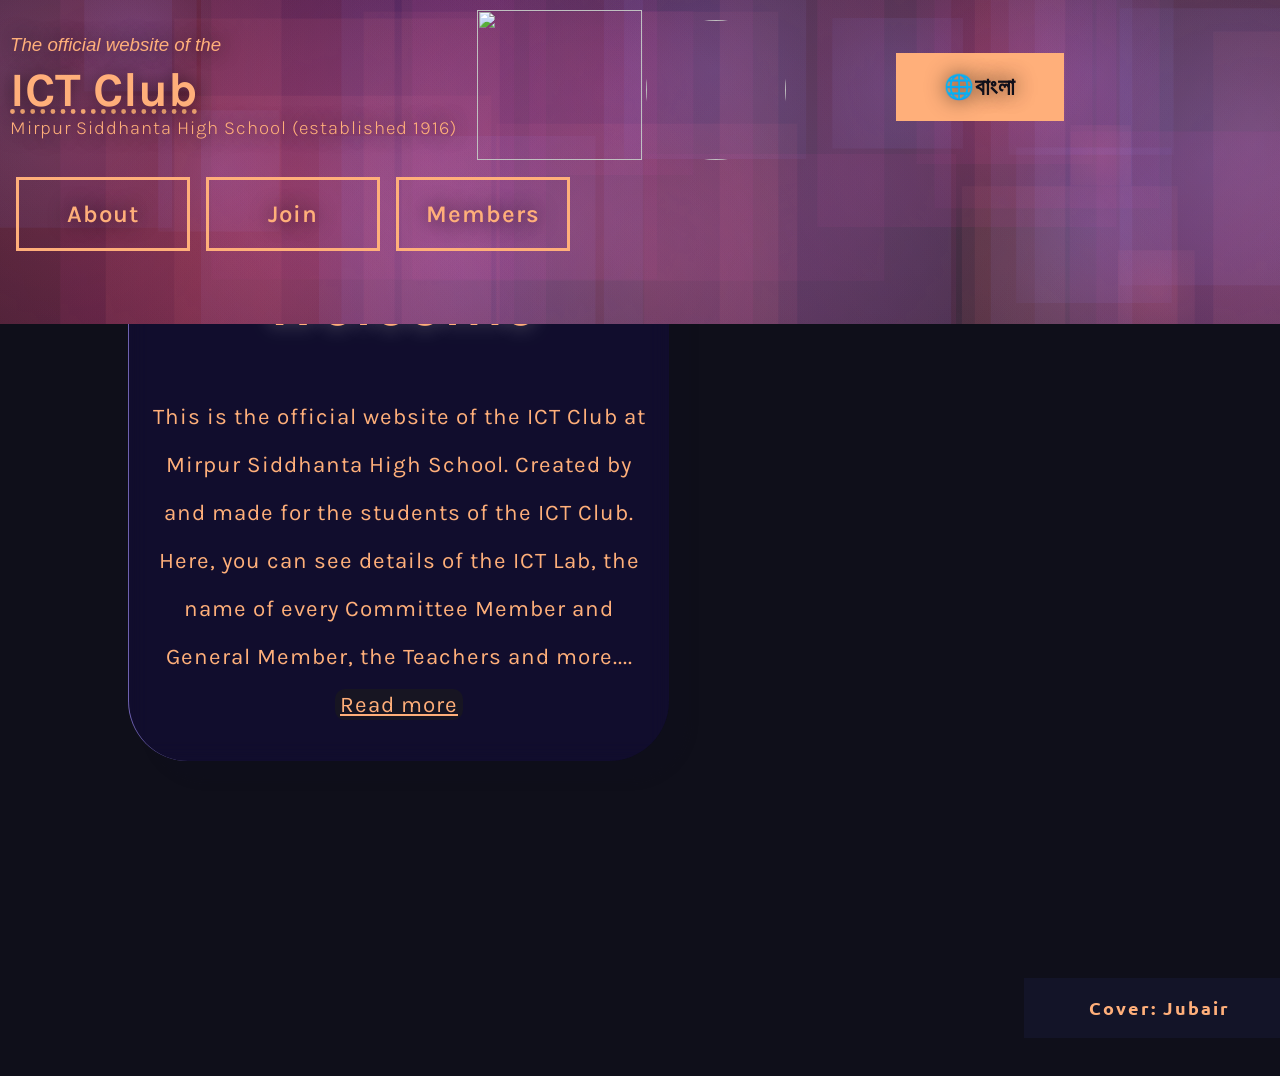
==== index.html @ 7c3909b3 "finally added the option to close the sidebar on mobile" ====
<!DOCTYPE html>
<html lang="en">
<head>
    <meta charset="UTF-8">
    <meta name="viewport" content="width=device-width, initial-scale=1.0">
    <title>ICT Club of Mirpur Siddhanta High School</title>

     <link rel="icon" type="image/png" href="https://shiddhantaict.wordpress.com/wp-content/uploads/2026/01/ict-club-logo-1.png?w=172&h=163">

       <link rel="stylesheet" href="https://cdnjs.cloudflare.com/ajax/libs/normalize/8.0.1/normalize.min.css">
     <!--connecting ts to css-->
     <link rel="stylesheet" href="Style/style.css" />

 <!--all the fonts i used-->
<link rel="preconnect" href="https://fonts.googleapis.com">
<link rel="preconnect" href="https://fonts.gstatic.com" crossorigin>
<link href="https://fonts.googleapis.com/css2?family=Ubuntu:ital,wght@0,300;0,400;0,500;0,700;1,300;1,400;1,500;1,700&display=swap" rel="stylesheet">

<link rel="preconnect" href="https://fonts.googleapis.com">
<link rel="preconnect" href="https://fonts.gstatic.com" crossorigin>
<link href="https://fonts.googleapis.com/css2?family=Karla:ital,wght@0,200..800;1,200..800&display=swap" rel="stylesheet">



<!--the reason theres this many fonts here is because of an animation-->
<link rel="preconnect" href="https://fonts.googleapis.com">
<link rel="preconnect" href="https://fonts.gstatic.com" crossorigin>
<link href="https://fonts.googleapis.com/css2?family=Limelight&display=swap" rel="stylesheet">

<link rel="preconnect" href="https://fonts.googleapis.com">
<link rel="preconnect" href="https://fonts.gstatic.com" crossorigin>
<link href="https://fonts.googleapis.com/css?family=Calibri:400,700,400italic,700italic" rel="stylesheet">

<link rel="preconnect" href="https://fonts.googleapis.com">
<link rel="preconnect" href="https://fonts.gstatic.com" crossorigin>
<link href="https://fonts.googleapis.com/css2?family=Roboto:ital,wght@0,100..900;1,100..900&display=swap" rel="stylesheet">

<link rel="preconnect" href="https://fonts.googleapis.com">
<link rel="preconnect" href="https://fonts.gstatic.com" crossorigin>
<link href="https://fonts.googleapis.com/css2?family=Roboto+Mono:ital,wght@0,100..700;1,100..700&display=swap" rel="stylesheet">

<link rel="preconnect" href="https://fonts.googleapis.com">
<link rel="preconnect" href="https://fonts.gstatic.com" crossorigin>
<link href="https://fonts.googleapis.com/css2?family=Farro:wght@300;400;500;700&display=swap" rel="stylesheet">

<link rel="preconnect" href="https://fonts.googleapis.com">
<link rel="preconnect" href="https://fonts.gstatic.com" crossorigin>
<link href="https://fonts.googleapis.com/css2?family=Oxanium:wght@200..800&display=swap" rel="stylesheet">

<link rel="preconnect" href="https://fonts.googleapis.com">
<link rel="preconnect" href="https://fonts.gstatic.com" crossorigin>
<link href="https://fonts.googleapis.com/css2?family=Kumar+One+Outline&display=swap" rel="stylesheet">

<!--the actual code starts from here \/  -->


</head>
<body>
   <nav>
    <ul class="sidebar">
       <a onclick="hideSidebar()" id="nav-main"><svg xmlns="http://www.w3.org/2000/svg" height="24px" viewBox="0 -960 960 960" width="24px" fill="#e3e3e3"><path d="m256-200-56-56 224-224-224-224 56-56 224 224 224-224 56 56-224 224 224 224-56 56-224-224-224 224Z"/></svg></a>
      <li><span id="nav-main">ICT club | Mirpur Siddhanta High School
      </span></li>

       <a id="open-nav-main" href="about.html">About</a>    
       <a id="open-nav-main" href="#">Join</a>              
       <a id="open-nav-main" href="members.html">Members</a>           
       <a href="#" style="margin-top: 2rem;">🌐বাংলা</a>          
    </ul>
   </nav>

  <div class="big-one">
<header class="header finisher-header" id="header">
  <div class="first-header">
    <h3 class="not-main">The official website of the</h3>
    <a class="main" style="font-size: 3em; font-weight: 700; text-decoration: underline dotted #ffaf7a; color: #ffaf7a;" href="index.html">ICT Club</a>
    <h3 class="sub-heading" style="line-height: 0.5em; letter-spacing: 1px; font-weight: 300;">Mirpur Siddhanta High School (established 1916)</h3>
  </div>
<!--this section holds all the logos in the header-->
  <div class="images-header">
    <img src="https://shiddhantaict.wordpress.com/wp-content/uploads/2026/01/whatsapp-image-2026-01-12-at-21.04.24_acaad605-1.png?w=300"  style="width: 165px; height: 150px;">
    <img src="https://shiddhantaict.wordpress.com/wp-content/uploads/2026/01/ict-club-logo-1.png" style="width: 140px; height: 140px; border-radius: 50%;">
</div>

<!--nav bar-->
<a class="Bangla" id="invis-on-mobile" >🌐বাংলা</a>

<div class="link-header">

    <a href="about.html" class="button" id="invis-on-mobile">About</a>

    <a title="Join our club" class="button" id="invis-on-mobile">Join</a>

    <a href="members.html" class="button" id="invis-on-mobile">Members</a>
      <br><br>
    <a onclick="showSidebar()" class="vis-on-mobile"><svg xmlns="http://www.w3.org/2000/svg" height="70px" viewBox="0 -960 960 960" width="70px" fill="#e3e3e3"><path d="M160-269.23v-40h640v40H160ZM160-460v-40h640v40H160Zm0-190.77v-40h640v40H160Z"/></svg></a>
  </div>
</header>


<div class="cool-back">

 <div class="welcome-box">
  <p class="welcome">Welcome</p>

   <br>

  <p class="welcome-para" style="font-weight: 400; letter-spacing: 1px; text-align: center; z-index: 10;">
    This is the official website of the ICT Club at Mirpur Siddhanta High School.
    Created by and made for the students of the ICT Club.
    Here, you can see details of the ICT Lab, the name of every Committee Member and General Member, 
    the Teachers and more.... <span class="link-to-about"><a title="About us" href="about.html">  Read more</a></span></p>

    </div>
         <div class="svg-holder">
             <svg width="272.083" height="77.344" viewBox="0 0 272.083 77.344" xmlns="http://www.w3.org/2000/svg"><g id="svgGroup" stroke-linecap="round" fill-rule="evenodd" font-size="9pt" stroke="#000" stroke-width="0.25mm" fill="none" style="stroke:#000;stroke-width:0.25mm;fill:none"><path d="M 80 47.552 L 80 47.604 L 80 48.281 A 13.706 13.706 0 0 0 80.352 51.325 A 15.62 15.62 0 0 0 80.495 51.901 A 6.936 6.936 0 0 0 82.053 54.743 A 8.507 8.507 0 0 0 82.5 55.208 A 8.078 8.078 0 0 0 85.443 56.953 A 10.441 10.441 0 0 0 88.092 57.481 A 9.594 9.594 0 0 0 88.698 57.5 A 8.988 8.988 0 0 0 90.514 57.324 A 7.022 7.022 0 0 0 92.109 56.797 A 13.126 13.126 0 0 0 93.313 56.152 Q 93.938 55.772 94.442 55.355 A 7.938 7.938 0 0 0 94.583 55.234 A 13.593 13.593 0 0 0 95.247 54.621 Q 95.554 54.316 95.795 54.029 A 6.169 6.169 0 0 0 96.094 53.646 A 74.636 74.636 0 0 0 96.217 53.473 Q 96.621 52.904 96.667 52.813 A 0.497 0.497 0 0 1 96.741 52.682 Q 96.841 52.559 97.011 52.553 A 0.503 0.503 0 0 1 97.031 52.552 A 0.705 0.705 0 0 1 97.212 52.574 A 0.513 0.513 0 0 1 97.448 52.708 Q 97.604 52.865 97.604 53.021 A 0.385 0.385 0 0 1 97.581 53.158 A 0.346 0.346 0 0 1 97.5 53.281 A 0.347 0.347 0 0 0 97.479 53.306 Q 97.376 53.434 96.875 54.141 A 7.442 7.442 0 0 1 96.372 54.768 Q 96.102 55.073 95.768 55.396 A 16.238 16.238 0 0 1 95.208 55.912 A 10.222 10.222 0 0 1 93.984 56.83 Q 93.328 57.252 92.55 57.632 A 16.388 16.388 0 0 1 92.5 57.656 A 7.592 7.592 0 0 1 90.502 58.288 A 10.381 10.381 0 0 1 88.698 58.438 A 10.906 10.906 0 0 1 85.367 57.949 A 9.041 9.041 0 0 1 81.875 55.886 A 8.11 8.11 0 0 1 80.675 54.471 A 7.271 7.271 0 0 1 80.365 53.958 Q 79.792 52.917 79.505 51.823 A 11.991 11.991 0 0 1 79.141 49.636 Q 79.062 48.542 79.062 47.5 A 42.844 42.844 0 0 1 79.867 40.828 A 48.787 48.787 0 0 1 80.208 39.245 Q 81.198 35 82.63 30.859 Q 84.062 26.719 85.833 22.813 A 162.554 162.554 0 0 1 88.037 18.143 A 134.663 134.663 0 0 1 89.349 15.547 Q 91.094 12.188 92.682 9.557 A 161.511 161.511 0 0 1 93.446 8.306 Q 94.39 6.774 95.128 5.664 A 51.987 51.987 0 0 1 95.365 5.313 Q 95.718 4.758 96.046 4.008 A 13.442 13.442 0 0 0 96.068 3.958 Q 96.334 3.345 96.391 2.828 A 2.512 2.512 0 0 0 96.406 2.552 A 1.585 1.585 0 0 0 96.35 2.121 A 1.219 1.219 0 0 0 96.068 1.615 Q 95.758 1.281 94.992 1.253 A 3.969 3.969 0 0 0 94.844 1.25 A 7.945 7.945 0 0 0 93.231 1.429 Q 91.889 1.708 90.286 2.422 A 30.268 30.268 0 0 0 87.9 3.622 Q 86.312 4.505 84.583 5.677 A 59.973 59.973 0 0 0 81.439 7.969 A 78.682 78.682 0 0 0 78.151 10.677 A 105.283 105.283 0 0 0 73.097 15.374 A 120.279 120.279 0 0 0 71.406 17.083 Q 68.021 20.573 64.714 24.505 A 104.967 104.967 0 0 0 58.542 32.604 A 62.188 62.188 0 0 0 58.075 39.864 A 68.217 68.217 0 0 0 58.073 40.365 A 36.483 36.483 0 0 0 58.085 41.33 A 30.778 30.778 0 0 0 58.099 41.745 A 32.832 32.832 0 0 1 58.122 42.677 A 38.815 38.815 0 0 1 58.125 43.125 A 15.577 15.577 0 0 1 58.108 43.819 Q 58.093 44.153 58.065 44.533 A 34.837 34.837 0 0 1 57.995 45.339 A 9.767 9.767 0 0 1 57.396 47.891 A 5.405 5.405 0 0 1 55.99 49.974 A 3.177 3.177 0 0 1 54.5 50.73 A 4.659 4.659 0 0 1 53.49 50.833 A 3.304 3.304 0 0 1 52.43 50.672 A 2.661 2.661 0 0 1 51.042 49.583 A 4.871 4.871 0 0 1 50.208 46.823 A 6.921 6.921 0 0 1 50.356 45.425 A 8.33 8.33 0 0 1 50.521 44.766 A 15.06 15.06 0 0 1 51.302 42.682 A 25.289 25.289 0 0 1 52.162 40.985 A 23.007 23.007 0 0 1 52.292 40.755 A 42.592 42.592 0 0 1 52.799 39.889 A 31.973 31.973 0 0 1 53.281 39.115 A 63.075 63.075 0 0 1 55.365 35.651 Q 56.458 33.958 57.604 32.24 A 61.062 61.062 0 0 1 58.958 24.896 A 99.277 99.277 0 0 1 60.937 18.021 A 97.44 97.44 0 0 1 63.307 11.563 Q 64.583 8.438 65.937 5.365 Q 66.252 4.63 66.438 4.048 A 7.727 7.727 0 0 0 66.589 3.516 A 8.981 8.981 0 0 0 66.685 3.072 Q 66.765 2.644 66.77 2.335 A 2.513 2.513 0 0 0 66.771 2.292 A 3.313 3.313 0 0 0 66.729 1.932 Q 66.661 1.552 66.506 1.338 A 0.738 0.738 0 0 0 66.406 1.224 A 0.941 0.941 0 0 0 66.092 1.039 Q 65.949 0.986 65.771 0.961 A 2.539 2.539 0 0 0 65.417 0.938 A 9.228 9.228 0 0 0 62.286 1.512 Q 61.088 1.942 59.852 2.695 A 17.332 17.332 0 0 0 59.219 3.099 A 34.741 34.741 0 0 0 56.146 5.429 Q 54.606 6.728 53.022 8.324 A 58.612 58.612 0 0 0 52.552 8.802 A 93.629 93.629 0 0 0 48.433 13.348 A 117.076 117.076 0 0 0 45.573 16.849 A 702.333 702.333 0 0 0 38.49 26.016 A 810.695 810.695 0 0 1 31.484 35.104 A 111.734 111.734 0 0 1 28.066 39.271 A 85.827 85.827 0 0 1 24.74 42.917 A 49.21 49.21 0 0 1 21.51 45.954 Q 19.771 47.439 18.094 48.538 A 25.134 25.134 0 0 1 16.354 49.583 A 17.449 17.449 0 0 1 9.764 51.681 A 16.791 16.791 0 0 1 8.021 51.771 A 11.799 11.799 0 0 1 6.291 51.567 Q 5.358 51.382 4.581 51.043 A 6.893 6.893 0 0 1 4.297 50.912 A 8.668 8.668 0 0 1 2.826 50.006 A 6.93 6.93 0 0 1 1.797 49.037 A 6.789 6.789 0 0 1 0.417 46.511 A 9.857 9.857 0 0 1 0 43.698 A 6.498 6.498 0 0 1 0.015 43.272 Q 0.049 42.764 0.156 42.083 Q 0.312 41.094 0.573 40.156 Q 0.833 39.219 1.198 38.542 A 2.487 2.487 0 0 1 1.366 38.27 Q 1.569 37.988 1.786 37.902 A 0.523 0.523 0 0 1 1.979 37.865 A 0.602 0.602 0 0 1 2.173 37.893 Q 2.441 37.985 2.448 38.367 A 1.127 1.127 0 0 1 2.448 38.386 Q 2.448 38.501 2.42 38.559 A 0.126 0.126 0 0 1 2.396 38.594 A 7.333 7.333 0 0 0 1.693 39.897 A 9.418 9.418 0 0 0 1.328 40.938 Q 0.937 42.292 0.937 43.698 Q 0.937 45 1.328 46.276 Q 1.719 47.552 2.63 48.568 A 6.135 6.135 0 0 0 4.062 49.733 A 7.863 7.863 0 0 0 5 50.208 A 7.071 7.071 0 0 0 6.416 50.636 Q 7.103 50.772 7.899 50.814 A 14.019 14.019 0 0 0 8.646 50.833 A 13.76 13.76 0 0 0 13.46 49.94 A 16.534 16.534 0 0 0 14.687 49.427 Q 17.614 48.065 20.663 45.481 A 37.848 37.848 0 0 0 20.859 45.313 A 50.5 50.5 0 0 0 24.037 42.318 Q 25.677 40.641 27.37 38.646 A 153.254 153.254 0 0 0 30.827 34.414 A 204.385 204.385 0 0 0 34.479 29.636 A 6452.148 6452.148 0 0 1 39.688 22.63 A 173.885 173.885 0 0 1 45.052 15.781 A 158.803 158.803 0 0 1 49.085 11.079 A 140.67 140.67 0 0 1 50.417 9.609 A 57.372 57.372 0 0 1 53.388 6.596 A 45.56 45.56 0 0 1 55.677 4.583 A 32.181 32.181 0 0 1 58.163 2.729 A 23.534 23.534 0 0 1 60.729 1.224 Q 63.177 0 65.417 0 Q 66.191 0 66.693 0.272 A 1.599 1.599 0 0 1 67.161 0.651 A 2.304 2.304 0 0 1 67.67 1.79 A 3.146 3.146 0 0 1 67.708 2.292 A 4.591 4.591 0 0 1 67.674 2.834 Q 67.643 3.097 67.582 3.389 A 8.814 8.814 0 0 1 67.5 3.75 A 8.906 8.906 0 0 1 67.31 4.396 Q 67.104 5.014 66.771 5.781 Q 65.521 8.646 64.349 11.563 A 134.26 134.26 0 0 0 62.109 17.552 Q 61.042 20.625 60.182 23.854 A 61.213 61.213 0 0 0 58.818 30.464 A 66.497 66.497 0 0 0 58.802 30.573 A 120.874 120.874 0 0 1 65.052 22.63 A 128.244 128.244 0 0 1 71.273 15.865 A 117.387 117.387 0 0 1 71.693 15.443 A 110.345 110.345 0 0 1 76.696 10.732 A 95.804 95.804 0 0 1 78.359 9.297 A 82.831 82.831 0 0 1 81.589 6.706 A 63.015 63.015 0 0 1 84.661 4.505 A 40.338 40.338 0 0 1 87.212 2.925 Q 88.558 2.163 89.821 1.606 A 23.877 23.877 0 0 1 90.286 1.406 A 18.009 18.009 0 0 1 92.012 0.784 Q 93.579 0.313 94.844 0.313 A 5.406 5.406 0 0 1 95.626 0.438 Q 96.034 0.537 96.366 0.699 A 2.795 2.795 0 0 1 96.693 0.886 A 1.499 1.499 0 0 1 97.313 1.77 Q 97.396 2.072 97.396 2.448 A 3.127 3.127 0 0 1 97.306 3.15 Q 97.148 3.834 96.708 4.73 A 14.346 14.346 0 0 1 96.432 5.261 A 90.12 90.12 0 0 1 95.916 6.195 Q 95.091 7.669 93.958 9.583 A 242.218 242.218 0 0 0 92.562 11.976 Q 91.616 13.617 90.547 15.521 Q 88.646 18.906 86.771 23.125 Q 85.521 25.99 84.349 29.063 Q 83.177 32.136 82.24 35.261 Q 81.302 38.386 80.703 41.484 Q 80.104 44.583 80 47.552 Z M 53.49 49.896 A 3.314 3.314 0 0 0 54.338 49.793 A 2.414 2.414 0 0 0 55.417 49.193 A 4.518 4.518 0 0 0 56.378 47.827 A 5.412 5.412 0 0 0 56.536 47.448 A 9.106 9.106 0 0 0 57.04 45.38 A 10.098 10.098 0 0 0 57.057 45.234 A 23.091 23.091 0 0 0 57.151 44.187 Q 57.187 43.623 57.187 43.125 Q 57.187 42.396 57.161 41.771 A 29.78 29.78 0 0 1 57.137 40.863 A 26.078 26.078 0 0 1 57.135 40.573 A 63.867 63.867 0 0 1 57.155 38.965 A 51.002 51.002 0 0 1 57.214 37.474 A 645.895 645.895 0 0 1 57.298 35.957 A 887.582 887.582 0 0 1 57.396 34.271 A 104.064 104.064 0 0 0 56.018 36.352 Q 54.958 37.998 54.193 39.349 Q 52.969 41.511 52.292 43.047 Q 51.734 44.313 51.459 45.155 A 9.515 9.515 0 0 0 51.354 45.495 A 12.527 12.527 0 0 0 51.24 45.92 Q 51.094 46.511 51.094 46.823 A 4.096 4.096 0 0 0 51.667 48.906 A 1.871 1.871 0 0 0 53.01 49.855 A 2.698 2.698 0 0 0 53.49 49.896 Z" id="0" vector-effect="non-scaling-stroke"/><path d="M 90.625 47.761 A 15.143 15.143 0 0 0 92.396 47.865 A 15.305 15.305 0 0 0 93.896 47.791 A 17.162 17.162 0 0 0 97.786 46.927 A 30.773 30.773 0 0 0 98.64 46.62 A 34.005 34.005 0 0 0 103.229 44.479 Q 105.937 42.969 108.516 41.042 Q 111.094 39.115 113.437 37.136 A 0.652 0.652 0 0 0 113.447 37.125 A 0.497 0.497 0 0 0 113.594 36.771 A 0.699 0.699 0 0 0 113.575 36.604 Q 113.501 36.302 113.125 36.302 A 0.294 0.294 0 0 0 113.071 36.308 Q 113.005 36.32 112.91 36.361 A 1.843 1.843 0 0 0 112.812 36.406 A 54.192 54.192 0 0 1 111.959 37.145 A 60.834 60.834 0 0 1 107.943 40.261 Q 105.312 42.136 102.63 43.62 A 37.261 37.261 0 0 1 101.458 44.242 A 32.525 32.525 0 0 1 97.292 46.016 A 21.205 21.205 0 0 1 96.961 46.126 Q 94.495 46.927 92.396 46.927 Q 91.719 46.927 91.016 46.849 A 4.797 4.797 0 0 1 90.62 46.789 A 3.971 3.971 0 0 1 89.74 46.511 A 2.212 2.212 0 0 1 88.802 45.703 A 1.839 1.839 0 0 1 88.621 45.352 Q 88.524 45.106 88.479 44.805 A 3.908 3.908 0 0 1 88.438 44.219 A 6.252 6.252 0 0 1 88.446 43.899 Q 88.514 42.571 89.141 41.016 A 23.982 23.982 0 0 1 89.513 40.142 A 27.319 27.319 0 0 1 90.885 37.5 Q 91.927 35.729 93.073 34.063 Q 94.219 32.396 95.156 31.094 Q 96.562 29.115 97.943 27.292 Q 98.719 26.266 99.413 25.381 A 98.736 98.736 0 0 1 100.443 24.089 Q 101.562 22.708 102.266 21.875 L 102.969 21.042 Q 103.044 20.89 103.065 20.794 A 0.312 0.312 0 0 0 103.073 20.729 A 0.699 0.699 0 0 0 103.055 20.562 Q 102.98 20.261 102.604 20.261 A 1.084 1.084 0 0 0 102.538 20.262 Q 102.41 20.27 102.335 20.31 A 0.187 0.187 0 0 0 102.24 20.417 L 101.536 21.25 A 51.529 51.529 0 0 0 101.384 21.432 Q 100.715 22.232 99.714 23.49 A 118.981 118.981 0 0 0 99.564 23.678 Q 99.035 24.345 98.45 25.101 A 203.981 203.981 0 0 0 97.214 26.719 Q 95.833 28.542 94.427 30.573 A 732.201 732.201 0 0 0 93.385 32.057 A 984.238 984.238 0 0 0 92.24 33.698 Q 91.042 35.417 89.974 37.24 Q 88.906 39.063 88.203 40.859 Q 87.5 42.656 87.5 44.219 A 6.073 6.073 0 0 0 87.519 44.71 Q 87.589 45.573 87.917 46.146 Q 88.333 46.875 89.036 47.266 A 3.914 3.914 0 0 0 89.589 47.518 A 4.532 4.532 0 0 0 90.625 47.761 Z M 109.063 15.547 A 2.498 2.498 0 0 0 109.792 13.75 A 2.956 2.956 0 0 0 109.791 13.718 A 2.407 2.407 0 0 0 109.062 11.979 A 2.872 2.872 0 0 0 109.04 11.957 A 2.409 2.409 0 0 0 107.292 11.25 A 2.498 2.498 0 0 0 105.495 11.979 A 2.9 2.9 0 0 0 105.448 12.025 A 2.363 2.363 0 0 0 104.74 13.75 A 2.503 2.503 0 0 0 104.889 14.621 A 2.55 2.55 0 0 0 105.495 15.547 A 3.074 3.074 0 0 0 105.518 15.57 A 2.449 2.449 0 0 0 107.292 16.302 A 2.493 2.493 0 0 0 108.058 16.187 A 2.41 2.41 0 0 0 109.062 15.547 Z" id="1" vector-effect="non-scaling-stroke"/><path d="M 125.595 49.618 A 6.371 6.371 0 0 0 126.823 49.792 A 9.535 9.535 0 0 0 127.566 49.761 Q 128.824 49.663 130.417 49.245 A 32.422 32.422 0 0 0 132.591 48.587 A 44.009 44.009 0 0 0 134.948 47.708 A 54.896 54.896 0 0 0 136.817 46.911 A 67.091 67.091 0 0 0 140.078 45.339 Q 142.76 43.958 145.469 42.292 Q 145.677 42.136 145.677 41.875 A 0.379 0.379 0 0 0 145.673 41.818 Q 145.653 41.69 145.547 41.563 A 0.659 0.659 0 0 0 145.531 41.544 Q 145.489 41.497 145.443 41.466 A 0.317 0.317 0 0 0 145.26 41.406 A 0.46 0.46 0 0 0 145.25 41.406 A 0.351 0.351 0 0 0 145 41.511 Q 142.5 43.021 139.922 44.375 A 73.714 73.714 0 0 1 138.021 45.339 A 60.242 60.242 0 0 1 135 46.719 A 57.959 57.959 0 0 1 134.995 46.721 Q 132.654 47.709 130.677 48.281 A 19.212 19.212 0 0 1 129.451 48.596 Q 128.875 48.722 128.371 48.787 A 7.7 7.7 0 0 1 127.396 48.854 A 8.174 8.174 0 0 1 126.874 48.838 Q 123.594 48.628 123.594 45.677 A 6.508 6.508 0 0 1 123.608 45.252 Q 123.702 43.812 124.427 42.136 A 25.124 25.124 0 0 1 125.114 40.679 A 30.255 30.255 0 0 1 126.536 38.203 A 63.149 63.149 0 0 1 129.297 34.219 Q 130.781 32.24 132.057 30.521 Q 133.333 28.802 134.167 27.422 Q 134.753 26.451 134.927 25.776 A 2.085 2.085 0 0 0 135 25.261 A 2.156 2.156 0 0 0 134.956 24.816 A 1.455 1.455 0 0 0 134.531 24.037 A 2.651 2.651 0 0 0 133.437 23.412 Q 132.812 23.229 132.187 23.177 A 25.231 25.231 0 0 0 131.912 23.156 Q 131.489 23.125 131.25 23.125 A 5.38 5.38 0 0 1 131.094 23.123 Q 130.823 23.115 130.449 23.081 A 20.474 20.474 0 0 1 130.104 23.047 A 17.709 17.709 0 0 1 129.495 22.971 A 22.033 22.033 0 0 1 128.542 22.813 A 14.81 14.81 0 0 1 128.437 22.793 A 16.101 16.101 0 0 1 126.849 22.396 A 9.508 9.508 0 0 1 126.795 22.38 Q 126.396 22.256 126.048 22.109 A 5.899 5.899 0 0 1 125.365 21.771 Q 125.946 20.609 126.145 19.693 A 4.197 4.197 0 0 0 126.25 18.802 A 2.609 2.609 0 0 0 126.249 18.72 Q 126.245 18.621 126.235 18.48 A 12.458 12.458 0 0 0 126.224 18.333 A 1.709 1.709 0 0 0 126.165 18.014 A 2.226 2.226 0 0 0 126.042 17.682 A 1.233 1.233 0 0 0 125.817 17.352 A 1.572 1.572 0 0 0 125.521 17.109 A 1.248 1.248 0 0 0 125.222 16.972 Q 124.916 16.875 124.479 16.875 A 0.612 0.612 0 0 0 124.447 16.876 Q 124.332 16.882 124.062 16.927 A 1.258 1.258 0 0 0 123.711 17.043 A 1.753 1.753 0 0 0 123.437 17.214 Q 123.242 17.36 123.077 17.598 A 2.609 2.609 0 0 0 122.891 17.917 Q 122.735 18.228 122.683 18.677 A 4.245 4.245 0 0 0 122.656 19.167 A 3.585 3.585 0 0 0 122.665 19.41 A 3.768 3.768 0 0 0 122.995 20.703 A 3.022 3.022 0 0 0 123.479 21.454 A 3.883 3.883 0 0 0 124.115 22.031 A 0.108 0.108 0 0 1 124.11 22.059 Q 124.097 22.107 124.046 22.202 A 2.709 2.709 0 0 1 124.01 22.266 A 6.485 6.485 0 0 1 123.945 22.377 A 5.491 5.491 0 0 1 123.802 22.604 A 98.748 98.748 0 0 1 118.932 29.792 A 41.681 41.681 0 0 1 118.516 30.343 A 45.17 45.17 0 0 1 112.812 36.458 A 0.652 0.652 0 0 0 112.803 36.469 A 0.497 0.497 0 0 0 112.656 36.823 A 0.691 0.691 0 0 0 112.676 36.997 Q 112.731 37.209 112.939 37.269 A 0.675 0.675 0 0 0 113.125 37.292 A 0.733 0.733 0 0 0 113.194 37.289 Q 113.351 37.274 113.437 37.188 Q 116.719 34.219 119.505 30.677 A 66.27 66.27 0 0 0 124.635 23.125 A 2.373 2.373 0 0 1 124.64 23.116 Q 124.711 22.976 124.828 22.789 A 8.103 8.103 0 0 1 124.948 22.604 A 7.264 7.264 0 0 0 125.722 22.98 A 9.033 9.033 0 0 0 126.849 23.359 Q 127.917 23.646 128.854 23.802 Q 129.44 23.9 129.914 23.957 A 13.421 13.421 0 0 0 130.443 24.011 A 84.82 84.82 0 0 0 130.621 24.025 Q 131.002 24.054 131.14 24.061 A 1.349 1.349 0 0 0 131.198 24.063 A 7.022 7.022 0 0 1 131.333 24.064 Q 131.495 24.067 131.72 24.077 A 29.824 29.824 0 0 1 131.953 24.089 Q 132.448 24.115 132.917 24.245 A 3.108 3.108 0 0 1 133.276 24.368 A 2.399 2.399 0 0 1 133.724 24.609 A 0.744 0.744 0 0 1 134.023 25.021 A 1.025 1.025 0 0 1 134.062 25.313 A 1.306 1.306 0 0 1 134.06 25.388 Q 134.05 25.569 133.989 25.764 A 2.225 2.225 0 0 1 133.854 26.094 Q 133.646 26.511 133.385 26.927 A 70.704 70.704 0 0 1 133.27 27.09 Q 132.444 28.247 131.286 29.774 A 205.949 205.949 0 0 1 130.417 30.912 A 84.447 84.447 0 0 0 126.875 35.886 Q 125.156 38.49 123.906 41.042 A 16.335 16.335 0 0 0 123.407 42.161 Q 123.05 43.055 122.863 43.87 A 7.619 7.619 0 0 0 122.656 45.573 A 5.498 5.498 0 0 0 122.739 46.545 A 3.934 3.934 0 0 0 123.698 48.542 A 3.296 3.296 0 0 0 124.353 49.095 Q 124.889 49.441 125.595 49.618 Z M 123.698 18.698 A 0.349 0.349 0 0 0 123.673 18.767 Q 123.655 18.839 123.649 18.95 A 2.095 2.095 0 0 0 123.646 19.063 Q 123.646 19.636 123.906 20.287 A 2.737 2.737 0 0 0 124.094 20.672 Q 124.303 21.023 124.583 21.198 Q 124.97 20.377 125.132 19.847 A 4.431 4.431 0 0 0 125.156 19.766 A 5.369 5.369 0 0 0 125.239 19.442 Q 125.276 19.273 125.294 19.126 A 2.192 2.192 0 0 0 125.313 18.854 A 1.407 1.407 0 0 0 125.255 18.447 A 1.2 1.2 0 0 0 125.104 18.125 A 0.672 0.672 0 0 0 124.682 17.84 A 1.107 1.107 0 0 0 124.427 17.813 A 0.686 0.686 0 0 0 123.876 18.179 Q 123.757 18.382 123.698 18.698 Z" id="2" vector-effect="non-scaling-stroke"/><path d="M 197.962 34.941 A 1.843 1.843 0 0 0 197.917 34.844 A 2.308 2.308 0 0 1 197.915 34.843 Q 197.864 34.817 197.819 34.792 A 1.446 1.446 0 0 1 197.734 34.74 Q 197.656 34.688 197.552 34.688 Q 197.396 34.688 197.24 34.844 Q 195.104 36.745 193.053 38.307 A 51.964 51.964 0 0 1 189.036 41.094 A 57.277 57.277 0 0 1 185.436 43.166 A 42.875 42.875 0 0 1 181.562 44.974 A 40.162 40.162 0 0 1 178.438 46.096 A 30.414 30.414 0 0 1 174.896 46.979 A 37.406 37.406 0 0 1 172.206 47.376 A 28.569 28.569 0 0 1 169.115 47.552 A 28.552 28.552 0 0 1 167.467 47.507 A 21.978 21.978 0 0 1 165.964 47.37 A 28.244 28.244 0 0 1 163.177 46.875 A 15.98 15.98 0 0 0 164.765 46.795 A 18.941 18.941 0 0 0 167.526 46.302 A 25.591 25.591 0 0 0 167.88 46.21 A 27.831 27.831 0 0 0 172.057 44.714 Q 174.323 43.698 176.484 42.266 Q 178.646 40.833 180.521 39.167 A 23.415 23.415 0 0 0 181.33 38.42 A 27.266 27.266 0 0 0 183.073 36.563 Q 184.323 35.104 185.312 33.516 Q 186.302 31.927 186.927 30.234 A 10.943 10.943 0 0 0 187.107 29.706 A 9.456 9.456 0 0 0 187.552 26.875 A 7.72 7.72 0 0 0 186.927 23.802 Q 186.302 22.344 185.052 21.25 A 8.142 8.142 0 0 0 183.54 20.213 A 10.927 10.927 0 0 0 181.901 19.505 Q 180.876 19.154 179.677 18.993 A 16.296 16.296 0 0 0 177.5 18.854 A 24.976 24.976 0 0 0 174.299 19.052 A 19.14 19.14 0 0 0 170.13 20.052 Q 166.875 21.25 164.323 23.333 Q 165.339 21.537 166.003 20.326 A 110.915 110.915 0 0 0 166.406 19.583 Q 166.953 18.568 167.28 17.962 A 396.307 396.307 0 0 1 167.474 17.604 A 52.011 52.011 0 0 0 167.566 17.434 Q 167.764 17.064 167.835 16.915 A 1.232 1.232 0 0 0 167.865 16.849 A 1.691 1.691 0 0 1 167.873 16.828 Q 167.913 16.732 167.916 16.764 A 0.07 0.07 0 0 1 167.917 16.771 A 0.776 0.776 0 0 0 167.914 16.708 Q 167.908 16.637 167.889 16.579 A 0.326 0.326 0 0 0 167.76 16.406 A 0.695 0.695 0 0 0 167.648 16.345 A 0.506 0.506 0 0 0 167.448 16.302 A 0.112 0.112 0 0 0 167.41 16.309 Q 167.334 16.337 167.216 16.468 A 2.116 2.116 0 0 0 167.135 16.563 Q 166.973 16.766 166.619 17.367 A 33.693 33.693 0 0 0 166.406 17.734 A 224.269 224.269 0 0 0 166.139 18.203 Q 165.666 19.037 164.948 20.313 Q 164.01 21.979 162.396 24.792 A 94.883 94.883 0 0 0 158.826 27.723 A 114.997 114.997 0 0 0 152.812 33.307 A 158.384 158.384 0 0 0 143.464 43.464 A 154.257 154.257 0 0 0 135 54.453 A 125.536 125.536 0 0 0 132.628 57.962 A 105.67 105.67 0 0 0 128.125 65.521 A 73.196 73.196 0 0 0 127.07 67.553 Q 126.584 68.527 126.182 69.417 A 36.778 36.778 0 0 0 125.339 71.432 Q 124.375 73.958 124.375 75.313 A 2.767 2.767 0 0 0 124.411 75.767 A 2.006 2.006 0 0 0 124.87 76.771 A 1.593 1.593 0 0 0 125.722 77.279 A 2.445 2.445 0 0 0 126.302 77.344 A 2.902 2.902 0 0 0 126.524 77.335 Q 127.262 77.279 128.099 76.849 A 12.446 12.446 0 0 0 128.219 76.787 A 11.296 11.296 0 0 0 129.87 75.729 A 20.248 20.248 0 0 0 130.092 75.555 Q 130.417 75.296 130.696 75.051 A 11.307 11.307 0 0 0 131.224 74.557 Q 131.771 74.011 131.823 73.906 Q 135 70.677 140.286 62.865 Q 144.251 57.005 149.256 48.861 A 668.869 668.869 0 0 0 152.708 43.177 Q 153.906 44.323 155.391 45.13 A 16.4 16.4 0 0 0 156.224 45.553 A 13.865 13.865 0 0 0 158.333 46.354 Q 160.312 47.188 163.177 47.839 A 24.984 24.984 0 0 0 164.445 48.092 A 27.901 27.901 0 0 0 169.219 48.49 Q 176.458 48.386 183.542 45.208 Q 187.415 43.471 191.336 40.737 A 67.848 67.848 0 0 0 197.865 35.521 A 0.175 0.175 0 0 0 197.945 35.466 Q 197.998 35.402 198.014 35.277 A 0.952 0.952 0 0 0 198.021 35.156 A 0.294 0.294 0 0 0 198.015 35.103 Q 198.003 35.036 197.962 34.941 Z M 131.146 73.281 A 29.257 29.257 0 0 0 132.386 71.913 Q 133.599 70.498 135.128 68.449 A 118.081 118.081 0 0 0 136.094 67.136 A 184.987 184.987 0 0 0 138.484 63.754 Q 140.579 60.723 143.021 56.979 A 404.267 404.267 0 0 0 147.096 50.593 Q 149.219 47.201 151.51 43.412 A 675.833 675.833 0 0 0 156.211 35.514 A 834.446 834.446 0 0 0 161.146 26.979 Q 157.135 30.261 153.62 33.75 A 161.006 161.006 0 0 0 149.044 38.474 A 137.614 137.614 0 0 0 147.135 40.573 A 170.553 170.553 0 0 0 144.323 43.809 A 131.997 131.997 0 0 0 141.823 46.849 A 183.27 183.27 0 0 0 140.168 48.957 Q 139.521 49.794 138.945 50.563 A 99.634 99.634 0 0 0 137.865 52.031 A 164.23 164.23 0 0 0 135.013 56.087 A 129.85 129.85 0 0 0 132.5 59.922 A 119.744 119.744 0 0 0 130.594 63.051 Q 129.744 64.497 129.029 65.822 A 70.148 70.148 0 0 0 128.568 66.693 Q 127.383 68.966 126.618 70.775 A 31.903 31.903 0 0 0 126.146 71.953 A 22.404 22.404 0 0 0 125.781 72.993 Q 125.312 74.453 125.312 75.313 Q 125.312 75.729 125.547 76.068 A 0.729 0.729 0 0 0 125.924 76.344 Q 126.108 76.406 126.354 76.406 A 2.144 2.144 0 0 0 126.88 76.337 Q 127.235 76.247 127.63 76.042 A 9.085 9.085 0 0 0 128.798 75.315 A 10.235 10.235 0 0 0 129.01 75.156 A 20.688 20.688 0 0 0 129.93 74.408 A 17.845 17.845 0 0 0 130.26 74.115 A 48.291 48.291 0 0 0 130.531 73.867 Q 130.911 73.516 131.146 73.281 Z M 158.646 45.469 A 13.296 13.296 0 0 0 160.569 45.83 A 12.377 12.377 0 0 0 160.599 45.833 Q 161.562 45.938 162.448 45.938 A 18.826 18.826 0 0 0 162.669 45.939 Q 165.775 45.939 168.956 44.916 A 25.262 25.262 0 0 0 171.458 43.958 Q 176.042 41.927 179.896 38.438 A 24.421 24.421 0 0 0 181.95 36.406 A 27.426 27.426 0 0 0 182.318 35.99 Q 183.49 34.636 184.427 33.177 A 15.087 15.087 0 0 0 185.938 30.13 A 9.515 9.515 0 0 0 186.475 27.762 A 8.607 8.607 0 0 0 186.51 26.979 A 7.427 7.427 0 0 0 186.042 24.401 A 6.076 6.076 0 0 0 184.691 22.27 A 7.09 7.09 0 0 0 184.531 22.109 A 6.676 6.676 0 0 0 183.277 21.159 Q 182.603 20.758 181.771 20.443 Q 180.052 19.792 177.5 19.792 Q 174.829 19.792 172.769 20.26 A 14.41 14.41 0 0 0 172.24 20.391 A 22.192 22.192 0 0 0 170.137 21.061 A 16.572 16.572 0 0 0 168.307 21.875 A 23.094 23.094 0 0 0 166.725 22.78 A 17.328 17.328 0 0 0 165.365 23.724 A 161.027 161.027 0 0 1 164.321 24.522 Q 163.682 25.007 163.125 25.417 A 432.094 432.094 0 0 1 161.274 28.599 Q 160.323 30.217 159.262 31.998 A 721.918 721.918 0 0 1 158.542 33.203 A 409.138 409.138 0 0 0 154.577 39.976 A 462.471 462.471 0 0 0 153.229 42.344 A 9.961 9.961 0 0 0 154.933 43.698 A 12.212 12.212 0 0 0 155.885 44.245 A 29.177 29.177 0 0 0 157.006 44.795 Q 157.897 45.208 158.646 45.469 Z" id="3" vector-effect="non-scaling-stroke"/><path d="M 232.5 20.208 L 233.229 20.833 Q 231.302 23.281 229.193 25.729 Q 227.083 28.177 225.078 30.703 Q 223.073 33.229 221.328 35.859 A 37.073 37.073 0 0 0 218.333 41.302 Q 217.396 43.438 217.396 44.948 Q 217.396 47.656 220.521 47.656 Q 221.879 47.656 223.565 47.12 A 16.68 16.68 0 0 0 224.349 46.849 A 23.937 23.937 0 0 0 226.576 45.879 A 32.496 32.496 0 0 0 228.932 44.583 A 43.782 43.782 0 0 0 231.715 42.753 A 55.682 55.682 0 0 0 233.958 41.068 A 69.653 69.653 0 0 0 237.865 37.733 A 79.054 79.054 0 0 0 239.167 36.511 A 1.265 1.265 0 0 1 239.301 36.452 Q 239.368 36.428 239.429 36.416 A 0.554 0.554 0 0 1 239.531 36.406 A 0.529 0.529 0 0 1 239.704 36.432 Q 239.938 36.513 239.948 36.847 A 1.008 1.008 0 0 1 239.948 36.875 Q 239.948 37.014 239.901 37.107 A 0.309 0.309 0 0 1 239.844 37.188 A 66.812 66.812 0 0 1 235.942 40.732 A 57.774 57.774 0 0 1 234.531 41.875 A 50.709 50.709 0 0 1 231.592 44.021 A 40.232 40.232 0 0 1 229.375 45.417 A 33.623 33.623 0 0 1 226.94 46.712 A 25.059 25.059 0 0 1 224.635 47.682 Q 222.563 48.429 220.803 48.53 A 9.671 9.671 0 0 1 220.521 48.542 A 6.295 6.295 0 0 1 219.14 48.398 A 4.649 4.649 0 0 1 217.604 47.761 A 2.516 2.516 0 0 1 216.529 46.217 Q 216.414 45.77 216.407 45.229 A 5.453 5.453 0 0 1 216.406 45.156 A 6.465 6.465 0 0 1 216.523 43.987 Q 216.739 42.817 217.355 41.322 A 21.616 21.616 0 0 1 217.396 41.224 A 23.46 23.46 0 0 1 218.277 39.368 Q 218.779 38.412 219.426 37.347 A 53.645 53.645 0 0 1 220.521 35.625 Q 217.24 38.49 214.297 40.781 A 41.015 41.015 0 0 1 209.238 44.166 A 37.025 37.025 0 0 1 208.281 44.688 Q 206.042 45.833 204.271 46.458 A 32.83 32.83 0 0 1 203.012 46.876 Q 202.409 47.062 201.877 47.195 A 15.307 15.307 0 0 1 201.224 47.344 A 30.144 30.144 0 0 1 200.62 47.461 Q 199.966 47.581 199.492 47.632 A 7.695 7.695 0 0 1 199.219 47.656 Q 198.49 47.708 198.333 47.708 A 1.239 1.239 0 0 1 198.309 47.708 Q 198.187 47.705 197.526 47.682 A 4.644 4.644 0 0 1 196.656 47.565 A 6.219 6.219 0 0 1 195.911 47.344 A 3.774 3.774 0 0 1 194.84 46.732 A 4.897 4.897 0 0 1 194.323 46.25 Q 193.743 45.629 193.624 44.514 A 5.741 5.741 0 0 1 193.594 43.906 A 6.838 6.838 0 0 1 193.777 42.423 Q 194.212 40.484 195.677 37.682 Q 197.76 33.698 201.823 27.865 A 216.487 216.487 0 0 1 202.646 26.675 Q 203.662 25.219 204.439 24.163 A 68.883 68.883 0 0 1 204.688 23.828 A 260.452 260.452 0 0 1 205.229 23.104 Q 205.757 22.402 206.152 21.888 A 68.24 68.24 0 0 1 206.484 21.458 A 35.782 35.782 0 0 1 206.778 21.087 Q 207.205 20.556 207.422 20.339 Q 207.656 20.105 207.733 20.062 A 0.063 0.063 0 0 1 207.76 20.052 A 0.602 0.602 0 0 1 207.954 20.081 Q 208.223 20.172 208.229 20.554 A 1.127 1.127 0 0 1 208.229 20.573 A 0.385 0.385 0 0 1 208.206 20.71 A 0.346 0.346 0 0 1 208.125 20.833 L 207.109 22.162 Q 206.144 23.424 204.733 25.367 A 301.988 301.988 0 0 0 204.583 25.573 A 194.591 194.591 0 0 0 203.008 27.78 A 260.615 260.615 0 0 0 201.302 30.234 A 81.432 81.432 0 0 0 198.234 35.046 A 74.751 74.751 0 0 0 198.047 35.365 A 58.914 58.914 0 0 0 196.68 37.845 A 45.433 45.433 0 0 0 195.547 40.182 A 16.706 16.706 0 0 0 195.033 41.456 Q 194.584 42.731 194.537 43.686 A 4.456 4.456 0 0 0 194.531 43.906 Q 194.531 45.521 195.599 46.172 A 4.357 4.357 0 0 0 197.086 46.728 A 5.97 5.97 0 0 0 198.177 46.823 A 10.67 10.67 0 0 0 199.639 46.717 A 14.019 14.019 0 0 0 200.885 46.484 Q 202.344 46.146 203.724 45.651 A 33.823 33.823 0 0 0 205.039 45.15 A 26.148 26.148 0 0 0 206.224 44.636 A 130.401 130.401 0 0 0 206.753 44.388 Q 207.267 44.146 207.649 43.96 A 36.121 36.121 0 0 0 207.969 43.802 A 37.601 37.601 0 0 0 210.21 42.491 Q 212.336 41.154 214.922 39.219 Q 218.01 36.908 221.57 33.286 A 99.234 99.234 0 0 0 223.802 30.938 A 296.486 296.486 0 0 0 225.241 29.219 A 347.454 347.454 0 0 0 226.745 27.396 A 523.47 523.47 0 0 0 228.216 25.593 A 403.563 403.563 0 0 0 229.557 23.932 A 384.736 384.736 0 0 0 230.168 23.171 Q 231.013 22.112 231.626 21.328 A 130.485 130.485 0 0 0 231.667 21.276 L 232.5 20.208 Z" id="4" vector-effect="non-scaling-stroke"/><path d="M 252.001 49.618 A 6.371 6.371 0 0 0 253.229 49.792 A 9.535 9.535 0 0 0 253.973 49.761 Q 255.23 49.663 256.823 49.245 A 32.422 32.422 0 0 0 258.997 48.587 A 44.009 44.009 0 0 0 261.354 47.708 A 54.896 54.896 0 0 0 263.223 46.911 A 67.091 67.091 0 0 0 266.484 45.339 Q 269.167 43.958 271.875 42.292 Q 272.083 42.136 272.083 41.875 A 0.379 0.379 0 0 0 272.079 41.818 Q 272.059 41.69 271.953 41.563 A 0.659 0.659 0 0 0 271.937 41.544 Q 271.895 41.497 271.85 41.466 A 0.317 0.317 0 0 0 271.667 41.406 A 0.46 0.46 0 0 0 271.657 41.406 A 0.351 0.351 0 0 0 271.406 41.511 Q 268.906 43.021 266.328 44.375 A 73.714 73.714 0 0 1 264.427 45.339 A 60.242 60.242 0 0 1 261.406 46.719 A 57.959 57.959 0 0 1 261.402 46.721 Q 259.061 47.709 257.083 48.281 A 19.212 19.212 0 0 1 255.857 48.596 Q 255.281 48.722 254.777 48.787 A 7.7 7.7 0 0 1 253.802 48.854 A 8.174 8.174 0 0 1 253.28 48.838 Q 250 48.628 250 45.677 A 6.508 6.508 0 0 1 250.014 45.252 Q 250.108 43.812 250.833 42.136 A 25.124 25.124 0 0 1 251.521 40.679 A 30.255 30.255 0 0 1 252.943 38.203 A 63.149 63.149 0 0 1 255.703 34.219 Q 257.187 32.24 258.464 30.521 Q 259.74 28.802 260.573 27.422 Q 261.159 26.451 261.333 25.776 A 2.085 2.085 0 0 0 261.406 25.261 A 2.156 2.156 0 0 0 261.363 24.816 A 1.455 1.455 0 0 0 260.937 24.037 A 2.651 2.651 0 0 0 259.844 23.412 Q 259.219 23.229 258.594 23.177 A 25.231 25.231 0 0 0 258.318 23.156 Q 257.896 23.125 257.656 23.125 A 5.38 5.38 0 0 1 257.5 23.123 Q 257.229 23.115 256.855 23.081 A 20.474 20.474 0 0 1 256.51 23.047 A 17.709 17.709 0 0 1 255.901 22.971 A 22.033 22.033 0 0 1 254.948 22.813 A 14.81 14.81 0 0 1 254.844 22.793 A 16.101 16.101 0 0 1 253.255 22.396 A 9.508 9.508 0 0 1 253.202 22.38 Q 252.802 22.256 252.454 22.109 A 5.899 5.899 0 0 1 251.771 21.771 Q 252.352 20.609 252.552 19.693 A 4.197 4.197 0 0 0 252.656 18.802 A 2.609 2.609 0 0 0 252.655 18.72 Q 252.652 18.621 252.642 18.48 A 12.458 12.458 0 0 0 252.63 18.333 A 1.709 1.709 0 0 0 252.572 18.014 A 2.226 2.226 0 0 0 252.448 17.682 A 1.233 1.233 0 0 0 252.223 17.352 A 1.572 1.572 0 0 0 251.927 17.109 A 1.248 1.248 0 0 0 251.628 16.972 Q 251.322 16.875 250.885 16.875 A 0.612 0.612 0 0 0 250.853 16.876 Q 250.738 16.882 250.469 16.927 A 1.258 1.258 0 0 0 250.117 17.043 A 1.753 1.753 0 0 0 249.844 17.214 Q 249.648 17.36 249.484 17.598 A 2.609 2.609 0 0 0 249.297 17.917 Q 249.141 18.228 249.089 18.677 A 4.245 4.245 0 0 0 249.062 19.167 A 3.585 3.585 0 0 0 249.071 19.41 A 3.768 3.768 0 0 0 249.401 20.703 A 3.022 3.022 0 0 0 249.886 21.454 A 3.883 3.883 0 0 0 250.521 22.031 A 0.108 0.108 0 0 1 250.516 22.059 Q 250.503 22.107 250.452 22.202 A 2.709 2.709 0 0 1 250.417 22.266 A 6.485 6.485 0 0 1 250.352 22.377 A 5.491 5.491 0 0 1 250.208 22.604 A 98.748 98.748 0 0 1 245.339 29.792 A 41.681 41.681 0 0 1 244.922 30.343 A 45.17 45.17 0 0 1 239.219 36.458 A 0.652 0.652 0 0 0 239.209 36.469 A 0.497 0.497 0 0 0 239.062 36.823 A 0.691 0.691 0 0 0 239.082 36.997 Q 239.138 37.209 239.346 37.269 A 0.675 0.675 0 0 0 239.531 37.292 A 0.733 0.733 0 0 0 239.6 37.289 Q 239.757 37.274 239.844 37.188 Q 243.125 34.219 245.911 30.677 A 66.27 66.27 0 0 0 251.042 23.125 A 2.373 2.373 0 0 1 251.046 23.116 Q 251.117 22.976 251.234 22.789 A 8.103 8.103 0 0 1 251.354 22.604 A 7.264 7.264 0 0 0 252.128 22.98 A 9.033 9.033 0 0 0 253.255 23.359 Q 254.323 23.646 255.26 23.802 Q 255.846 23.9 256.32 23.957 A 13.421 13.421 0 0 0 256.849 24.011 A 84.82 84.82 0 0 0 257.027 24.025 Q 257.408 24.054 257.546 24.061 A 1.349 1.349 0 0 0 257.604 24.063 A 7.022 7.022 0 0 1 257.739 24.064 Q 257.902 24.067 258.127 24.077 A 29.824 29.824 0 0 1 258.359 24.089 Q 258.854 24.115 259.323 24.245 A 3.108 3.108 0 0 1 259.682 24.368 A 2.399 2.399 0 0 1 260.13 24.609 A 0.744 0.744 0 0 1 260.43 25.021 A 1.025 1.025 0 0 1 260.469 25.313 A 1.306 1.306 0 0 1 260.467 25.388 Q 260.456 25.569 260.395 25.764 A 2.225 2.225 0 0 1 260.26 26.094 Q 260.052 26.511 259.792 26.927 A 70.704 70.704 0 0 1 259.676 27.09 Q 258.85 28.247 257.692 29.774 A 205.949 205.949 0 0 1 256.823 30.912 A 84.447 84.447 0 0 0 253.281 35.886 Q 251.562 38.49 250.312 41.042 A 16.335 16.335 0 0 0 249.813 42.161 Q 249.456 43.055 249.269 43.87 A 7.619 7.619 0 0 0 249.063 45.573 A 5.498 5.498 0 0 0 249.145 46.545 A 3.934 3.934 0 0 0 250.104 48.542 A 3.296 3.296 0 0 0 250.759 49.095 Q 251.295 49.441 252.001 49.618 Z M 250.104 18.698 A 0.349 0.349 0 0 0 250.08 18.767 Q 250.061 18.839 250.055 18.95 A 2.095 2.095 0 0 0 250.052 19.063 Q 250.052 19.636 250.312 20.287 A 2.737 2.737 0 0 0 250.5 20.672 Q 250.71 21.023 250.99 21.198 Q 251.376 20.377 251.538 19.847 A 4.431 4.431 0 0 0 251.563 19.766 A 5.369 5.369 0 0 0 251.645 19.442 Q 251.682 19.273 251.7 19.126 A 2.192 2.192 0 0 0 251.719 18.854 A 1.407 1.407 0 0 0 251.662 18.447 A 1.2 1.2 0 0 0 251.51 18.125 A 0.672 0.672 0 0 0 251.089 17.84 A 1.107 1.107 0 0 0 250.833 17.813 A 0.686 0.686 0 0 0 250.282 18.179 Q 250.163 18.382 250.104 18.698 Z" id="5" vector-effect="non-scaling-stroke"/></g></svg>
         </div>
       <div class="mirpur">
  <h2 class="text-mirpur" style="text-align: center; font-weight: 500;">
   | Where the Siddhanta High School and its ICT club are based. |
  </h2>
</div>
 </div> 

<div title="Courtesy - Jubair1985 on wikimedia, Mirpur at night" class="credits-jubair">

  <p>Cover: Jubair</p>
</div>

</div>
<!--the first section(the welcome section) ends here-->


<div class="idk-why-this-works-but-it-does">
<!--i tried adding a svg animation but for the life of me i cannot get it to work so i just added the source code here, please spare me, this is my first ever project-->
<style>
/* Google chrome */

/*credits to Akash Raj*/
@-webkit-keyframes svg-text-anim {
   40% {
      stroke-dashoffset: 0;
      fill: transparent;
    }
    60% {
      stroke-dashoffset: 0;
      fill: #ffffff;
    }
    100% {
      stroke-dashoffset: 0;
      fill: #ffffff;
    }
    
}
/* Most browsers */
@keyframes svg-text-anim {
   40% {
      stroke-dashoffset: 0;
      fill: transparent;
    }
    60% {
      stroke-dashoffset: 0;
      fill: #ffffff;
    }
    100% {
      stroke-dashoffset: 0;
      fill: #ffffff;
    }
    
}
</style>

<script>
      function setTextAnimation(delay, duration, strokeWidth, timingFunction, strokeColor,repeat) {
 let paths = document.querySelectorAll("path");
 let mode=repeat?'infinite':'forwards'
 for (let i = 0; i < paths.length; i++) {
     const path = paths[i];
     const length = path.getTotalLength();
     path.style["stroke-dashoffset"] = `${length}px`;
     path.style["stroke-dasharray"] = `${length}px`;
     path.style["stroke-width"] = `${strokeWidth}px`;
     path.style["stroke"] = `${strokeColor}`;
     path.style["animation"] = `${duration}s svg-text-anim ${mode} ${timingFunction}`;
     path.style["animation-delay"] = `${i * delay}s`;
 }
 }
 setTextAnimation(0.1,4,2,'linear','#ffffff',false);
</script>
</div>


<footer>

</footer>

<!--connection to javascript-->
<script src="Scripts/main.js"></script>
<script src="Scripts\main.js"></script>









<!--this one is a javascript library for making animated headers-->
<script src="Scripts\finisher-header.es5.min (2).js" type="text/javascript"></script>

<script type="text/javascript">
new FinisherHeader({
  "count": 40,
  "size": {
    "min": 56,
    "max": 700,
    "pulse": 0
  },
  "speed": {
    "x": {
      "min": 0,
      "max": 2
    },
    "y": {
      "min": 0,
      "max": 0.3,
    }
  },
  "colors": {
    "background": "#0f0f1a",
    "particles": [
      "#6b8aff",
      "#cb268e",
      "#ff7474"
    ]
  },
  "blending": "lighten",
  "opacity": {
    "center": 0.15,
    "edge": 0.05
  },
  "skew": 0,
  "shapes": [
    "s"
  ]
});

/* the js library ends here */
</script>


</body>
</html>
---- Style/style.css ----
*{
    margin-left: 0;
    margin-right: 0;
}
:root {
    --up-move: -350px; 
    --background: #0f0f1a;
    --main-text: #ffaf7a;
}

@media (min-width: 1030px) {
    .welcome-box {
        margin-left: 10%;
        width: 500px;
    }
    .credits-jubair {
        margin-left: 80%;
    }
    .welcome-para {
        line-height: 3rem;
        font-size: 1.4rem;
    }
    .text-mirpur {
        transform: translateY(var(--up-move));
    }
    .vis-on-mobile {
        display: none;
    }
    header {
        position: fixed;
        top: 0;
        left: 0;
    }
    .svg-holder {
        display: grid;
        position: absolute;
        top: 45%
    }
}
@media (max-width:1030px) {
    .cool-back {
        justify-items: center;
    }
    .mirpur {
        font-size: 12px;
    }
    .welcome-box {
        width: 500px;
    }
    .welcome-para {
        line-height: 3rem;
        font-size: 1.4rem;
    }
    .text-mirpur {
        transform: translateY(var(--up-move));
    }
    .vis-on-mobile {
        display: none;
    }
    header {
        position: fixed;
        top: 0px;
        left: 0;
        justify-content: flex-start;
    }
    .svg-holder {
        display: grid;
        position: absolute;
        top: 45%
    }

@media (max-width:900px) {
    .welcome-box {
        width: 300px;
        height: auto;
        margin-top: 300px;
    }
    .welcome-para {
        font-size: 18px;
        line-height: 2rem;
    }
    .mirpur {
        font-size: large;
        transform: translateY(clac(var(--up-move)));
    }
    #invis-on-mobile {
        display: none;
        visibility: hidden;
        opacity: 0%;
    }
    #Bangla {
        display: none;
    }
    .vis-on-mobile {
        display: grid;
        align-items: start;
    }
    .sub-heading {
        font-size: 1em;
    }
    header {
        position: relative;
        top: 0;
        left: 0;
        justify-content: flex-start;
    }
    .svg-holder {
        display: grid;
        position: absolute;
        top: 45%
    }
}

}
html, body {
    /*man im glad i learned this existed cause horizontal scrolling was the most annoying thing ever*/
    overflow-x: hidden;
}
body {
    background-color: var(--background);
    font-family: "Karla", sans-serif;
    font-optical-sizing: auto;
    font-weight: 800;
    font-style: normal;
    color: var(--main-text);
}
body::selection {
    color: #000000;
    background-color: #82ffd599;
}
a {
    color: var(--main-text);
    text-decoration: none;
}
#open-nav-main:hover {
    backdrop-filter: blur(20px);
}
.sidebar {
    position: fixed;
    top: 0;
    right: 0;
    height: 110vh;
    width: 95vw;
    z-index: 999;
    background-color: #2b264692;
    backdrop-filter: blur(10px);
    color: var(--main-text);
    display: none;
    flex-direction: column;
    align-items: flex-start;
    justify-items: flex-start;
    gap: 1.5rem;
    padding-left: 5vw;
    padding-top: 5vw;
}
.vis-on-mobile {
    margin-left: 70vw;
}
#nav-main {
    font-weight: normal;
    font-size: 18px;
}
.sidebar li {
    list-style: none;
}

nav {
    font-weight: 200;
    letter-spacing: 1px;
    line-height: 2rem;
    font-size: larger;
}
header {
    display: flex;
    flex-direction: row;
    align-items: center;
    flex-wrap: wrap;
    background-color: #2f2f3d;
    width: 120%;
    height: auto;
    border-bottom: 2px solid var(--main-text);
    font-family: "Karla", sans-serif;
    font-weight: 300;
    font-optical-sizing: auto;
    margin-bottom: 0.1em;
    z-index: 997;
    text-shadow: 0px 0px 20px rgba(0, 0, 0, 0.751);
}
/*
.fixed-header {
    position: fixed;
}

.normal-header {
    position: relative;
}
*/
.main {
    font-style: normal;
}
.not-main {
    font-family: "Noto Sans", sans-serif;
    font-optical-sizing: auto;
    font-weight: 400;
    font-style: italic;
    font-variation-settings: "wdth" 94.3;
    margin-bottom: 2em;
}
.first-header {
    margin: 10px;
    line-height: 0.5em;
}
.images-header {
    margin: 10px;
}
.link-header {
    display: flex;
    justify-self: right;
    flex-wrap: wrap;
    align-items: center;
    height: 5em;
    margin-left: 20;
    font-weight: 500;
}
.Bangla {
    margin-left: 1rem;
    width: 8rem;
    color: var(--background);
    font-size: 1.5rem;
    letter-spacing: 1px;
    font-weight: 600;
    background-color: var(--main-text);
    transition: 200ms ease-in;
    cursor: pointer;
    display: inline-flex;
    align-items: center;
    text-align: center;
    text-decoration: none;
    display:inline-block;
    align-items: center;
    padding: 20px;
    font-style: normal ;
    margin: 0px 100px;
}
.Bangla:hover {

    background-color: rgb(127, 255, 127);
    border: 2px solid rgb(255, 110, 110);
    translate: -5px -5px;   

}
/*everything above this until "header" is the style of the header or a part of the header, i know this is insane but im making this website for a project so whatever*/
.button {
    margin-left: 1rem;
    width: 8rem;
    color: var(--main-text);
    font-size: 1.5rem;
    letter-spacing: 1px;
    font-weight: 600;
    background-color: transparent;
    border: 3px solid var(--main-text);
    transition: 200ms ease-in;
    cursor: pointer;
    display: inline-flex;
    align-items: center;
    text-align: center;
    text-decoration: none;
    display:inline-block;
    align-items: center;
    padding: 20px;
    font-style: normal ;

}
.button:hover {
    background-color: var(--main-text);
    color: var(--background); 
    border: 0px;
    translate: -5px -5px;   
}
/*literally cool-back means cool background, (credits to Jubair, whose picture i used for this)*/
.cool-back {
    margin: 0%;
    position: relative;
    width: 100vw;
    display: grid;
    align-items: center;
    background-image: url(Mirpur_10_Night_view.png);
    background-size: cover;
    background-position: center;
    background-attachment: fixed;
    height: 1000px;
    left: 0;
    background-repeat: no-repeat;
}

.welcome{
    font-size: 4em;
    font-weight: 600;
    animation-name: font-changes;
    animation-duration: 4s;
    animation-timing-function: cubic-bezier(.79,-0.06,.1,.68);
    animation-delay: 5s;
    text-shadow: 0px 0px 20px #ffffff61;
    text-align: center;
    margin-bottom: 10px;
    z-index: 10;
}
.link-to-about {
    background-color: #1b1b1b99;
    border-radius: 10px;
    padding: 2px 5px;
    text-decoration: underline;
}
.link-to-about:hover {
    background-color: #33333399;
}
.welcome:hover {
    text-shadow: none;
    transition: 500ms ease;
}
.welcome-box {
    position: relative;
    margin-top: 10%;
    height: auto;
    padding: 10px 20px;
    background-color: #3700ff16;
    /*this filter is to achieve a glass effect on the background of the welcome message*/
    backdrop-filter: blur(10px);
    border-radius: 60px;
    border-top: 1px solid #9e93ffa0;
    border-left: 1px solid #a693ffa0;
    box-shadow: 20px 20px 10px #0f0f1d45;
    opacity: 0%;
    animation: slick-intro-on 1.5s ease-out 1 forwards;
    animation-delay: 5s;
}
.svg-holder {
    opacity: 0%;
    animation: slick-intro-off 5s linear 1 forwards;
    display: grid;
    align-items: center;
    justify-items: center;
    align-content: center;
    justify-content: center;
    inset-inline: 0;

}
.mirpur {
    opacity: 0%;
    animation: intro-off 5s linear 1 forwards;
    display: grid;
    inset-inline: 0; 
    color: #92abff;
    font-size: larger;
}
.text-mirpur {
    text-shadow: 0px 0px 20px #000000;
}
/*a credits box that credits the credited owner of the image on the top of the website*/
.credits-jubair {
    display: grid;   
    height: auto;
    width: 15em;
    font-family: "Ubuntu", sans-serif;
    font-weight: 600;
    color: var(--main-text);
    background-color: #131428;
    align-content: center;
    text-align: center;
    transform: translateY(-30px);
    font-size: large;
    letter-spacing: 2px;
}
.teachers-main {
    position: relative;
    height: 200vh;
}


footer {
    background-image: url(https://shiddhantaict.wordpress.com/wp-content/uploads/2026/01/i-made-shardscapes-wallpapers-for-both-your-phone-and-pc-v0-ofyzk1kayvzc1.jpg);
}
/* animation that basically will make the welcome box show up after a given time */

@keyframes slick-intro-on {
    0% {
        opacity:0% ;
        visibility: hidden;
    }
    100% {
        opacity: 100%;
        visibility: visible;
    }
}

/* althoug this animation will turn of the "Mirpur" text after a given time */
@keyframes slick-intro-off {
    0% {
        opacity: 100%;
    }
    90% {
        opacity: 100%;
    }
    100% {
        opacity: 0%;
        transform: scale(1.3);
    }
}
@keyframes intro-off {
    0% {
        opacity: 100%;
    }
    90% {
        opacity: 100%;
    }
    100% {
        opacity: 0%;
        letter-spacing: 3px;
    }
}

/*the animation that needed so many fonts*/
@keyframes font-changes {
    0% {
        font-family: "Limelight", sans-serif;
        font-weight: 400;
        font-style: normal;
        text-shadow: 0px 0px 20px #ffffffb3;
    }
    10% {
        font-family: Arial, Helvetica, sans-serif;
        font-style: italic;
        text-shadow: 0px 0px 20px #ffffffb3;
    }
    15% {
        font-family: 'Franklin Gothic Medium', 'Arial Narrow', Arial, sans-serif;
        font-style: oblique;
        text-shadow: 0px 0px 20px #ffffffb3;
    }
    20% {
        font-family: 'Courier New', Courier, monospace;
        font-size: 3.5em ;
    }
    25% {
        font-family: 'Lucida Sans', 'Lucida Sans Regular', 'Lucida Grande', 'Lucida Sans Unicode', Geneva, Verdana, sans-serif;
        font-style: italic;
        font-size: 4.5em;

    }
    30% {
        font-family: 'Times New Roman', Times, serif;
        text-shadow: 0px 0px 20px #ffffffb3;
    }
    35% {
        font-family: 'Segoe UI', Tahoma, Geneva, Verdana, sans-serif;
        font-size: 3.5em;
        font-style: italic;
    }
    40% {
        font-family: "Kumar One Outline", system-ui;
        font-weight: 400;
        font-style: normal;
    }
    45% {
        font-family: 'Trebuchet MS', 'Lucida Sans Unicode', 'Lucida Grande', 'Lucida Sans', Arial, sans-serif;
    }
    50% {
        font-family: 'Calibri';
        font-style: normal;
        font-weight: 400;
        font-size: 4.5em;
        text-shadow: 0px 0px 20px #ffffffb3;
    }
    55% {
        font-family: Impact, Haettenschweiler, 'Arial Narrow Bold', sans-serif;
        font-size: 3.5em;
        font-style: italic;
        text-shadow: 0px 0px 20px #ffffffb3;
    }
    60% {
        font-family: "Roboto Mono", monospace;
        font-optical-sizing: auto;
        font-weight: 500;
        font-style: oblique;
        text-shadow: 0px 0px 20px #ffffffb3;
    }
    65% {
        font-family: Verdana, Geneva, Tahoma, sans-serif;
        font-size: 4.4em;
    }
    70% {
        font-family: "Roboto", sans-serif;
        font-optical-sizing: auto;
        font-weight: 200;
        font-style: normal;
        font-variation-settings: "wdth" 100;
    }
    75% {
        font-family: Cambria, Cochin, Georgia, Times, 'Times New Roman', serif;
        text-shadow: 0px 0px 20px #ffffffb3;
    }
    80% {
        font-family: "Farro", sans-serif;
        font-weight: 400;
        font-style: italic;
        font-size: 3.5em;

    }
    85% {
        font-family: 'Lucida Sans', 'Lucida Sans Regular', 'Lucida Grande', 'Lucida Sans Unicode', Geneva, Verdana, sans-serif;
    }
    90% {
        font-family: "Oxanium", sans-serif;
        font-optical-sizing: auto;
        font-weight: 400;
        font-style: normal;
        font-size: 3em;
    }
    95% {
        font-family: system-ui, -apple-system, BlinkMacSystemFont;
        text-shadow: 0px 0px 20px #ffffffb3;
        font-size: 3.4em;
    }
    100% {
        font-family: 'karla', sans-serif;
        text-shadow: 0px 0px 20px #ffffffb3;
    }
}
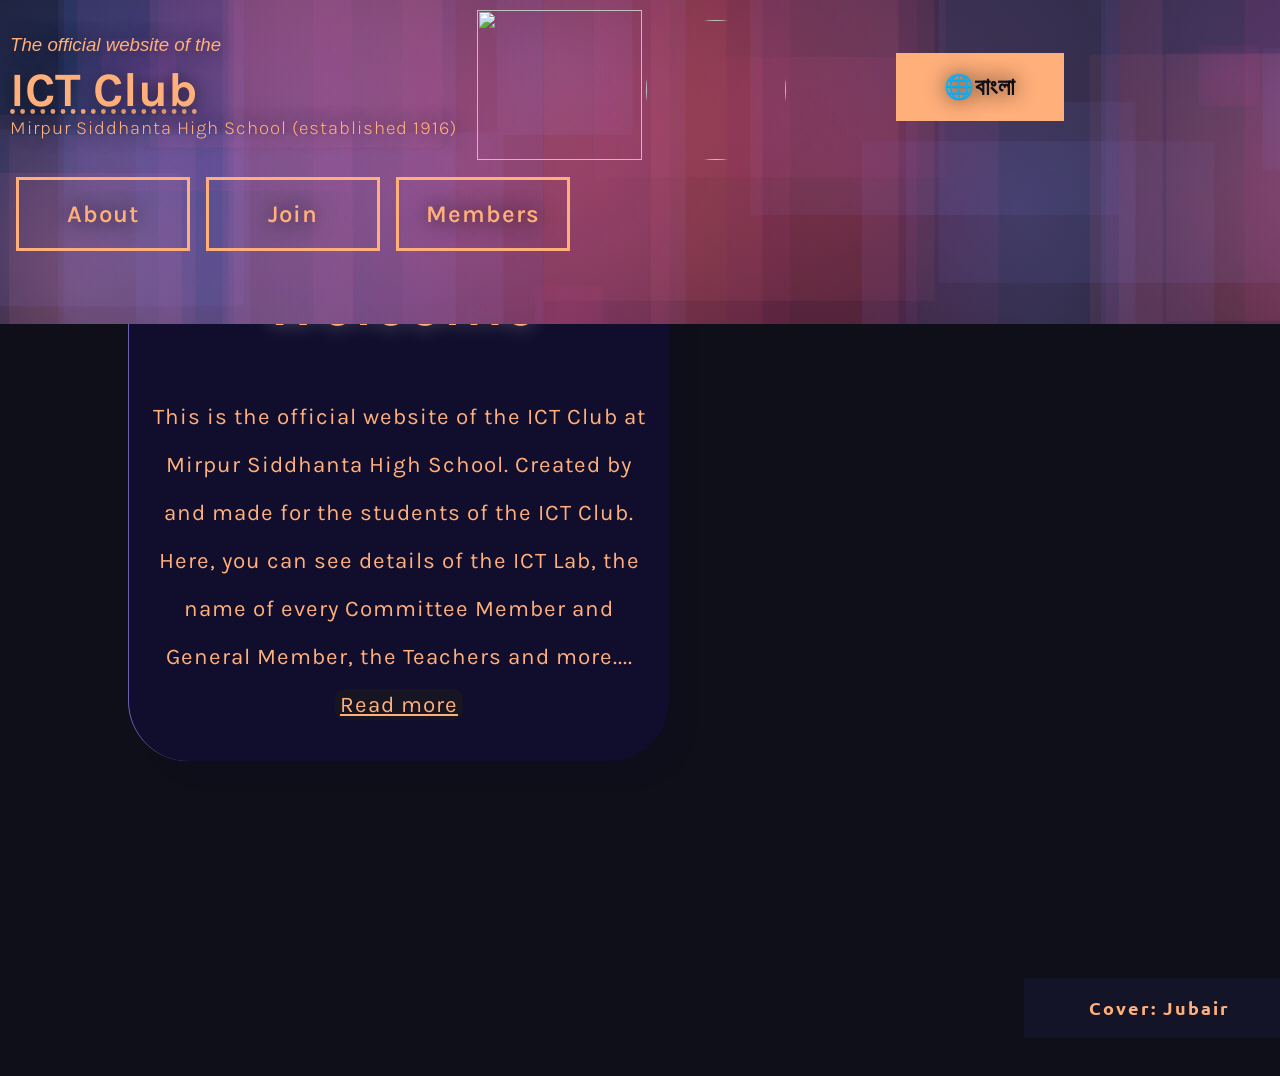
==== commit 892c72ea: "Updated language from eng to bangla" ====
--- a/index.html
+++ b/index.html
@@ -1,5 +1,5 @@
 <!DOCTYPE html>
-<html lang="en">
+<html lang="bn">
 <head>
     <meta charset="UTF-8">
     <meta name="viewport" content="width=device-width, initial-scale=1.0">
@@ -253,3 +253,4 @@
 </body>
 </html>
 
+
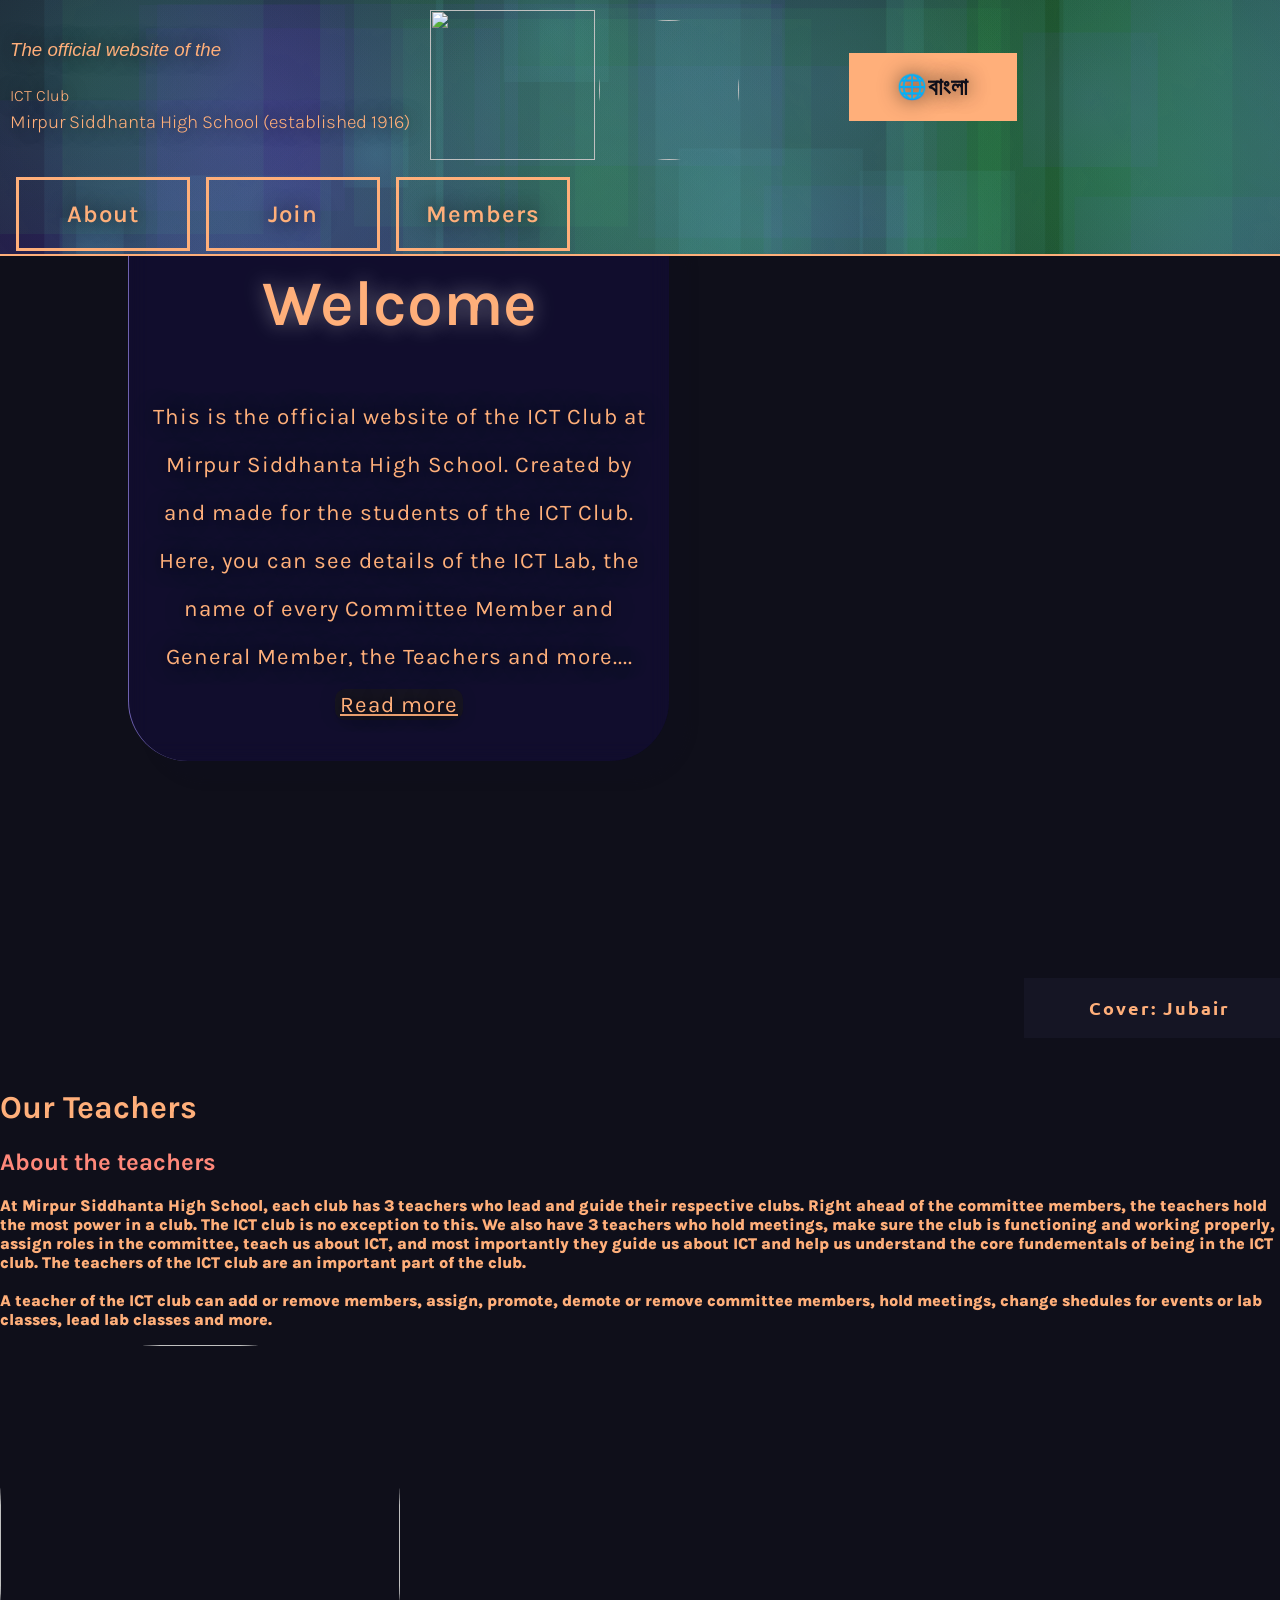
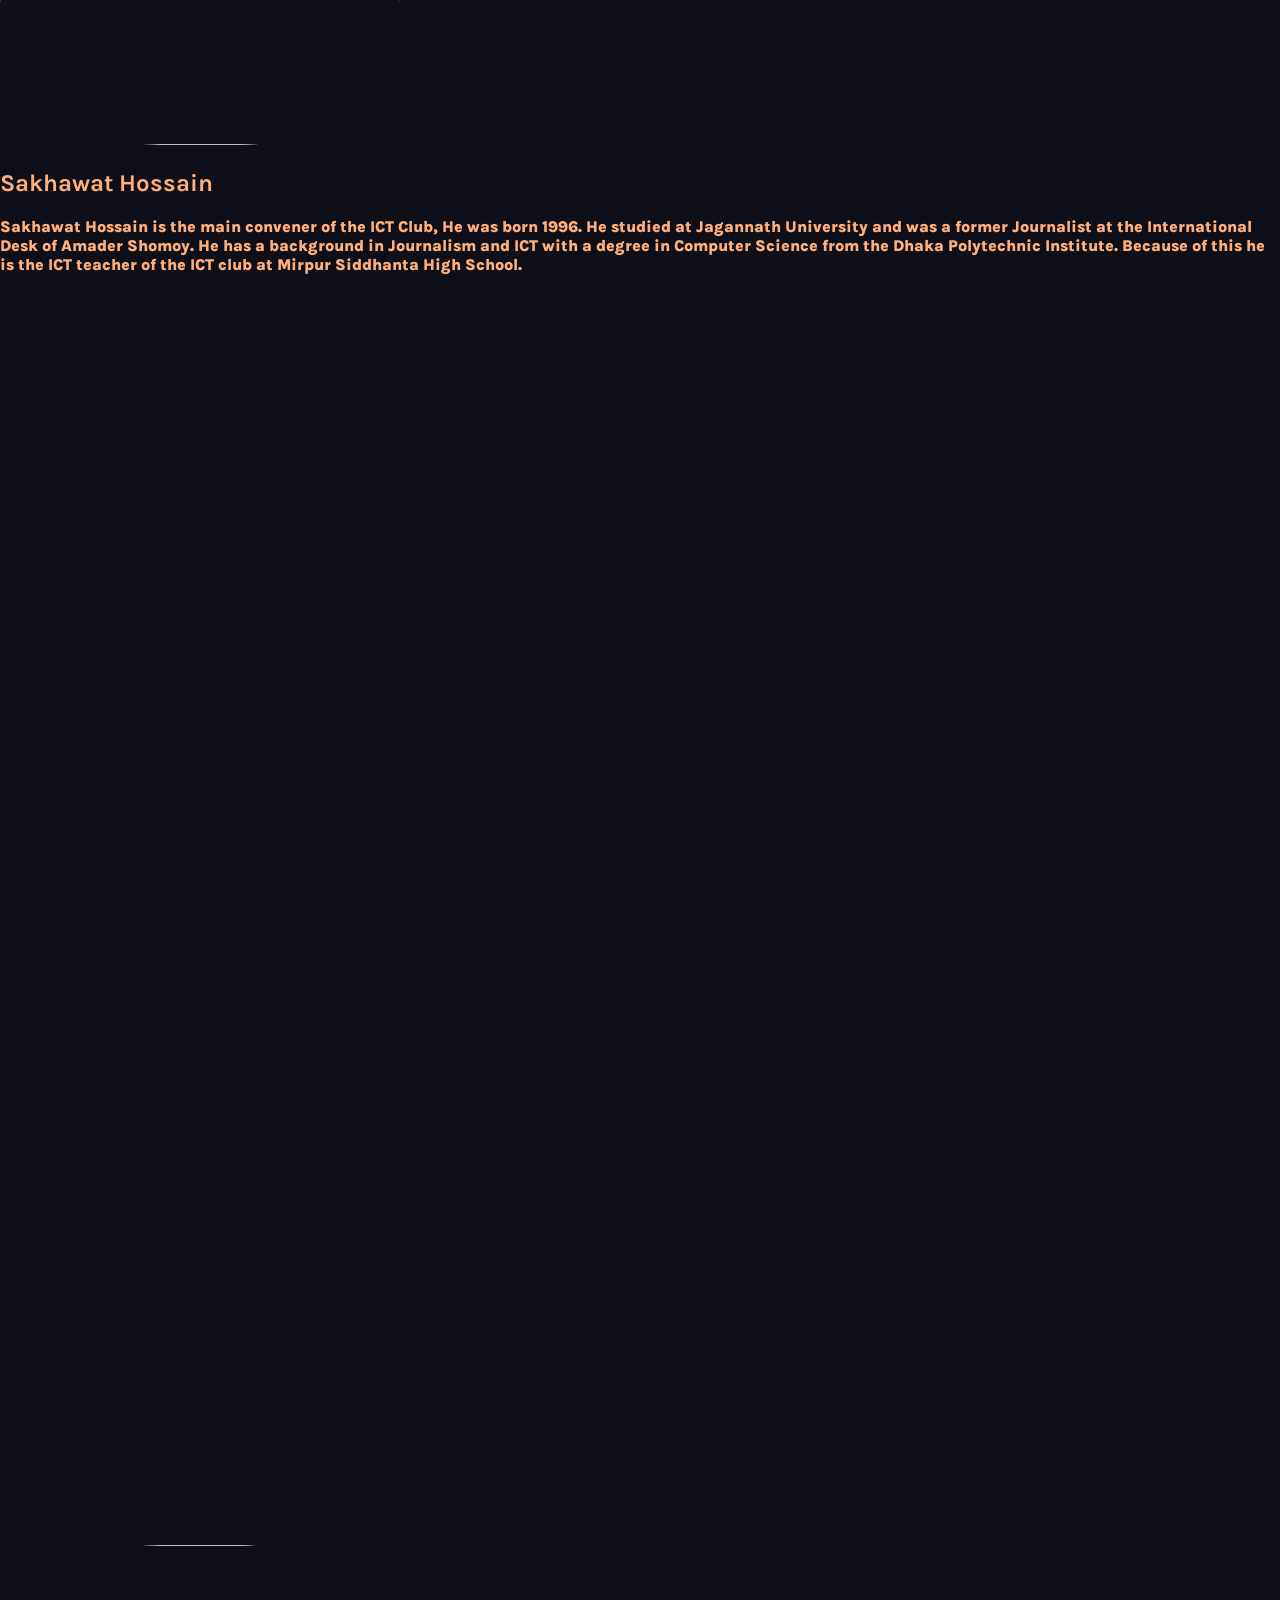
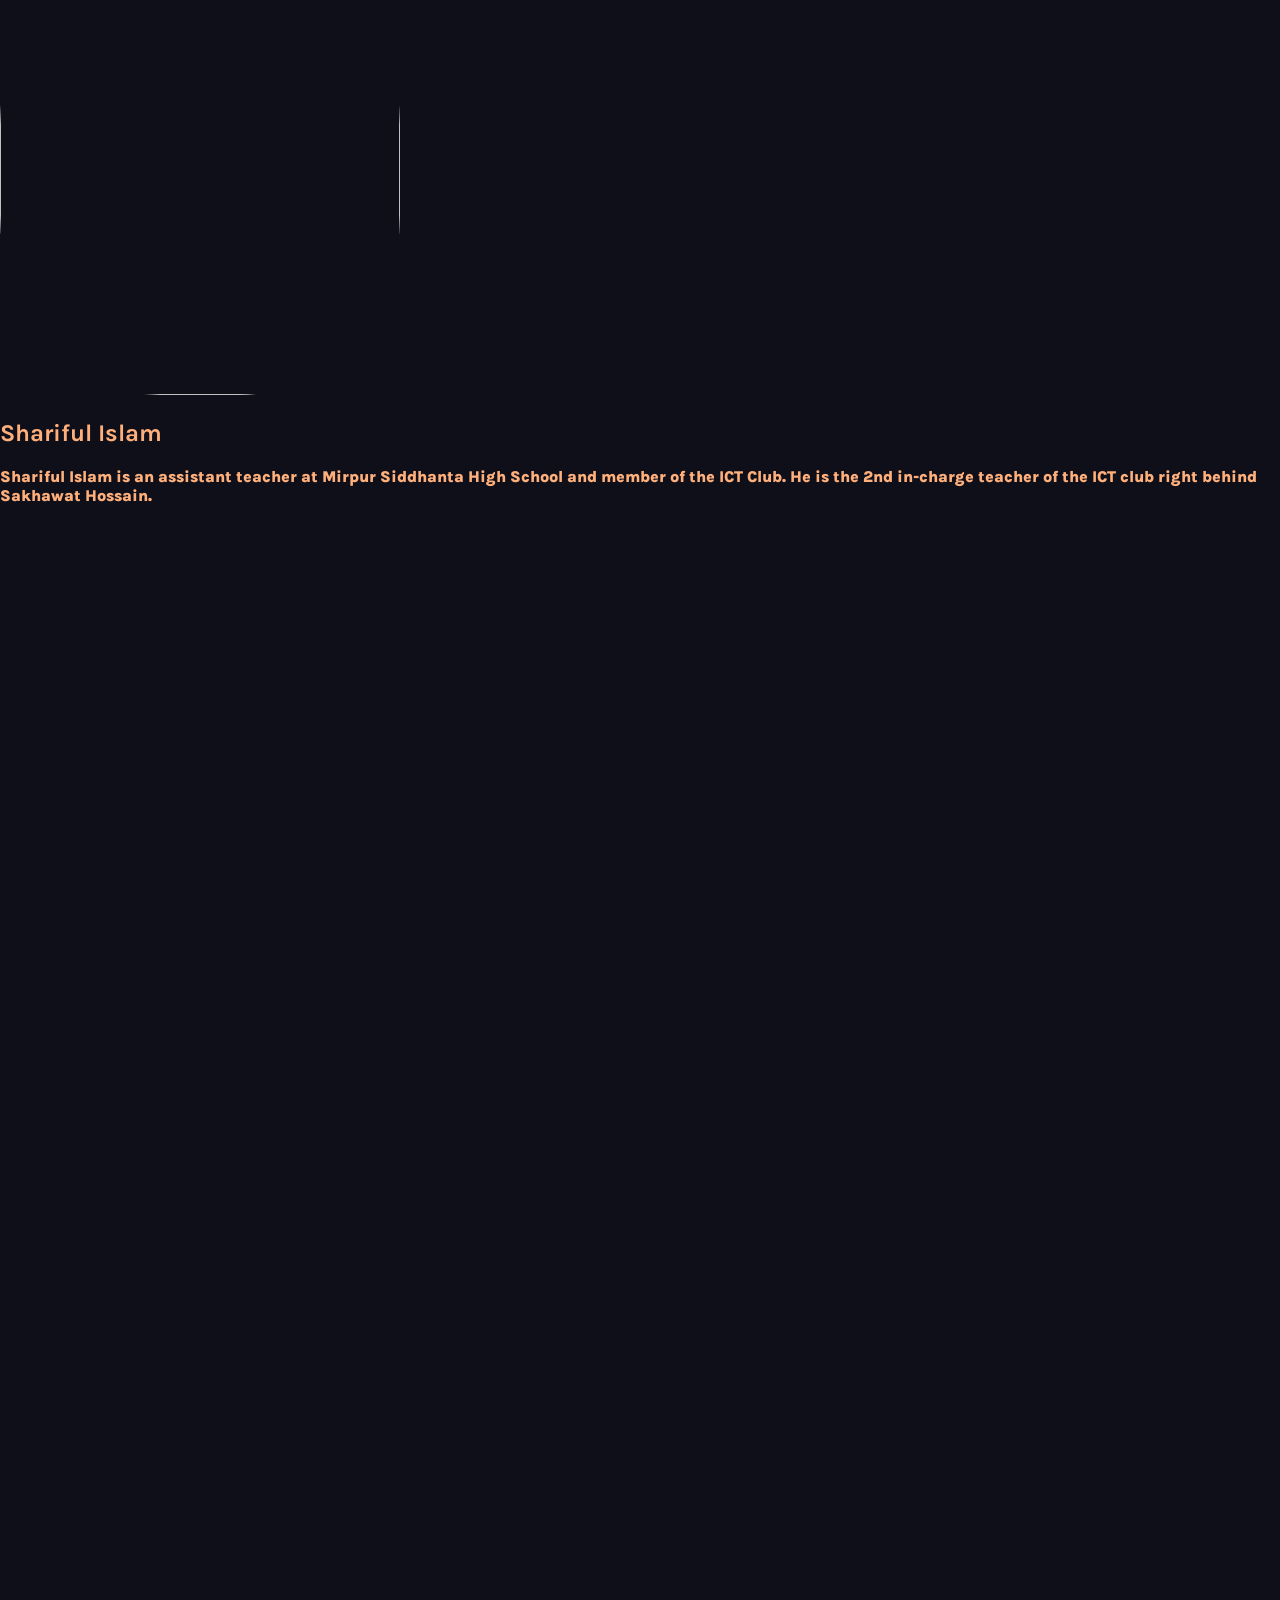
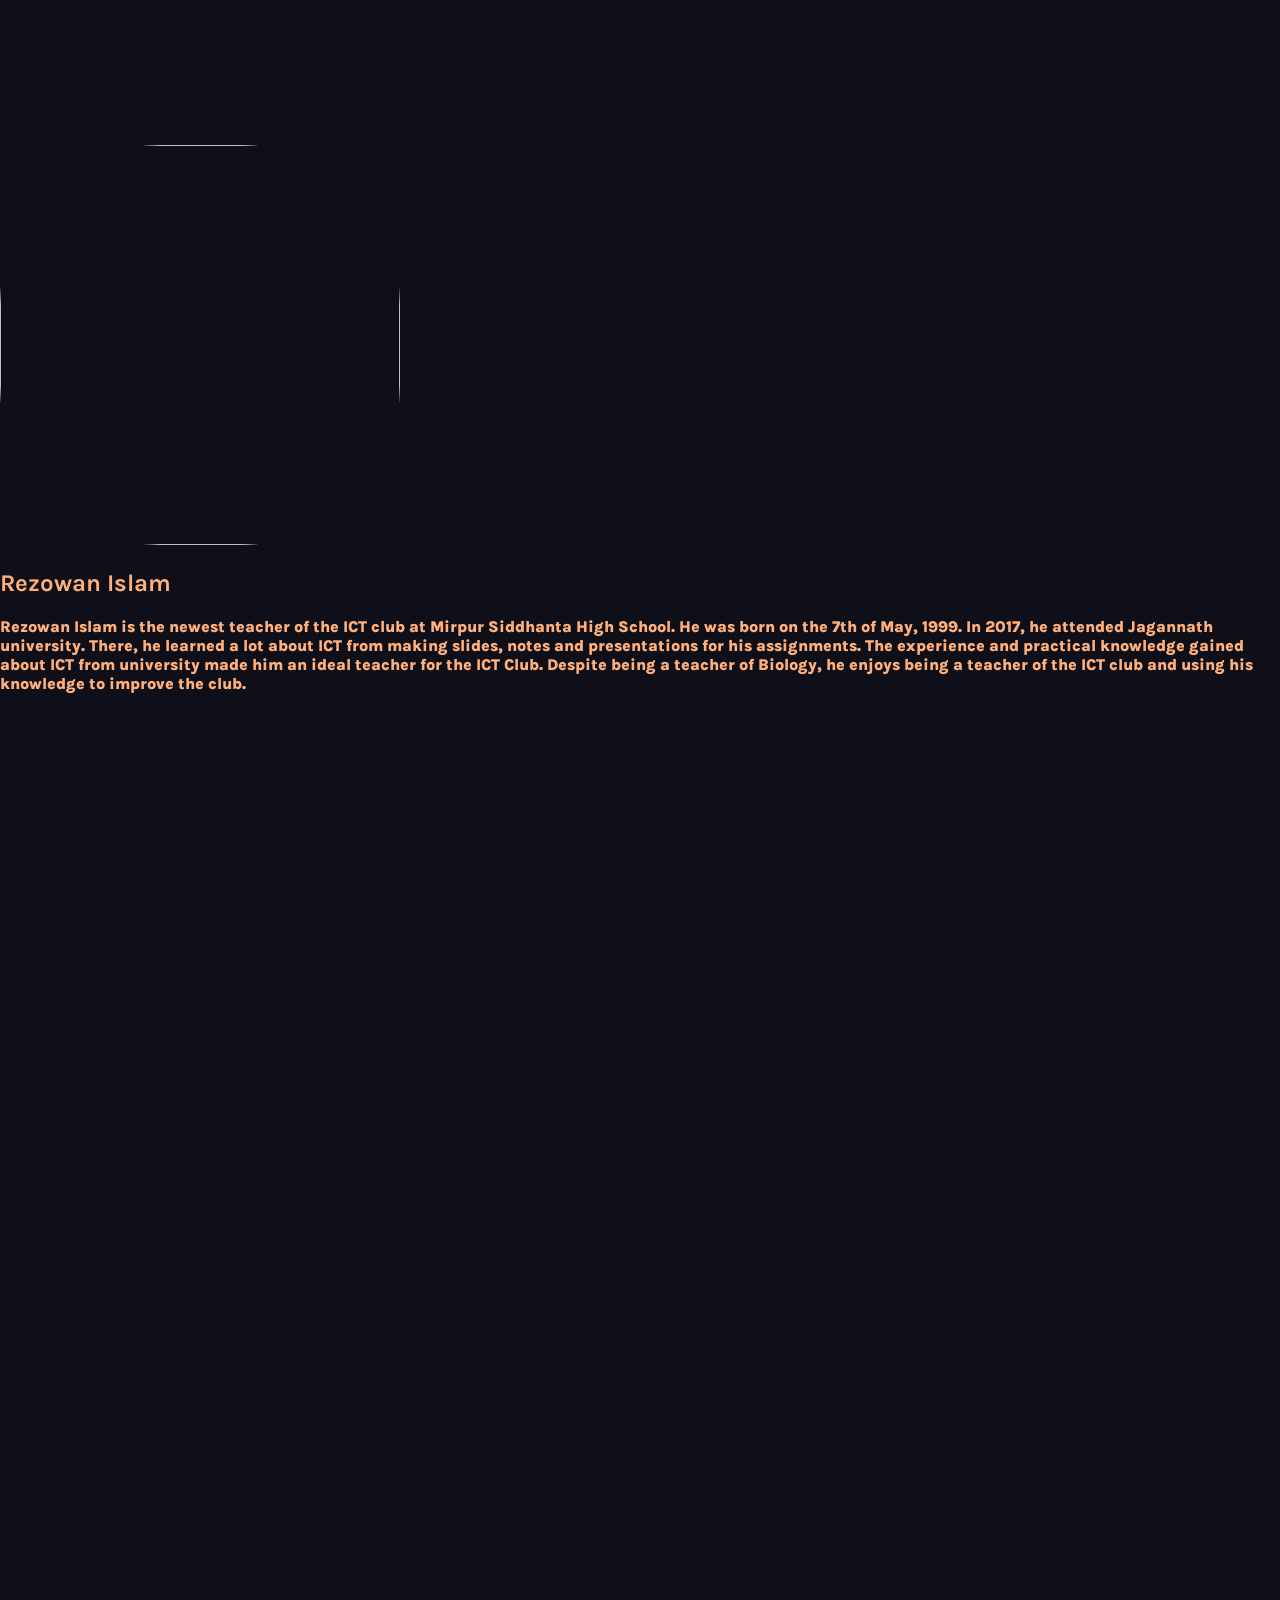
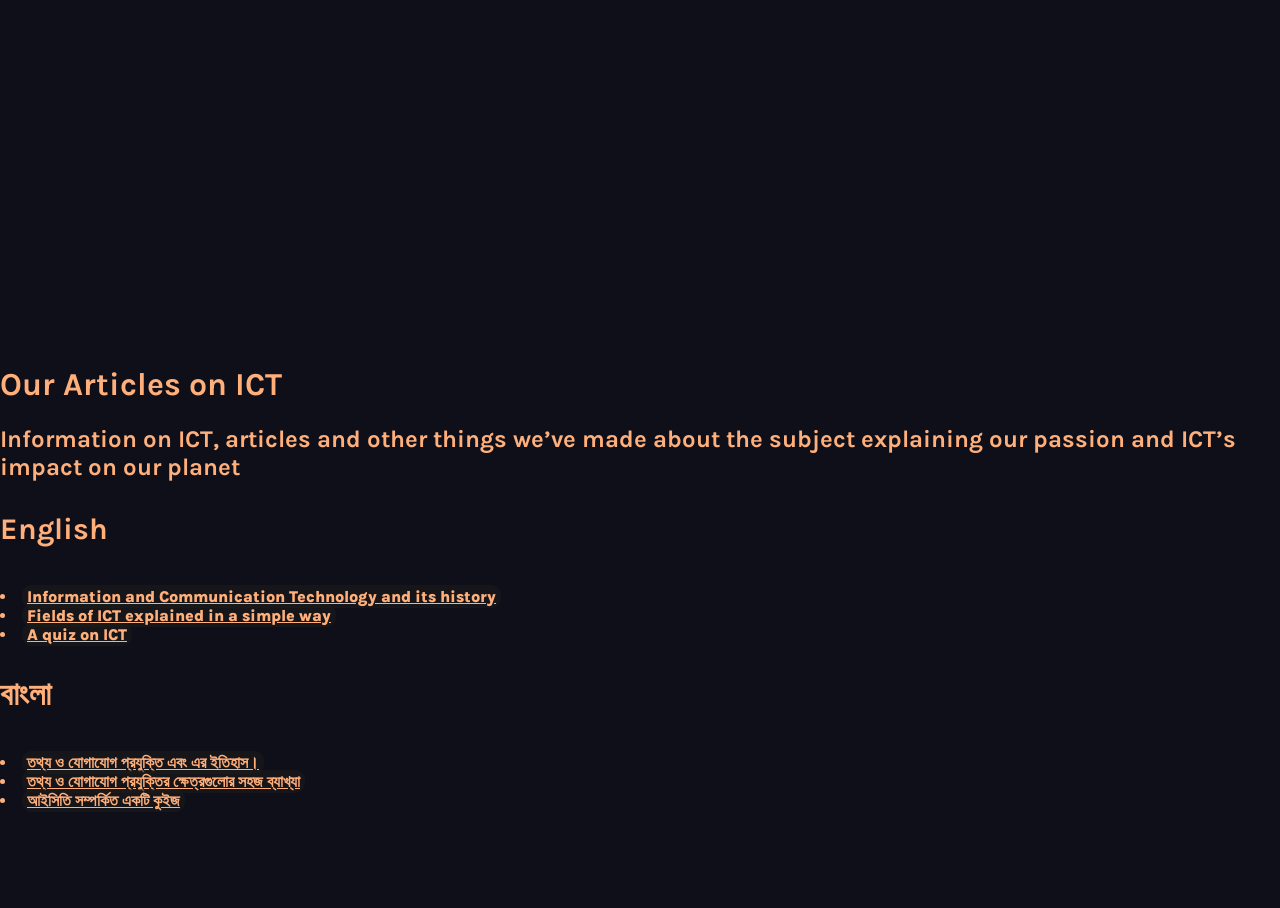
==== commit 8c0f8b5e: "added blogs section changed colors used a 3d animated background library added a section which wil" ====
--- a/index.html
+++ b/index.html
@@ -1,256 +1,512 @@
-<!DOCTYPE html>
+<!doctype html>
 <html lang="bn">
-<head>
-    <meta charset="UTF-8">
-    <meta name="viewport" content="width=device-width, initial-scale=1.0">
-    <title>ICT Club of Mirpur Siddhanta High School</title>
-
-     <link rel="icon" type="image/png" href="https://shiddhantaict.wordpress.com/wp-content/uploads/2026/01/ict-club-logo-1.png?w=172&h=163">
-
-       <link rel="stylesheet" href="https://cdnjs.cloudflare.com/ajax/libs/normalize/8.0.1/normalize.min.css">
-     <!--connecting ts to css-->
-     <link rel="stylesheet" href="Style/style.css" />
-
- <!--all the fonts i used-->
-<link rel="preconnect" href="https://fonts.googleapis.com">
-<link rel="preconnect" href="https://fonts.gstatic.com" crossorigin>
-<link href="https://fonts.googleapis.com/css2?family=Ubuntu:ital,wght@0,300;0,400;0,500;0,700;1,300;1,400;1,500;1,700&display=swap" rel="stylesheet">
-
-<link rel="preconnect" href="https://fonts.googleapis.com">
-<link rel="preconnect" href="https://fonts.gstatic.com" crossorigin>
-<link href="https://fonts.googleapis.com/css2?family=Karla:ital,wght@0,200..800;1,200..800&display=swap" rel="stylesheet">
-
-
-
-<!--the reason theres this many fonts here is because of an animation-->
-<link rel="preconnect" href="https://fonts.googleapis.com">
-<link rel="preconnect" href="https://fonts.gstatic.com" crossorigin>
-<link href="https://fonts.googleapis.com/css2?family=Limelight&display=swap" rel="stylesheet">
-
-<link rel="preconnect" href="https://fonts.googleapis.com">
-<link rel="preconnect" href="https://fonts.gstatic.com" crossorigin>
-<link href="https://fonts.googleapis.com/css?family=Calibri:400,700,400italic,700italic" rel="stylesheet">
-
-<link rel="preconnect" href="https://fonts.googleapis.com">
-<link rel="preconnect" href="https://fonts.gstatic.com" crossorigin>
-<link href="https://fonts.googleapis.com/css2?family=Roboto:ital,wght@0,100..900;1,100..900&display=swap" rel="stylesheet">
-
-<link rel="preconnect" href="https://fonts.googleapis.com">
-<link rel="preconnect" href="https://fonts.gstatic.com" crossorigin>
-<link href="https://fonts.googleapis.com/css2?family=Roboto+Mono:ital,wght@0,100..700;1,100..700&display=swap" rel="stylesheet">
-
-<link rel="preconnect" href="https://fonts.googleapis.com">
-<link rel="preconnect" href="https://fonts.gstatic.com" crossorigin>
-<link href="https://fonts.googleapis.com/css2?family=Farro:wght@300;400;500;700&display=swap" rel="stylesheet">
-
-<link rel="preconnect" href="https://fonts.googleapis.com">
-<link rel="preconnect" href="https://fonts.gstatic.com" crossorigin>
-<link href="https://fonts.googleapis.com/css2?family=Oxanium:wght@200..800&display=swap" rel="stylesheet">
-
-<link rel="preconnect" href="https://fonts.googleapis.com">
-<link rel="preconnect" href="https://fonts.gstatic.com" crossorigin>
-<link href="https://fonts.googleapis.com/css2?family=Kumar+One+Outline&display=swap" rel="stylesheet">
-
-<!--the actual code starts from here \/  -->
-
-
-</head>
-<body>
-   <nav>
-    <ul class="sidebar">
-       <a onclick="hideSidebar()" id="nav-main"><svg xmlns="http://www.w3.org/2000/svg" height="24px" viewBox="0 -960 960 960" width="24px" fill="#e3e3e3"><path d="m256-200-56-56 224-224-224-224 56-56 224 224 224-224 56 56-224 224 224 224-56 56-224-224-224 224Z"/></svg></a>
-      <li><span id="nav-main">ICT club | Mirpur Siddhanta High School
-      </span></li>
-
-       <a id="open-nav-main" href="about.html">About</a>    
-       <a id="open-nav-main" href="#">Join</a>              
-       <a id="open-nav-main" href="members.html">Members</a>           
-       <a href="#" style="margin-top: 2rem;">🌐বাংলা</a>          
-    </ul>
-   </nav>
-
-  <div class="big-one">
-<header class="header finisher-header" id="header">
-  <div class="first-header">
-    <h3 class="not-main">The official website of the</h3>
-    <a class="main" style="font-size: 3em; font-weight: 700; text-decoration: underline dotted #ffaf7a; color: #ffaf7a;" href="index.html">ICT Club</a>
-    <h3 class="sub-heading" style="line-height: 0.5em; letter-spacing: 1px; font-weight: 300;">Mirpur Siddhanta High School (established 1916)</h3>
+  <head>
+    <meta charset="UTF-8" />
+    <meta name="viewport" content="width=device-width, initial-scale=1.0" />
+    <title>ICT Club | Mirpur Siddhanta High School</title>
+
+    <link
+      rel="icon"
+      type="image/png"
+      href="https://shiddhantaict.wordpress.com/wp-content/uploads/2026/01/ict-club-logo-1.png?w=172&h=163"
+    />
+
+    <link
+      rel="stylesheet"
+      href="https://cdnjs.cloudflare.com/ajax/libs/normalize/8.0.1/normalize.min.css"
+    />
+    <!--connecting ts to css-->
+    <link rel="stylesheet" href="Style/style.css" />
+
+    <!--all the fonts i used-->
+    <link rel="preconnect" href="https://fonts.googleapis.com" />
+    <link rel="preconnect" href="https://fonts.gstatic.com" crossorigin />
+    <link href="https://fonts.googleapis.com/css2?family=Ubuntu:ital,wght@0,300;0,400;0,500;0,700;1,300;1,400;1,500;1,700&display=swap" rel="stylesheet"/>
+
+    <link rel="preconnect" href="https://fonts.googleapis.com" />
+    <link rel="preconnect" href="https://fonts.gstatic.com" crossorigin />
+    <link
+      href="https://fonts.googleapis.com/css2?family=Karla:ital,wght@0,200..800;1,200..800&display=swap"
+      rel="stylesheet"
+    />
+    <!--this one is solely for the title-->
+    <link rel="preconnect" href="https://fonts.googleapis.com">
+    <link rel="preconnect" href="https://fonts.gstatic.com" crossorigin>
+    <link href="https://fonts.googleapis.com/css2?family=Playwrite+AT:ital,wght@0,100..400;1,100..400&display=swap" rel="stylesheet">
+
+    <!--the reason theres this many fonts here is because of an animation-->
+    <link rel="preconnect" href="https://fonts.googleapis.com" />
+    <link rel="preconnect" href="https://fonts.gstatic.com" crossorigin />
+    <link
+      href="https://fonts.googleapis.com/css2?family=Limelight&display=swap"
+      rel="stylesheet"
+    />
+
+    <link rel="preconnect" href="https://fonts.googleapis.com" />
+    <link rel="preconnect" href="https://fonts.gstatic.com" crossorigin />
+    <link
+      href="https://fonts.googleapis.com/css?family=Calibri:400,700,400italic,700italic"
+      rel="stylesheet"
+    />
+
+    <link rel="preconnect" href="https://fonts.googleapis.com" />
+    <link rel="preconnect" href="https://fonts.gstatic.com" crossorigin />
+    <link
+      href="https://fonts.googleapis.com/css2?family=Roboto:ital,wght@0,100..900;1,100..900&display=swap"
+      rel="stylesheet"
+    />
+
+    <link rel="preconnect" href="https://fonts.googleapis.com" />
+    <link rel="preconnect" href="https://fonts.gstatic.com" crossorigin />
+    <link
+      href="https://fonts.googleapis.com/css2?family=Roboto+Mono:ital,wght@0,100..700;1,100..700&display=swap"
+      rel="stylesheet"
+    />
+
+    <link rel="preconnect" href="https://fonts.googleapis.com" />
+    <link rel="preconnect" href="https://fonts.gstatic.com" crossorigin />
+    <link
+      href="https://fonts.googleapis.com/css2?family=Farro:wght@300;400;500;700&display=swap"
+      rel="stylesheet"
+    />
+
+    <link rel="preconnect" href="https://fonts.googleapis.com" />
+    <link rel="preconnect" href="https://fonts.gstatic.com" crossorigin />
+    <link
+      href="https://fonts.googleapis.com/css2?family=Oxanium:wght@200..800&display=swap"
+      rel="stylesheet"
+    />
+
+    <link rel="preconnect" href="https://fonts.googleapis.com" />
+    <link rel="preconnect" href="https://fonts.gstatic.com" crossorigin />
+    <link
+      href="https://fonts.googleapis.com/css2?family=Kumar+One+Outline&display=swap"
+      rel="stylesheet"
+    />
+
+    <!--the actual code starts from here \/  -->
+  </head>
+  <body>
+    <nav>
+      <ul class="sidebar">
+        <a onclick="hideSidebar()" id="nav-main"
+          ><svg
+            xmlns="http://www.w3.org/2000/svg"
+            height="24px"
+            viewBox="0 -960 960 960"
+            width="24px"
+            fill="#e3e3e3"
+          >
+            <path
+              d="m256-200-56-56 224-224-224-224 56-56 224 224 224-224 56 56-224 224 224 224-56 56-224-224-224 224Z"
+            /></svg></a>
+        <li>
+          <span id="nav-main">ICT club | Mirpur Siddhanta High School </span>
+        </li>
+
+        <a id="open-nav-main" href="about.html">About</a>
+        <a id="open-nav-main" href="join.html">Join</a>
+        <a id="open-nav-main" href="members.html">Members</a>
+        <a href="#" style="margin-top: 2rem">🌐বাংলা</a>
+      </ul>
+    </nav>
+
+    <div class="big-one">
+      <header class="header finisher-header" id="header">
+        <div class="first-header">
+          <h3 class="not-main">The official website of the</h3>
+          <a
+            class="main"
+            href="index.html">ICT Club</a>
+          <h3 class="sub-heading" style="line-height: 0.5em; font-weight: 300">
+            Mirpur Siddhanta High School (established 1916)
+          </h3>
+        </div>
+        <!--this section holds all the logos in the header-->
+        <div class="images-header">
+          <img class="logos-main"
+            src="https://shiddhantaict.wordpress.com/wp-content/uploads/2026/01/whatsapp-image-2026-01-12-at-21.04.24_acaad605-1.png?w=300"
+            style="width: 165px; height: 150px"
+          />
+          <img class="logos-main"
+            src="https://shiddhantaict.wordpress.com/wp-content/uploads/2026/01/ict-club-logo-1.png"
+            style="width: 140px; height: 140px; border-radius: 50%"
+          />
+        </div>
+
+        <!--nav bar-->
+        <a class="Bangla" id="invis-on-mobile">🌐বাংলা</a>
+
+        <div class="link-header">
+          <a href="about.html" class="button" id="invis-on-mobile">About</a>
+
+          <a href="join.html" title="Join our club" class="button" id="invis-on-mobile">Join</a>
+
+          <a href="members.html" class="button" id="invis-on-mobile">Members</a>
+          <br /><br />
+          <a onclick="showSidebar()" class="vis-on-mobile"
+            ><svg
+              xmlns="http://www.w3.org/2000/svg"
+              height="70px"
+              viewBox="0 -960 960 960"
+              width="70px"
+              fill="#e3e3e3"
+            >
+              <path
+                d="M160-269.23v-40h640v40H160ZM160-460v-40h640v40H160Zm0-190.77v-40h640v40H160Z"/></svg>
+              </a>
+        </div>
+      </header>
+
+      <div class="cool-back">
+        <div class="welcome-box">
+          <p class="welcome">Welcome</p>
+
+          <br />
+
+          <p
+            class="welcome-para"
+            style="
+              font-weight: 400;
+              letter-spacing: 1px;
+              text-align: center;
+              z-index: 10;
+              text-shadow: 0px 0px 20px #000;
+            "
+          >
+            This is the official website of the ICT Club at Mirpur Siddhanta
+            High School. Created by and made for the students of the ICT Club.
+            Here, you can see details of the ICT Lab, the name of every
+            Committee Member and General Member, the Teachers and more....
+            <span class="link-to-about"
+              ><a title="About us" href="about.html"> Read more</a></span
+            >
+          </p>
+        </div>
+        <div class="svg-holder">
+          <svg
+            width="272.083"
+            height="77.344"
+            viewBox="0 0 272.083 77.344"
+            xmlns="http://www.w3.org/2000/svg"
+          >
+            <g
+              id="svgGroup"
+              stroke-linecap="round"
+              fill-rule="evenodd"
+              font-size="9pt"
+              stroke="#000"
+              stroke-width="0.25mm"
+              fill="none"
+              style="stroke: #000; stroke-width: 0.25mm; fill: none"
+            >
+              <path
+                d="M 80 47.552 L 80 47.604 L 80 48.281 A 13.706 13.706 0 0 0 80.352 51.325 A 15.62 15.62 0 0 0 80.495 51.901 A 6.936 6.936 0 0 0 82.053 54.743 A 8.507 8.507 0 0 0 82.5 55.208 A 8.078 8.078 0 0 0 85.443 56.953 A 10.441 10.441 0 0 0 88.092 57.481 A 9.594 9.594 0 0 0 88.698 57.5 A 8.988 8.988 0 0 0 90.514 57.324 A 7.022 7.022 0 0 0 92.109 56.797 A 13.126 13.126 0 0 0 93.313 56.152 Q 93.938 55.772 94.442 55.355 A 7.938 7.938 0 0 0 94.583 55.234 A 13.593 13.593 0 0 0 95.247 54.621 Q 95.554 54.316 95.795 54.029 A 6.169 6.169 0 0 0 96.094 53.646 A 74.636 74.636 0 0 0 96.217 53.473 Q 96.621 52.904 96.667 52.813 A 0.497 0.497 0 0 1 96.741 52.682 Q 96.841 52.559 97.011 52.553 A 0.503 0.503 0 0 1 97.031 52.552 A 0.705 0.705 0 0 1 97.212 52.574 A 0.513 0.513 0 0 1 97.448 52.708 Q 97.604 52.865 97.604 53.021 A 0.385 0.385 0 0 1 97.581 53.158 A 0.346 0.346 0 0 1 97.5 53.281 A 0.347 0.347 0 0 0 97.479 53.306 Q 97.376 53.434 96.875 54.141 A 7.442 7.442 0 0 1 96.372 54.768 Q 96.102 55.073 95.768 55.396 A 16.238 16.238 0 0 1 95.208 55.912 A 10.222 10.222 0 0 1 93.984 56.83 Q 93.328 57.252 92.55 57.632 A 16.388 16.388 0 0 1 92.5 57.656 A 7.592 7.592 0 0 1 90.502 58.288 A 10.381 10.381 0 0 1 88.698 58.438 A 10.906 10.906 0 0 1 85.367 57.949 A 9.041 9.041 0 0 1 81.875 55.886 A 8.11 8.11 0 0 1 80.675 54.471 A 7.271 7.271 0 0 1 80.365 53.958 Q 79.792 52.917 79.505 51.823 A 11.991 11.991 0 0 1 79.141 49.636 Q 79.062 48.542 79.062 47.5 A 42.844 42.844 0 0 1 79.867 40.828 A 48.787 48.787 0 0 1 80.208 39.245 Q 81.198 35 82.63 30.859 Q 84.062 26.719 85.833 22.813 A 162.554 162.554 0 0 1 88.037 18.143 A 134.663 134.663 0 0 1 89.349 15.547 Q 91.094 12.188 92.682 9.557 A 161.511 161.511 0 0 1 93.446 8.306 Q 94.39 6.774 95.128 5.664 A 51.987 51.987 0 0 1 95.365 5.313 Q 95.718 4.758 96.046 4.008 A 13.442 13.442 0 0 0 96.068 3.958 Q 96.334 3.345 96.391 2.828 A 2.512 2.512 0 0 0 96.406 2.552 A 1.585 1.585 0 0 0 96.35 2.121 A 1.219 1.219 0 0 0 96.068 1.615 Q 95.758 1.281 94.992 1.253 A 3.969 3.969 0 0 0 94.844 1.25 A 7.945 7.945 0 0 0 93.231 1.429 Q 91.889 1.708 90.286 2.422 A 30.268 30.268 0 0 0 87.9 3.622 Q 86.312 4.505 84.583 5.677 A 59.973 59.973 0 0 0 81.439 7.969 A 78.682 78.682 0 0 0 78.151 10.677 A 105.283 105.283 0 0 0 73.097 15.374 A 120.279 120.279 0 0 0 71.406 17.083 Q 68.021 20.573 64.714 24.505 A 104.967 104.967 0 0 0 58.542 32.604 A 62.188 62.188 0 0 0 58.075 39.864 A 68.217 68.217 0 0 0 58.073 40.365 A 36.483 36.483 0 0 0 58.085 41.33 A 30.778 30.778 0 0 0 58.099 41.745 A 32.832 32.832 0 0 1 58.122 42.677 A 38.815 38.815 0 0 1 58.125 43.125 A 15.577 15.577 0 0 1 58.108 43.819 Q 58.093 44.153 58.065 44.533 A 34.837 34.837 0 0 1 57.995 45.339 A 9.767 9.767 0 0 1 57.396 47.891 A 5.405 5.405 0 0 1 55.99 49.974 A 3.177 3.177 0 0 1 54.5 50.73 A 4.659 4.659 0 0 1 53.49 50.833 A 3.304 3.304 0 0 1 52.43 50.672 A 2.661 2.661 0 0 1 51.042 49.583 A 4.871 4.871 0 0 1 50.208 46.823 A 6.921 6.921 0 0 1 50.356 45.425 A 8.33 8.33 0 0 1 50.521 44.766 A 15.06 15.06 0 0 1 51.302 42.682 A 25.289 25.289 0 0 1 52.162 40.985 A 23.007 23.007 0 0 1 52.292 40.755 A 42.592 42.592 0 0 1 52.799 39.889 A 31.973 31.973 0 0 1 53.281 39.115 A 63.075 63.075 0 0 1 55.365 35.651 Q 56.458 33.958 57.604 32.24 A 61.062 61.062 0 0 1 58.958 24.896 A 99.277 99.277 0 0 1 60.937 18.021 A 97.44 97.44 0 0 1 63.307 11.563 Q 64.583 8.438 65.937 5.365 Q 66.252 4.63 66.438 4.048 A 7.727 7.727 0 0 0 66.589 3.516 A 8.981 8.981 0 0 0 66.685 3.072 Q 66.765 2.644 66.77 2.335 A 2.513 2.513 0 0 0 66.771 2.292 A 3.313 3.313 0 0 0 66.729 1.932 Q 66.661 1.552 66.506 1.338 A 0.738 0.738 0 0 0 66.406 1.224 A 0.941 0.941 0 0 0 66.092 1.039 Q 65.949 0.986 65.771 0.961 A 2.539 2.539 0 0 0 65.417 0.938 A 9.228 9.228 0 0 0 62.286 1.512 Q 61.088 1.942 59.852 2.695 A 17.332 17.332 0 0 0 59.219 3.099 A 34.741 34.741 0 0 0 56.146 5.429 Q 54.606 6.728 53.022 8.324 A 58.612 58.612 0 0 0 52.552 8.802 A 93.629 93.629 0 0 0 48.433 13.348 A 117.076 117.076 0 0 0 45.573 16.849 A 702.333 702.333 0 0 0 38.49 26.016 A 810.695 810.695 0 0 1 31.484 35.104 A 111.734 111.734 0 0 1 28.066 39.271 A 85.827 85.827 0 0 1 24.74 42.917 A 49.21 49.21 0 0 1 21.51 45.954 Q 19.771 47.439 18.094 48.538 A 25.134 25.134 0 0 1 16.354 49.583 A 17.449 17.449 0 0 1 9.764 51.681 A 16.791 16.791 0 0 1 8.021 51.771 A 11.799 11.799 0 0 1 6.291 51.567 Q 5.358 51.382 4.581 51.043 A 6.893 6.893 0 0 1 4.297 50.912 A 8.668 8.668 0 0 1 2.826 50.006 A 6.93 6.93 0 0 1 1.797 49.037 A 6.789 6.789 0 0 1 0.417 46.511 A 9.857 9.857 0 0 1 0 43.698 A 6.498 6.498 0 0 1 0.015 43.272 Q 0.049 42.764 0.156 42.083 Q 0.312 41.094 0.573 40.156 Q 0.833 39.219 1.198 38.542 A 2.487 2.487 0 0 1 1.366 38.27 Q 1.569 37.988 1.786 37.902 A 0.523 0.523 0 0 1 1.979 37.865 A 0.602 0.602 0 0 1 2.173 37.893 Q 2.441 37.985 2.448 38.367 A 1.127 1.127 0 0 1 2.448 38.386 Q 2.448 38.501 2.42 38.559 A 0.126 0.126 0 0 1 2.396 38.594 A 7.333 7.333 0 0 0 1.693 39.897 A 9.418 9.418 0 0 0 1.328 40.938 Q 0.937 42.292 0.937 43.698 Q 0.937 45 1.328 46.276 Q 1.719 47.552 2.63 48.568 A 6.135 6.135 0 0 0 4.062 49.733 A 7.863 7.863 0 0 0 5 50.208 A 7.071 7.071 0 0 0 6.416 50.636 Q 7.103 50.772 7.899 50.814 A 14.019 14.019 0 0 0 8.646 50.833 A 13.76 13.76 0 0 0 13.46 49.94 A 16.534 16.534 0 0 0 14.687 49.427 Q 17.614 48.065 20.663 45.481 A 37.848 37.848 0 0 0 20.859 45.313 A 50.5 50.5 0 0 0 24.037 42.318 Q 25.677 40.641 27.37 38.646 A 153.254 153.254 0 0 0 30.827 34.414 A 204.385 204.385 0 0 0 34.479 29.636 A 6452.148 6452.148 0 0 1 39.688 22.63 A 173.885 173.885 0 0 1 45.052 15.781 A 158.803 158.803 0 0 1 49.085 11.079 A 140.67 140.67 0 0 1 50.417 9.609 A 57.372 57.372 0 0 1 53.388 6.596 A 45.56 45.56 0 0 1 55.677 4.583 A 32.181 32.181 0 0 1 58.163 2.729 A 23.534 23.534 0 0 1 60.729 1.224 Q 63.177 0 65.417 0 Q 66.191 0 66.693 0.272 A 1.599 1.599 0 0 1 67.161 0.651 A 2.304 2.304 0 0 1 67.67 1.79 A 3.146 3.146 0 0 1 67.708 2.292 A 4.591 4.591 0 0 1 67.674 2.834 Q 67.643 3.097 67.582 3.389 A 8.814 8.814 0 0 1 67.5 3.75 A 8.906 8.906 0 0 1 67.31 4.396 Q 67.104 5.014 66.771 5.781 Q 65.521 8.646 64.349 11.563 A 134.26 134.26 0 0 0 62.109 17.552 Q 61.042 20.625 60.182 23.854 A 61.213 61.213 0 0 0 58.818 30.464 A 66.497 66.497 0 0 0 58.802 30.573 A 120.874 120.874 0 0 1 65.052 22.63 A 128.244 128.244 0 0 1 71.273 15.865 A 117.387 117.387 0 0 1 71.693 15.443 A 110.345 110.345 0 0 1 76.696 10.732 A 95.804 95.804 0 0 1 78.359 9.297 A 82.831 82.831 0 0 1 81.589 6.706 A 63.015 63.015 0 0 1 84.661 4.505 A 40.338 40.338 0 0 1 87.212 2.925 Q 88.558 2.163 89.821 1.606 A 23.877 23.877 0 0 1 90.286 1.406 A 18.009 18.009 0 0 1 92.012 0.784 Q 93.579 0.313 94.844 0.313 A 5.406 5.406 0 0 1 95.626 0.438 Q 96.034 0.537 96.366 0.699 A 2.795 2.795 0 0 1 96.693 0.886 A 1.499 1.499 0 0 1 97.313 1.77 Q 97.396 2.072 97.396 2.448 A 3.127 3.127 0 0 1 97.306 3.15 Q 97.148 3.834 96.708 4.73 A 14.346 14.346 0 0 1 96.432 5.261 A 90.12 90.12 0 0 1 95.916 6.195 Q 95.091 7.669 93.958 9.583 A 242.218 242.218 0 0 0 92.562 11.976 Q 91.616 13.617 90.547 15.521 Q 88.646 18.906 86.771 23.125 Q 85.521 25.99 84.349 29.063 Q 83.177 32.136 82.24 35.261 Q 81.302 38.386 80.703 41.484 Q 80.104 44.583 80 47.552 Z M 53.49 49.896 A 3.314 3.314 0 0 0 54.338 49.793 A 2.414 2.414 0 0 0 55.417 49.193 A 4.518 4.518 0 0 0 56.378 47.827 A 5.412 5.412 0 0 0 56.536 47.448 A 9.106 9.106 0 0 0 57.04 45.38 A 10.098 10.098 0 0 0 57.057 45.234 A 23.091 23.091 0 0 0 57.151 44.187 Q 57.187 43.623 57.187 43.125 Q 57.187 42.396 57.161 41.771 A 29.78 29.78 0 0 1 57.137 40.863 A 26.078 26.078 0 0 1 57.135 40.573 A 63.867 63.867 0 0 1 57.155 38.965 A 51.002 51.002 0 0 1 57.214 37.474 A 645.895 645.895 0 0 1 57.298 35.957 A 887.582 887.582 0 0 1 57.396 34.271 A 104.064 104.064 0 0 0 56.018 36.352 Q 54.958 37.998 54.193 39.349 Q 52.969 41.511 52.292 43.047 Q 51.734 44.313 51.459 45.155 A 9.515 9.515 0 0 0 51.354 45.495 A 12.527 12.527 0 0 0 51.24 45.92 Q 51.094 46.511 51.094 46.823 A 4.096 4.096 0 0 0 51.667 48.906 A 1.871 1.871 0 0 0 53.01 49.855 A 2.698 2.698 0 0 0 53.49 49.896 Z"
+                id="0"
+                vector-effect="non-scaling-stroke"
+              />
+              <path
+                d="M 90.625 47.761 A 15.143 15.143 0 0 0 92.396 47.865 A 15.305 15.305 0 0 0 93.896 47.791 A 17.162 17.162 0 0 0 97.786 46.927 A 30.773 30.773 0 0 0 98.64 46.62 A 34.005 34.005 0 0 0 103.229 44.479 Q 105.937 42.969 108.516 41.042 Q 111.094 39.115 113.437 37.136 A 0.652 0.652 0 0 0 113.447 37.125 A 0.497 0.497 0 0 0 113.594 36.771 A 0.699 0.699 0 0 0 113.575 36.604 Q 113.501 36.302 113.125 36.302 A 0.294 0.294 0 0 0 113.071 36.308 Q 113.005 36.32 112.91 36.361 A 1.843 1.843 0 0 0 112.812 36.406 A 54.192 54.192 0 0 1 111.959 37.145 A 60.834 60.834 0 0 1 107.943 40.261 Q 105.312 42.136 102.63 43.62 A 37.261 37.261 0 0 1 101.458 44.242 A 32.525 32.525 0 0 1 97.292 46.016 A 21.205 21.205 0 0 1 96.961 46.126 Q 94.495 46.927 92.396 46.927 Q 91.719 46.927 91.016 46.849 A 4.797 4.797 0 0 1 90.62 46.789 A 3.971 3.971 0 0 1 89.74 46.511 A 2.212 2.212 0 0 1 88.802 45.703 A 1.839 1.839 0 0 1 88.621 45.352 Q 88.524 45.106 88.479 44.805 A 3.908 3.908 0 0 1 88.438 44.219 A 6.252 6.252 0 0 1 88.446 43.899 Q 88.514 42.571 89.141 41.016 A 23.982 23.982 0 0 1 89.513 40.142 A 27.319 27.319 0 0 1 90.885 37.5 Q 91.927 35.729 93.073 34.063 Q 94.219 32.396 95.156 31.094 Q 96.562 29.115 97.943 27.292 Q 98.719 26.266 99.413 25.381 A 98.736 98.736 0 0 1 100.443 24.089 Q 101.562 22.708 102.266 21.875 L 102.969 21.042 Q 103.044 20.89 103.065 20.794 A 0.312 0.312 0 0 0 103.073 20.729 A 0.699 0.699 0 0 0 103.055 20.562 Q 102.98 20.261 102.604 20.261 A 1.084 1.084 0 0 0 102.538 20.262 Q 102.41 20.27 102.335 20.31 A 0.187 0.187 0 0 0 102.24 20.417 L 101.536 21.25 A 51.529 51.529 0 0 0 101.384 21.432 Q 100.715 22.232 99.714 23.49 A 118.981 118.981 0 0 0 99.564 23.678 Q 99.035 24.345 98.45 25.101 A 203.981 203.981 0 0 0 97.214 26.719 Q 95.833 28.542 94.427 30.573 A 732.201 732.201 0 0 0 93.385 32.057 A 984.238 984.238 0 0 0 92.24 33.698 Q 91.042 35.417 89.974 37.24 Q 88.906 39.063 88.203 40.859 Q 87.5 42.656 87.5 44.219 A 6.073 6.073 0 0 0 87.519 44.71 Q 87.589 45.573 87.917 46.146 Q 88.333 46.875 89.036 47.266 A 3.914 3.914 0 0 0 89.589 47.518 A 4.532 4.532 0 0 0 90.625 47.761 Z M 109.063 15.547 A 2.498 2.498 0 0 0 109.792 13.75 A 2.956 2.956 0 0 0 109.791 13.718 A 2.407 2.407 0 0 0 109.062 11.979 A 2.872 2.872 0 0 0 109.04 11.957 A 2.409 2.409 0 0 0 107.292 11.25 A 2.498 2.498 0 0 0 105.495 11.979 A 2.9 2.9 0 0 0 105.448 12.025 A 2.363 2.363 0 0 0 104.74 13.75 A 2.503 2.503 0 0 0 104.889 14.621 A 2.55 2.55 0 0 0 105.495 15.547 A 3.074 3.074 0 0 0 105.518 15.57 A 2.449 2.449 0 0 0 107.292 16.302 A 2.493 2.493 0 0 0 108.058 16.187 A 2.41 2.41 0 0 0 109.062 15.547 Z"
+                id="1"
+                vector-effect="non-scaling-stroke"
+              />
+              <path
+                d="M 125.595 49.618 A 6.371 6.371 0 0 0 126.823 49.792 A 9.535 9.535 0 0 0 127.566 49.761 Q 128.824 49.663 130.417 49.245 A 32.422 32.422 0 0 0 132.591 48.587 A 44.009 44.009 0 0 0 134.948 47.708 A 54.896 54.896 0 0 0 136.817 46.911 A 67.091 67.091 0 0 0 140.078 45.339 Q 142.76 43.958 145.469 42.292 Q 145.677 42.136 145.677 41.875 A 0.379 0.379 0 0 0 145.673 41.818 Q 145.653 41.69 145.547 41.563 A 0.659 0.659 0 0 0 145.531 41.544 Q 145.489 41.497 145.443 41.466 A 0.317 0.317 0 0 0 145.26 41.406 A 0.46 0.46 0 0 0 145.25 41.406 A 0.351 0.351 0 0 0 145 41.511 Q 142.5 43.021 139.922 44.375 A 73.714 73.714 0 0 1 138.021 45.339 A 60.242 60.242 0 0 1 135 46.719 A 57.959 57.959 0 0 1 134.995 46.721 Q 132.654 47.709 130.677 48.281 A 19.212 19.212 0 0 1 129.451 48.596 Q 128.875 48.722 128.371 48.787 A 7.7 7.7 0 0 1 127.396 48.854 A 8.174 8.174 0 0 1 126.874 48.838 Q 123.594 48.628 123.594 45.677 A 6.508 6.508 0 0 1 123.608 45.252 Q 123.702 43.812 124.427 42.136 A 25.124 25.124 0 0 1 125.114 40.679 A 30.255 30.255 0 0 1 126.536 38.203 A 63.149 63.149 0 0 1 129.297 34.219 Q 130.781 32.24 132.057 30.521 Q 133.333 28.802 134.167 27.422 Q 134.753 26.451 134.927 25.776 A 2.085 2.085 0 0 0 135 25.261 A 2.156 2.156 0 0 0 134.956 24.816 A 1.455 1.455 0 0 0 134.531 24.037 A 2.651 2.651 0 0 0 133.437 23.412 Q 132.812 23.229 132.187 23.177 A 25.231 25.231 0 0 0 131.912 23.156 Q 131.489 23.125 131.25 23.125 A 5.38 5.38 0 0 1 131.094 23.123 Q 130.823 23.115 130.449 23.081 A 20.474 20.474 0 0 1 130.104 23.047 A 17.709 17.709 0 0 1 129.495 22.971 A 22.033 22.033 0 0 1 128.542 22.813 A 14.81 14.81 0 0 1 128.437 22.793 A 16.101 16.101 0 0 1 126.849 22.396 A 9.508 9.508 0 0 1 126.795 22.38 Q 126.396 22.256 126.048 22.109 A 5.899 5.899 0 0 1 125.365 21.771 Q 125.946 20.609 126.145 19.693 A 4.197 4.197 0 0 0 126.25 18.802 A 2.609 2.609 0 0 0 126.249 18.72 Q 126.245 18.621 126.235 18.48 A 12.458 12.458 0 0 0 126.224 18.333 A 1.709 1.709 0 0 0 126.165 18.014 A 2.226 2.226 0 0 0 126.042 17.682 A 1.233 1.233 0 0 0 125.817 17.352 A 1.572 1.572 0 0 0 125.521 17.109 A 1.248 1.248 0 0 0 125.222 16.972 Q 124.916 16.875 124.479 16.875 A 0.612 0.612 0 0 0 124.447 16.876 Q 124.332 16.882 124.062 16.927 A 1.258 1.258 0 0 0 123.711 17.043 A 1.753 1.753 0 0 0 123.437 17.214 Q 123.242 17.36 123.077 17.598 A 2.609 2.609 0 0 0 122.891 17.917 Q 122.735 18.228 122.683 18.677 A 4.245 4.245 0 0 0 122.656 19.167 A 3.585 3.585 0 0 0 122.665 19.41 A 3.768 3.768 0 0 0 122.995 20.703 A 3.022 3.022 0 0 0 123.479 21.454 A 3.883 3.883 0 0 0 124.115 22.031 A 0.108 0.108 0 0 1 124.11 22.059 Q 124.097 22.107 124.046 22.202 A 2.709 2.709 0 0 1 124.01 22.266 A 6.485 6.485 0 0 1 123.945 22.377 A 5.491 5.491 0 0 1 123.802 22.604 A 98.748 98.748 0 0 1 118.932 29.792 A 41.681 41.681 0 0 1 118.516 30.343 A 45.17 45.17 0 0 1 112.812 36.458 A 0.652 0.652 0 0 0 112.803 36.469 A 0.497 0.497 0 0 0 112.656 36.823 A 0.691 0.691 0 0 0 112.676 36.997 Q 112.731 37.209 112.939 37.269 A 0.675 0.675 0 0 0 113.125 37.292 A 0.733 0.733 0 0 0 113.194 37.289 Q 113.351 37.274 113.437 37.188 Q 116.719 34.219 119.505 30.677 A 66.27 66.27 0 0 0 124.635 23.125 A 2.373 2.373 0 0 1 124.64 23.116 Q 124.711 22.976 124.828 22.789 A 8.103 8.103 0 0 1 124.948 22.604 A 7.264 7.264 0 0 0 125.722 22.98 A 9.033 9.033 0 0 0 126.849 23.359 Q 127.917 23.646 128.854 23.802 Q 129.44 23.9 129.914 23.957 A 13.421 13.421 0 0 0 130.443 24.011 A 84.82 84.82 0 0 0 130.621 24.025 Q 131.002 24.054 131.14 24.061 A 1.349 1.349 0 0 0 131.198 24.063 A 7.022 7.022 0 0 1 131.333 24.064 Q 131.495 24.067 131.72 24.077 A 29.824 29.824 0 0 1 131.953 24.089 Q 132.448 24.115 132.917 24.245 A 3.108 3.108 0 0 1 133.276 24.368 A 2.399 2.399 0 0 1 133.724 24.609 A 0.744 0.744 0 0 1 134.023 25.021 A 1.025 1.025 0 0 1 134.062 25.313 A 1.306 1.306 0 0 1 134.06 25.388 Q 134.05 25.569 133.989 25.764 A 2.225 2.225 0 0 1 133.854 26.094 Q 133.646 26.511 133.385 26.927 A 70.704 70.704 0 0 1 133.27 27.09 Q 132.444 28.247 131.286 29.774 A 205.949 205.949 0 0 1 130.417 30.912 A 84.447 84.447 0 0 0 126.875 35.886 Q 125.156 38.49 123.906 41.042 A 16.335 16.335 0 0 0 123.407 42.161 Q 123.05 43.055 122.863 43.87 A 7.619 7.619 0 0 0 122.656 45.573 A 5.498 5.498 0 0 0 122.739 46.545 A 3.934 3.934 0 0 0 123.698 48.542 A 3.296 3.296 0 0 0 124.353 49.095 Q 124.889 49.441 125.595 49.618 Z M 123.698 18.698 A 0.349 0.349 0 0 0 123.673 18.767 Q 123.655 18.839 123.649 18.95 A 2.095 2.095 0 0 0 123.646 19.063 Q 123.646 19.636 123.906 20.287 A 2.737 2.737 0 0 0 124.094 20.672 Q 124.303 21.023 124.583 21.198 Q 124.97 20.377 125.132 19.847 A 4.431 4.431 0 0 0 125.156 19.766 A 5.369 5.369 0 0 0 125.239 19.442 Q 125.276 19.273 125.294 19.126 A 2.192 2.192 0 0 0 125.313 18.854 A 1.407 1.407 0 0 0 125.255 18.447 A 1.2 1.2 0 0 0 125.104 18.125 A 0.672 0.672 0 0 0 124.682 17.84 A 1.107 1.107 0 0 0 124.427 17.813 A 0.686 0.686 0 0 0 123.876 18.179 Q 123.757 18.382 123.698 18.698 Z"
+                id="2"
+                vector-effect="non-scaling-stroke"
+              />
+              <path
+                d="M 197.962 34.941 A 1.843 1.843 0 0 0 197.917 34.844 A 2.308 2.308 0 0 1 197.915 34.843 Q 197.864 34.817 197.819 34.792 A 1.446 1.446 0 0 1 197.734 34.74 Q 197.656 34.688 197.552 34.688 Q 197.396 34.688 197.24 34.844 Q 195.104 36.745 193.053 38.307 A 51.964 51.964 0 0 1 189.036 41.094 A 57.277 57.277 0 0 1 185.436 43.166 A 42.875 42.875 0 0 1 181.562 44.974 A 40.162 40.162 0 0 1 178.438 46.096 A 30.414 30.414 0 0 1 174.896 46.979 A 37.406 37.406 0 0 1 172.206 47.376 A 28.569 28.569 0 0 1 169.115 47.552 A 28.552 28.552 0 0 1 167.467 47.507 A 21.978 21.978 0 0 1 165.964 47.37 A 28.244 28.244 0 0 1 163.177 46.875 A 15.98 15.98 0 0 0 164.765 46.795 A 18.941 18.941 0 0 0 167.526 46.302 A 25.591 25.591 0 0 0 167.88 46.21 A 27.831 27.831 0 0 0 172.057 44.714 Q 174.323 43.698 176.484 42.266 Q 178.646 40.833 180.521 39.167 A 23.415 23.415 0 0 0 181.33 38.42 A 27.266 27.266 0 0 0 183.073 36.563 Q 184.323 35.104 185.312 33.516 Q 186.302 31.927 186.927 30.234 A 10.943 10.943 0 0 0 187.107 29.706 A 9.456 9.456 0 0 0 187.552 26.875 A 7.72 7.72 0 0 0 186.927 23.802 Q 186.302 22.344 185.052 21.25 A 8.142 8.142 0 0 0 183.54 20.213 A 10.927 10.927 0 0 0 181.901 19.505 Q 180.876 19.154 179.677 18.993 A 16.296 16.296 0 0 0 177.5 18.854 A 24.976 24.976 0 0 0 174.299 19.052 A 19.14 19.14 0 0 0 170.13 20.052 Q 166.875 21.25 164.323 23.333 Q 165.339 21.537 166.003 20.326 A 110.915 110.915 0 0 0 166.406 19.583 Q 166.953 18.568 167.28 17.962 A 396.307 396.307 0 0 1 167.474 17.604 A 52.011 52.011 0 0 0 167.566 17.434 Q 167.764 17.064 167.835 16.915 A 1.232 1.232 0 0 0 167.865 16.849 A 1.691 1.691 0 0 1 167.873 16.828 Q 167.913 16.732 167.916 16.764 A 0.07 0.07 0 0 1 167.917 16.771 A 0.776 0.776 0 0 0 167.914 16.708 Q 167.908 16.637 167.889 16.579 A 0.326 0.326 0 0 0 167.76 16.406 A 0.695 0.695 0 0 0 167.648 16.345 A 0.506 0.506 0 0 0 167.448 16.302 A 0.112 0.112 0 0 0 167.41 16.309 Q 167.334 16.337 167.216 16.468 A 2.116 2.116 0 0 0 167.135 16.563 Q 166.973 16.766 166.619 17.367 A 33.693 33.693 0 0 0 166.406 17.734 A 224.269 224.269 0 0 0 166.139 18.203 Q 165.666 19.037 164.948 20.313 Q 164.01 21.979 162.396 24.792 A 94.883 94.883 0 0 0 158.826 27.723 A 114.997 114.997 0 0 0 152.812 33.307 A 158.384 158.384 0 0 0 143.464 43.464 A 154.257 154.257 0 0 0 135 54.453 A 125.536 125.536 0 0 0 132.628 57.962 A 105.67 105.67 0 0 0 128.125 65.521 A 73.196 73.196 0 0 0 127.07 67.553 Q 126.584 68.527 126.182 69.417 A 36.778 36.778 0 0 0 125.339 71.432 Q 124.375 73.958 124.375 75.313 A 2.767 2.767 0 0 0 124.411 75.767 A 2.006 2.006 0 0 0 124.87 76.771 A 1.593 1.593 0 0 0 125.722 77.279 A 2.445 2.445 0 0 0 126.302 77.344 A 2.902 2.902 0 0 0 126.524 77.335 Q 127.262 77.279 128.099 76.849 A 12.446 12.446 0 0 0 128.219 76.787 A 11.296 11.296 0 0 0 129.87 75.729 A 20.248 20.248 0 0 0 130.092 75.555 Q 130.417 75.296 130.696 75.051 A 11.307 11.307 0 0 0 131.224 74.557 Q 131.771 74.011 131.823 73.906 Q 135 70.677 140.286 62.865 Q 144.251 57.005 149.256 48.861 A 668.869 668.869 0 0 0 152.708 43.177 Q 153.906 44.323 155.391 45.13 A 16.4 16.4 0 0 0 156.224 45.553 A 13.865 13.865 0 0 0 158.333 46.354 Q 160.312 47.188 163.177 47.839 A 24.984 24.984 0 0 0 164.445 48.092 A 27.901 27.901 0 0 0 169.219 48.49 Q 176.458 48.386 183.542 45.208 Q 187.415 43.471 191.336 40.737 A 67.848 67.848 0 0 0 197.865 35.521 A 0.175 0.175 0 0 0 197.945 35.466 Q 197.998 35.402 198.014 35.277 A 0.952 0.952 0 0 0 198.021 35.156 A 0.294 0.294 0 0 0 198.015 35.103 Q 198.003 35.036 197.962 34.941 Z M 131.146 73.281 A 29.257 29.257 0 0 0 132.386 71.913 Q 133.599 70.498 135.128 68.449 A 118.081 118.081 0 0 0 136.094 67.136 A 184.987 184.987 0 0 0 138.484 63.754 Q 140.579 60.723 143.021 56.979 A 404.267 404.267 0 0 0 147.096 50.593 Q 149.219 47.201 151.51 43.412 A 675.833 675.833 0 0 0 156.211 35.514 A 834.446 834.446 0 0 0 161.146 26.979 Q 157.135 30.261 153.62 33.75 A 161.006 161.006 0 0 0 149.044 38.474 A 137.614 137.614 0 0 0 147.135 40.573 A 170.553 170.553 0 0 0 144.323 43.809 A 131.997 131.997 0 0 0 141.823 46.849 A 183.27 183.27 0 0 0 140.168 48.957 Q 139.521 49.794 138.945 50.563 A 99.634 99.634 0 0 0 137.865 52.031 A 164.23 164.23 0 0 0 135.013 56.087 A 129.85 129.85 0 0 0 132.5 59.922 A 119.744 119.744 0 0 0 130.594 63.051 Q 129.744 64.497 129.029 65.822 A 70.148 70.148 0 0 0 128.568 66.693 Q 127.383 68.966 126.618 70.775 A 31.903 31.903 0 0 0 126.146 71.953 A 22.404 22.404 0 0 0 125.781 72.993 Q 125.312 74.453 125.312 75.313 Q 125.312 75.729 125.547 76.068 A 0.729 0.729 0 0 0 125.924 76.344 Q 126.108 76.406 126.354 76.406 A 2.144 2.144 0 0 0 126.88 76.337 Q 127.235 76.247 127.63 76.042 A 9.085 9.085 0 0 0 128.798 75.315 A 10.235 10.235 0 0 0 129.01 75.156 A 20.688 20.688 0 0 0 129.93 74.408 A 17.845 17.845 0 0 0 130.26 74.115 A 48.291 48.291 0 0 0 130.531 73.867 Q 130.911 73.516 131.146 73.281 Z M 158.646 45.469 A 13.296 13.296 0 0 0 160.569 45.83 A 12.377 12.377 0 0 0 160.599 45.833 Q 161.562 45.938 162.448 45.938 A 18.826 18.826 0 0 0 162.669 45.939 Q 165.775 45.939 168.956 44.916 A 25.262 25.262 0 0 0 171.458 43.958 Q 176.042 41.927 179.896 38.438 A 24.421 24.421 0 0 0 181.95 36.406 A 27.426 27.426 0 0 0 182.318 35.99 Q 183.49 34.636 184.427 33.177 A 15.087 15.087 0 0 0 185.938 30.13 A 9.515 9.515 0 0 0 186.475 27.762 A 8.607 8.607 0 0 0 186.51 26.979 A 7.427 7.427 0 0 0 186.042 24.401 A 6.076 6.076 0 0 0 184.691 22.27 A 7.09 7.09 0 0 0 184.531 22.109 A 6.676 6.676 0 0 0 183.277 21.159 Q 182.603 20.758 181.771 20.443 Q 180.052 19.792 177.5 19.792 Q 174.829 19.792 172.769 20.26 A 14.41 14.41 0 0 0 172.24 20.391 A 22.192 22.192 0 0 0 170.137 21.061 A 16.572 16.572 0 0 0 168.307 21.875 A 23.094 23.094 0 0 0 166.725 22.78 A 17.328 17.328 0 0 0 165.365 23.724 A 161.027 161.027 0 0 1 164.321 24.522 Q 163.682 25.007 163.125 25.417 A 432.094 432.094 0 0 1 161.274 28.599 Q 160.323 30.217 159.262 31.998 A 721.918 721.918 0 0 1 158.542 33.203 A 409.138 409.138 0 0 0 154.577 39.976 A 462.471 462.471 0 0 0 153.229 42.344 A 9.961 9.961 0 0 0 154.933 43.698 A 12.212 12.212 0 0 0 155.885 44.245 A 29.177 29.177 0 0 0 157.006 44.795 Q 157.897 45.208 158.646 45.469 Z"
+                id="3"
+                vector-effect="non-scaling-stroke"
+              />
+              <path
+                d="M 232.5 20.208 L 233.229 20.833 Q 231.302 23.281 229.193 25.729 Q 227.083 28.177 225.078 30.703 Q 223.073 33.229 221.328 35.859 A 37.073 37.073 0 0 0 218.333 41.302 Q 217.396 43.438 217.396 44.948 Q 217.396 47.656 220.521 47.656 Q 221.879 47.656 223.565 47.12 A 16.68 16.68 0 0 0 224.349 46.849 A 23.937 23.937 0 0 0 226.576 45.879 A 32.496 32.496 0 0 0 228.932 44.583 A 43.782 43.782 0 0 0 231.715 42.753 A 55.682 55.682 0 0 0 233.958 41.068 A 69.653 69.653 0 0 0 237.865 37.733 A 79.054 79.054 0 0 0 239.167 36.511 A 1.265 1.265 0 0 1 239.301 36.452 Q 239.368 36.428 239.429 36.416 A 0.554 0.554 0 0 1 239.531 36.406 A 0.529 0.529 0 0 1 239.704 36.432 Q 239.938 36.513 239.948 36.847 A 1.008 1.008 0 0 1 239.948 36.875 Q 239.948 37.014 239.901 37.107 A 0.309 0.309 0 0 1 239.844 37.188 A 66.812 66.812 0 0 1 235.942 40.732 A 57.774 57.774 0 0 1 234.531 41.875 A 50.709 50.709 0 0 1 231.592 44.021 A 40.232 40.232 0 0 1 229.375 45.417 A 33.623 33.623 0 0 1 226.94 46.712 A 25.059 25.059 0 0 1 224.635 47.682 Q 222.563 48.429 220.803 48.53 A 9.671 9.671 0 0 1 220.521 48.542 A 6.295 6.295 0 0 1 219.14 48.398 A 4.649 4.649 0 0 1 217.604 47.761 A 2.516 2.516 0 0 1 216.529 46.217 Q 216.414 45.77 216.407 45.229 A 5.453 5.453 0 0 1 216.406 45.156 A 6.465 6.465 0 0 1 216.523 43.987 Q 216.739 42.817 217.355 41.322 A 21.616 21.616 0 0 1 217.396 41.224 A 23.46 23.46 0 0 1 218.277 39.368 Q 218.779 38.412 219.426 37.347 A 53.645 53.645 0 0 1 220.521 35.625 Q 217.24 38.49 214.297 40.781 A 41.015 41.015 0 0 1 209.238 44.166 A 37.025 37.025 0 0 1 208.281 44.688 Q 206.042 45.833 204.271 46.458 A 32.83 32.83 0 0 1 203.012 46.876 Q 202.409 47.062 201.877 47.195 A 15.307 15.307 0 0 1 201.224 47.344 A 30.144 30.144 0 0 1 200.62 47.461 Q 199.966 47.581 199.492 47.632 A 7.695 7.695 0 0 1 199.219 47.656 Q 198.49 47.708 198.333 47.708 A 1.239 1.239 0 0 1 198.309 47.708 Q 198.187 47.705 197.526 47.682 A 4.644 4.644 0 0 1 196.656 47.565 A 6.219 6.219 0 0 1 195.911 47.344 A 3.774 3.774 0 0 1 194.84 46.732 A 4.897 4.897 0 0 1 194.323 46.25 Q 193.743 45.629 193.624 44.514 A 5.741 5.741 0 0 1 193.594 43.906 A 6.838 6.838 0 0 1 193.777 42.423 Q 194.212 40.484 195.677 37.682 Q 197.76 33.698 201.823 27.865 A 216.487 216.487 0 0 1 202.646 26.675 Q 203.662 25.219 204.439 24.163 A 68.883 68.883 0 0 1 204.688 23.828 A 260.452 260.452 0 0 1 205.229 23.104 Q 205.757 22.402 206.152 21.888 A 68.24 68.24 0 0 1 206.484 21.458 A 35.782 35.782 0 0 1 206.778 21.087 Q 207.205 20.556 207.422 20.339 Q 207.656 20.105 207.733 20.062 A 0.063 0.063 0 0 1 207.76 20.052 A 0.602 0.602 0 0 1 207.954 20.081 Q 208.223 20.172 208.229 20.554 A 1.127 1.127 0 0 1 208.229 20.573 A 0.385 0.385 0 0 1 208.206 20.71 A 0.346 0.346 0 0 1 208.125 20.833 L 207.109 22.162 Q 206.144 23.424 204.733 25.367 A 301.988 301.988 0 0 0 204.583 25.573 A 194.591 194.591 0 0 0 203.008 27.78 A 260.615 260.615 0 0 0 201.302 30.234 A 81.432 81.432 0 0 0 198.234 35.046 A 74.751 74.751 0 0 0 198.047 35.365 A 58.914 58.914 0 0 0 196.68 37.845 A 45.433 45.433 0 0 0 195.547 40.182 A 16.706 16.706 0 0 0 195.033 41.456 Q 194.584 42.731 194.537 43.686 A 4.456 4.456 0 0 0 194.531 43.906 Q 194.531 45.521 195.599 46.172 A 4.357 4.357 0 0 0 197.086 46.728 A 5.97 5.97 0 0 0 198.177 46.823 A 10.67 10.67 0 0 0 199.639 46.717 A 14.019 14.019 0 0 0 200.885 46.484 Q 202.344 46.146 203.724 45.651 A 33.823 33.823 0 0 0 205.039 45.15 A 26.148 26.148 0 0 0 206.224 44.636 A 130.401 130.401 0 0 0 206.753 44.388 Q 207.267 44.146 207.649 43.96 A 36.121 36.121 0 0 0 207.969 43.802 A 37.601 37.601 0 0 0 210.21 42.491 Q 212.336 41.154 214.922 39.219 Q 218.01 36.908 221.57 33.286 A 99.234 99.234 0 0 0 223.802 30.938 A 296.486 296.486 0 0 0 225.241 29.219 A 347.454 347.454 0 0 0 226.745 27.396 A 523.47 523.47 0 0 0 228.216 25.593 A 403.563 403.563 0 0 0 229.557 23.932 A 384.736 384.736 0 0 0 230.168 23.171 Q 231.013 22.112 231.626 21.328 A 130.485 130.485 0 0 0 231.667 21.276 L 232.5 20.208 Z"
+                id="4"
+                vector-effect="non-scaling-stroke"
+              />
+              <path
+                d="M 252.001 49.618 A 6.371 6.371 0 0 0 253.229 49.792 A 9.535 9.535 0 0 0 253.973 49.761 Q 255.23 49.663 256.823 49.245 A 32.422 32.422 0 0 0 258.997 48.587 A 44.009 44.009 0 0 0 261.354 47.708 A 54.896 54.896 0 0 0 263.223 46.911 A 67.091 67.091 0 0 0 266.484 45.339 Q 269.167 43.958 271.875 42.292 Q 272.083 42.136 272.083 41.875 A 0.379 0.379 0 0 0 272.079 41.818 Q 272.059 41.69 271.953 41.563 A 0.659 0.659 0 0 0 271.937 41.544 Q 271.895 41.497 271.85 41.466 A 0.317 0.317 0 0 0 271.667 41.406 A 0.46 0.46 0 0 0 271.657 41.406 A 0.351 0.351 0 0 0 271.406 41.511 Q 268.906 43.021 266.328 44.375 A 73.714 73.714 0 0 1 264.427 45.339 A 60.242 60.242 0 0 1 261.406 46.719 A 57.959 57.959 0 0 1 261.402 46.721 Q 259.061 47.709 257.083 48.281 A 19.212 19.212 0 0 1 255.857 48.596 Q 255.281 48.722 254.777 48.787 A 7.7 7.7 0 0 1 253.802 48.854 A 8.174 8.174 0 0 1 253.28 48.838 Q 250 48.628 250 45.677 A 6.508 6.508 0 0 1 250.014 45.252 Q 250.108 43.812 250.833 42.136 A 25.124 25.124 0 0 1 251.521 40.679 A 30.255 30.255 0 0 1 252.943 38.203 A 63.149 63.149 0 0 1 255.703 34.219 Q 257.187 32.24 258.464 30.521 Q 259.74 28.802 260.573 27.422 Q 261.159 26.451 261.333 25.776 A 2.085 2.085 0 0 0 261.406 25.261 A 2.156 2.156 0 0 0 261.363 24.816 A 1.455 1.455 0 0 0 260.937 24.037 A 2.651 2.651 0 0 0 259.844 23.412 Q 259.219 23.229 258.594 23.177 A 25.231 25.231 0 0 0 258.318 23.156 Q 257.896 23.125 257.656 23.125 A 5.38 5.38 0 0 1 257.5 23.123 Q 257.229 23.115 256.855 23.081 A 20.474 20.474 0 0 1 256.51 23.047 A 17.709 17.709 0 0 1 255.901 22.971 A 22.033 22.033 0 0 1 254.948 22.813 A 14.81 14.81 0 0 1 254.844 22.793 A 16.101 16.101 0 0 1 253.255 22.396 A 9.508 9.508 0 0 1 253.202 22.38 Q 252.802 22.256 252.454 22.109 A 5.899 5.899 0 0 1 251.771 21.771 Q 252.352 20.609 252.552 19.693 A 4.197 4.197 0 0 0 252.656 18.802 A 2.609 2.609 0 0 0 252.655 18.72 Q 252.652 18.621 252.642 18.48 A 12.458 12.458 0 0 0 252.63 18.333 A 1.709 1.709 0 0 0 252.572 18.014 A 2.226 2.226 0 0 0 252.448 17.682 A 1.233 1.233 0 0 0 252.223 17.352 A 1.572 1.572 0 0 0 251.927 17.109 A 1.248 1.248 0 0 0 251.628 16.972 Q 251.322 16.875 250.885 16.875 A 0.612 0.612 0 0 0 250.853 16.876 Q 250.738 16.882 250.469 16.927 A 1.258 1.258 0 0 0 250.117 17.043 A 1.753 1.753 0 0 0 249.844 17.214 Q 249.648 17.36 249.484 17.598 A 2.609 2.609 0 0 0 249.297 17.917 Q 249.141 18.228 249.089 18.677 A 4.245 4.245 0 0 0 249.062 19.167 A 3.585 3.585 0 0 0 249.071 19.41 A 3.768 3.768 0 0 0 249.401 20.703 A 3.022 3.022 0 0 0 249.886 21.454 A 3.883 3.883 0 0 0 250.521 22.031 A 0.108 0.108 0 0 1 250.516 22.059 Q 250.503 22.107 250.452 22.202 A 2.709 2.709 0 0 1 250.417 22.266 A 6.485 6.485 0 0 1 250.352 22.377 A 5.491 5.491 0 0 1 250.208 22.604 A 98.748 98.748 0 0 1 245.339 29.792 A 41.681 41.681 0 0 1 244.922 30.343 A 45.17 45.17 0 0 1 239.219 36.458 A 0.652 0.652 0 0 0 239.209 36.469 A 0.497 0.497 0 0 0 239.062 36.823 A 0.691 0.691 0 0 0 239.082 36.997 Q 239.138 37.209 239.346 37.269 A 0.675 0.675 0 0 0 239.531 37.292 A 0.733 0.733 0 0 0 239.6 37.289 Q 239.757 37.274 239.844 37.188 Q 243.125 34.219 245.911 30.677 A 66.27 66.27 0 0 0 251.042 23.125 A 2.373 2.373 0 0 1 251.046 23.116 Q 251.117 22.976 251.234 22.789 A 8.103 8.103 0 0 1 251.354 22.604 A 7.264 7.264 0 0 0 252.128 22.98 A 9.033 9.033 0 0 0 253.255 23.359 Q 254.323 23.646 255.26 23.802 Q 255.846 23.9 256.32 23.957 A 13.421 13.421 0 0 0 256.849 24.011 A 84.82 84.82 0 0 0 257.027 24.025 Q 257.408 24.054 257.546 24.061 A 1.349 1.349 0 0 0 257.604 24.063 A 7.022 7.022 0 0 1 257.739 24.064 Q 257.902 24.067 258.127 24.077 A 29.824 29.824 0 0 1 258.359 24.089 Q 258.854 24.115 259.323 24.245 A 3.108 3.108 0 0 1 259.682 24.368 A 2.399 2.399 0 0 1 260.13 24.609 A 0.744 0.744 0 0 1 260.43 25.021 A 1.025 1.025 0 0 1 260.469 25.313 A 1.306 1.306 0 0 1 260.467 25.388 Q 260.456 25.569 260.395 25.764 A 2.225 2.225 0 0 1 260.26 26.094 Q 260.052 26.511 259.792 26.927 A 70.704 70.704 0 0 1 259.676 27.09 Q 258.85 28.247 257.692 29.774 A 205.949 205.949 0 0 1 256.823 30.912 A 84.447 84.447 0 0 0 253.281 35.886 Q 251.562 38.49 250.312 41.042 A 16.335 16.335 0 0 0 249.813 42.161 Q 249.456 43.055 249.269 43.87 A 7.619 7.619 0 0 0 249.063 45.573 A 5.498 5.498 0 0 0 249.145 46.545 A 3.934 3.934 0 0 0 250.104 48.542 A 3.296 3.296 0 0 0 250.759 49.095 Q 251.295 49.441 252.001 49.618 Z M 250.104 18.698 A 0.349 0.349 0 0 0 250.08 18.767 Q 250.061 18.839 250.055 18.95 A 2.095 2.095 0 0 0 250.052 19.063 Q 250.052 19.636 250.312 20.287 A 2.737 2.737 0 0 0 250.5 20.672 Q 250.71 21.023 250.99 21.198 Q 251.376 20.377 251.538 19.847 A 4.431 4.431 0 0 0 251.563 19.766 A 5.369 5.369 0 0 0 251.645 19.442 Q 251.682 19.273 251.7 19.126 A 2.192 2.192 0 0 0 251.719 18.854 A 1.407 1.407 0 0 0 251.662 18.447 A 1.2 1.2 0 0 0 251.51 18.125 A 0.672 0.672 0 0 0 251.089 17.84 A 1.107 1.107 0 0 0 250.833 17.813 A 0.686 0.686 0 0 0 250.282 18.179 Q 250.163 18.382 250.104 18.698 Z"
+                id="5"
+                vector-effect="non-scaling-stroke"
+              />
+            </g>
+          </svg>
+        </div>
+        <div class="mirpur">
+          <h2 class="text-mirpur" style="text-align: center; font-weight: 500">
+            | Where the Siddhanta High School and its ICT club are based. |
+          </h2>
+        </div>
+      </div>
+
+      <div
+        title="Courtesy - Jubair1985 on wikimedia, Mirpur at night"
+        class="credits-jubair"
+      >
+        <p>Cover: Jubair</p>
+      </div>
+    </div>
+    <!--the first section(the welcome section) ends here-->
+  <div class="teachers-section">
+    <div>
+      <h1 class="title-teachers">Our Teachers</h1>
+    </div>
+
+    <div class="teachers-desc">
+      <h2 style="color: #ff887a">About the teachers</h2>
+      <p>
+        At Mirpur Siddhanta High School, each club has 3 teachers who lead and
+        guide their respective clubs. Right ahead of the committee members, the
+        teachers hold the most power in a club. The ICT club is no exception to
+        this. We also have 3 teachers who hold meetings, make sure the club is
+        functioning and working properly, assign roles in the committee, teach
+        us about ICT, and most importantly they guide us about ICT and help us
+        understand the core fundementals of being in the ICT club. The teachers
+        of the ICT club are an important part of the club.
+        <br /><br />
+        A teacher of the ICT club can add or remove members, assign, promote,
+        demote or remove committee members, hold meetings, change shedules for
+        events or lab classes, lead lab classes and more.
+      </p>
+    </div>
+
+    <div class="teachers-main">
+      <div style="grid-area: teacher-img">
+        <img
+          src="Images/screenshot-2026-01-12-202444-2 (2).png"
+          style="height: 400px; width: 400px; border-radius: 40%"
+        />
+      </div>
+
+      <span style="grid-area: name">
+        <h2 class="sir-name ali-right">Sakhawat Hossain</h2>
+      </span>
+
+      <div class="sir-desc ali-right" style="grid-area: description">
+        <p style="margin: 0px 0px 30vh 0px">
+          Sakhawat Hossain is the main convener of the ICT Club, He was born
+          1996. He studied at Jagannath University and was a former Journalist
+          at the International Desk of Amader Shomoy. He has a background in
+          Journalism and ICT with a degree in Computer Science from the Dhaka
+          Polytechnic Institute. Because of this he is the ICT teacher of the
+          ICT club at Mirpur Siddhanta High School.
+        </p>
+      </div>
+    </div>
+
+    <div class="teachers-main">
+      <div style="grid-area: teacher-img-2">
+        <img 
+          src="Images/318201792955AMMuhammad Shariful Islam.png"
+          style="height: 450px; width: 400px; width: 400px; border-radius: 40%"
+        />
+      </div>
+
+      <span style="grid-area: name-2">
+        <h2 class="sir-name ali-left">Shariful Islam</h2>
+      </span>
+
+      <div class="sir-desc ali-left" style="grid-area: description-2">
+        <p style="margin: 0px 0px 30vh 0px">
+          Shariful Islam is an assistant teacher at Mirpur Siddhanta High School
+          and member of the ICT Club. He is the 2nd in-charge teacher of the ICT
+          club right behind Sakhawat Hossain.
+        </p>
+      </div>
+    </div>
+
+    <div class="teachers-main">
+      <div style="grid-area: teacher-img-3">
+        <img
+          src="Images/messenger_creation_b05de16c-47ea-4a69-b23b-9b27b08523fc-1.png"
+          style="height: 400px; width: 400px; width: 400px; border-radius: 40%"
+        />
+      </div>
+
+      <span style="grid-area: name-3">
+        <h2 class="sir-name ali-right">Rezowan Islam</h2>
+      </span>
+
+      <div class="sir-desc ali-right" style="grid-area: description-3">
+        <p style="margin: 0px 0px 30vh 0px">
+          Rezowan Islam is the newest teacher of the ICT club at Mirpur
+          Siddhanta High School. He was born on the 7th of May, 1999. In 2017,
+          he attended Jagannath university. There, he learned a lot about ICT
+          from making slides, notes and presentations for his assignments. The
+          experience and practical knowledge gained about ICT from university
+          made him an ideal teacher for the ICT Club. Despite being a teacher of
+          Biology, he enjoys being a teacher of the ICT club and using his
+          knowledge to improve the club.
+        </p>
+      </div>
+    </div>
   </div>
-<!--this section holds all the logos in the header-->
-  <div class="images-header">
-    <img src="https://shiddhantaict.wordpress.com/wp-content/uploads/2026/01/whatsapp-image-2026-01-12-at-21.04.24_acaad605-1.png?w=300"  style="width: 165px; height: 150px;">
-    <img src="https://shiddhantaict.wordpress.com/wp-content/uploads/2026/01/ict-club-logo-1.png" style="width: 140px; height: 140px; border-radius: 50%;">
-</div>
-
-<!--nav bar-->
-<a class="Bangla" id="invis-on-mobile" >🌐বাংলা</a>
-
-<div class="link-header">
-
-    <a href="about.html" class="button" id="invis-on-mobile">About</a>
-
-    <a title="Join our club" class="button" id="invis-on-mobile">Join</a>
-
-    <a href="members.html" class="button" id="invis-on-mobile">Members</a>
-      <br><br>
-    <a onclick="showSidebar()" class="vis-on-mobile"><svg xmlns="http://www.w3.org/2000/svg" height="70px" viewBox="0 -960 960 960" width="70px" fill="#e3e3e3"><path d="M160-269.23v-40h640v40H160ZM160-460v-40h640v40H160Zm0-190.77v-40h640v40H160Z"/></svg></a>
+
+  <div id="blogs">
+
+   <div class="blogs-main">
+    <h1 class="blogs-head">Our Articles on ICT</h1>
+    <h2 class="blogs-sub">Information on ICT, articles and other things we’ve made about the subject explaining our passion and ICT’s impact on our planet</h2>
+   </div>
+  
+   <div class="blogs">
+     <div style="grid-area: eng-blog; ">
+      <h3 class="blogs-eng" style="margin-bottom: 40px; font-size: 30px;">English</h3>
+
+      <li class="blogs-eng"><span class="link-to-about"><a href="">Information and Communication Technology and its history</a></span></li>
+      <li class="blogs-eng"><span class="link-to-about"><a href="">Fields of ICT explained in a simple way</a></span></li>
+      <li class="blogs-eng"><span class="link-to-about"><a href="">A quiz on ICT</a></span></li>
+     </div>
+
+     <div style="grid-area: bn-blog; margin-bottom: 10vh;">
+      <h3 class="blogs-bn" style="margin-bottom: 40px; font-size: 32px;">বাংলা</h3>
+
+      <li class="blogs-bn"><span class="link-to-about"><a href="">তথ্য ও যোগাযোগ প্রযুক্তি এবং এর ইতিহাস।</a></span></li>
+      <li class="blogs-bn"><span class="link-to-about"><a href="">তথ্য ও যোগাযোগ প্রযুক্তির ক্ষেত্রগুলোর সহজ ব্যাখ্যা</a></span></li>
+      <li class="blogs-bn"><span class="link-to-about"><a href="">আইসিতি সম্পর্কিত একটি কুইজ</a></span></li>
+     </div>
+   </div>
+
   </div>
-</header>
-
-
-<div class="cool-back">
-
- <div class="welcome-box">
-  <p class="welcome">Welcome</p>
-
-   <br>
-
-  <p class="welcome-para" style="font-weight: 400; letter-spacing: 1px; text-align: center; z-index: 10;">
-    This is the official website of the ICT Club at Mirpur Siddhanta High School.
-    Created by and made for the students of the ICT Club.
-    Here, you can see details of the ICT Lab, the name of every Committee Member and General Member, 
-    the Teachers and more.... <span class="link-to-about"><a title="About us" href="about.html">  Read more</a></span></p>
-
-    </div>
-         <div class="svg-holder">
-             <svg width="272.083" height="77.344" viewBox="0 0 272.083 77.344" xmlns="http://www.w3.org/2000/svg"><g id="svgGroup" stroke-linecap="round" fill-rule="evenodd" font-size="9pt" stroke="#000" stroke-width="0.25mm" fill="none" style="stroke:#000;stroke-width:0.25mm;fill:none"><path d="M 80 47.552 L 80 47.604 L 80 48.281 A 13.706 13.706 0 0 0 80.352 51.325 A 15.62 15.62 0 0 0 80.495 51.901 A 6.936 6.936 0 0 0 82.053 54.743 A 8.507 8.507 0 0 0 82.5 55.208 A 8.078 8.078 0 0 0 85.443 56.953 A 10.441 10.441 0 0 0 88.092 57.481 A 9.594 9.594 0 0 0 88.698 57.5 A 8.988 8.988 0 0 0 90.514 57.324 A 7.022 7.022 0 0 0 92.109 56.797 A 13.126 13.126 0 0 0 93.313 56.152 Q 93.938 55.772 94.442 55.355 A 7.938 7.938 0 0 0 94.583 55.234 A 13.593 13.593 0 0 0 95.247 54.621 Q 95.554 54.316 95.795 54.029 A 6.169 6.169 0 0 0 96.094 53.646 A 74.636 74.636 0 0 0 96.217 53.473 Q 96.621 52.904 96.667 52.813 A 0.497 0.497 0 0 1 96.741 52.682 Q 96.841 52.559 97.011 52.553 A 0.503 0.503 0 0 1 97.031 52.552 A 0.705 0.705 0 0 1 97.212 52.574 A 0.513 0.513 0 0 1 97.448 52.708 Q 97.604 52.865 97.604 53.021 A 0.385 0.385 0 0 1 97.581 53.158 A 0.346 0.346 0 0 1 97.5 53.281 A 0.347 0.347 0 0 0 97.479 53.306 Q 97.376 53.434 96.875 54.141 A 7.442 7.442 0 0 1 96.372 54.768 Q 96.102 55.073 95.768 55.396 A 16.238 16.238 0 0 1 95.208 55.912 A 10.222 10.222 0 0 1 93.984 56.83 Q 93.328 57.252 92.55 57.632 A 16.388 16.388 0 0 1 92.5 57.656 A 7.592 7.592 0 0 1 90.502 58.288 A 10.381 10.381 0 0 1 88.698 58.438 A 10.906 10.906 0 0 1 85.367 57.949 A 9.041 9.041 0 0 1 81.875 55.886 A 8.11 8.11 0 0 1 80.675 54.471 A 7.271 7.271 0 0 1 80.365 53.958 Q 79.792 52.917 79.505 51.823 A 11.991 11.991 0 0 1 79.141 49.636 Q 79.062 48.542 79.062 47.5 A 42.844 42.844 0 0 1 79.867 40.828 A 48.787 48.787 0 0 1 80.208 39.245 Q 81.198 35 82.63 30.859 Q 84.062 26.719 85.833 22.813 A 162.554 162.554 0 0 1 88.037 18.143 A 134.663 134.663 0 0 1 89.349 15.547 Q 91.094 12.188 92.682 9.557 A 161.511 161.511 0 0 1 93.446 8.306 Q 94.39 6.774 95.128 5.664 A 51.987 51.987 0 0 1 95.365 5.313 Q 95.718 4.758 96.046 4.008 A 13.442 13.442 0 0 0 96.068 3.958 Q 96.334 3.345 96.391 2.828 A 2.512 2.512 0 0 0 96.406 2.552 A 1.585 1.585 0 0 0 96.35 2.121 A 1.219 1.219 0 0 0 96.068 1.615 Q 95.758 1.281 94.992 1.253 A 3.969 3.969 0 0 0 94.844 1.25 A 7.945 7.945 0 0 0 93.231 1.429 Q 91.889 1.708 90.286 2.422 A 30.268 30.268 0 0 0 87.9 3.622 Q 86.312 4.505 84.583 5.677 A 59.973 59.973 0 0 0 81.439 7.969 A 78.682 78.682 0 0 0 78.151 10.677 A 105.283 105.283 0 0 0 73.097 15.374 A 120.279 120.279 0 0 0 71.406 17.083 Q 68.021 20.573 64.714 24.505 A 104.967 104.967 0 0 0 58.542 32.604 A 62.188 62.188 0 0 0 58.075 39.864 A 68.217 68.217 0 0 0 58.073 40.365 A 36.483 36.483 0 0 0 58.085 41.33 A 30.778 30.778 0 0 0 58.099 41.745 A 32.832 32.832 0 0 1 58.122 42.677 A 38.815 38.815 0 0 1 58.125 43.125 A 15.577 15.577 0 0 1 58.108 43.819 Q 58.093 44.153 58.065 44.533 A 34.837 34.837 0 0 1 57.995 45.339 A 9.767 9.767 0 0 1 57.396 47.891 A 5.405 5.405 0 0 1 55.99 49.974 A 3.177 3.177 0 0 1 54.5 50.73 A 4.659 4.659 0 0 1 53.49 50.833 A 3.304 3.304 0 0 1 52.43 50.672 A 2.661 2.661 0 0 1 51.042 49.583 A 4.871 4.871 0 0 1 50.208 46.823 A 6.921 6.921 0 0 1 50.356 45.425 A 8.33 8.33 0 0 1 50.521 44.766 A 15.06 15.06 0 0 1 51.302 42.682 A 25.289 25.289 0 0 1 52.162 40.985 A 23.007 23.007 0 0 1 52.292 40.755 A 42.592 42.592 0 0 1 52.799 39.889 A 31.973 31.973 0 0 1 53.281 39.115 A 63.075 63.075 0 0 1 55.365 35.651 Q 56.458 33.958 57.604 32.24 A 61.062 61.062 0 0 1 58.958 24.896 A 99.277 99.277 0 0 1 60.937 18.021 A 97.44 97.44 0 0 1 63.307 11.563 Q 64.583 8.438 65.937 5.365 Q 66.252 4.63 66.438 4.048 A 7.727 7.727 0 0 0 66.589 3.516 A 8.981 8.981 0 0 0 66.685 3.072 Q 66.765 2.644 66.77 2.335 A 2.513 2.513 0 0 0 66.771 2.292 A 3.313 3.313 0 0 0 66.729 1.932 Q 66.661 1.552 66.506 1.338 A 0.738 0.738 0 0 0 66.406 1.224 A 0.941 0.941 0 0 0 66.092 1.039 Q 65.949 0.986 65.771 0.961 A 2.539 2.539 0 0 0 65.417 0.938 A 9.228 9.228 0 0 0 62.286 1.512 Q 61.088 1.942 59.852 2.695 A 17.332 17.332 0 0 0 59.219 3.099 A 34.741 34.741 0 0 0 56.146 5.429 Q 54.606 6.728 53.022 8.324 A 58.612 58.612 0 0 0 52.552 8.802 A 93.629 93.629 0 0 0 48.433 13.348 A 117.076 117.076 0 0 0 45.573 16.849 A 702.333 702.333 0 0 0 38.49 26.016 A 810.695 810.695 0 0 1 31.484 35.104 A 111.734 111.734 0 0 1 28.066 39.271 A 85.827 85.827 0 0 1 24.74 42.917 A 49.21 49.21 0 0 1 21.51 45.954 Q 19.771 47.439 18.094 48.538 A 25.134 25.134 0 0 1 16.354 49.583 A 17.449 17.449 0 0 1 9.764 51.681 A 16.791 16.791 0 0 1 8.021 51.771 A 11.799 11.799 0 0 1 6.291 51.567 Q 5.358 51.382 4.581 51.043 A 6.893 6.893 0 0 1 4.297 50.912 A 8.668 8.668 0 0 1 2.826 50.006 A 6.93 6.93 0 0 1 1.797 49.037 A 6.789 6.789 0 0 1 0.417 46.511 A 9.857 9.857 0 0 1 0 43.698 A 6.498 6.498 0 0 1 0.015 43.272 Q 0.049 42.764 0.156 42.083 Q 0.312 41.094 0.573 40.156 Q 0.833 39.219 1.198 38.542 A 2.487 2.487 0 0 1 1.366 38.27 Q 1.569 37.988 1.786 37.902 A 0.523 0.523 0 0 1 1.979 37.865 A 0.602 0.602 0 0 1 2.173 37.893 Q 2.441 37.985 2.448 38.367 A 1.127 1.127 0 0 1 2.448 38.386 Q 2.448 38.501 2.42 38.559 A 0.126 0.126 0 0 1 2.396 38.594 A 7.333 7.333 0 0 0 1.693 39.897 A 9.418 9.418 0 0 0 1.328 40.938 Q 0.937 42.292 0.937 43.698 Q 0.937 45 1.328 46.276 Q 1.719 47.552 2.63 48.568 A 6.135 6.135 0 0 0 4.062 49.733 A 7.863 7.863 0 0 0 5 50.208 A 7.071 7.071 0 0 0 6.416 50.636 Q 7.103 50.772 7.899 50.814 A 14.019 14.019 0 0 0 8.646 50.833 A 13.76 13.76 0 0 0 13.46 49.94 A 16.534 16.534 0 0 0 14.687 49.427 Q 17.614 48.065 20.663 45.481 A 37.848 37.848 0 0 0 20.859 45.313 A 50.5 50.5 0 0 0 24.037 42.318 Q 25.677 40.641 27.37 38.646 A 153.254 153.254 0 0 0 30.827 34.414 A 204.385 204.385 0 0 0 34.479 29.636 A 6452.148 6452.148 0 0 1 39.688 22.63 A 173.885 173.885 0 0 1 45.052 15.781 A 158.803 158.803 0 0 1 49.085 11.079 A 140.67 140.67 0 0 1 50.417 9.609 A 57.372 57.372 0 0 1 53.388 6.596 A 45.56 45.56 0 0 1 55.677 4.583 A 32.181 32.181 0 0 1 58.163 2.729 A 23.534 23.534 0 0 1 60.729 1.224 Q 63.177 0 65.417 0 Q 66.191 0 66.693 0.272 A 1.599 1.599 0 0 1 67.161 0.651 A 2.304 2.304 0 0 1 67.67 1.79 A 3.146 3.146 0 0 1 67.708 2.292 A 4.591 4.591 0 0 1 67.674 2.834 Q 67.643 3.097 67.582 3.389 A 8.814 8.814 0 0 1 67.5 3.75 A 8.906 8.906 0 0 1 67.31 4.396 Q 67.104 5.014 66.771 5.781 Q 65.521 8.646 64.349 11.563 A 134.26 134.26 0 0 0 62.109 17.552 Q 61.042 20.625 60.182 23.854 A 61.213 61.213 0 0 0 58.818 30.464 A 66.497 66.497 0 0 0 58.802 30.573 A 120.874 120.874 0 0 1 65.052 22.63 A 128.244 128.244 0 0 1 71.273 15.865 A 117.387 117.387 0 0 1 71.693 15.443 A 110.345 110.345 0 0 1 76.696 10.732 A 95.804 95.804 0 0 1 78.359 9.297 A 82.831 82.831 0 0 1 81.589 6.706 A 63.015 63.015 0 0 1 84.661 4.505 A 40.338 40.338 0 0 1 87.212 2.925 Q 88.558 2.163 89.821 1.606 A 23.877 23.877 0 0 1 90.286 1.406 A 18.009 18.009 0 0 1 92.012 0.784 Q 93.579 0.313 94.844 0.313 A 5.406 5.406 0 0 1 95.626 0.438 Q 96.034 0.537 96.366 0.699 A 2.795 2.795 0 0 1 96.693 0.886 A 1.499 1.499 0 0 1 97.313 1.77 Q 97.396 2.072 97.396 2.448 A 3.127 3.127 0 0 1 97.306 3.15 Q 97.148 3.834 96.708 4.73 A 14.346 14.346 0 0 1 96.432 5.261 A 90.12 90.12 0 0 1 95.916 6.195 Q 95.091 7.669 93.958 9.583 A 242.218 242.218 0 0 0 92.562 11.976 Q 91.616 13.617 90.547 15.521 Q 88.646 18.906 86.771 23.125 Q 85.521 25.99 84.349 29.063 Q 83.177 32.136 82.24 35.261 Q 81.302 38.386 80.703 41.484 Q 80.104 44.583 80 47.552 Z M 53.49 49.896 A 3.314 3.314 0 0 0 54.338 49.793 A 2.414 2.414 0 0 0 55.417 49.193 A 4.518 4.518 0 0 0 56.378 47.827 A 5.412 5.412 0 0 0 56.536 47.448 A 9.106 9.106 0 0 0 57.04 45.38 A 10.098 10.098 0 0 0 57.057 45.234 A 23.091 23.091 0 0 0 57.151 44.187 Q 57.187 43.623 57.187 43.125 Q 57.187 42.396 57.161 41.771 A 29.78 29.78 0 0 1 57.137 40.863 A 26.078 26.078 0 0 1 57.135 40.573 A 63.867 63.867 0 0 1 57.155 38.965 A 51.002 51.002 0 0 1 57.214 37.474 A 645.895 645.895 0 0 1 57.298 35.957 A 887.582 887.582 0 0 1 57.396 34.271 A 104.064 104.064 0 0 0 56.018 36.352 Q 54.958 37.998 54.193 39.349 Q 52.969 41.511 52.292 43.047 Q 51.734 44.313 51.459 45.155 A 9.515 9.515 0 0 0 51.354 45.495 A 12.527 12.527 0 0 0 51.24 45.92 Q 51.094 46.511 51.094 46.823 A 4.096 4.096 0 0 0 51.667 48.906 A 1.871 1.871 0 0 0 53.01 49.855 A 2.698 2.698 0 0 0 53.49 49.896 Z" id="0" vector-effect="non-scaling-stroke"/><path d="M 90.625 47.761 A 15.143 15.143 0 0 0 92.396 47.865 A 15.305 15.305 0 0 0 93.896 47.791 A 17.162 17.162 0 0 0 97.786 46.927 A 30.773 30.773 0 0 0 98.64 46.62 A 34.005 34.005 0 0 0 103.229 44.479 Q 105.937 42.969 108.516 41.042 Q 111.094 39.115 113.437 37.136 A 0.652 0.652 0 0 0 113.447 37.125 A 0.497 0.497 0 0 0 113.594 36.771 A 0.699 0.699 0 0 0 113.575 36.604 Q 113.501 36.302 113.125 36.302 A 0.294 0.294 0 0 0 113.071 36.308 Q 113.005 36.32 112.91 36.361 A 1.843 1.843 0 0 0 112.812 36.406 A 54.192 54.192 0 0 1 111.959 37.145 A 60.834 60.834 0 0 1 107.943 40.261 Q 105.312 42.136 102.63 43.62 A 37.261 37.261 0 0 1 101.458 44.242 A 32.525 32.525 0 0 1 97.292 46.016 A 21.205 21.205 0 0 1 96.961 46.126 Q 94.495 46.927 92.396 46.927 Q 91.719 46.927 91.016 46.849 A 4.797 4.797 0 0 1 90.62 46.789 A 3.971 3.971 0 0 1 89.74 46.511 A 2.212 2.212 0 0 1 88.802 45.703 A 1.839 1.839 0 0 1 88.621 45.352 Q 88.524 45.106 88.479 44.805 A 3.908 3.908 0 0 1 88.438 44.219 A 6.252 6.252 0 0 1 88.446 43.899 Q 88.514 42.571 89.141 41.016 A 23.982 23.982 0 0 1 89.513 40.142 A 27.319 27.319 0 0 1 90.885 37.5 Q 91.927 35.729 93.073 34.063 Q 94.219 32.396 95.156 31.094 Q 96.562 29.115 97.943 27.292 Q 98.719 26.266 99.413 25.381 A 98.736 98.736 0 0 1 100.443 24.089 Q 101.562 22.708 102.266 21.875 L 102.969 21.042 Q 103.044 20.89 103.065 20.794 A 0.312 0.312 0 0 0 103.073 20.729 A 0.699 0.699 0 0 0 103.055 20.562 Q 102.98 20.261 102.604 20.261 A 1.084 1.084 0 0 0 102.538 20.262 Q 102.41 20.27 102.335 20.31 A 0.187 0.187 0 0 0 102.24 20.417 L 101.536 21.25 A 51.529 51.529 0 0 0 101.384 21.432 Q 100.715 22.232 99.714 23.49 A 118.981 118.981 0 0 0 99.564 23.678 Q 99.035 24.345 98.45 25.101 A 203.981 203.981 0 0 0 97.214 26.719 Q 95.833 28.542 94.427 30.573 A 732.201 732.201 0 0 0 93.385 32.057 A 984.238 984.238 0 0 0 92.24 33.698 Q 91.042 35.417 89.974 37.24 Q 88.906 39.063 88.203 40.859 Q 87.5 42.656 87.5 44.219 A 6.073 6.073 0 0 0 87.519 44.71 Q 87.589 45.573 87.917 46.146 Q 88.333 46.875 89.036 47.266 A 3.914 3.914 0 0 0 89.589 47.518 A 4.532 4.532 0 0 0 90.625 47.761 Z M 109.063 15.547 A 2.498 2.498 0 0 0 109.792 13.75 A 2.956 2.956 0 0 0 109.791 13.718 A 2.407 2.407 0 0 0 109.062 11.979 A 2.872 2.872 0 0 0 109.04 11.957 A 2.409 2.409 0 0 0 107.292 11.25 A 2.498 2.498 0 0 0 105.495 11.979 A 2.9 2.9 0 0 0 105.448 12.025 A 2.363 2.363 0 0 0 104.74 13.75 A 2.503 2.503 0 0 0 104.889 14.621 A 2.55 2.55 0 0 0 105.495 15.547 A 3.074 3.074 0 0 0 105.518 15.57 A 2.449 2.449 0 0 0 107.292 16.302 A 2.493 2.493 0 0 0 108.058 16.187 A 2.41 2.41 0 0 0 109.062 15.547 Z" id="1" vector-effect="non-scaling-stroke"/><path d="M 125.595 49.618 A 6.371 6.371 0 0 0 126.823 49.792 A 9.535 9.535 0 0 0 127.566 49.761 Q 128.824 49.663 130.417 49.245 A 32.422 32.422 0 0 0 132.591 48.587 A 44.009 44.009 0 0 0 134.948 47.708 A 54.896 54.896 0 0 0 136.817 46.911 A 67.091 67.091 0 0 0 140.078 45.339 Q 142.76 43.958 145.469 42.292 Q 145.677 42.136 145.677 41.875 A 0.379 0.379 0 0 0 145.673 41.818 Q 145.653 41.69 145.547 41.563 A 0.659 0.659 0 0 0 145.531 41.544 Q 145.489 41.497 145.443 41.466 A 0.317 0.317 0 0 0 145.26 41.406 A 0.46 0.46 0 0 0 145.25 41.406 A 0.351 0.351 0 0 0 145 41.511 Q 142.5 43.021 139.922 44.375 A 73.714 73.714 0 0 1 138.021 45.339 A 60.242 60.242 0 0 1 135 46.719 A 57.959 57.959 0 0 1 134.995 46.721 Q 132.654 47.709 130.677 48.281 A 19.212 19.212 0 0 1 129.451 48.596 Q 128.875 48.722 128.371 48.787 A 7.7 7.7 0 0 1 127.396 48.854 A 8.174 8.174 0 0 1 126.874 48.838 Q 123.594 48.628 123.594 45.677 A 6.508 6.508 0 0 1 123.608 45.252 Q 123.702 43.812 124.427 42.136 A 25.124 25.124 0 0 1 125.114 40.679 A 30.255 30.255 0 0 1 126.536 38.203 A 63.149 63.149 0 0 1 129.297 34.219 Q 130.781 32.24 132.057 30.521 Q 133.333 28.802 134.167 27.422 Q 134.753 26.451 134.927 25.776 A 2.085 2.085 0 0 0 135 25.261 A 2.156 2.156 0 0 0 134.956 24.816 A 1.455 1.455 0 0 0 134.531 24.037 A 2.651 2.651 0 0 0 133.437 23.412 Q 132.812 23.229 132.187 23.177 A 25.231 25.231 0 0 0 131.912 23.156 Q 131.489 23.125 131.25 23.125 A 5.38 5.38 0 0 1 131.094 23.123 Q 130.823 23.115 130.449 23.081 A 20.474 20.474 0 0 1 130.104 23.047 A 17.709 17.709 0 0 1 129.495 22.971 A 22.033 22.033 0 0 1 128.542 22.813 A 14.81 14.81 0 0 1 128.437 22.793 A 16.101 16.101 0 0 1 126.849 22.396 A 9.508 9.508 0 0 1 126.795 22.38 Q 126.396 22.256 126.048 22.109 A 5.899 5.899 0 0 1 125.365 21.771 Q 125.946 20.609 126.145 19.693 A 4.197 4.197 0 0 0 126.25 18.802 A 2.609 2.609 0 0 0 126.249 18.72 Q 126.245 18.621 126.235 18.48 A 12.458 12.458 0 0 0 126.224 18.333 A 1.709 1.709 0 0 0 126.165 18.014 A 2.226 2.226 0 0 0 126.042 17.682 A 1.233 1.233 0 0 0 125.817 17.352 A 1.572 1.572 0 0 0 125.521 17.109 A 1.248 1.248 0 0 0 125.222 16.972 Q 124.916 16.875 124.479 16.875 A 0.612 0.612 0 0 0 124.447 16.876 Q 124.332 16.882 124.062 16.927 A 1.258 1.258 0 0 0 123.711 17.043 A 1.753 1.753 0 0 0 123.437 17.214 Q 123.242 17.36 123.077 17.598 A 2.609 2.609 0 0 0 122.891 17.917 Q 122.735 18.228 122.683 18.677 A 4.245 4.245 0 0 0 122.656 19.167 A 3.585 3.585 0 0 0 122.665 19.41 A 3.768 3.768 0 0 0 122.995 20.703 A 3.022 3.022 0 0 0 123.479 21.454 A 3.883 3.883 0 0 0 124.115 22.031 A 0.108 0.108 0 0 1 124.11 22.059 Q 124.097 22.107 124.046 22.202 A 2.709 2.709 0 0 1 124.01 22.266 A 6.485 6.485 0 0 1 123.945 22.377 A 5.491 5.491 0 0 1 123.802 22.604 A 98.748 98.748 0 0 1 118.932 29.792 A 41.681 41.681 0 0 1 118.516 30.343 A 45.17 45.17 0 0 1 112.812 36.458 A 0.652 0.652 0 0 0 112.803 36.469 A 0.497 0.497 0 0 0 112.656 36.823 A 0.691 0.691 0 0 0 112.676 36.997 Q 112.731 37.209 112.939 37.269 A 0.675 0.675 0 0 0 113.125 37.292 A 0.733 0.733 0 0 0 113.194 37.289 Q 113.351 37.274 113.437 37.188 Q 116.719 34.219 119.505 30.677 A 66.27 66.27 0 0 0 124.635 23.125 A 2.373 2.373 0 0 1 124.64 23.116 Q 124.711 22.976 124.828 22.789 A 8.103 8.103 0 0 1 124.948 22.604 A 7.264 7.264 0 0 0 125.722 22.98 A 9.033 9.033 0 0 0 126.849 23.359 Q 127.917 23.646 128.854 23.802 Q 129.44 23.9 129.914 23.957 A 13.421 13.421 0 0 0 130.443 24.011 A 84.82 84.82 0 0 0 130.621 24.025 Q 131.002 24.054 131.14 24.061 A 1.349 1.349 0 0 0 131.198 24.063 A 7.022 7.022 0 0 1 131.333 24.064 Q 131.495 24.067 131.72 24.077 A 29.824 29.824 0 0 1 131.953 24.089 Q 132.448 24.115 132.917 24.245 A 3.108 3.108 0 0 1 133.276 24.368 A 2.399 2.399 0 0 1 133.724 24.609 A 0.744 0.744 0 0 1 134.023 25.021 A 1.025 1.025 0 0 1 134.062 25.313 A 1.306 1.306 0 0 1 134.06 25.388 Q 134.05 25.569 133.989 25.764 A 2.225 2.225 0 0 1 133.854 26.094 Q 133.646 26.511 133.385 26.927 A 70.704 70.704 0 0 1 133.27 27.09 Q 132.444 28.247 131.286 29.774 A 205.949 205.949 0 0 1 130.417 30.912 A 84.447 84.447 0 0 0 126.875 35.886 Q 125.156 38.49 123.906 41.042 A 16.335 16.335 0 0 0 123.407 42.161 Q 123.05 43.055 122.863 43.87 A 7.619 7.619 0 0 0 122.656 45.573 A 5.498 5.498 0 0 0 122.739 46.545 A 3.934 3.934 0 0 0 123.698 48.542 A 3.296 3.296 0 0 0 124.353 49.095 Q 124.889 49.441 125.595 49.618 Z M 123.698 18.698 A 0.349 0.349 0 0 0 123.673 18.767 Q 123.655 18.839 123.649 18.95 A 2.095 2.095 0 0 0 123.646 19.063 Q 123.646 19.636 123.906 20.287 A 2.737 2.737 0 0 0 124.094 20.672 Q 124.303 21.023 124.583 21.198 Q 124.97 20.377 125.132 19.847 A 4.431 4.431 0 0 0 125.156 19.766 A 5.369 5.369 0 0 0 125.239 19.442 Q 125.276 19.273 125.294 19.126 A 2.192 2.192 0 0 0 125.313 18.854 A 1.407 1.407 0 0 0 125.255 18.447 A 1.2 1.2 0 0 0 125.104 18.125 A 0.672 0.672 0 0 0 124.682 17.84 A 1.107 1.107 0 0 0 124.427 17.813 A 0.686 0.686 0 0 0 123.876 18.179 Q 123.757 18.382 123.698 18.698 Z" id="2" vector-effect="non-scaling-stroke"/><path d="M 197.962 34.941 A 1.843 1.843 0 0 0 197.917 34.844 A 2.308 2.308 0 0 1 197.915 34.843 Q 197.864 34.817 197.819 34.792 A 1.446 1.446 0 0 1 197.734 34.74 Q 197.656 34.688 197.552 34.688 Q 197.396 34.688 197.24 34.844 Q 195.104 36.745 193.053 38.307 A 51.964 51.964 0 0 1 189.036 41.094 A 57.277 57.277 0 0 1 185.436 43.166 A 42.875 42.875 0 0 1 181.562 44.974 A 40.162 40.162 0 0 1 178.438 46.096 A 30.414 30.414 0 0 1 174.896 46.979 A 37.406 37.406 0 0 1 172.206 47.376 A 28.569 28.569 0 0 1 169.115 47.552 A 28.552 28.552 0 0 1 167.467 47.507 A 21.978 21.978 0 0 1 165.964 47.37 A 28.244 28.244 0 0 1 163.177 46.875 A 15.98 15.98 0 0 0 164.765 46.795 A 18.941 18.941 0 0 0 167.526 46.302 A 25.591 25.591 0 0 0 167.88 46.21 A 27.831 27.831 0 0 0 172.057 44.714 Q 174.323 43.698 176.484 42.266 Q 178.646 40.833 180.521 39.167 A 23.415 23.415 0 0 0 181.33 38.42 A 27.266 27.266 0 0 0 183.073 36.563 Q 184.323 35.104 185.312 33.516 Q 186.302 31.927 186.927 30.234 A 10.943 10.943 0 0 0 187.107 29.706 A 9.456 9.456 0 0 0 187.552 26.875 A 7.72 7.72 0 0 0 186.927 23.802 Q 186.302 22.344 185.052 21.25 A 8.142 8.142 0 0 0 183.54 20.213 A 10.927 10.927 0 0 0 181.901 19.505 Q 180.876 19.154 179.677 18.993 A 16.296 16.296 0 0 0 177.5 18.854 A 24.976 24.976 0 0 0 174.299 19.052 A 19.14 19.14 0 0 0 170.13 20.052 Q 166.875 21.25 164.323 23.333 Q 165.339 21.537 166.003 20.326 A 110.915 110.915 0 0 0 166.406 19.583 Q 166.953 18.568 167.28 17.962 A 396.307 396.307 0 0 1 167.474 17.604 A 52.011 52.011 0 0 0 167.566 17.434 Q 167.764 17.064 167.835 16.915 A 1.232 1.232 0 0 0 167.865 16.849 A 1.691 1.691 0 0 1 167.873 16.828 Q 167.913 16.732 167.916 16.764 A 0.07 0.07 0 0 1 167.917 16.771 A 0.776 0.776 0 0 0 167.914 16.708 Q 167.908 16.637 167.889 16.579 A 0.326 0.326 0 0 0 167.76 16.406 A 0.695 0.695 0 0 0 167.648 16.345 A 0.506 0.506 0 0 0 167.448 16.302 A 0.112 0.112 0 0 0 167.41 16.309 Q 167.334 16.337 167.216 16.468 A 2.116 2.116 0 0 0 167.135 16.563 Q 166.973 16.766 166.619 17.367 A 33.693 33.693 0 0 0 166.406 17.734 A 224.269 224.269 0 0 0 166.139 18.203 Q 165.666 19.037 164.948 20.313 Q 164.01 21.979 162.396 24.792 A 94.883 94.883 0 0 0 158.826 27.723 A 114.997 114.997 0 0 0 152.812 33.307 A 158.384 158.384 0 0 0 143.464 43.464 A 154.257 154.257 0 0 0 135 54.453 A 125.536 125.536 0 0 0 132.628 57.962 A 105.67 105.67 0 0 0 128.125 65.521 A 73.196 73.196 0 0 0 127.07 67.553 Q 126.584 68.527 126.182 69.417 A 36.778 36.778 0 0 0 125.339 71.432 Q 124.375 73.958 124.375 75.313 A 2.767 2.767 0 0 0 124.411 75.767 A 2.006 2.006 0 0 0 124.87 76.771 A 1.593 1.593 0 0 0 125.722 77.279 A 2.445 2.445 0 0 0 126.302 77.344 A 2.902 2.902 0 0 0 126.524 77.335 Q 127.262 77.279 128.099 76.849 A 12.446 12.446 0 0 0 128.219 76.787 A 11.296 11.296 0 0 0 129.87 75.729 A 20.248 20.248 0 0 0 130.092 75.555 Q 130.417 75.296 130.696 75.051 A 11.307 11.307 0 0 0 131.224 74.557 Q 131.771 74.011 131.823 73.906 Q 135 70.677 140.286 62.865 Q 144.251 57.005 149.256 48.861 A 668.869 668.869 0 0 0 152.708 43.177 Q 153.906 44.323 155.391 45.13 A 16.4 16.4 0 0 0 156.224 45.553 A 13.865 13.865 0 0 0 158.333 46.354 Q 160.312 47.188 163.177 47.839 A 24.984 24.984 0 0 0 164.445 48.092 A 27.901 27.901 0 0 0 169.219 48.49 Q 176.458 48.386 183.542 45.208 Q 187.415 43.471 191.336 40.737 A 67.848 67.848 0 0 0 197.865 35.521 A 0.175 0.175 0 0 0 197.945 35.466 Q 197.998 35.402 198.014 35.277 A 0.952 0.952 0 0 0 198.021 35.156 A 0.294 0.294 0 0 0 198.015 35.103 Q 198.003 35.036 197.962 34.941 Z M 131.146 73.281 A 29.257 29.257 0 0 0 132.386 71.913 Q 133.599 70.498 135.128 68.449 A 118.081 118.081 0 0 0 136.094 67.136 A 184.987 184.987 0 0 0 138.484 63.754 Q 140.579 60.723 143.021 56.979 A 404.267 404.267 0 0 0 147.096 50.593 Q 149.219 47.201 151.51 43.412 A 675.833 675.833 0 0 0 156.211 35.514 A 834.446 834.446 0 0 0 161.146 26.979 Q 157.135 30.261 153.62 33.75 A 161.006 161.006 0 0 0 149.044 38.474 A 137.614 137.614 0 0 0 147.135 40.573 A 170.553 170.553 0 0 0 144.323 43.809 A 131.997 131.997 0 0 0 141.823 46.849 A 183.27 183.27 0 0 0 140.168 48.957 Q 139.521 49.794 138.945 50.563 A 99.634 99.634 0 0 0 137.865 52.031 A 164.23 164.23 0 0 0 135.013 56.087 A 129.85 129.85 0 0 0 132.5 59.922 A 119.744 119.744 0 0 0 130.594 63.051 Q 129.744 64.497 129.029 65.822 A 70.148 70.148 0 0 0 128.568 66.693 Q 127.383 68.966 126.618 70.775 A 31.903 31.903 0 0 0 126.146 71.953 A 22.404 22.404 0 0 0 125.781 72.993 Q 125.312 74.453 125.312 75.313 Q 125.312 75.729 125.547 76.068 A 0.729 0.729 0 0 0 125.924 76.344 Q 126.108 76.406 126.354 76.406 A 2.144 2.144 0 0 0 126.88 76.337 Q 127.235 76.247 127.63 76.042 A 9.085 9.085 0 0 0 128.798 75.315 A 10.235 10.235 0 0 0 129.01 75.156 A 20.688 20.688 0 0 0 129.93 74.408 A 17.845 17.845 0 0 0 130.26 74.115 A 48.291 48.291 0 0 0 130.531 73.867 Q 130.911 73.516 131.146 73.281 Z M 158.646 45.469 A 13.296 13.296 0 0 0 160.569 45.83 A 12.377 12.377 0 0 0 160.599 45.833 Q 161.562 45.938 162.448 45.938 A 18.826 18.826 0 0 0 162.669 45.939 Q 165.775 45.939 168.956 44.916 A 25.262 25.262 0 0 0 171.458 43.958 Q 176.042 41.927 179.896 38.438 A 24.421 24.421 0 0 0 181.95 36.406 A 27.426 27.426 0 0 0 182.318 35.99 Q 183.49 34.636 184.427 33.177 A 15.087 15.087 0 0 0 185.938 30.13 A 9.515 9.515 0 0 0 186.475 27.762 A 8.607 8.607 0 0 0 186.51 26.979 A 7.427 7.427 0 0 0 186.042 24.401 A 6.076 6.076 0 0 0 184.691 22.27 A 7.09 7.09 0 0 0 184.531 22.109 A 6.676 6.676 0 0 0 183.277 21.159 Q 182.603 20.758 181.771 20.443 Q 180.052 19.792 177.5 19.792 Q 174.829 19.792 172.769 20.26 A 14.41 14.41 0 0 0 172.24 20.391 A 22.192 22.192 0 0 0 170.137 21.061 A 16.572 16.572 0 0 0 168.307 21.875 A 23.094 23.094 0 0 0 166.725 22.78 A 17.328 17.328 0 0 0 165.365 23.724 A 161.027 161.027 0 0 1 164.321 24.522 Q 163.682 25.007 163.125 25.417 A 432.094 432.094 0 0 1 161.274 28.599 Q 160.323 30.217 159.262 31.998 A 721.918 721.918 0 0 1 158.542 33.203 A 409.138 409.138 0 0 0 154.577 39.976 A 462.471 462.471 0 0 0 153.229 42.344 A 9.961 9.961 0 0 0 154.933 43.698 A 12.212 12.212 0 0 0 155.885 44.245 A 29.177 29.177 0 0 0 157.006 44.795 Q 157.897 45.208 158.646 45.469 Z" id="3" vector-effect="non-scaling-stroke"/><path d="M 232.5 20.208 L 233.229 20.833 Q 231.302 23.281 229.193 25.729 Q 227.083 28.177 225.078 30.703 Q 223.073 33.229 221.328 35.859 A 37.073 37.073 0 0 0 218.333 41.302 Q 217.396 43.438 217.396 44.948 Q 217.396 47.656 220.521 47.656 Q 221.879 47.656 223.565 47.12 A 16.68 16.68 0 0 0 224.349 46.849 A 23.937 23.937 0 0 0 226.576 45.879 A 32.496 32.496 0 0 0 228.932 44.583 A 43.782 43.782 0 0 0 231.715 42.753 A 55.682 55.682 0 0 0 233.958 41.068 A 69.653 69.653 0 0 0 237.865 37.733 A 79.054 79.054 0 0 0 239.167 36.511 A 1.265 1.265 0 0 1 239.301 36.452 Q 239.368 36.428 239.429 36.416 A 0.554 0.554 0 0 1 239.531 36.406 A 0.529 0.529 0 0 1 239.704 36.432 Q 239.938 36.513 239.948 36.847 A 1.008 1.008 0 0 1 239.948 36.875 Q 239.948 37.014 239.901 37.107 A 0.309 0.309 0 0 1 239.844 37.188 A 66.812 66.812 0 0 1 235.942 40.732 A 57.774 57.774 0 0 1 234.531 41.875 A 50.709 50.709 0 0 1 231.592 44.021 A 40.232 40.232 0 0 1 229.375 45.417 A 33.623 33.623 0 0 1 226.94 46.712 A 25.059 25.059 0 0 1 224.635 47.682 Q 222.563 48.429 220.803 48.53 A 9.671 9.671 0 0 1 220.521 48.542 A 6.295 6.295 0 0 1 219.14 48.398 A 4.649 4.649 0 0 1 217.604 47.761 A 2.516 2.516 0 0 1 216.529 46.217 Q 216.414 45.77 216.407 45.229 A 5.453 5.453 0 0 1 216.406 45.156 A 6.465 6.465 0 0 1 216.523 43.987 Q 216.739 42.817 217.355 41.322 A 21.616 21.616 0 0 1 217.396 41.224 A 23.46 23.46 0 0 1 218.277 39.368 Q 218.779 38.412 219.426 37.347 A 53.645 53.645 0 0 1 220.521 35.625 Q 217.24 38.49 214.297 40.781 A 41.015 41.015 0 0 1 209.238 44.166 A 37.025 37.025 0 0 1 208.281 44.688 Q 206.042 45.833 204.271 46.458 A 32.83 32.83 0 0 1 203.012 46.876 Q 202.409 47.062 201.877 47.195 A 15.307 15.307 0 0 1 201.224 47.344 A 30.144 30.144 0 0 1 200.62 47.461 Q 199.966 47.581 199.492 47.632 A 7.695 7.695 0 0 1 199.219 47.656 Q 198.49 47.708 198.333 47.708 A 1.239 1.239 0 0 1 198.309 47.708 Q 198.187 47.705 197.526 47.682 A 4.644 4.644 0 0 1 196.656 47.565 A 6.219 6.219 0 0 1 195.911 47.344 A 3.774 3.774 0 0 1 194.84 46.732 A 4.897 4.897 0 0 1 194.323 46.25 Q 193.743 45.629 193.624 44.514 A 5.741 5.741 0 0 1 193.594 43.906 A 6.838 6.838 0 0 1 193.777 42.423 Q 194.212 40.484 195.677 37.682 Q 197.76 33.698 201.823 27.865 A 216.487 216.487 0 0 1 202.646 26.675 Q 203.662 25.219 204.439 24.163 A 68.883 68.883 0 0 1 204.688 23.828 A 260.452 260.452 0 0 1 205.229 23.104 Q 205.757 22.402 206.152 21.888 A 68.24 68.24 0 0 1 206.484 21.458 A 35.782 35.782 0 0 1 206.778 21.087 Q 207.205 20.556 207.422 20.339 Q 207.656 20.105 207.733 20.062 A 0.063 0.063 0 0 1 207.76 20.052 A 0.602 0.602 0 0 1 207.954 20.081 Q 208.223 20.172 208.229 20.554 A 1.127 1.127 0 0 1 208.229 20.573 A 0.385 0.385 0 0 1 208.206 20.71 A 0.346 0.346 0 0 1 208.125 20.833 L 207.109 22.162 Q 206.144 23.424 204.733 25.367 A 301.988 301.988 0 0 0 204.583 25.573 A 194.591 194.591 0 0 0 203.008 27.78 A 260.615 260.615 0 0 0 201.302 30.234 A 81.432 81.432 0 0 0 198.234 35.046 A 74.751 74.751 0 0 0 198.047 35.365 A 58.914 58.914 0 0 0 196.68 37.845 A 45.433 45.433 0 0 0 195.547 40.182 A 16.706 16.706 0 0 0 195.033 41.456 Q 194.584 42.731 194.537 43.686 A 4.456 4.456 0 0 0 194.531 43.906 Q 194.531 45.521 195.599 46.172 A 4.357 4.357 0 0 0 197.086 46.728 A 5.97 5.97 0 0 0 198.177 46.823 A 10.67 10.67 0 0 0 199.639 46.717 A 14.019 14.019 0 0 0 200.885 46.484 Q 202.344 46.146 203.724 45.651 A 33.823 33.823 0 0 0 205.039 45.15 A 26.148 26.148 0 0 0 206.224 44.636 A 130.401 130.401 0 0 0 206.753 44.388 Q 207.267 44.146 207.649 43.96 A 36.121 36.121 0 0 0 207.969 43.802 A 37.601 37.601 0 0 0 210.21 42.491 Q 212.336 41.154 214.922 39.219 Q 218.01 36.908 221.57 33.286 A 99.234 99.234 0 0 0 223.802 30.938 A 296.486 296.486 0 0 0 225.241 29.219 A 347.454 347.454 0 0 0 226.745 27.396 A 523.47 523.47 0 0 0 228.216 25.593 A 403.563 403.563 0 0 0 229.557 23.932 A 384.736 384.736 0 0 0 230.168 23.171 Q 231.013 22.112 231.626 21.328 A 130.485 130.485 0 0 0 231.667 21.276 L 232.5 20.208 Z" id="4" vector-effect="non-scaling-stroke"/><path d="M 252.001 49.618 A 6.371 6.371 0 0 0 253.229 49.792 A 9.535 9.535 0 0 0 253.973 49.761 Q 255.23 49.663 256.823 49.245 A 32.422 32.422 0 0 0 258.997 48.587 A 44.009 44.009 0 0 0 261.354 47.708 A 54.896 54.896 0 0 0 263.223 46.911 A 67.091 67.091 0 0 0 266.484 45.339 Q 269.167 43.958 271.875 42.292 Q 272.083 42.136 272.083 41.875 A 0.379 0.379 0 0 0 272.079 41.818 Q 272.059 41.69 271.953 41.563 A 0.659 0.659 0 0 0 271.937 41.544 Q 271.895 41.497 271.85 41.466 A 0.317 0.317 0 0 0 271.667 41.406 A 0.46 0.46 0 0 0 271.657 41.406 A 0.351 0.351 0 0 0 271.406 41.511 Q 268.906 43.021 266.328 44.375 A 73.714 73.714 0 0 1 264.427 45.339 A 60.242 60.242 0 0 1 261.406 46.719 A 57.959 57.959 0 0 1 261.402 46.721 Q 259.061 47.709 257.083 48.281 A 19.212 19.212 0 0 1 255.857 48.596 Q 255.281 48.722 254.777 48.787 A 7.7 7.7 0 0 1 253.802 48.854 A 8.174 8.174 0 0 1 253.28 48.838 Q 250 48.628 250 45.677 A 6.508 6.508 0 0 1 250.014 45.252 Q 250.108 43.812 250.833 42.136 A 25.124 25.124 0 0 1 251.521 40.679 A 30.255 30.255 0 0 1 252.943 38.203 A 63.149 63.149 0 0 1 255.703 34.219 Q 257.187 32.24 258.464 30.521 Q 259.74 28.802 260.573 27.422 Q 261.159 26.451 261.333 25.776 A 2.085 2.085 0 0 0 261.406 25.261 A 2.156 2.156 0 0 0 261.363 24.816 A 1.455 1.455 0 0 0 260.937 24.037 A 2.651 2.651 0 0 0 259.844 23.412 Q 259.219 23.229 258.594 23.177 A 25.231 25.231 0 0 0 258.318 23.156 Q 257.896 23.125 257.656 23.125 A 5.38 5.38 0 0 1 257.5 23.123 Q 257.229 23.115 256.855 23.081 A 20.474 20.474 0 0 1 256.51 23.047 A 17.709 17.709 0 0 1 255.901 22.971 A 22.033 22.033 0 0 1 254.948 22.813 A 14.81 14.81 0 0 1 254.844 22.793 A 16.101 16.101 0 0 1 253.255 22.396 A 9.508 9.508 0 0 1 253.202 22.38 Q 252.802 22.256 252.454 22.109 A 5.899 5.899 0 0 1 251.771 21.771 Q 252.352 20.609 252.552 19.693 A 4.197 4.197 0 0 0 252.656 18.802 A 2.609 2.609 0 0 0 252.655 18.72 Q 252.652 18.621 252.642 18.48 A 12.458 12.458 0 0 0 252.63 18.333 A 1.709 1.709 0 0 0 252.572 18.014 A 2.226 2.226 0 0 0 252.448 17.682 A 1.233 1.233 0 0 0 252.223 17.352 A 1.572 1.572 0 0 0 251.927 17.109 A 1.248 1.248 0 0 0 251.628 16.972 Q 251.322 16.875 250.885 16.875 A 0.612 0.612 0 0 0 250.853 16.876 Q 250.738 16.882 250.469 16.927 A 1.258 1.258 0 0 0 250.117 17.043 A 1.753 1.753 0 0 0 249.844 17.214 Q 249.648 17.36 249.484 17.598 A 2.609 2.609 0 0 0 249.297 17.917 Q 249.141 18.228 249.089 18.677 A 4.245 4.245 0 0 0 249.062 19.167 A 3.585 3.585 0 0 0 249.071 19.41 A 3.768 3.768 0 0 0 249.401 20.703 A 3.022 3.022 0 0 0 249.886 21.454 A 3.883 3.883 0 0 0 250.521 22.031 A 0.108 0.108 0 0 1 250.516 22.059 Q 250.503 22.107 250.452 22.202 A 2.709 2.709 0 0 1 250.417 22.266 A 6.485 6.485 0 0 1 250.352 22.377 A 5.491 5.491 0 0 1 250.208 22.604 A 98.748 98.748 0 0 1 245.339 29.792 A 41.681 41.681 0 0 1 244.922 30.343 A 45.17 45.17 0 0 1 239.219 36.458 A 0.652 0.652 0 0 0 239.209 36.469 A 0.497 0.497 0 0 0 239.062 36.823 A 0.691 0.691 0 0 0 239.082 36.997 Q 239.138 37.209 239.346 37.269 A 0.675 0.675 0 0 0 239.531 37.292 A 0.733 0.733 0 0 0 239.6 37.289 Q 239.757 37.274 239.844 37.188 Q 243.125 34.219 245.911 30.677 A 66.27 66.27 0 0 0 251.042 23.125 A 2.373 2.373 0 0 1 251.046 23.116 Q 251.117 22.976 251.234 22.789 A 8.103 8.103 0 0 1 251.354 22.604 A 7.264 7.264 0 0 0 252.128 22.98 A 9.033 9.033 0 0 0 253.255 23.359 Q 254.323 23.646 255.26 23.802 Q 255.846 23.9 256.32 23.957 A 13.421 13.421 0 0 0 256.849 24.011 A 84.82 84.82 0 0 0 257.027 24.025 Q 257.408 24.054 257.546 24.061 A 1.349 1.349 0 0 0 257.604 24.063 A 7.022 7.022 0 0 1 257.739 24.064 Q 257.902 24.067 258.127 24.077 A 29.824 29.824 0 0 1 258.359 24.089 Q 258.854 24.115 259.323 24.245 A 3.108 3.108 0 0 1 259.682 24.368 A 2.399 2.399 0 0 1 260.13 24.609 A 0.744 0.744 0 0 1 260.43 25.021 A 1.025 1.025 0 0 1 260.469 25.313 A 1.306 1.306 0 0 1 260.467 25.388 Q 260.456 25.569 260.395 25.764 A 2.225 2.225 0 0 1 260.26 26.094 Q 260.052 26.511 259.792 26.927 A 70.704 70.704 0 0 1 259.676 27.09 Q 258.85 28.247 257.692 29.774 A 205.949 205.949 0 0 1 256.823 30.912 A 84.447 84.447 0 0 0 253.281 35.886 Q 251.562 38.49 250.312 41.042 A 16.335 16.335 0 0 0 249.813 42.161 Q 249.456 43.055 249.269 43.87 A 7.619 7.619 0 0 0 249.063 45.573 A 5.498 5.498 0 0 0 249.145 46.545 A 3.934 3.934 0 0 0 250.104 48.542 A 3.296 3.296 0 0 0 250.759 49.095 Q 251.295 49.441 252.001 49.618 Z M 250.104 18.698 A 0.349 0.349 0 0 0 250.08 18.767 Q 250.061 18.839 250.055 18.95 A 2.095 2.095 0 0 0 250.052 19.063 Q 250.052 19.636 250.312 20.287 A 2.737 2.737 0 0 0 250.5 20.672 Q 250.71 21.023 250.99 21.198 Q 251.376 20.377 251.538 19.847 A 4.431 4.431 0 0 0 251.563 19.766 A 5.369 5.369 0 0 0 251.645 19.442 Q 251.682 19.273 251.7 19.126 A 2.192 2.192 0 0 0 251.719 18.854 A 1.407 1.407 0 0 0 251.662 18.447 A 1.2 1.2 0 0 0 251.51 18.125 A 0.672 0.672 0 0 0 251.089 17.84 A 1.107 1.107 0 0 0 250.833 17.813 A 0.686 0.686 0 0 0 250.282 18.179 Q 250.163 18.382 250.104 18.698 Z" id="5" vector-effect="non-scaling-stroke"/></g></svg>
-         </div>
-       <div class="mirpur">
-  <h2 class="text-mirpur" style="text-align: center; font-weight: 500;">
-   | Where the Siddhanta High School and its ICT club are based. |
-  </h2>
-</div>
- </div> 
-
-<div title="Courtesy - Jubair1985 on wikimedia, Mirpur at night" class="credits-jubair">
-
-  <p>Cover: Jubair</p>
-</div>
-
-</div>
-<!--the first section(the welcome section) ends here-->
-
-
-<div class="idk-why-this-works-but-it-does">
-<!--i tried adding a svg animation but for the life of me i cannot get it to work so i just added the source code here, please spare me, this is my first ever project-->
-<style>
-/* Google chrome */
-
-/*credits to Akash Raj*/
-@-webkit-keyframes svg-text-anim {
-   40% {
-      stroke-dashoffset: 0;
-      fill: transparent;
-    }
-    60% {
-      stroke-dashoffset: 0;
-      fill: #ffffff;
-    }
-    100% {
-      stroke-dashoffset: 0;
-      fill: #ffffff;
-    }
-    
-}
-/* Most browsers */
-@keyframes svg-text-anim {
-   40% {
-      stroke-dashoffset: 0;
-      fill: transparent;
-    }
-    60% {
-      stroke-dashoffset: 0;
-      fill: #ffffff;
-    }
-    100% {
-      stroke-dashoffset: 0;
-      fill: #ffffff;
-    }
-    
-}
-</style>
-
+
+
+
+
+
+    <div class="idk-why-this-works-but-it-does">
+      <!--i tried adding a svg animation but for the life of me i cannot get it to work so i just added the source code here, please spare me, this is my first ever project-->
+      <style>
+        /* Google chrome */
+
+        /*credits to Akash Raj*/
+        @-webkit-keyframes svg-text-anim {
+          40% {
+            stroke-dashoffset: 0;
+            fill: transparent;
+          }
+          60% {
+            stroke-dashoffset: 0;
+            fill: #ffffff;
+          }
+          100% {
+            stroke-dashoffset: 0;
+            fill: #ffffff;
+          }
+        }
+        /* Most browsers */
+        @keyframes svg-text-anim {
+          40% {
+            stroke-dashoffset: 0;
+            fill: transparent;
+          }
+          60% {
+            stroke-dashoffset: 0;
+            fill: #ffffff;
+          }
+          100% {
+            stroke-dashoffset: 0;
+            fill: #ffffff;
+          }
+        }
+      </style>
+
+      <script>
+        function setTextAnimation(
+          delay,
+          duration,
+          strokeWidth,
+          timingFunction,
+          strokeColor,
+          repeat,
+        ) {
+          let paths = document.querySelectorAll("path");
+          let mode = repeat ? "infinite" : "forwards";
+          for (let i = 0; i < paths.length; i++) {
+            const path = paths[i];
+            const length = path.getTotalLength();
+            path.style["stroke-dashoffset"] = `${length}px`;
+            path.style["stroke-dasharray"] = `${length}px`;
+            path.style["stroke-width"] = `${strokeWidth}px`;
+            path.style["stroke"] = `${strokeColor}`;
+            path.style["animation"] =
+              `${duration}s svg-text-anim ${mode} ${timingFunction}`;
+            path.style["animation-delay"] = `${i * delay}s`;
+          }
+        }
+        setTextAnimation(0.1, 4, 2, "linear", "#ffffff", false);
+      </script>
+    </div>
+
+    <footer></footer>
+
+    <!--connection to javascript-->
+    <script src="Scripts/main.js"></script>
+    <script src="Scripts\main.js"></script>
+
+    <!--this one is a javascript library for making animated headers-->
+    <script
+      src="Scripts\finisher-header.es5.min (2).js"
+      type="text/javascript"
+    ></script>
+
+    <script type="text/javascript">
+      new FinisherHeader({
+        count: 40,
+        size: {
+          min: 56,
+          max: 700,
+          pulse: 0,
+        },
+        speed: {
+          x: {
+            min: 0,
+            max: 2,
+          },
+          y: {
+            min: 0,
+            max: 0.3,
+          },
+        },
+        colors: {
+          background: "#0f0f1a",
+          particles: [
+      "#5dc1d7",
+      "#2ebf2f",
+      "#6300cf"
+          ],
+        },
+        blending: "lighten",
+        opacity: {
+          center: 0.15,
+          edge: 0.05,
+        },
+        skew: 0,
+        shapes: ["s"],
+      });
+
+
+
+    </script>
+
+    <script src="https://cdnjs.cloudflare.com/ajax/libs/three.js/r134/three.min.js"></script>
+<script src="https://cdn.jsdelivr.net/npm/vanta@0.5.24/dist/vanta.globe.min.js"></script>
 <script>
-      function setTextAnimation(delay, duration, strokeWidth, timingFunction, strokeColor,repeat) {
- let paths = document.querySelectorAll("path");
- let mode=repeat?'infinite':'forwards'
- for (let i = 0; i < paths.length; i++) {
-     const path = paths[i];
-     const length = path.getTotalLength();
-     path.style["stroke-dashoffset"] = `${length}px`;
-     path.style["stroke-dasharray"] = `${length}px`;
-     path.style["stroke-width"] = `${strokeWidth}px`;
-     path.style["stroke"] = `${strokeColor}`;
-     path.style["animation"] = `${duration}s svg-text-anim ${mode} ${timingFunction}`;
-     path.style["animation-delay"] = `${i * delay}s`;
- }
- }
- setTextAnimation(0.1,4,2,'linear','#ffffff',false);
+VANTA.GLOBE({
+  el: "#blogs",
+  mouseControls: true,
+  touchControls: true,
+  gyroControls: false,
+  minHeight: 210.00,
+  minWidth: 210.00,
+  scale: 0.5,
+  scaleMobile: 0.4,
+  color: 0x6161ff,
+  color2: 0xff7b7b,
+  backgroundColor: 0x1e1010
+})
+
+/* all js library' ends here */
 </script>
-</div>
-
-
-<footer>
-
-</footer>
-
-<!--connection to javascript-->
-<script src="Scripts/main.js"></script>
-<script src="Scripts\main.js"></script>
-
-
-
-
-
-
-
-
-
-<!--this one is a javascript library for making animated headers-->
-<script src="Scripts\finisher-header.es5.min (2).js" type="text/javascript"></script>
-
-<script type="text/javascript">
-new FinisherHeader({
-  "count": 40,
-  "size": {
-    "min": 56,
-    "max": 700,
-    "pulse": 0
-  },
-  "speed": {
-    "x": {
-      "min": 0,
-      "max": 2
-    },
-    "y": {
-      "min": 0,
-      "max": 0.3,
-    }
-  },
-  "colors": {
-    "background": "#0f0f1a",
-    "particles": [
-      "#6b8aff",
-      "#cb268e",
-      "#ff7474"
-    ]
-  },
-  "blending": "lighten",
-  "opacity": {
-    "center": 0.15,
-    "edge": 0.05
-  },
-  "skew": 0,
-  "shapes": [
-    "s"
-  ]
-});
-
-/* the js library ends here */
-</script>
-
-
-</body>
+  </body>
 </html>
-
-
--- a/Style/style.css
+++ b/Style/style.css
@@ -1,190 +1,190 @@
-*{
-    margin-left: 0;
-    margin-right: 0;
+* {
+  margin-left: 0;
+  margin-right: 0;
 }
 :root {
-    --up-move: -350px; 
-    --background: #0f0f1a;
-    --main-text: #ffaf7a;
+  --up-move: -350px;
+  --background: oklab(17.432% 0.00541 -0.02204);
+  --main-text: oklab(81.974% 0.06852 0.09393);
 }
 
 @media (min-width: 1030px) {
-    .welcome-box {
-        margin-left: 10%;
-        width: 500px;
-    }
-    .credits-jubair {
-        margin-left: 80%;
-    }
-    .welcome-para {
-        line-height: 3rem;
-        font-size: 1.4rem;
-    }
-    .text-mirpur {
-        transform: translateY(var(--up-move));
-    }
-    .vis-on-mobile {
-        display: none;
-    }
-    header {
-        position: fixed;
-        top: 0;
-        left: 0;
-    }
-    .svg-holder {
-        display: grid;
-        position: absolute;
-        top: 45%
-    }
-}
-@media (max-width:1030px) {
-    .cool-back {
-        justify-items: center;
-    }
-    .mirpur {
-        font-size: 12px;
-    }
-    .welcome-box {
-        width: 500px;
-    }
-    .welcome-para {
-        line-height: 3rem;
-        font-size: 1.4rem;
-    }
-    .text-mirpur {
-        transform: translateY(var(--up-move));
-    }
-    .vis-on-mobile {
-        display: none;
-    }
-    header {
-        position: fixed;
-        top: 0px;
-        left: 0;
-        justify-content: flex-start;
-    }
-    .svg-holder {
-        display: grid;
-        position: absolute;
-        top: 45%
-    }
-
-@media (max-width:900px) {
-    .welcome-box {
-        width: 300px;
-        height: auto;
-        margin-top: 300px;
-    }
-    .welcome-para {
-        font-size: 18px;
-        line-height: 2rem;
-    }
-    .mirpur {
-        font-size: large;
-        transform: translateY(clac(var(--up-move)));
-    }
-    #invis-on-mobile {
-        display: none;
-        visibility: hidden;
-        opacity: 0%;
-    }
-    #Bangla {
-        display: none;
-    }
-    .vis-on-mobile {
-        display: grid;
-        align-items: start;
-    }
-    .sub-heading {
-        font-size: 1em;
-    }
-    header {
-        position: relative;
-        top: 0;
-        left: 0;
-        justify-content: flex-start;
-    }
-    .svg-holder {
-        display: grid;
-        position: absolute;
-        top: 45%
-    }
-}
-
-}
-html, body {
-    /*man im glad i learned this existed cause horizontal scrolling was the most annoying thing ever*/
-    overflow-x: hidden;
-}
-body {
-    background-color: var(--background);
-    font-family: "Karla", sans-serif;
-    font-optical-sizing: auto;
-    font-weight: 800;
-    font-style: normal;
-    color: var(--main-text);
-}
-body::selection {
-    color: #000000;
-    background-color: #82ffd599;
-}
-a {
-    color: var(--main-text);
-    text-decoration: none;
-}
-#open-nav-main:hover {
-    backdrop-filter: blur(20px);
-}
-.sidebar {
+  .welcome-box {
+    margin-left: 10%;
+    width: 500px;
+  }
+  .credits-jubair {
+    margin-left: 80%;
+  }
+  .welcome-para {
+    line-height: 3rem;
+    font-size: 1.4rem;
+  }
+  .text-mirpur {
+    transform: translateY(var(--up-move));
+  }
+  .vis-on-mobile {
+    display: none;
+  }
+  header {
     position: fixed;
     top: 0;
-    right: 0;
-    height: 110vh;
-    width: 95vw;
-    z-index: 999;
-    background-color: #2b264692;
-    backdrop-filter: blur(10px);
-    color: var(--main-text);
+    left: 0;
+  }
+  .svg-holder {
+    display: grid;
+    position: absolute;
+    top: 45%;
+  }
+}
+@media (max-width: 1030px) {
+  .cool-back {
+    justify-items: center;
+  }
+  .mirpur {
+    font-size: 12px;
+  }
+  .welcome-box {
+    width: 500px;
+  }
+  .welcome-para {
+    line-height: 3rem;
+    font-size: 1.4rem;
+  }
+  .text-mirpur {
+    transform: translateY(var(--up-move));
+  }
+  .vis-on-mobile {
     display: none;
-    flex-direction: column;
-    align-items: flex-start;
-    justify-items: flex-start;
-    gap: 1.5rem;
-    padding-left: 5vw;
-    padding-top: 5vw;
+  }
+  header {
+    position: fixed;
+    top: 0px;
+    left: 0;
+    justify-content: flex-start;
+  }
+  .svg-holder {
+    display: grid;
+    position: absolute;
+    top: 45%;
+  }
+
+  @media (max-width: 900px) {
+    .welcome-box {
+      width: 300px;
+      height: auto;
+      margin-top: 300px;
+    }
+    .welcome-para {
+      font-size: 18px;
+      line-height: 2rem;
+    }
+    .mirpur {
+      font-size: large;
+      transform: translateY(clac(var(--up-move)));
+    }
+    #invis-on-mobile {
+      display: none;
+      visibility: hidden;
+      opacity: 0%;
+    }
+    #Bangla {
+      display: none;
+    }
+    .vis-on-mobile {
+      display: grid;
+      align-items: start;
+    }
+    .sub-heading {
+      font-size: 1em;
+    }
+    header {
+      position: relative;
+      top: 0;
+      left: 0;
+      justify-content: flex-start;
+    }
+    .svg-holder {
+      display: grid;
+      position: absolute;
+      top: 45%;
+    }
+  }
+}
+html,
+body {
+  /*man im glad i learned this existed cause horizontal scrolling was the most annoying thing ever*/
+  overflow-x: hidden;
+}
+body {
+  background-color: var(--background);
+  font-family: "Karla", sans-serif;
+  font-optical-sizing: auto;
+  font-weight: 800;
+  font-style: normal;
+  color: var(--main-text);
+}
+body::selection {
+  color: #000000;
+  background-color: #82ffd599;
+}
+a {
+  color: var(--main-text);
+  text-decoration: none;
+}
+#open-nav-main:hover {
+  backdrop-filter: blur(20px);
+}
+.sidebar {
+  position: fixed;
+  top: 0;
+  right: 0;
+  height: 110vh;
+  width: 95vw;
+  z-index: 999;
+  background-color: #2b264692;
+  backdrop-filter: blur(10px);
+  color: var(--main-text);
+  display: none;
+  flex-direction: column;
+  align-items: flex-start;
+  justify-items: flex-start;
+  gap: 1.5rem;
+  padding-left: 5vw;
+  padding-top: 5vw;
 }
 .vis-on-mobile {
-    margin-left: 70vw;
+  margin-left: 70vw;
 }
 #nav-main {
-    font-weight: normal;
-    font-size: 18px;
+  font-weight: normal;
+  font-size: 18px;
 }
 .sidebar li {
-    list-style: none;
+  list-style: none;
 }
 
 nav {
-    font-weight: 200;
-    letter-spacing: 1px;
-    line-height: 2rem;
-    font-size: larger;
+  font-weight: 200;
+  letter-spacing: 1px;
+  line-height: 2rem;
+  font-size: larger;
 }
 header {
-    display: flex;
-    flex-direction: row;
-    align-items: center;
-    flex-wrap: wrap;
-    background-color: #2f2f3d;
-    width: 120%;
-    height: auto;
-    border-bottom: 2px solid var(--main-text);
-    font-family: "Karla", sans-serif;
-    font-weight: 300;
-    font-optical-sizing: auto;
-    margin-bottom: 0.1em;
-    z-index: 997;
-    text-shadow: 0px 0px 20px rgba(0, 0, 0, 0.751);
+  display: flex;
+  flex-direction: row;
+  align-items: center;
+  flex-wrap: wrap;
+  background-color: #2f2f3d;
+  width: 120%;
+  height: auto;
+  border-bottom: 2px solid var(--main-text);
+  font-family: "Karla", sans-serif;
+  font-weight: 300;
+  font-optical-sizing: auto;
+  margin-bottom: 0.1em;
+  z-index: 997;
+  text-shadow: 0px 0px 20px rgba(0, 0, 0, 0.751);
 }
 /*
 .fixed-header {
@@ -196,333 +196,336 @@
 }
 */
 .main {
+  font-style: normal;
+}
+.not-main {
+  font-family: "Noto Sans", sans-serif;
+  font-optical-sizing: auto;
+  font-weight: 400;
+  font-style: italic;
+  font-variation-settings: "wdth" 94.3;
+  margin-bottom: 2em;
+}
+.first-header {
+  margin: 10px;
+  line-height: 0.5em;
+}
+.images-header {
+  margin: 10px;
+}
+.link-header {
+  display: flex;
+  justify-self: right;
+  flex-wrap: wrap;
+  align-items: center;
+  height: 5em;
+  margin-left: 20;
+  font-weight: 500;
+}
+.Bangla {
+  margin-left: 1rem;
+  width: 8rem;
+  color: var(--background);
+  font-size: 1.5rem;
+  letter-spacing: 1px;
+  font-weight: 600;
+  background-color: var(--main-text);
+  transition: 200ms ease-in;
+  cursor: pointer;
+  display: inline-flex;
+  align-items: center;
+  text-align: center;
+  text-decoration: none;
+  display: inline-block;
+  align-items: center;
+  padding: 20px;
+  font-style: normal;
+  margin: 0px 100px;
+}
+.Bangla:hover {
+  background-color: rgb(127, 255, 127);
+  border: 2px solid rgb(255, 110, 110);
+  translate: -5px -5px;
+}
+/*everything above this until "header" is the style of the header or a part of the header, i know this is insane but im making this website for a project so whatever*/
+.button {
+  margin-left: 1rem;
+  width: 8rem;
+  color: var(--main-text);
+  font-size: 1.5rem;
+  letter-spacing: 1px;
+  font-weight: 600;
+  background-color: transparent;
+  border: 3px solid var(--main-text);
+  transition: 200ms ease-in;
+  cursor: pointer;
+  display: inline-flex;
+  align-items: center;
+  text-align: center;
+  text-decoration: none;
+  display: inline-block;
+  align-items: center;
+  padding: 20px;
+  font-style: normal;
+}
+.button:hover {
+  background-color: var(--main-text);
+  color: var(--background);
+  border: 0px;
+  translate: -5px -5px;
+}
+/*literally cool-back means cool background, (credits to Jubair, whose picture i used for this)*/
+.cool-back {
+  margin: 0%;
+  position: relative;
+  width: 100vw;
+  display: grid;
+  align-items: center;
+  background-image: url(Mirpur_10_Night_view.png);
+  background-size: cover;
+  background-position: center;
+  background-attachment: fixed;
+  height: 1000px;
+  left: 0;
+  background-repeat: no-repeat;
+}
+
+.welcome {
+  font-size: 4em;
+  font-weight: 600;
+  animation-name: font-changes;
+  animation-duration: 4s;
+  animation-timing-function: cubic-bezier(0.79, -0.06, 0.1, 0.68);
+  animation-delay: 5s;
+  text-shadow: 0px 0px 20px #ffffff61;
+  text-align: center;
+  margin-bottom: 10px;
+  z-index: 10;
+}
+.link-to-about {
+  background-color: #1b1b1b99;
+  border-radius: 10px;
+  padding: 2px 5px;
+  text-decoration: underline;
+}
+.link-to-about:hover {
+  background-color: #33333399;
+}
+.welcome:hover {
+  text-shadow: none;
+  transition: 500ms ease;
+}
+.welcome-box {
+  position: relative;
+  margin-top: 10%;
+  height: auto;
+  padding: 10px 20px;
+  background-color: #3700ff16;
+  /*this filter is to achieve a glass effect on the background of the welcome message*/
+  backdrop-filter: blur(10px);
+  border-radius: 60px;
+  border-top: 1px solid #9e93ffa0;
+  border-left: 1px solid #a693ffa0;
+  box-shadow: 20px 20px 10px #0f0f1d45;
+  opacity: 0%;
+  animation: slick-intro-on 1.5s ease-out 1 forwards;
+  animation-delay: 5s;
+}
+.svg-holder {
+  opacity: 0%;
+  animation: slick-intro-off 5s linear 1 forwards;
+  display: grid;
+  align-items: center;
+  justify-items: center;
+  align-content: center;
+  justify-content: center;
+  inset-inline: 0;
+}
+.mirpur {
+  opacity: 0%;
+  animation: intro-off 5s linear 1 forwards;
+  display: grid;
+  inset-inline: 0;
+  color: oklch(from var(--background) calc(l + 0.55) calc(c + 0.05) h);
+  font-size: larger;
+}
+.text-mirpur {
+  text-shadow: 0px 0px 20px #000000;
+}
+/*a credits box that credits the credited owner of the image on the top of the website*/
+.credits-jubair {
+  display: grid;
+  height: auto;
+  width: 15em;
+  font-family: "Ubuntu", sans-serif;
+  font-weight: 600;
+  color: var(--main-text);
+  background-color: hsl(from var(--background) h s calc(l + 3));
+  align-content: center;
+  text-align: center;
+  transform: translateY(-30px);
+  font-size: large;
+  letter-spacing: 2px;
+}
+.teachers-main {
+  position: relative;
+  height: 200vh;
+}
+
+footer {
+  background-image: url(https://shiddhantaict.wordpress.com/wp-content/uploads/2026/01/i-made-shardscapes-wallpapers-for-both-your-phone-and-pc-v0-ofyzk1kayvzc1.jpg);
+}
+/* animation that basically will make the welcome box show up after a given time */
+
+@keyframes slick-intro-on {
+  0% {
+    opacity: 0%;
+    visibility: hidden;
+  }
+  100% {
+    opacity: 100%;
+    visibility: visible;
+  }
+}
+
+/* althoug this animation will turn of the "Mirpur" text after a given time */
+@keyframes slick-intro-off {
+  0% {
+    opacity: 100%;
+  }
+  90% {
+    opacity: 100%;
+  }
+  100% {
+    opacity: 0%;
+    transform: scale(1.3);
+  }
+}
+@keyframes intro-off {
+  0% {
+    opacity: 100%;
+  }
+  90% {
+    opacity: 100%;
+  }
+  100% {
+    opacity: 0%;
+    letter-spacing: 3px;
+  }
+}
+
+/*the animation that needed so many fonts*/
+@keyframes font-changes {
+  0% {
+    font-family: "Limelight", sans-serif;
+    font-weight: 400;
     font-style: normal;
-}
-.not-main {
-    font-family: "Noto Sans", sans-serif;
+    text-shadow: 0px 0px 20px #ffffffb3;
+  }
+  10% {
+    font-family: Arial, Helvetica, sans-serif;
+    font-style: italic;
+    text-shadow: 0px 0px 20px #ffffffb3;
+  }
+  15% {
+    font-family: "Franklin Gothic Medium", "Arial Narrow", Arial, sans-serif;
+    font-style: oblique;
+    text-shadow: 0px 0px 20px #ffffffb3;
+  }
+  20% {
+    font-family: "Courier New", Courier, monospace;
+    font-size: 3.5em;
+  }
+  25% {
+    font-family:
+      "Lucida Sans", "Lucida Sans Regular", "Lucida Grande",
+      "Lucida Sans Unicode", Geneva, Verdana, sans-serif;
+    font-style: italic;
+    font-size: 4.5em;
+  }
+  30% {
+    font-family: "Times New Roman", Times, serif;
+    text-shadow: 0px 0px 20px #ffffffb3;
+  }
+  35% {
+    font-family: "Segoe UI", Tahoma, Geneva, Verdana, sans-serif;
+    font-size: 3.5em;
+    font-style: italic;
+  }
+  40% {
+    font-family: "Kumar One Outline", system-ui;
+    font-weight: 400;
+    font-style: normal;
+  }
+  45% {
+    font-family:
+      "Trebuchet MS", "Lucida Sans Unicode", "Lucida Grande", "Lucida Sans",
+      Arial, sans-serif;
+  }
+  50% {
+    font-family: "Calibri";
+    font-style: normal;
+    font-weight: 400;
+    font-size: 4.5em;
+    text-shadow: 0px 0px 20px #ffffffb3;
+  }
+  55% {
+    font-family: Impact, Haettenschweiler, "Arial Narrow Bold", sans-serif;
+    font-size: 3.5em;
+    font-style: italic;
+    text-shadow: 0px 0px 20px #ffffffb3;
+  }
+  60% {
+    font-family: "Roboto Mono", monospace;
+    font-optical-sizing: auto;
+    font-weight: 500;
+    font-style: oblique;
+    text-shadow: 0px 0px 20px #ffffffb3;
+  }
+  65% {
+    font-family: Verdana, Geneva, Tahoma, sans-serif;
+    font-size: 4.4em;
+  }
+  70% {
+    font-family: "Roboto", sans-serif;
+    font-optical-sizing: auto;
+    font-weight: 200;
+    font-style: normal;
+    font-variation-settings: "wdth" 100;
+  }
+  75% {
+    font-family: Cambria, Cochin, Georgia, Times, "Times New Roman", serif;
+    text-shadow: 0px 0px 20px #ffffffb3;
+  }
+  80% {
+    font-family: "Farro", sans-serif;
+    font-weight: 400;
+    font-style: italic;
+    font-size: 3.5em;
+  }
+  85% {
+    font-family:
+      "Lucida Sans", "Lucida Sans Regular", "Lucida Grande",
+      "Lucida Sans Unicode", Geneva, Verdana, sans-serif;
+  }
+  90% {
+    font-family: "Oxanium", sans-serif;
     font-optical-sizing: auto;
     font-weight: 400;
-    font-style: italic;
-    font-variation-settings: "wdth" 94.3;
-    margin-bottom: 2em;
-}
-.first-header {
-    margin: 10px;
-    line-height: 0.5em;
-}
-.images-header {
-    margin: 10px;
-}
-.link-header {
-    display: flex;
-    justify-self: right;
-    flex-wrap: wrap;
-    align-items: center;
-    height: 5em;
-    margin-left: 20;
-    font-weight: 500;
-}
-.Bangla {
-    margin-left: 1rem;
-    width: 8rem;
-    color: var(--background);
-    font-size: 1.5rem;
-    letter-spacing: 1px;
-    font-weight: 600;
-    background-color: var(--main-text);
-    transition: 200ms ease-in;
-    cursor: pointer;
-    display: inline-flex;
-    align-items: center;
-    text-align: center;
-    text-decoration: none;
-    display:inline-block;
-    align-items: center;
-    padding: 20px;
-    font-style: normal ;
-    margin: 0px 100px;
-}
-.Bangla:hover {
-
-    background-color: rgb(127, 255, 127);
-    border: 2px solid rgb(255, 110, 110);
-    translate: -5px -5px;   
-
-}
-/*everything above this until "header" is the style of the header or a part of the header, i know this is insane but im making this website for a project so whatever*/
-.button {
-    margin-left: 1rem;
-    width: 8rem;
-    color: var(--main-text);
-    font-size: 1.5rem;
-    letter-spacing: 1px;
-    font-weight: 600;
-    background-color: transparent;
-    border: 3px solid var(--main-text);
-    transition: 200ms ease-in;
-    cursor: pointer;
-    display: inline-flex;
-    align-items: center;
-    text-align: center;
-    text-decoration: none;
-    display:inline-block;
-    align-items: center;
-    padding: 20px;
-    font-style: normal ;
-
-}
-.button:hover {
-    background-color: var(--main-text);
-    color: var(--background); 
-    border: 0px;
-    translate: -5px -5px;   
-}
-/*literally cool-back means cool background, (credits to Jubair, whose picture i used for this)*/
-.cool-back {
-    margin: 0%;
-    position: relative;
-    width: 100vw;
-    display: grid;
-    align-items: center;
-    background-image: url(Mirpur_10_Night_view.png);
-    background-size: cover;
-    background-position: center;
-    background-attachment: fixed;
-    height: 1000px;
-    left: 0;
-    background-repeat: no-repeat;
-}
-
-.welcome{
-    font-size: 4em;
-    font-weight: 600;
-    animation-name: font-changes;
-    animation-duration: 4s;
-    animation-timing-function: cubic-bezier(.79,-0.06,.1,.68);
-    animation-delay: 5s;
-    text-shadow: 0px 0px 20px #ffffff61;
-    text-align: center;
-    margin-bottom: 10px;
-    z-index: 10;
-}
-.link-to-about {
-    background-color: #1b1b1b99;
-    border-radius: 10px;
-    padding: 2px 5px;
-    text-decoration: underline;
-}
-.link-to-about:hover {
-    background-color: #33333399;
-}
-.welcome:hover {
-    text-shadow: none;
-    transition: 500ms ease;
-}
-.welcome-box {
-    position: relative;
-    margin-top: 10%;
-    height: auto;
-    padding: 10px 20px;
-    background-color: #3700ff16;
-    /*this filter is to achieve a glass effect on the background of the welcome message*/
-    backdrop-filter: blur(10px);
-    border-radius: 60px;
-    border-top: 1px solid #9e93ffa0;
-    border-left: 1px solid #a693ffa0;
-    box-shadow: 20px 20px 10px #0f0f1d45;
-    opacity: 0%;
-    animation: slick-intro-on 1.5s ease-out 1 forwards;
-    animation-delay: 5s;
-}
-.svg-holder {
-    opacity: 0%;
-    animation: slick-intro-off 5s linear 1 forwards;
-    display: grid;
-    align-items: center;
-    justify-items: center;
-    align-content: center;
-    justify-content: center;
-    inset-inline: 0;
-
-}
-.mirpur {
-    opacity: 0%;
-    animation: intro-off 5s linear 1 forwards;
-    display: grid;
-    inset-inline: 0; 
-    color: #92abff;
-    font-size: larger;
-}
-.text-mirpur {
-    text-shadow: 0px 0px 20px #000000;
-}
-/*a credits box that credits the credited owner of the image on the top of the website*/
-.credits-jubair {
-    display: grid;   
-    height: auto;
-    width: 15em;
-    font-family: "Ubuntu", sans-serif;
-    font-weight: 600;
-    color: var(--main-text);
-    background-color: #131428;
-    align-content: center;
-    text-align: center;
-    transform: translateY(-30px);
-    font-size: large;
-    letter-spacing: 2px;
-}
-.teachers-main {
-    position: relative;
-    height: 200vh;
-}
-
-
-footer {
-    background-image: url(https://shiddhantaict.wordpress.com/wp-content/uploads/2026/01/i-made-shardscapes-wallpapers-for-both-your-phone-and-pc-v0-ofyzk1kayvzc1.jpg);
-}
-/* animation that basically will make the welcome box show up after a given time */
-
-@keyframes slick-intro-on {
-    0% {
-        opacity:0% ;
-        visibility: hidden;
-    }
-    100% {
-        opacity: 100%;
-        visibility: visible;
-    }
-}
-
-/* althoug this animation will turn of the "Mirpur" text after a given time */
-@keyframes slick-intro-off {
-    0% {
-        opacity: 100%;
-    }
-    90% {
-        opacity: 100%;
-    }
-    100% {
-        opacity: 0%;
-        transform: scale(1.3);
-    }
-}
-@keyframes intro-off {
-    0% {
-        opacity: 100%;
-    }
-    90% {
-        opacity: 100%;
-    }
-    100% {
-        opacity: 0%;
-        letter-spacing: 3px;
-    }
-}
-
-/*the animation that needed so many fonts*/
-@keyframes font-changes {
-    0% {
-        font-family: "Limelight", sans-serif;
-        font-weight: 400;
-        font-style: normal;
-        text-shadow: 0px 0px 20px #ffffffb3;
-    }
-    10% {
-        font-family: Arial, Helvetica, sans-serif;
-        font-style: italic;
-        text-shadow: 0px 0px 20px #ffffffb3;
-    }
-    15% {
-        font-family: 'Franklin Gothic Medium', 'Arial Narrow', Arial, sans-serif;
-        font-style: oblique;
-        text-shadow: 0px 0px 20px #ffffffb3;
-    }
-    20% {
-        font-family: 'Courier New', Courier, monospace;
-        font-size: 3.5em ;
-    }
-    25% {
-        font-family: 'Lucida Sans', 'Lucida Sans Regular', 'Lucida Grande', 'Lucida Sans Unicode', Geneva, Verdana, sans-serif;
-        font-style: italic;
-        font-size: 4.5em;
-
-    }
-    30% {
-        font-family: 'Times New Roman', Times, serif;
-        text-shadow: 0px 0px 20px #ffffffb3;
-    }
-    35% {
-        font-family: 'Segoe UI', Tahoma, Geneva, Verdana, sans-serif;
-        font-size: 3.5em;
-        font-style: italic;
-    }
-    40% {
-        font-family: "Kumar One Outline", system-ui;
-        font-weight: 400;
-        font-style: normal;
-    }
-    45% {
-        font-family: 'Trebuchet MS', 'Lucida Sans Unicode', 'Lucida Grande', 'Lucida Sans', Arial, sans-serif;
-    }
-    50% {
-        font-family: 'Calibri';
-        font-style: normal;
-        font-weight: 400;
-        font-size: 4.5em;
-        text-shadow: 0px 0px 20px #ffffffb3;
-    }
-    55% {
-        font-family: Impact, Haettenschweiler, 'Arial Narrow Bold', sans-serif;
-        font-size: 3.5em;
-        font-style: italic;
-        text-shadow: 0px 0px 20px #ffffffb3;
-    }
-    60% {
-        font-family: "Roboto Mono", monospace;
-        font-optical-sizing: auto;
-        font-weight: 500;
-        font-style: oblique;
-        text-shadow: 0px 0px 20px #ffffffb3;
-    }
-    65% {
-        font-family: Verdana, Geneva, Tahoma, sans-serif;
-        font-size: 4.4em;
-    }
-    70% {
-        font-family: "Roboto", sans-serif;
-        font-optical-sizing: auto;
-        font-weight: 200;
-        font-style: normal;
-        font-variation-settings: "wdth" 100;
-    }
-    75% {
-        font-family: Cambria, Cochin, Georgia, Times, 'Times New Roman', serif;
-        text-shadow: 0px 0px 20px #ffffffb3;
-    }
-    80% {
-        font-family: "Farro", sans-serif;
-        font-weight: 400;
-        font-style: italic;
-        font-size: 3.5em;
-
-    }
-    85% {
-        font-family: 'Lucida Sans', 'Lucida Sans Regular', 'Lucida Grande', 'Lucida Sans Unicode', Geneva, Verdana, sans-serif;
-    }
-    90% {
-        font-family: "Oxanium", sans-serif;
-        font-optical-sizing: auto;
-        font-weight: 400;
-        font-style: normal;
-        font-size: 3em;
-    }
-    95% {
-        font-family: system-ui, -apple-system, BlinkMacSystemFont;
-        text-shadow: 0px 0px 20px #ffffffb3;
-        font-size: 3.4em;
-    }
-    100% {
-        font-family: 'karla', sans-serif;
-        text-shadow: 0px 0px 20px #ffffffb3;
-    }
-}
+    font-style: normal;
+    font-size: 3em;
+  }
+  95% {
+    font-family:
+      system-ui,
+      -apple-system,
+      BlinkMacSystemFont;
+    text-shadow: 0px 0px 20px #ffffffb3;
+    font-size: 3.4em;
+  }
+  100% {
+    font-family: "karla", sans-serif;
+    text-shadow: 0px 0px 20px #ffffffb3;
+  }
+}
+
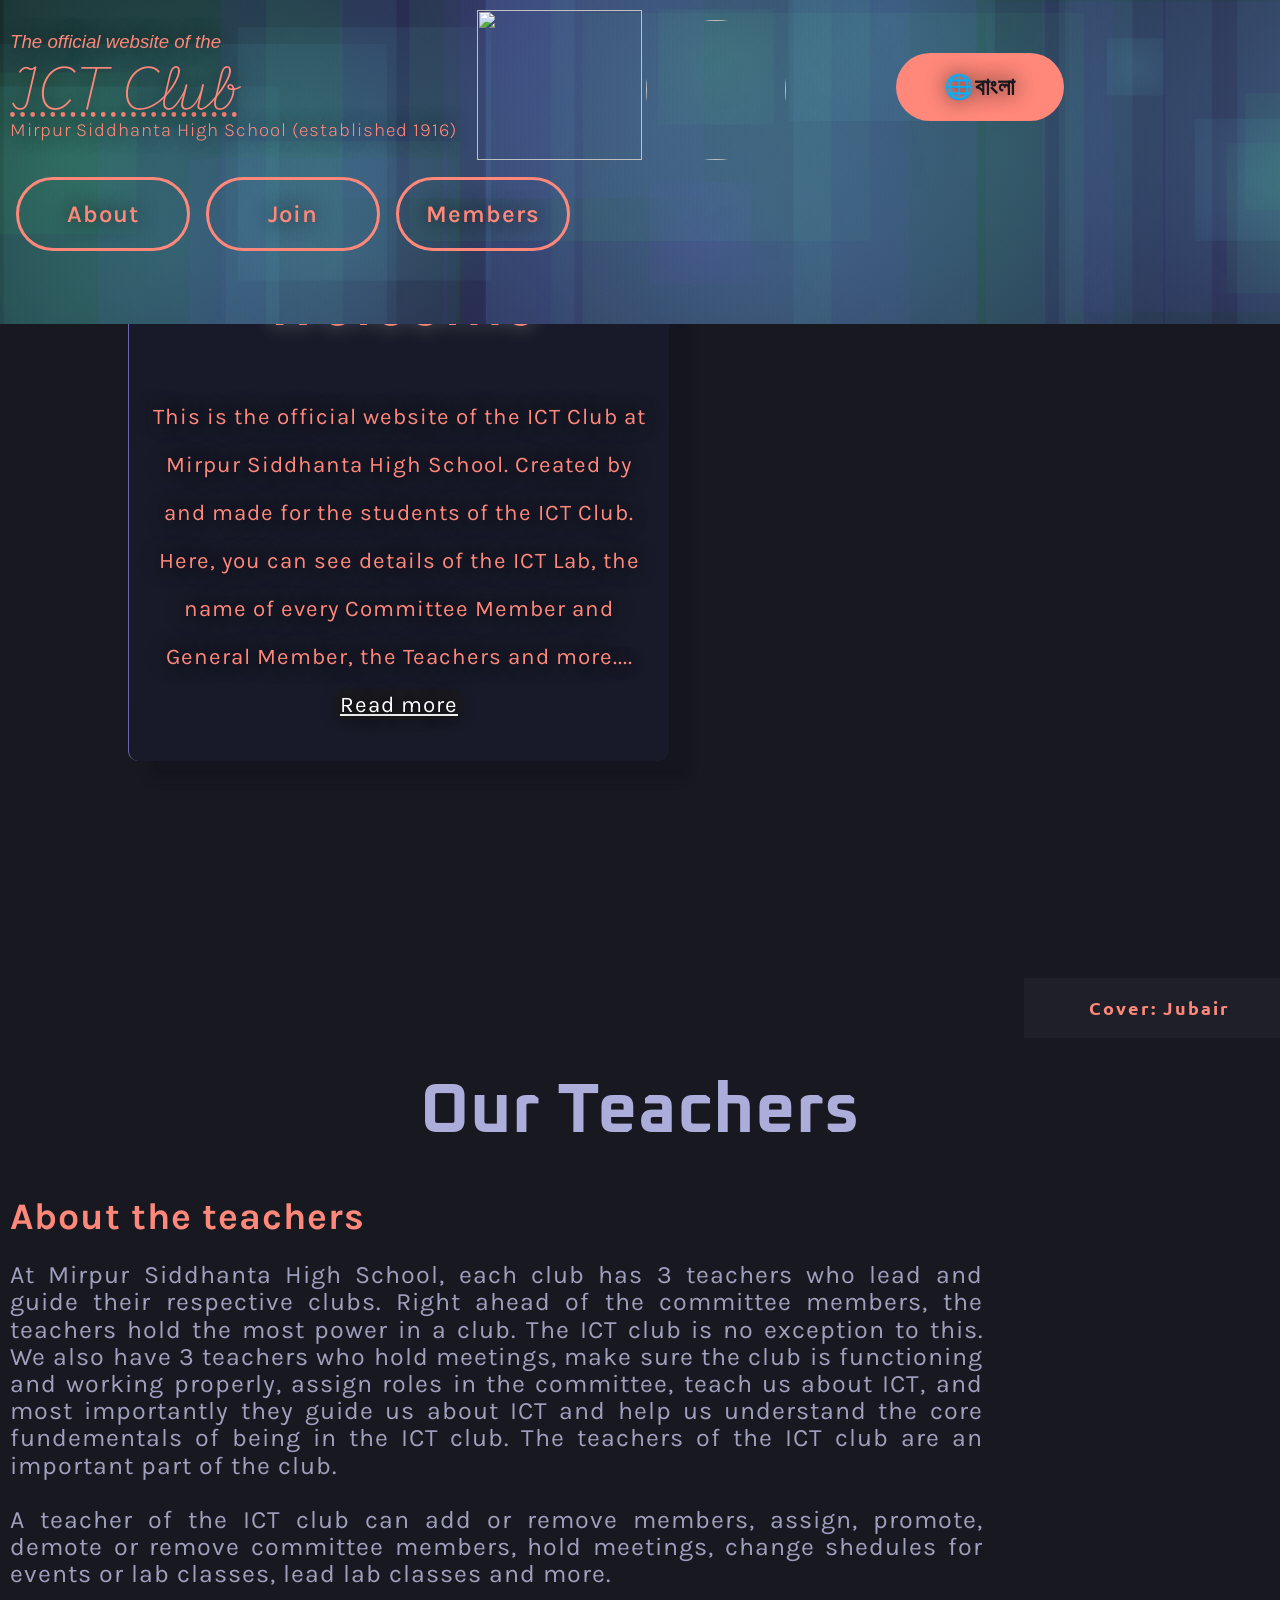
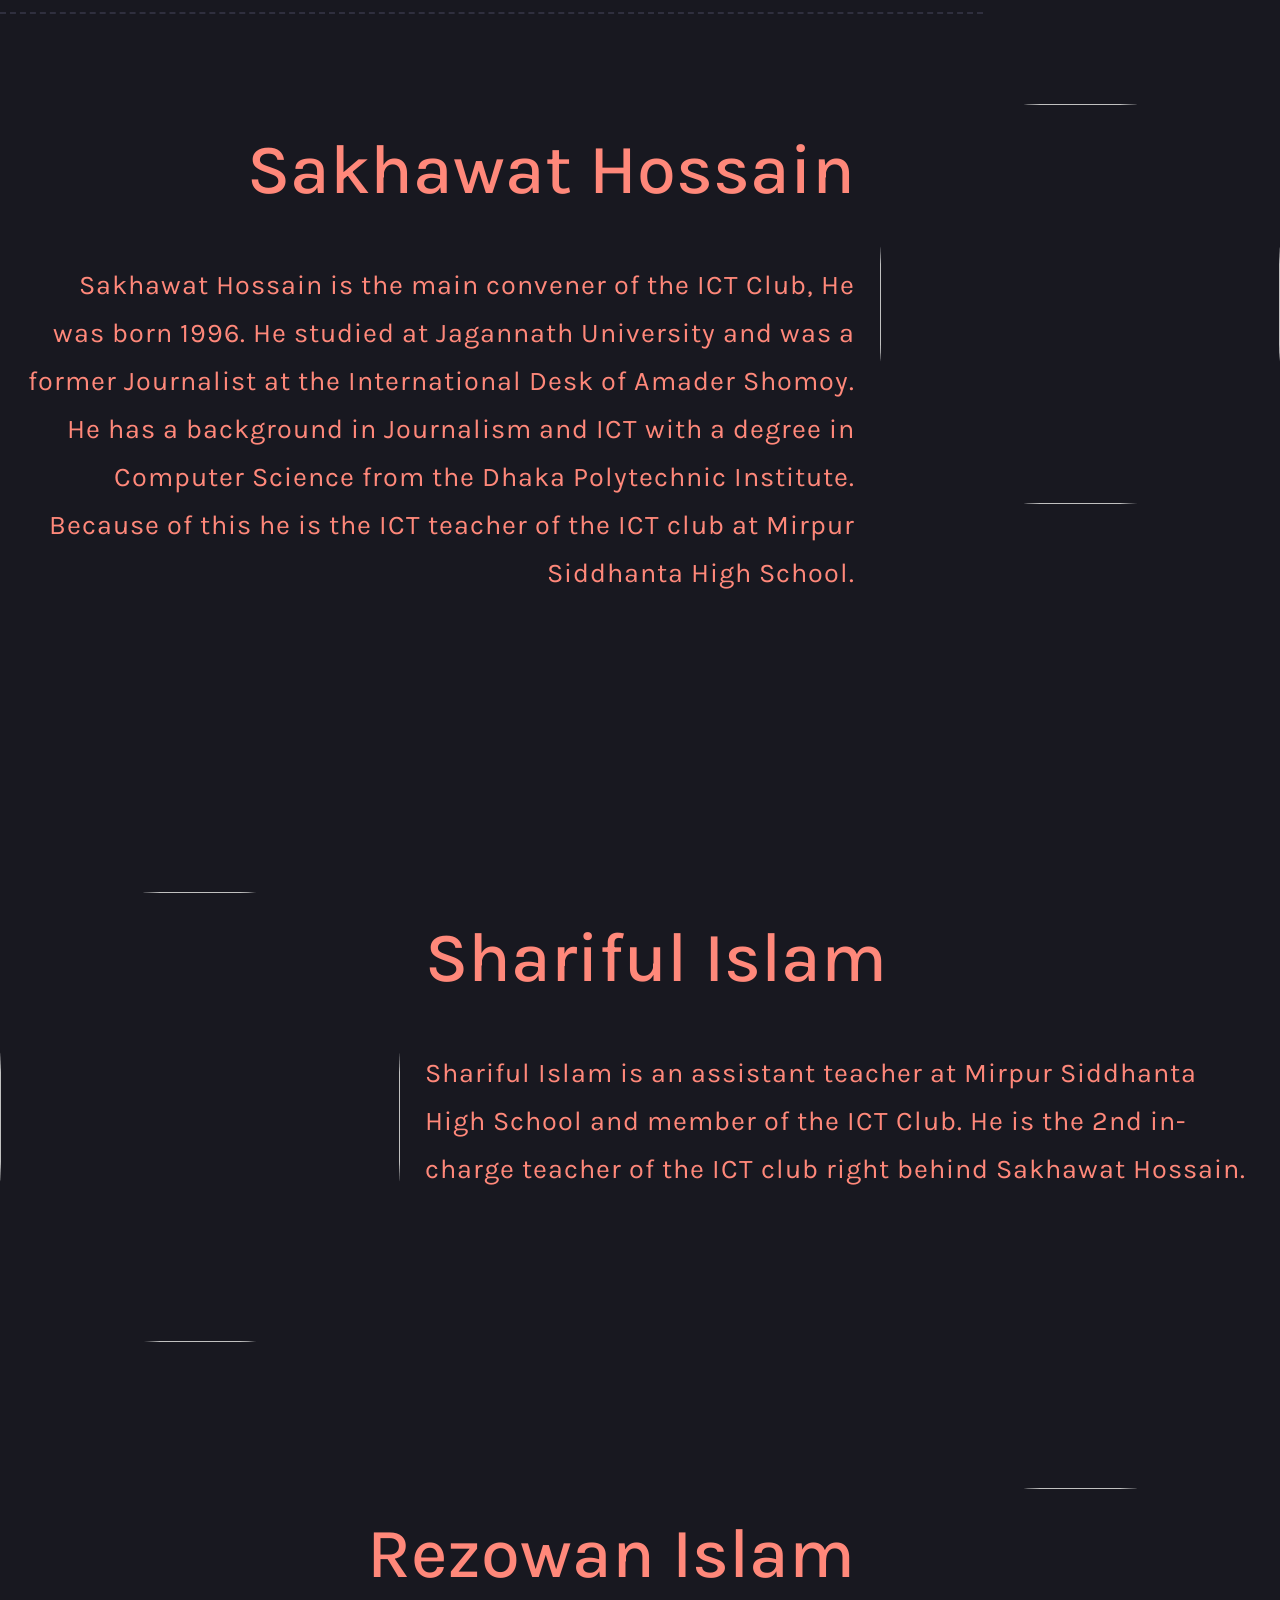
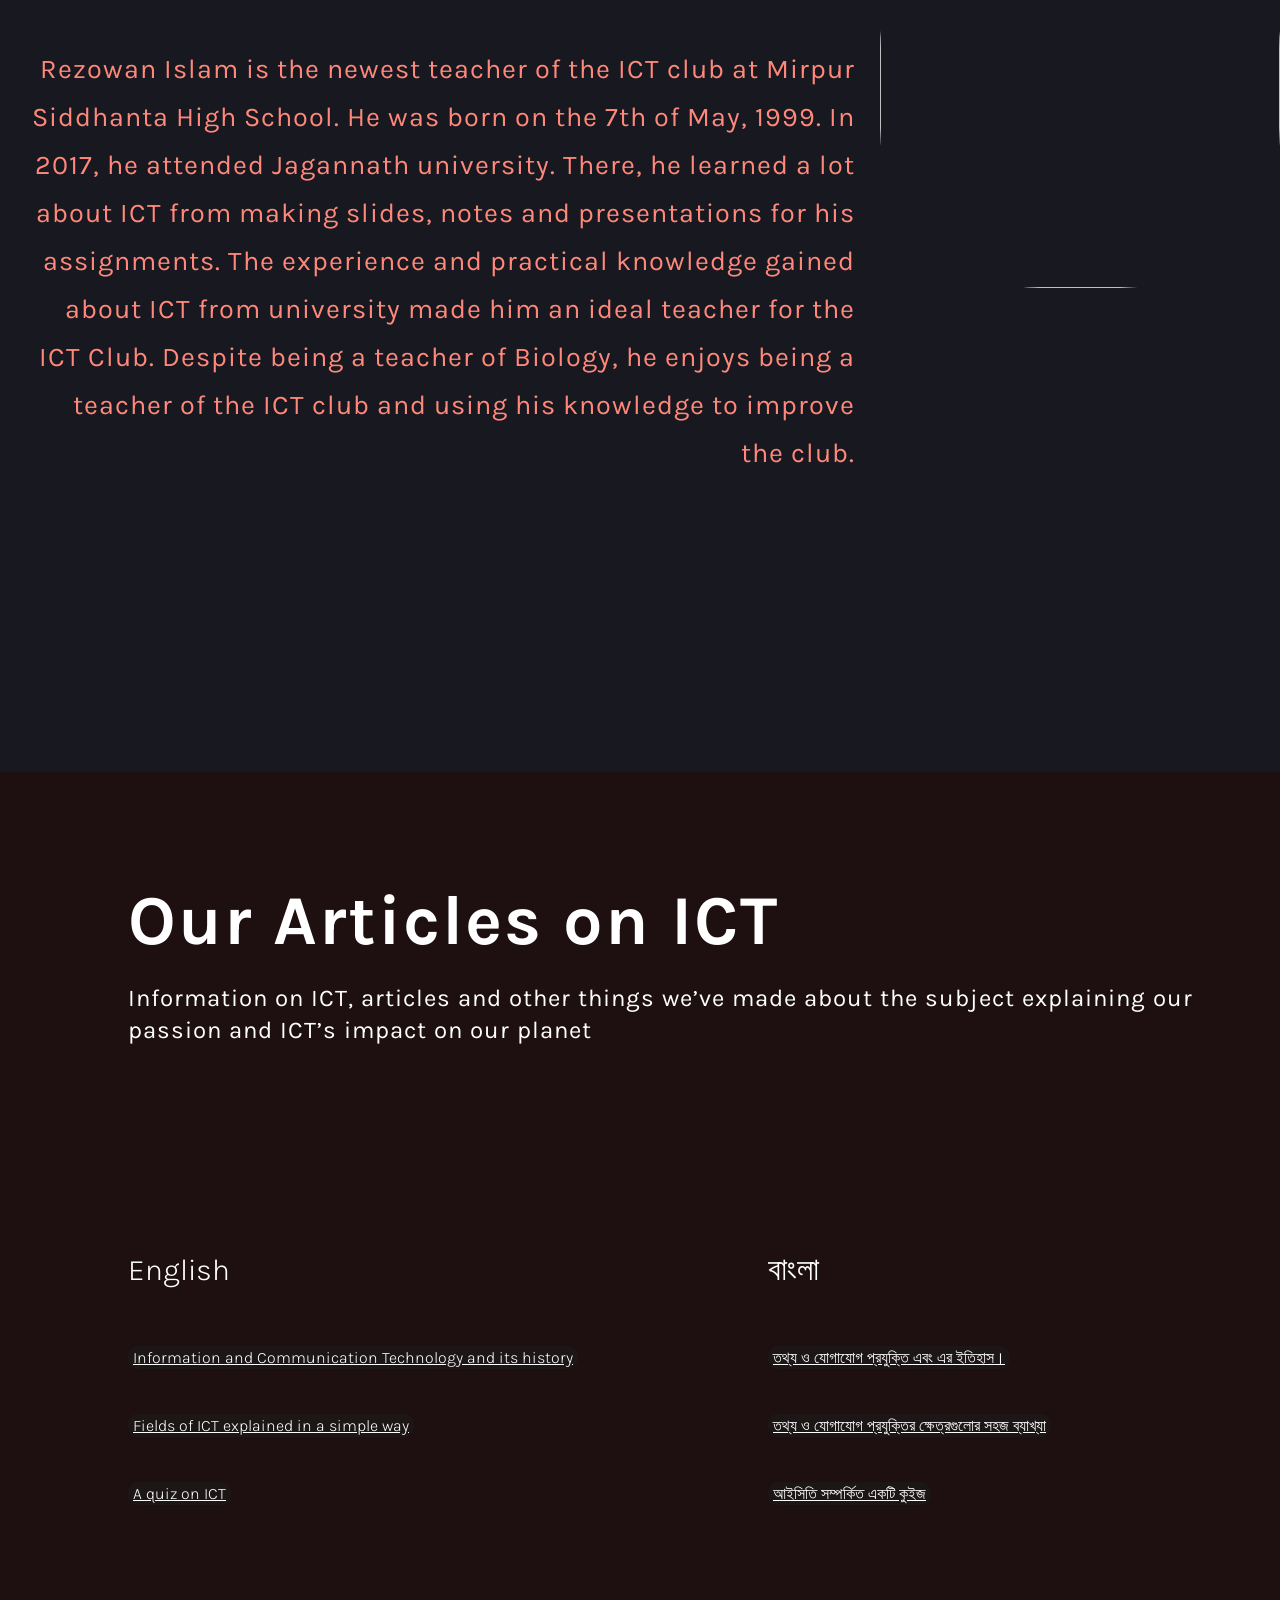
==== commit 11188141: "lowered lag on mobile" ====
--- a/index.html
+++ b/index.html
@@ -500,7 +500,7 @@
   minHeight: 210.00,
   minWidth: 210.00,
   scale: 0.5,
-  scaleMobile: 0.4,
+  scaleMobile: 0.6,
   color: 0x6161ff,
   color2: 0xff7b7b,
   backgroundColor: 0x1e1010
@@ -510,3 +510,4 @@
 </script>
   </body>
 </html>
+
--- a/Style/style.css
+++ b/Style/style.css
@@ -4,8 +4,8 @@
 }
 :root {
   --up-move: -350px;
-  --background: oklab(17.432% 0.00541 -0.02204);
-  --main-text: oklab(81.974% 0.06852 0.09393);
+  --background: #181820;
+  --main-text: #ff887a;
 }
 
 @media (min-width: 1030px) {
@@ -36,6 +36,45 @@
     position: absolute;
     top: 45%;
   }
+  .ali-right {
+    text-align: right;
+  }
+  .ali-left {
+    text-align: left;
+  }
+  .teachers-desc {
+    text-align: justify;
+    text-justify: inter-word;
+  }
+  .teachers-main {
+    grid-template-areas:
+      "name teacher-img"
+      "description teacher-img"
+      "teacher-img-2 name-2"
+      "teacher-img-2 description-2"
+      "name-3 teacher-img-3"
+      "description-3 teacher-img-3";
+  }
+  .sir-desc {
+    font-size: 27px;
+    line-height: 3rem;
+  }
+  .teachers-desc {
+    width: 76vw;
+    padding-left: 10px;
+    font-size: 25px;
+  }
+  .sub-heading {
+    letter-spacing: 1px;
+  }
+  .blogs {
+    grid-template-columns: 1fr 1fr;
+    grid-template-areas: 
+  "blogs-head blogs-head"
+  "blogs-sub blogs-sub"
+  "eng-blog bn-blog"
+  ;
+    }
 }
 @media (max-width: 1030px) {
   .cool-back {
@@ -63,11 +102,50 @@
     left: 0;
     justify-content: flex-start;
   }
+  .sub-heading {
+    letter-spacing: 1px;
+  }
   .svg-holder {
     display: grid;
     position: absolute;
     top: 45%;
   }
+  .ali-right {
+    text-align: right;
+  }
+  .ali-left {
+    text-align: left;
+  }
+  .teachers-desc {
+    text-align: justify;
+    text-justify: inter-word;
+  }
+  .teachers-main {
+    grid-template-areas:
+      "name teacher-img"
+      "description teacher-img"
+      "teacher-img-2 name-2"
+      "teacher-img-2 description-2"
+      "name-3 teacher-img-3"
+      "description-3 teacher-img-3";
+  }
+  .sir-desc {
+    font-size: 27px;
+    line-height: 3rem;
+  }
+  .teachers-desc {
+    width: 76vw;
+    padding-left: 10px;
+    font-size: 25px;
+  }
+  .blogs {
+    grid-template-columns: 1fr 1fr;
+    grid-template-areas: 
+  "blogs-head blogs-head"
+  "blogs-sub blogs-sub"
+  "eng-blog bn-blog"
+  ;
+    }
 
   @media (max-width: 900px) {
     .welcome-box {
@@ -79,15 +157,16 @@
       font-size: 18px;
       line-height: 2rem;
     }
-    .mirpur {
-      font-size: large;
-      transform: translateY(clac(var(--up-move)));
+    .text-mirpur {
+      font-size: 1.5rem;
+      transform: translateY(-60vh);
     }
     #invis-on-mobile {
       display: none;
       visibility: hidden;
       opacity: 0%;
     }
+
     #Bangla {
       display: none;
     }
@@ -97,6 +176,7 @@
     }
     .sub-heading {
       font-size: 1em;
+      letter-spacing: 0px;
     }
     header {
       position: relative;
@@ -107,7 +187,60 @@
     .svg-holder {
       display: grid;
       position: absolute;
-      top: 45%;
+      top: 30vh;
+    }
+    .ali-right {
+      text-align: center;
+    }
+    .ali-left {
+      text-align: center;
+    }
+    .teachers-desc {
+      display: grid;
+      text-align: center;
+      justify-content: center;
+      justify-items: center;
+      width: 100vw;
+      padding: 1px;
+      font-size: 20px;
+    }
+    .teachers-main {
+      grid-template-areas:
+        "name"
+        "teacher-img"
+        "description"
+        "name-2"
+        "teacher-img-2"
+        "description-2"
+        "name-3" "teacher-img-3"
+        "description-3";
+
+      justify-items: center;
+      justify-content: center;
+    }
+    .sir-desc {
+      font-size: 22px;
+      line-height: 1rem;
+      line-height: 2rem;
+    }
+    .blogs {
+    grid-template-columns: 1fr 1fr;
+    grid-template-areas: 
+  "eng-blog eng-blog"
+  "bn-blog bn-blog"
+  ;
+    }
+  }
+  @media (max-width: 400px) {
+    .text-mirpur {
+      transform: translateY(-100vh);
+    }
+    .svg-holder {
+      top: 22vh;
+    }
+    .teachers-main {
+      justify-items: center;
+      justify-content: center;
     }
   }
 }
@@ -129,8 +262,9 @@
   background-color: #82ffd599;
 }
 a {
-  color: var(--main-text);
+  color: white;
   text-decoration: none;
+  font-style: normal;
 }
 #open-nav-main:hover {
   backdrop-filter: blur(20px);
@@ -142,7 +276,7 @@
   height: 110vh;
   width: 95vw;
   z-index: 999;
-  background-color: #2b264692;
+  background-color: #534a8492;
   backdrop-filter: blur(10px);
   color: var(--main-text);
   display: none;
@@ -160,7 +294,7 @@
   font-weight: normal;
   font-size: 18px;
 }
-.sidebar li {
+.sidebar, li {
   list-style: none;
 }
 
@@ -186,6 +320,10 @@
   z-index: 997;
   text-shadow: 0px 0px 20px rgba(0, 0, 0, 0.751);
 }
+.logos-main {
+  width: 140px;
+  height: 140px;
+}
 /*
 .fixed-header {
     position: fixed;
@@ -196,7 +334,13 @@
 }
 */
 .main {
-  font-style: normal;
+  font-family: "Playwrite AT", cursive;
+  font-optical-sizing: auto;
+  font-weight: 100;
+  font-style: italic;
+  font-size: 3em;
+  text-decoration: underline dotted var(--main-text);
+  color: var(--main-text);
 }
 .not-main {
   font-family: "Noto Sans", sans-serif;
@@ -241,6 +385,7 @@
   padding: 20px;
   font-style: normal;
   margin: 0px 100px;
+  border-radius: 500vw;
 }
 .Bangla:hover {
   background-color: rgb(127, 255, 127);
@@ -267,6 +412,7 @@
   align-items: center;
   padding: 20px;
   font-style: normal;
+  border-radius: 50vw;
 }
 .button:hover {
   background-color: var(--main-text);
@@ -307,6 +453,7 @@
   border-radius: 10px;
   padding: 2px 5px;
   text-decoration: underline;
+  text-decoration-color: white;
 }
 .link-to-about:hover {
   background-color: #33333399;
@@ -320,12 +467,12 @@
   margin-top: 10%;
   height: auto;
   padding: 10px 20px;
-  background-color: #3700ff16;
+  background-color: #32408716;
   /*this filter is to achieve a glass effect on the background of the welcome message*/
   backdrop-filter: blur(10px);
-  border-radius: 60px;
-  border-top: 1px solid #9e93ffa0;
-  border-left: 1px solid #a693ffa0;
+  border-radius: 10px;
+  border-top: 1px solid #9a93ffa0;
+  border-left: 1px solid #a593ffa0;
   box-shadow: 20px 20px 10px #0f0f1d45;
   opacity: 0%;
   animation: slick-intro-on 1.5s ease-out 1 forwards;
@@ -367,11 +514,91 @@
   font-size: large;
   letter-spacing: 2px;
 }
+.teachers-section {
+  background-image: url(banner_back.png);
+  background-position: center;
+  background-repeat: no-repeat;
+  background-size: 100%;
+  background-attachment: fixed;
+}
 .teachers-main {
   position: relative;
-  height: 200vh;
-}
-
+  display: grid;
+}
+.title-teachers {
+  text-align: center;
+  font-size: 70px;
+  margin-top: 0px;
+  font-family: "Oxanium", sans-serif;
+  color: oklch(from var(--background) calc(l + 0.55) calc(c + 0.05) h);
+}
+.teachers-desc {
+  letter-spacing: 1px;
+  line-height: 1.7rem;
+  margin-bottom: 10vh;
+  font-weight: 400;
+  background-size: cover;
+  background-image: url();
+  color: oklch(from var(--background) calc(l + 0.5) calc(c + 0.03) h);
+  border-bottom: 2px dashed
+    oklch(from var(--background) calc(l + 0.1) calc(c + 0.01) h);
+}
+.sir-name {
+  font-size: 70px;
+  padding: 25px;
+  margin: 0;
+  font-weight: 500;
+}
+.sir-name:hover {
+  text-shadow: 
+    -1px -1px 0 hsl(from var(--main-text) calc(h + 200) s l),
+    1px  -1px 0 hsl(from var(--main-text) calc(h + 240) s l),
+    -1px 1px 0 hsl(from var(--main-text) calc(h + 280) s l),
+    1px  1px 0 hsl(from var(--main-text) h s l),
+    0px  0px 50px var(--background);
+  color: var(--background);
+  transition: 300ms ease-in;
+  
+}
+.sir-desc {
+  padding: 25px;
+  justify-content: start;
+  margin: 0;
+  font-weight: 400;
+  letter-spacing: 1px;
+}
+#blogs {
+  color: white;
+  background-color: #1e1010;
+  padding-top: 10vh;
+}
+.blogs {
+  display: grid;
+  justify-content: center;
+}
+.blogs-main {
+  margin: 0vh 0px 0px 10vw;
+}
+.blogs-bn, .blogs-eng {
+  margin: 20px 0px 20px 10vw;
+  line-height: 3rem;
+  font-weight: 300;
+  color: white;
+}
+.blogs-head {
+  font-size: 70px;
+  margin: 0px;
+  padding-top: 2vh;
+  letter-spacing: 2px;
+  grid-area: blogs-head;
+}
+.blogs-sub {
+  font-weight: 400;
+  letter-spacing: 1px;
+  grid-area: blogs-sub;
+  margin-bottom: 20vh;
+  line-height: 2rem;
+}
 footer {
   background-image: url(https://shiddhantaict.wordpress.com/wp-content/uploads/2026/01/i-made-shardscapes-wallpapers-for-both-your-phone-and-pc-v0-ofyzk1kayvzc1.jpg);
 }
@@ -389,6 +616,7 @@
 }
 
 /* althoug this animation will turn of the "Mirpur" text after a given time */
+
 @keyframes slick-intro-off {
   0% {
     opacity: 100%;
@@ -528,4 +756,3 @@
     text-shadow: 0px 0px 20px #ffffffb3;
   }
 }
-
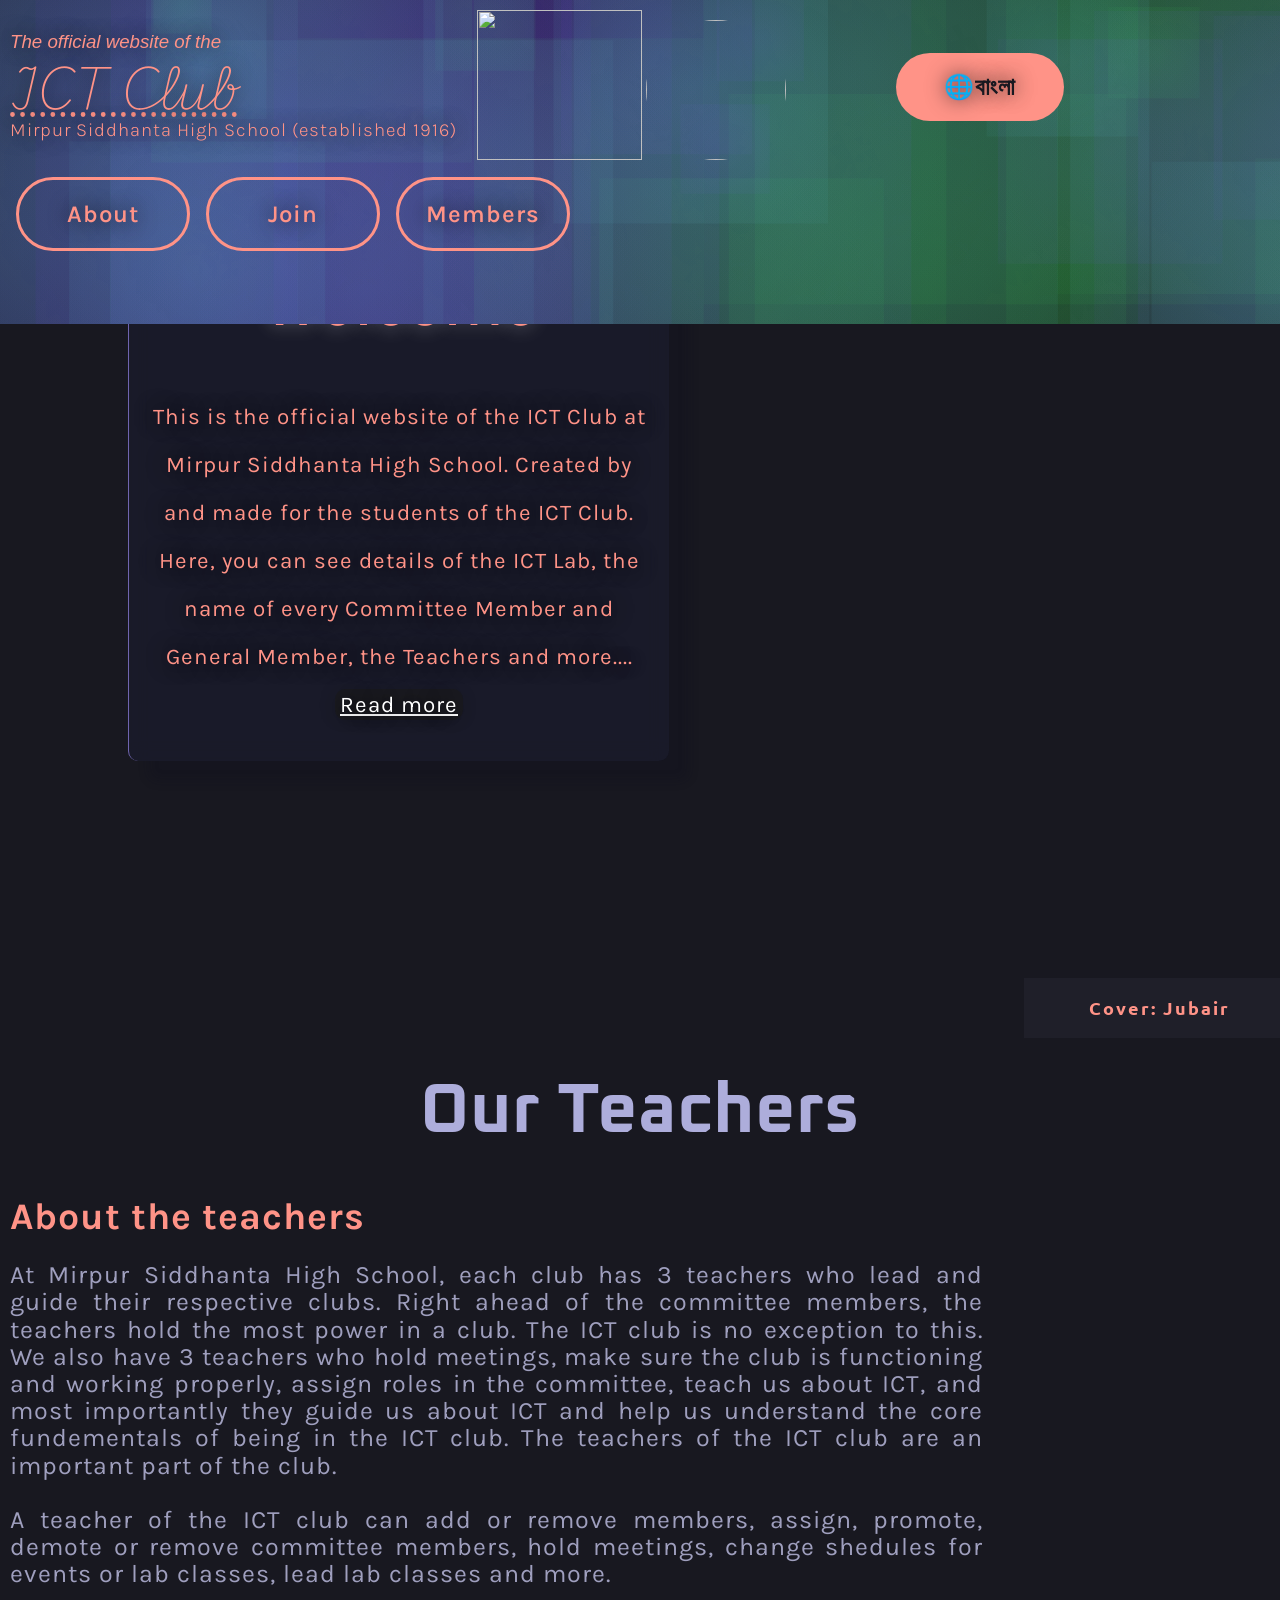
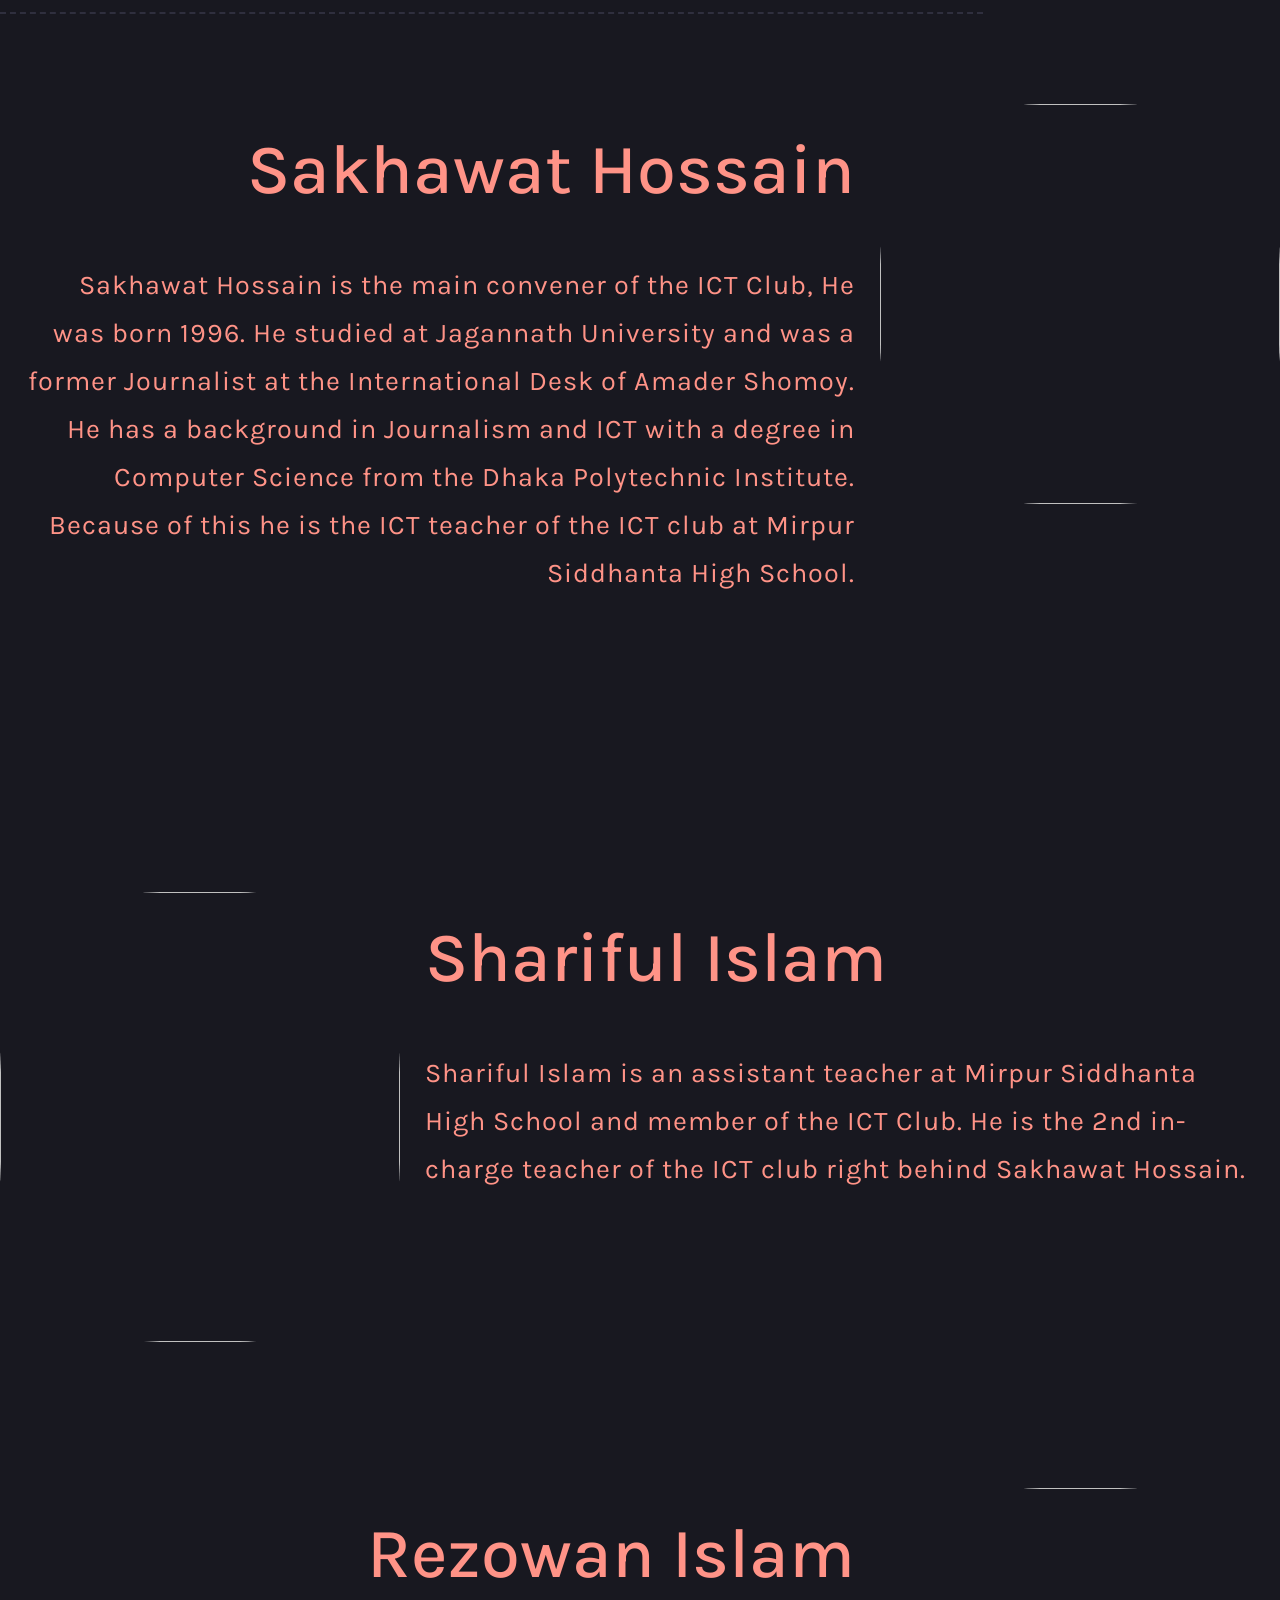
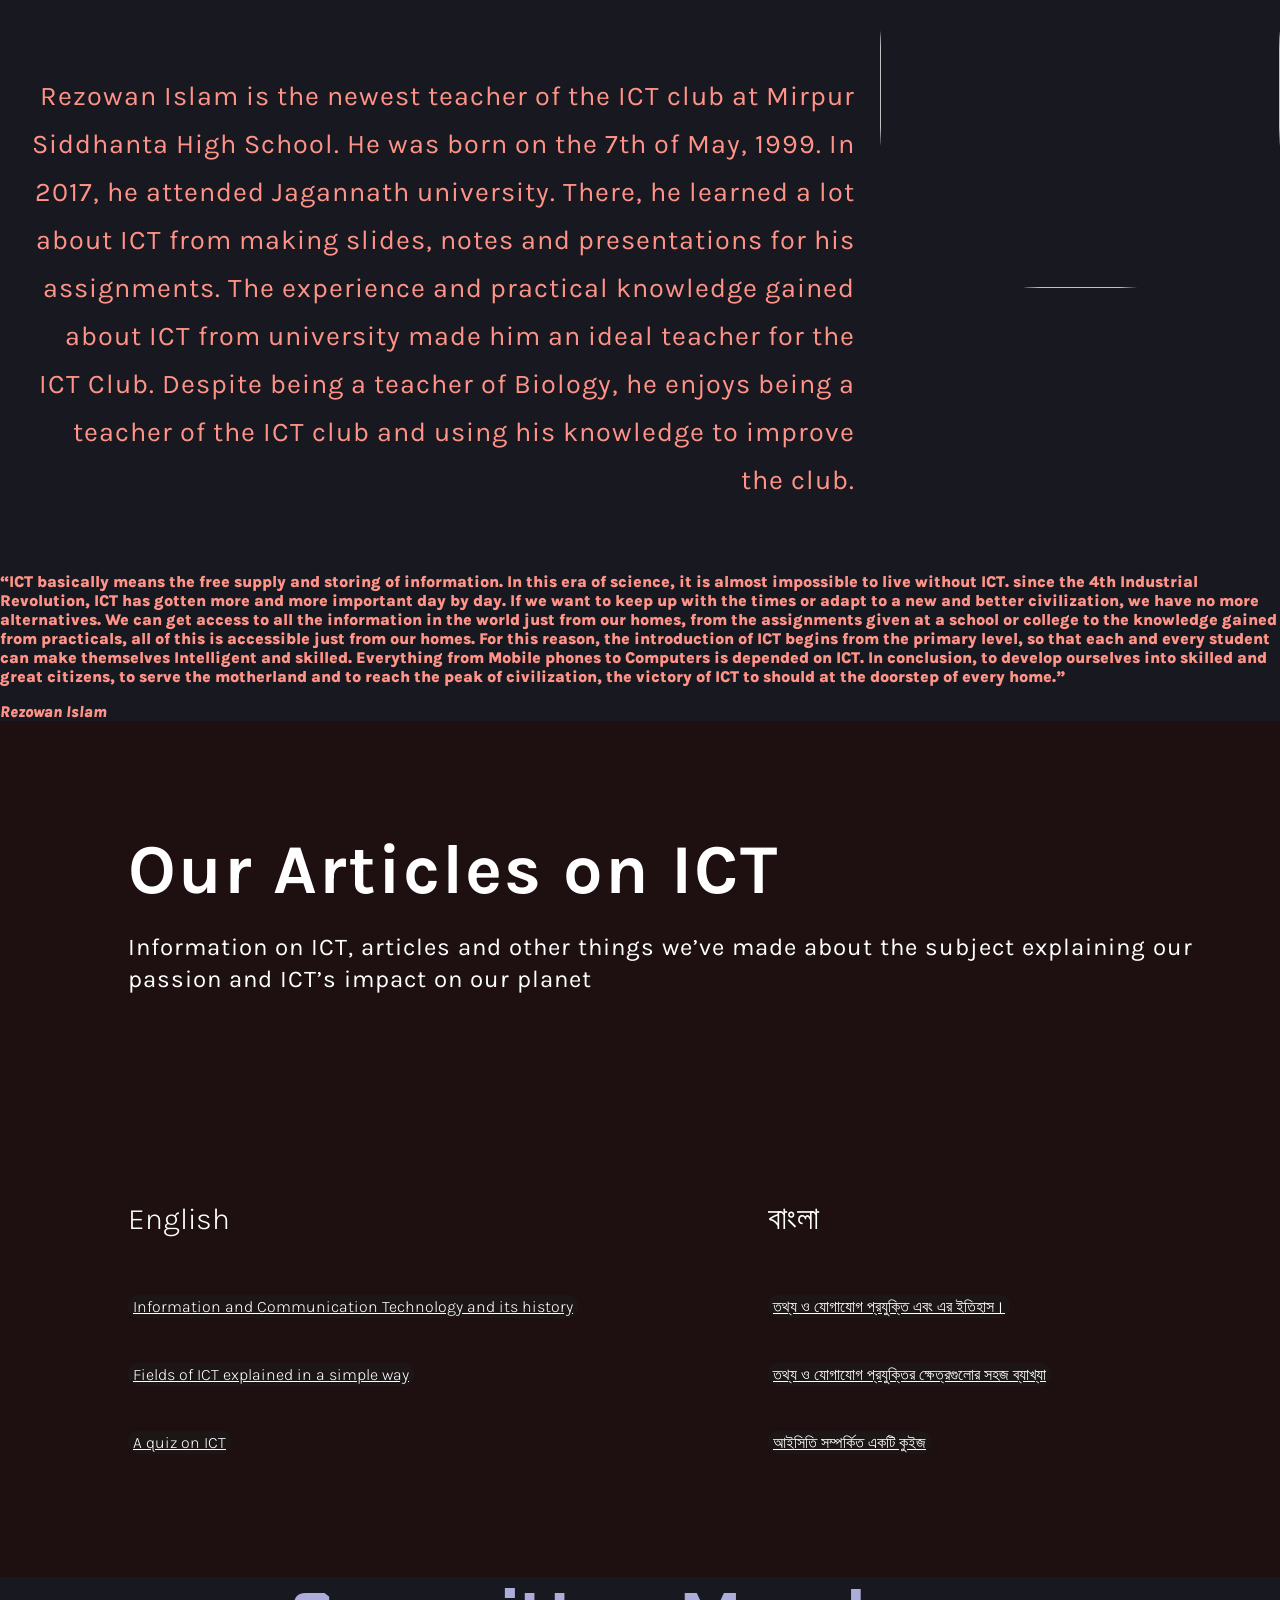
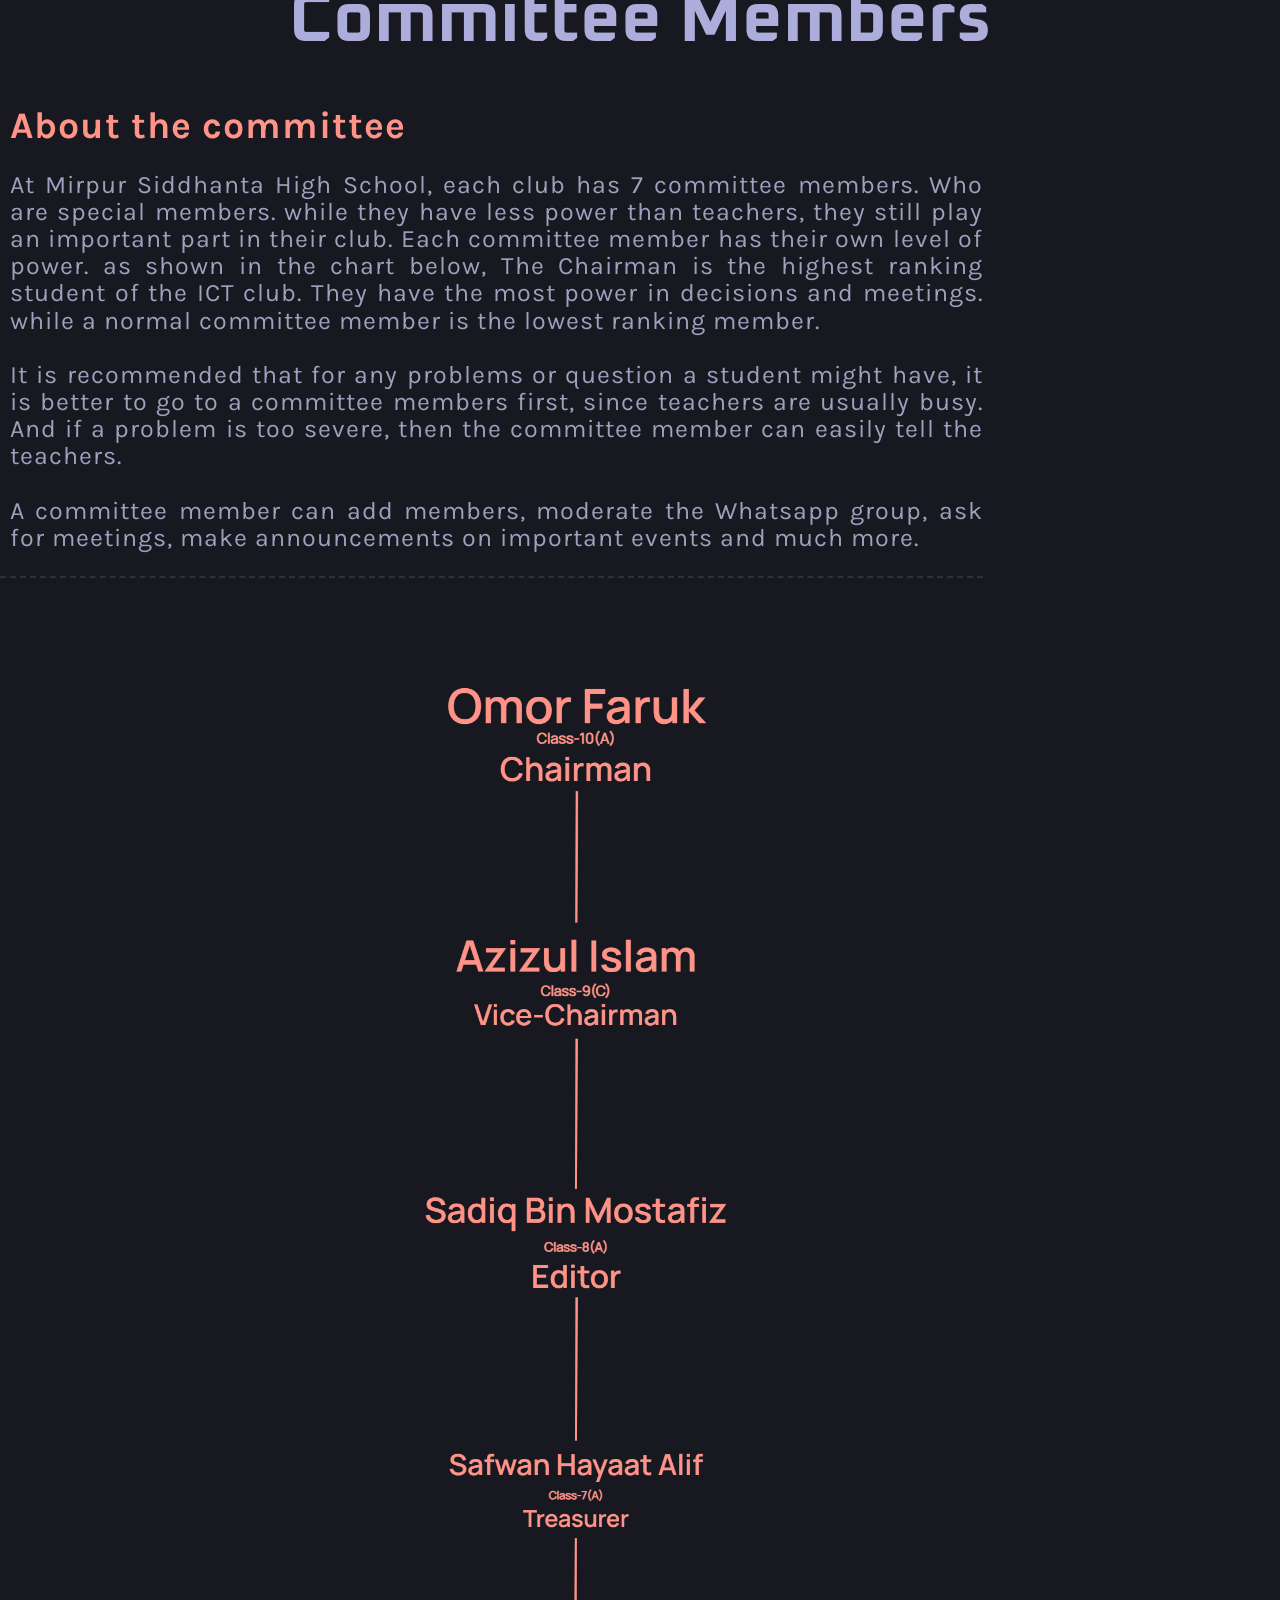
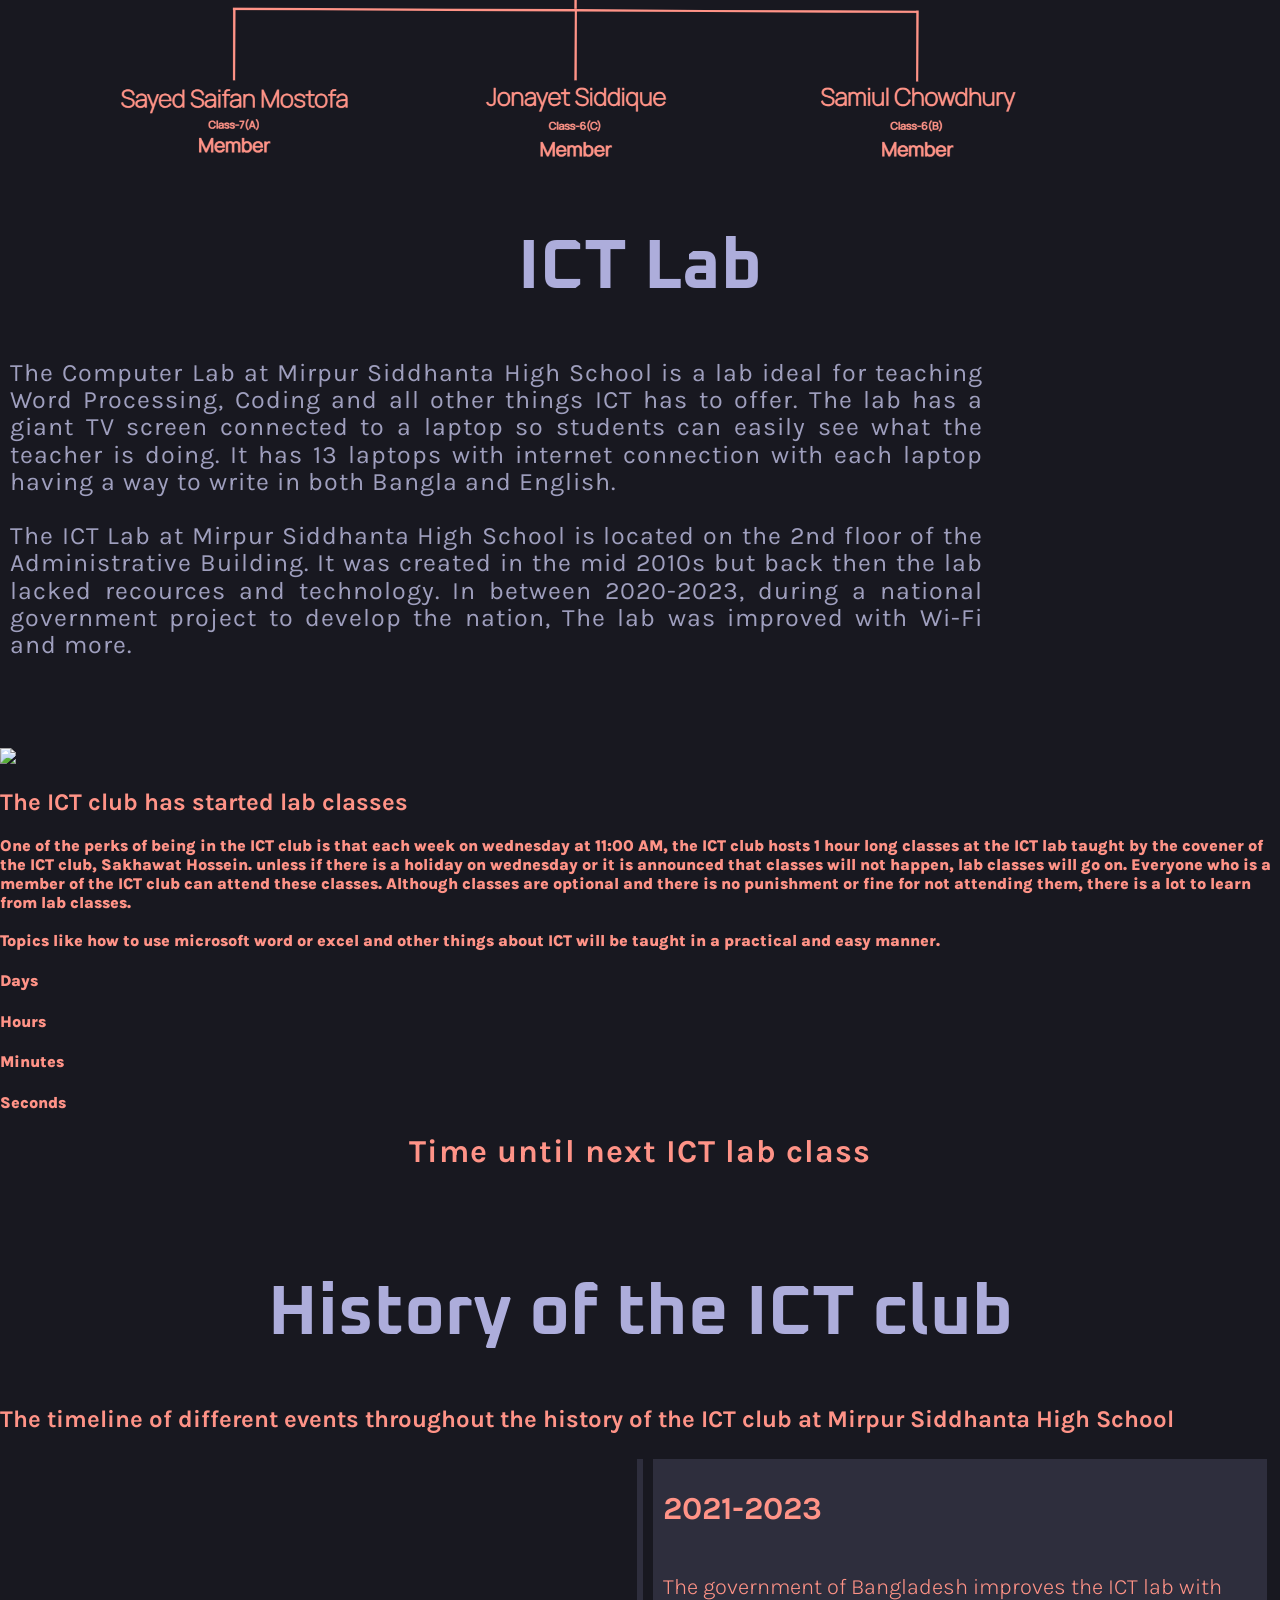
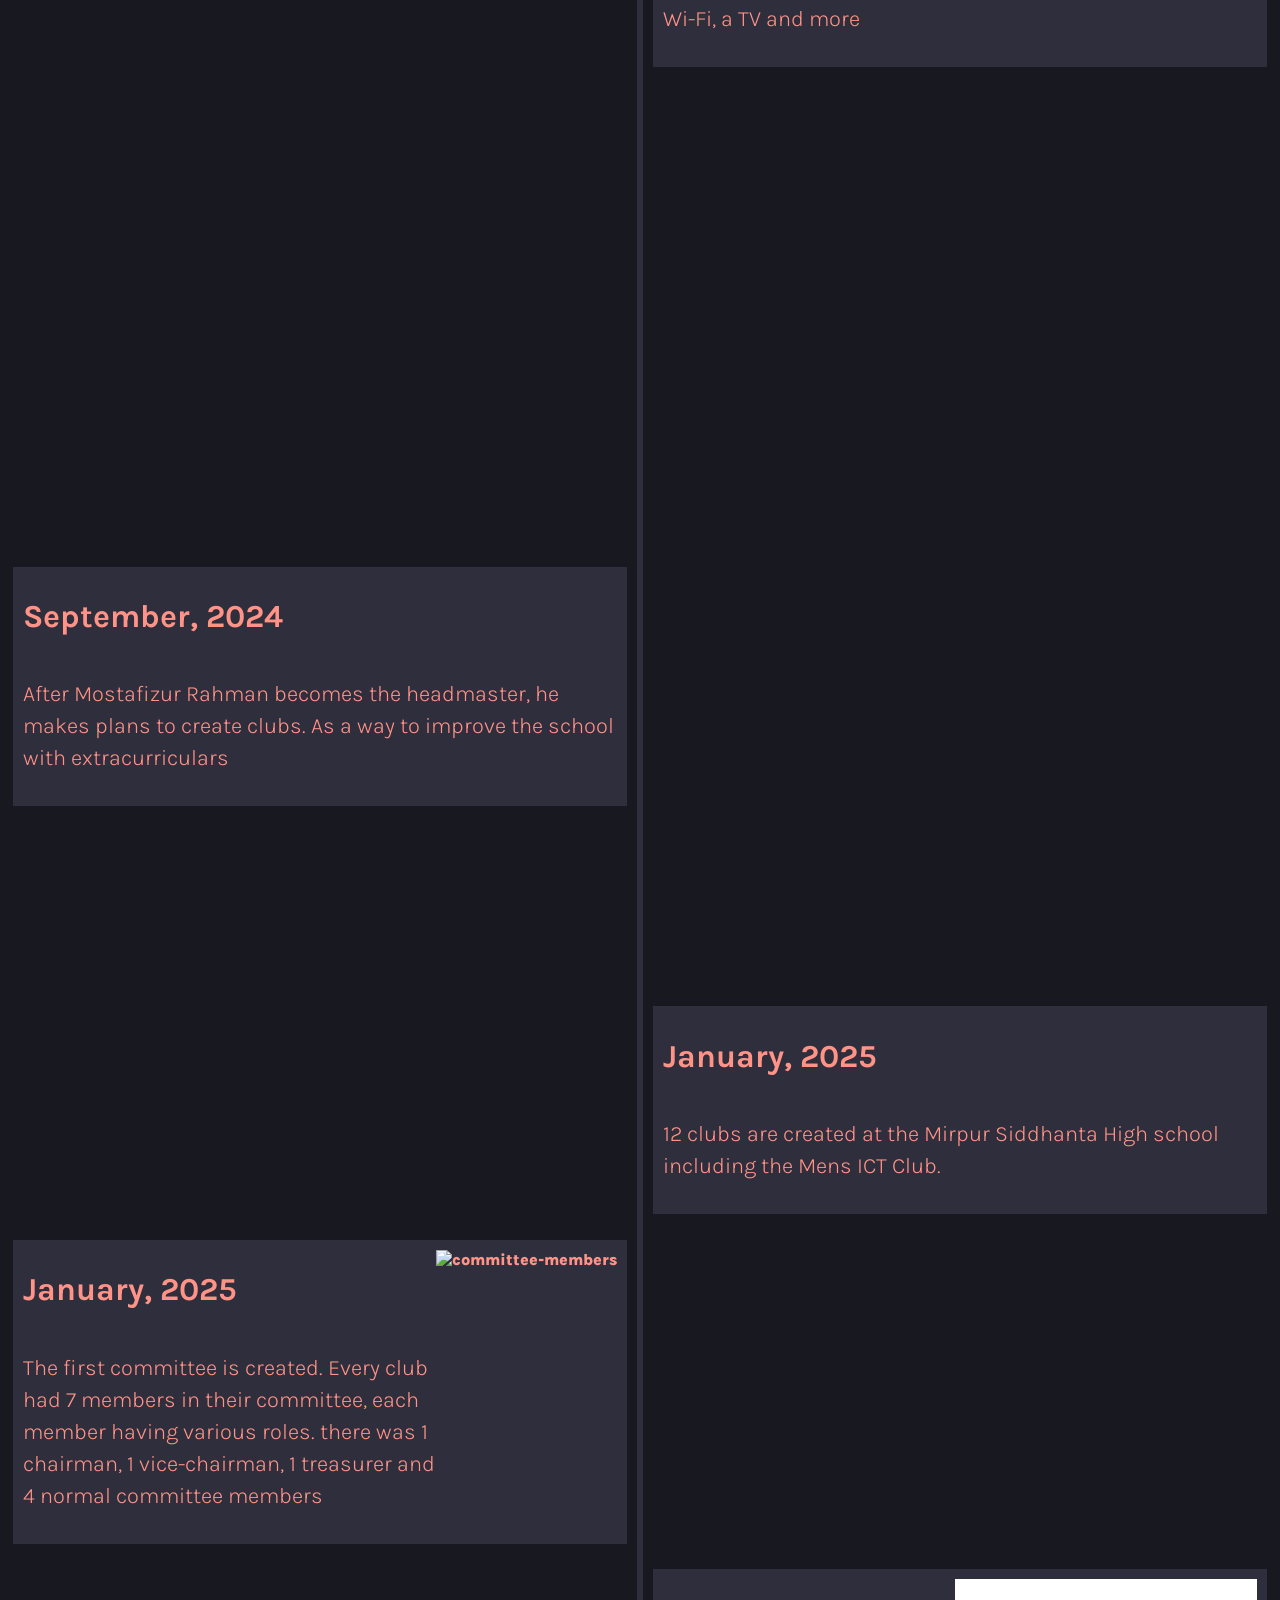
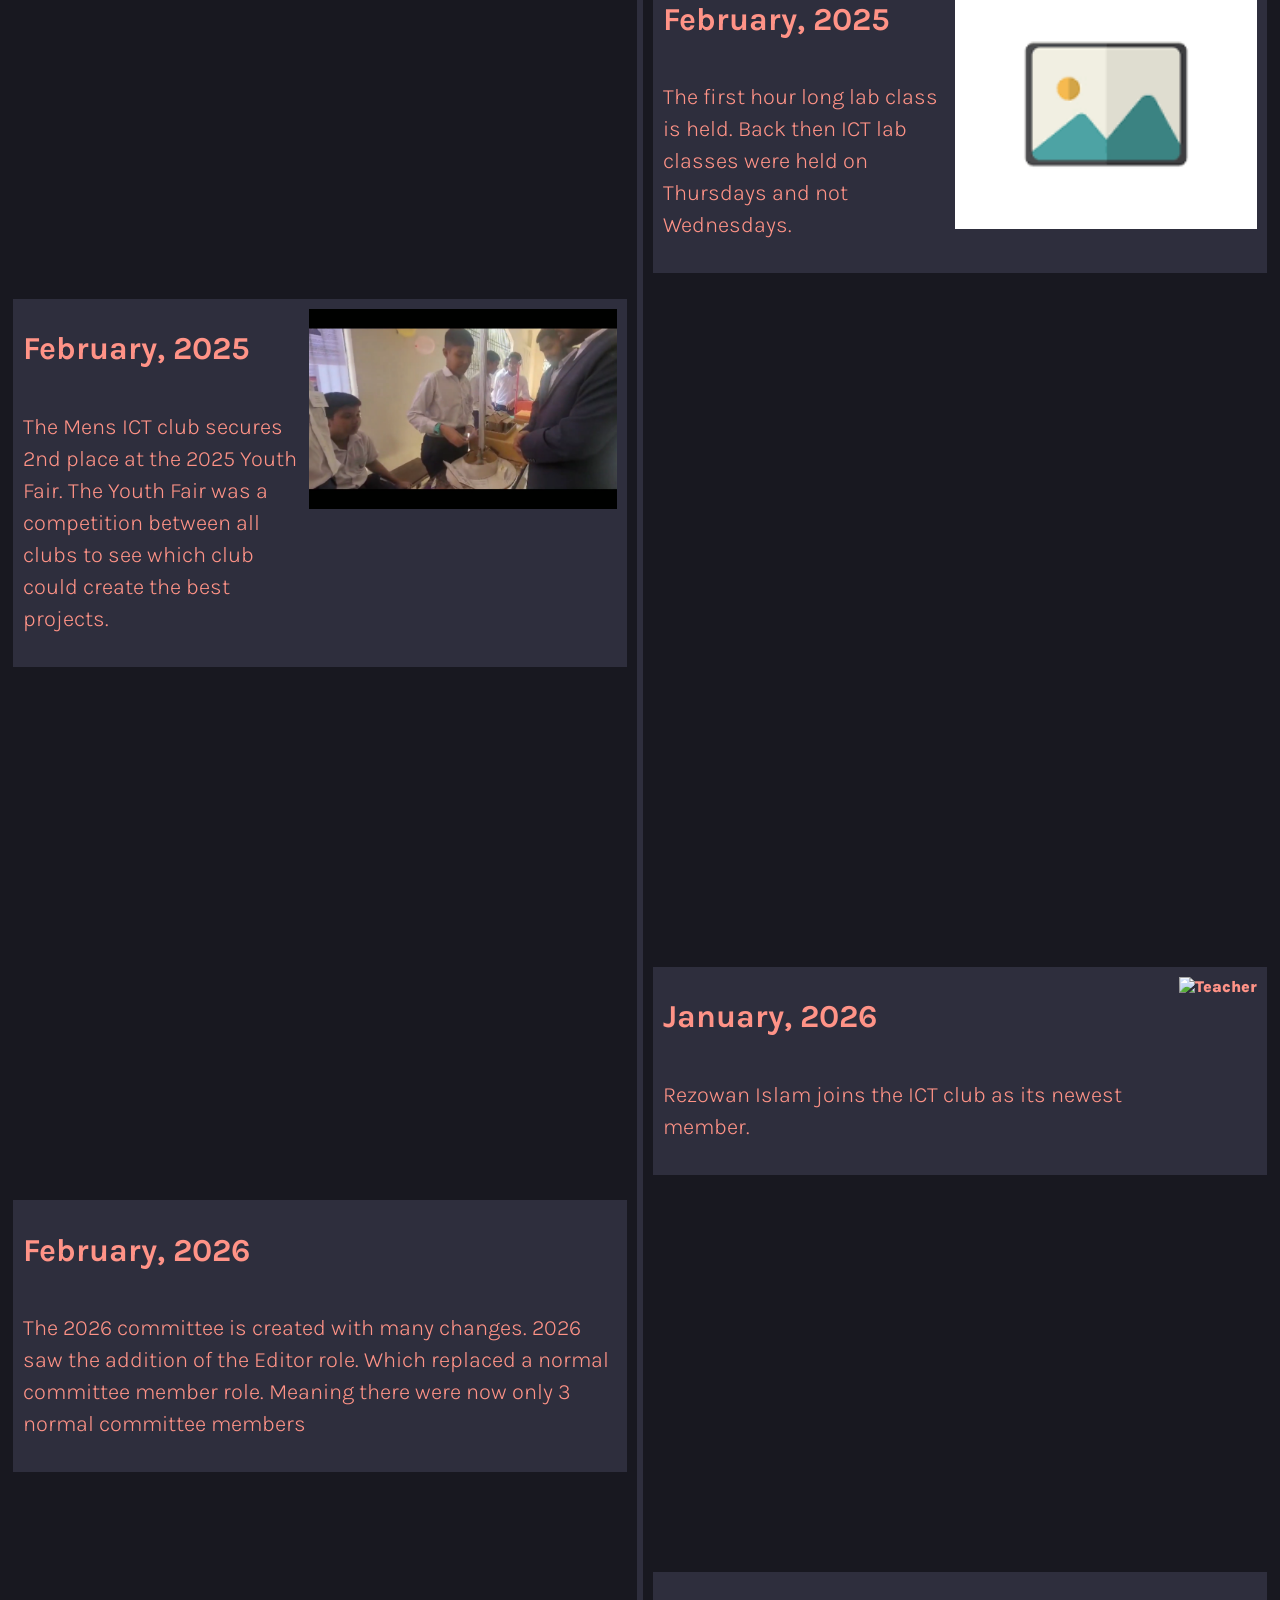
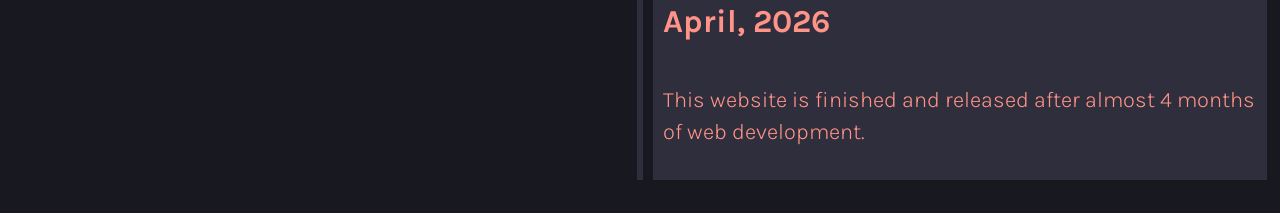
==== commit 6d22ea15: "fixed picture not showing up problem" ====
--- a/index.html
+++ b/index.html
@@ -17,11 +17,16 @@
     />
     <!--connecting ts to css-->
     <link rel="stylesheet" href="Style/style.css" />
+    <link rel="stylesheet" href="Style/timeline.css"
 
     <!--all the fonts i used-->
     <link rel="preconnect" href="https://fonts.googleapis.com" />
     <link rel="preconnect" href="https://fonts.gstatic.com" crossorigin />
     <link href="https://fonts.googleapis.com/css2?family=Ubuntu:ital,wght@0,300;0,400;0,500;0,700;1,300;1,400;1,500;1,700&display=swap" rel="stylesheet"/>
+
+    <link rel="preconnect" href="https://fonts.googleapis.com">
+    <link rel="preconnect" href="https://fonts.gstatic.com" crossorigin>
+    <link href="https://fonts.googleapis.com/css2?family=Bree+Serif&display=swap" rel="stylesheet">
 
     <link rel="preconnect" href="https://fonts.googleapis.com" />
     <link rel="preconnect" href="https://fonts.gstatic.com" crossorigin />
@@ -254,7 +259,7 @@
     </div>
 
     <div class="teachers-desc">
-      <h2 style="color: #ff887a">About the teachers</h2>
+      <h2 style="color: #ff9387">About the teachers</h2>
       <p>
         At Mirpur Siddhanta High School, each club has 3 teachers who lead and
         guide their respective clubs. Right ahead of the committee members, the
@@ -329,7 +334,7 @@
       </span>
 
       <div class="sir-desc ali-right" style="grid-area: description-3">
-        <p style="margin: 0px 0px 30vh 0px">
+        <p >
           Rezowan Islam is the newest teacher of the ICT club at Mirpur
           Siddhanta High School. He was born on the 7th of May, 1999. In 2017,
           he attended Jagannath university. There, he learned a lot about ICT
@@ -340,10 +345,34 @@
           knowledge to improve the club.
         </p>
       </div>
-    </div>
-  </div>
-
-  <div id="blogs">
+
+    
+    </div>
+      <div class="sir-quote" style="grid-area: quote;">
+       <blockquote>
+        “ICT basically means the free supply and storing of information. In this era of science,
+        it is almost impossible to live without ICT. 
+        since the 4th Industrial Revolution, 
+        ICT has gotten more and more important day by day. 
+        If we want to keep up with the times or adapt to a new and better civilization, 
+        we have no more alternatives. 
+        We can get access to all the information in the world just from our homes, 
+        from the assignments given at a school or college to the knowledge gained from practicals, 
+        all of this is accessible just from our homes. 
+        For this reason, the introduction of ICT begins from the primary level, 
+        so that each and every student can make themselves Intelligent and skilled. 
+        Everything from Mobile phones to Computers is depended on ICT. 
+        In conclusion, to develop ourselves into skilled and great citizens, 
+        to serve the motherland and to reach the peak of civilization, 
+        the victory of ICT to should at the doorstep of every home.”
+       </blockquote>
+       <cite>Rezowan Islam</cite>
+      </div>
+  </div>
+
+  <!--this section has links to all blogs-->
+
+  <div id="blogs"> <!--the ID blog here is required for the custon background, dont change it-->
 
    <div class="blogs-main">
     <h1 class="blogs-head">Our Articles on ICT</h1>
@@ -369,6 +398,196 @@
    </div>
 
   </div>
+
+
+
+  <div class="committee-mem">
+
+      <h1 class="title-teachers committee-main">Committee Members</h1>
+
+    <div class="teachers-desc">
+
+      <h2 style="color: #ff9387;">About the committee</h2>
+      <p> At Mirpur Siddhanta High School, 
+          each club has 7 committee members. 
+          Who are special members. 
+          while they have less power than teachers, they still play an important part in their club.
+          Each committee member has their own level of power.
+          as shown in the chart below,
+          The Chairman is the highest ranking student of the ICT club.
+          They have the most power in decisions and meetings.
+          while a normal committee member is the lowest ranking member.
+          <br><br>
+          It is recommended that for any problems or question a student might have,
+          it is better to go to a committee members first, since teachers are usually busy.
+          And if a problem is too severe, then the committee member can easily tell the teachers.
+          <br><br>
+          A committee member can add members, moderate the Whatsapp group, ask for meetings, make announcements on important events and much more.
+           </p>
+
+    </div>
+
+    <div>
+      <img src="Images\This-is-the-end(english).png"
+           width="90%" class="committee-chart"/>
+    </div>
+  </div>
+
+
+
+    <h1 class="title-teachers">ICT Lab</h1>
+
+<div class="ict-lab">
+
+    <p class="teachers-desc" style="grid-area: lab-para; border-bottom: none;">
+       The Computer Lab at Mirpur Siddhanta High School is a lab ideal for teaching Word Processing, 
+       Coding and all other things ICT has to offer. 
+       The lab has a giant TV screen connected to a laptop so students can easily see what the teacher is doing. 
+       It has 13 laptops with internet connection with each laptop having a way to write in both Bangla and English.
+        <br><br>
+       The ICT Lab at Mirpur Siddhanta High School is located on the 2nd floor of the Administrative Building. 
+       It was created in the mid 2010s but back then the lab lacked recources and technology. 
+       In between 2020-2023, during a national government project to develop the nation, 
+       The lab was improved with Wi-Fi and more.
+    </p>
+
+    <img src="https://encrypted-tbn0.gstatic.com/images?q=tbn:ANd9GcSIC25nqru3yN9lhtoTwdBWt_u0QlOcPzw3Bw&s" height="300px" style="grid-area: lab-pic;"/>
+
+
+    
+    <h2 class="announcements-lab" style="grid-area: lab-clock-sub;">The ICT club has started lab classes</h2>
+    <p class="announcements-para" style="grid-area: lab-clock-para;">One of the perks of being in the ICT club is that each week on wednesday at 11:00 AM, the ICT club hosts 1 hour long classes at the ICT lab taught by the covener of the ICT club, Sakhawat Hossein.
+       unless if there is a holiday on wednesday or it is announced that classes will not happen, lab classes will go on.
+       Everyone who is a member of the ICT club can attend these classes.
+       Although classes are optional and there is no punishment or fine for not attending them, there is a lot to learn from lab classes.
+        <br><br>
+       Topics like how to use microsoft word or excel and other things about ICT will be taught in a practical and easy manner.
+    </p>
+
+   <div class="clock">
+    <span class="clock-main"> 
+      <h1 style="grid-area: time-d;" id="day"></h1> 
+      <p class="time-para" style="grid-area: day;">Days</p>
+    </span>
+  
+    <span class="clock-main"> 
+      <h1 style="grid-area: time-h;" id="hour"></h1> 
+      <p class="time-para" style="grid-area: hour;">Hours</p>
+    </span>
+  
+    <span class="clock-main"> 
+      <h1 style="grid-area: time-m;" id="minute"></h1> 
+      <p class="time-para" style="grid-area: min;">Minutes</p>
+    </span>
+  
+    <span class="clock-main"> 
+      <h1 style="grid-area: time-s;" id="second"></h1> 
+      <p class="time-para" style="grid-area: sec;">Seconds</p>
+    </span>
+  
+      <h1 style="grid-area: sub; text-align: center; letter-spacing: 1px;">Time until next ICT lab class</h1>
+   </div>
+  
+</div>
+
+  <h1 class="title-teachers" style="margin-top: 100px;">History of the ICT club</h1>
+  <h2 class="sub-heading-timeline">The timeline of different events throughout the history of the ICT club at Mirpur Siddhanta High School</h2>
+
+   <div class="timeline">
+
+  <div class="container right">
+    <div class="content">
+      <span style="grid-area: pic;"></span>
+      <h1 style="grid-area: time;">2021-2023</h1>
+      <p class="event-para" style="grid-area: event;">The government of Bangladesh improves the ICT lab with Wi-Fi, a TV and more</p>
+    </div>
+  </div>
+
+  <div class="container left sept-2024">
+    <div class="content">
+      <span style="grid-area: pic;"></span>
+      <h1 style="grid-area: time;" >September, 2024</h1>
+      <p class="event-para" style="grid-area: event;">After Mostafizur Rahman becomes the headmaster, he makes plans to create clubs. As a way to improve the school with extracurriculars</p>
+    </div>
+  </div>
+
+  <div class="container right jan-2025">
+    <div class="content">
+      <span style="grid-area: pic;"></span>
+      <h1 style="grid-area: time;">January, 2025</h1>
+      <p class="event-para" style="grid-area: event;">12 clubs are created at the Mirpur Siddhanta High school including the Mens ICT Club.</p>
+    </div>
+  </div>
+
+  <div class="container left">
+    <div class="content">
+      <span class="picture-timeline"><img src="Images/7302025113643AM.jpg" alt="committee-members" height="250px"/></span>
+      <h1 style="grid-area: time;" >January, 2025</h1>
+      <p class="event-para" style="grid-area: event;">
+        The first committee is created.
+        Every club had 7 members in their committee, each member having various roles.
+        there was 1 chairman, 1 vice-chairman, 1 treasurer and 4 normal committee members
+      </p>
+    </div>
+  </div>
+
+  <div class="container right">
+    <div class="content">
+      <span class="picture-timeline"><img src="[data-uri]" height="250px" /></span>
+      <h1 style="grid-area: time;">February, 2025</h1>
+      <p class="event-para" style="grid-area: event;">
+        The first hour long lab class is held. 
+        Back then ICT lab classes were held on Thursdays and not Wednesdays.
+      </p>
+    </div>
+  </div>
+
+  <div class="container left">
+    <div class="content">
+      <span class="picture-timeline"><img src="Images\Screenshot 2026-03-09 103600.png" alt="Youth Fair" height="200px"/></span>
+      <h1 style="grid-area: time;" >February, 2025</h1>
+      <p class="event-para" style="grid-area: event;">
+        The Mens ICT club secures 2nd place at the 2025 Youth Fair.
+        The Youth Fair was a competition between all clubs to see which club could create the best projects.
+      </p>
+    </div>
+  </div>
+
+  <div class="container right jan-2026">
+    <div class="content">
+      <span class="picture-timeline"><img src="Images\messenger_creation_b05de16c-47ea-4a69-b23b-9b27b08523fc-1.png" alt="Teacher" height="250px" /></span>
+      <h1 style="grid-area: time;">January, 2026</h1>
+      <p class="event-para" style="grid-area: event;">
+        Rezowan Islam joins the ICT club as its newest member.
+      </p>
+    </div>
+  </div>
+
+  <div class="container left">
+    <div class="content">
+      <span class="picture-timeline"></span>
+      <h1 style="grid-area: time;" >February, 2026</h1>
+      <p class="event-para" style="grid-area: event;">
+        The 2026 committee is created with many changes.
+        2026 saw the addition of the Editor role.
+        Which replaced a normal committee member role.
+        Meaning there were now only 3 normal committee members
+      </p>
+    </div>
+  </div>
+
+  <div class="container right april-2026">
+    <div class="content">
+      <span class="picture-timeline"></span>
+      <h1 style="grid-area: time;">April, 2026</h1>
+      <p class="event-para" style="grid-area: event;">
+        This website is finished and released after almost 4 months of web development.
+      </p>
+    </div>
+  </div>
+
+</div>
+
 
 
 
@@ -444,6 +663,15 @@
     <script src="Scripts/main.js"></script>
     <script src="Scripts\main.js"></script>
 
+
+
+    <script src="Scripts/clock.js"></script> <!--this one is the code to make a weekly countdown-->
+    <script src="Scripts\clock.js"></script>
+
+
+
+
+
     <!--this one is a javascript library for making animated headers-->
     <script
       src="Scripts\finisher-header.es5.min (2).js"
@@ -469,7 +697,7 @@
           },
         },
         colors: {
-          background: "#0f0f1a",
+          background: "#181820",
           particles: [
       "#5dc1d7",
       "#2ebf2f",
@@ -489,9 +717,12 @@
 
     </script>
 
+
+
     <script src="https://cdnjs.cloudflare.com/ajax/libs/three.js/r134/three.min.js"></script>
 <script src="https://cdn.jsdelivr.net/npm/vanta@0.5.24/dist/vanta.globe.min.js"></script>
 <script>
+  // this is a js library for making 3d backgrounds
 VANTA.GLOBE({
   el: "#blogs",
   mouseControls: true,
--- a/Style/timeline.css
+++ b/Style/timeline.css
@@ -0,0 +1,103 @@
+/*
+   This file has the style for a line on the website. Since the css for that is long,
+   I decided to put it on a separate file
+
+   credits to W3schools
+*/
+:root {
+    --main-text: #ff9387;
+    --background: #181820;
+}
+/* the white line in the middle */
+.timeline {
+  position: relative;
+  width: auto;
+  margin: 0 auto;
+}
+/* Also the white line in the middle */
+.timeline::after {
+  content: '';
+  position: absolute;
+  width: 6px;
+  background-color: hsl(from var(--background) h s calc(l + 10));
+  top: 0;
+  bottom: 0;
+  left: 50%;
+  margin-left: -3px;
+}
+.container {
+  position: relative;
+  background-color: inherit;
+  width: 50%;
+  max-width: 90vw;
+}
+/* this puts all the containers that should to the left, to the left */
+.left {
+  left: 0;
+}
+/* same as the last one but for right */
+.right {
+  left: 50%;
+}
+/* has the div with all the writings in it */
+.content {
+  padding: 10px;
+  margin: 2vw 1vw;
+  background-color: hsl(from var(--background) h s calc(l + 10));
+  position: relative;
+  display: grid;
+  grid-template-areas: 
+  "time pic"
+  "event pic"
+  ;
+  min-width: 0px;
+
+}
+/* event para means the paragraph inside the timeline*/
+.event-para {
+    font-size: 22px;
+    line-height: 2rem;
+    align-self: self-end;
+    font-weight: 300;
+}
+/* simply making sure the pictures look right on mobile */
+.picture-timeline {
+    grid-area: pic;
+    text-align: right;
+}
+/* individual margins for each date, so it gives the effect of being spaced out*/
+.sept-2024 {
+    margin-top: 500px;
+}
+.jan-2025 {
+    margin-top: 200px;
+}
+.jan-2026 {
+    margin-top: 300px;
+}
+.april-2026 {
+    margin-top: 100px;
+}
+@media screen and (max-width: 600px) {
+  .timeline::after {
+  left: 31px;
+  }
+  .container {
+  width: 100%;
+  padding-left: 50px;
+  padding-right: 25px;
+  }
+  .content {
+      grid-template-areas: 
+  "pic"
+  "time"
+  "event"
+  ;
+  }
+  .right {
+  left: 0%;
+  }
+  .picture-timeline {
+    text-align: center;
+  }
+}
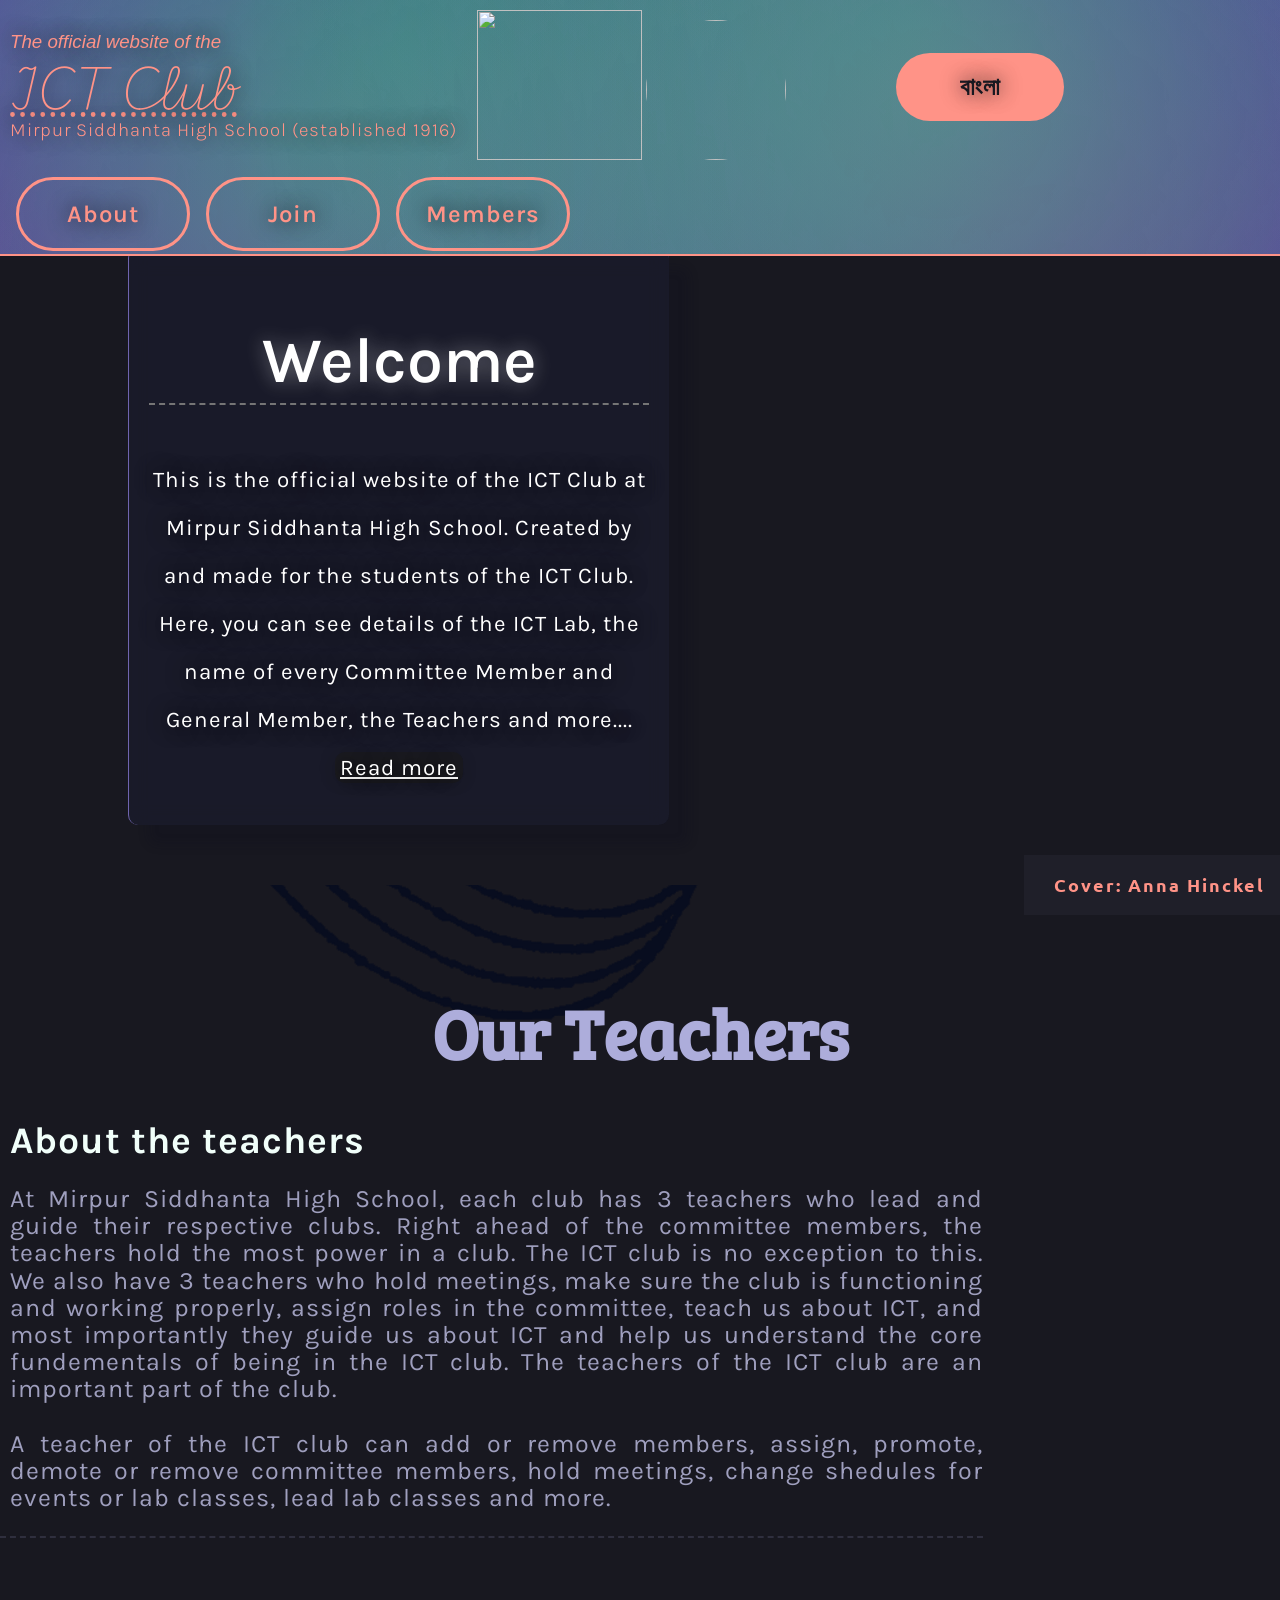
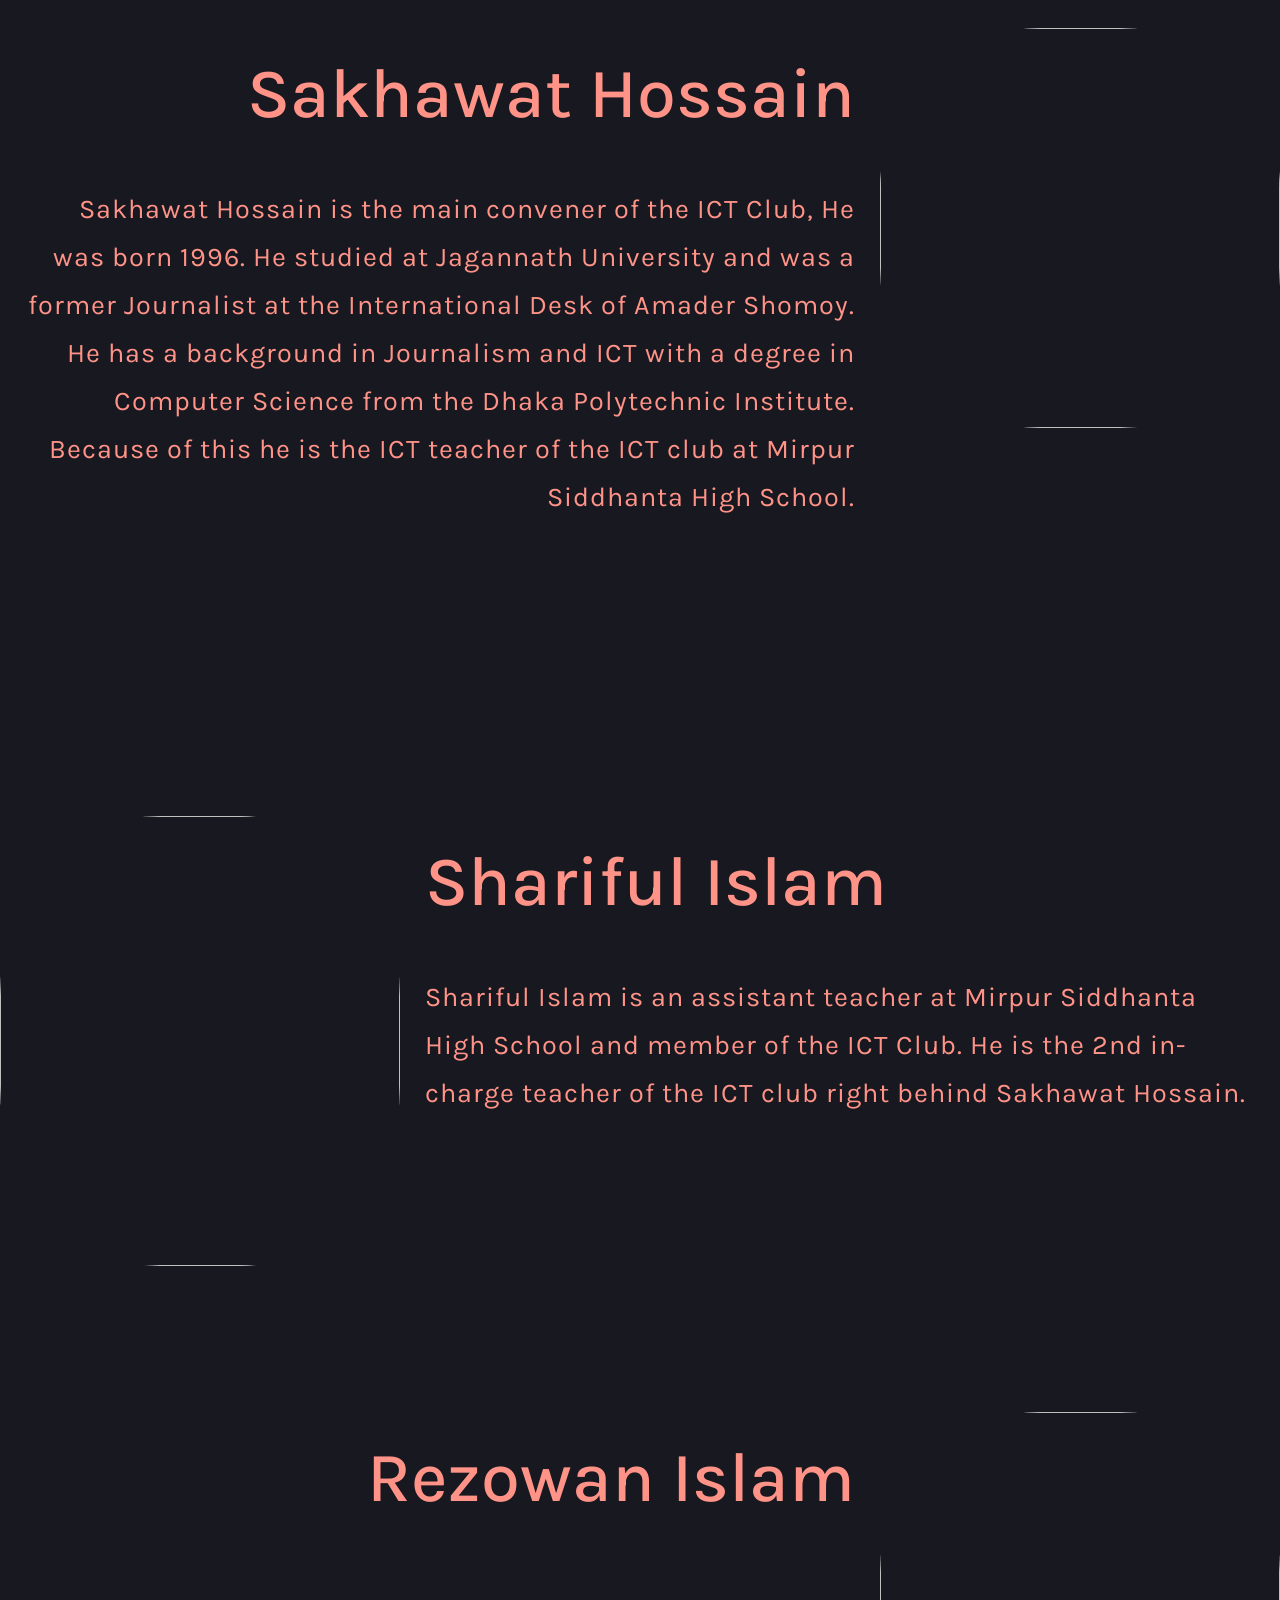
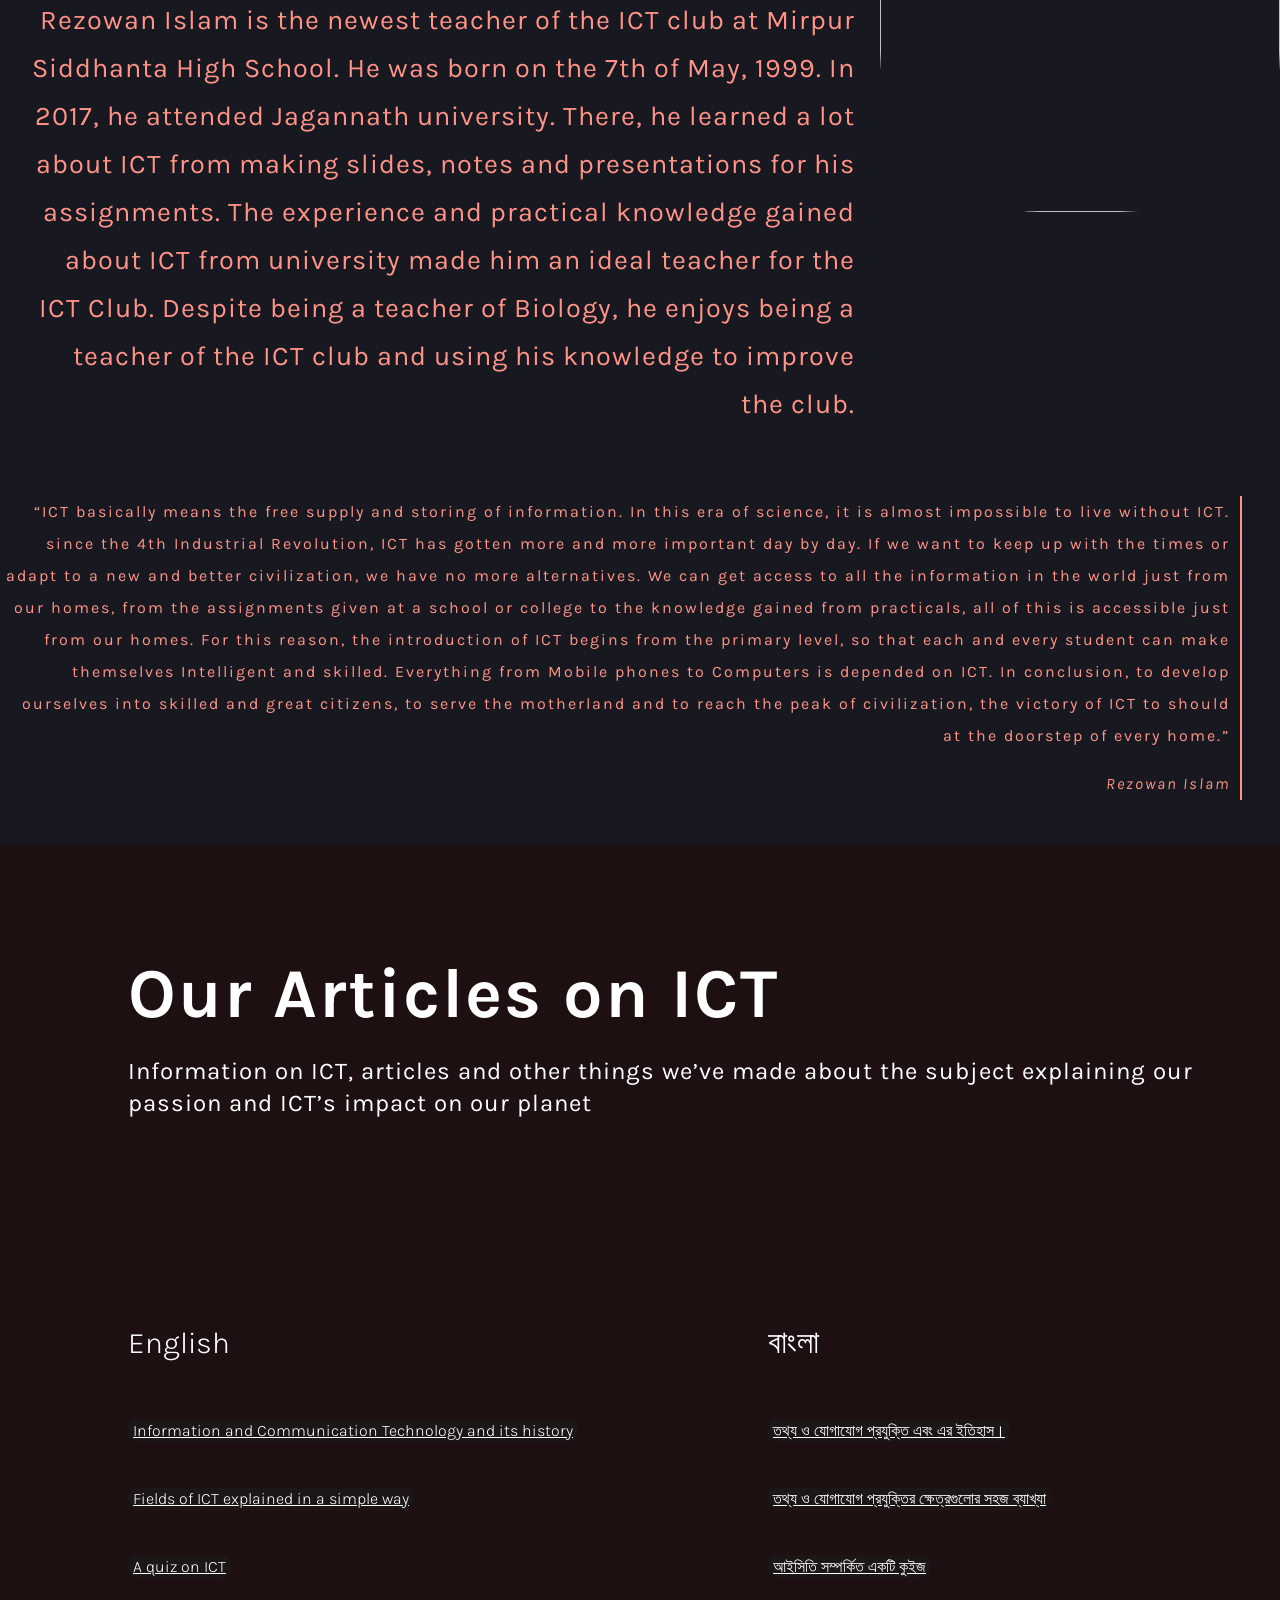
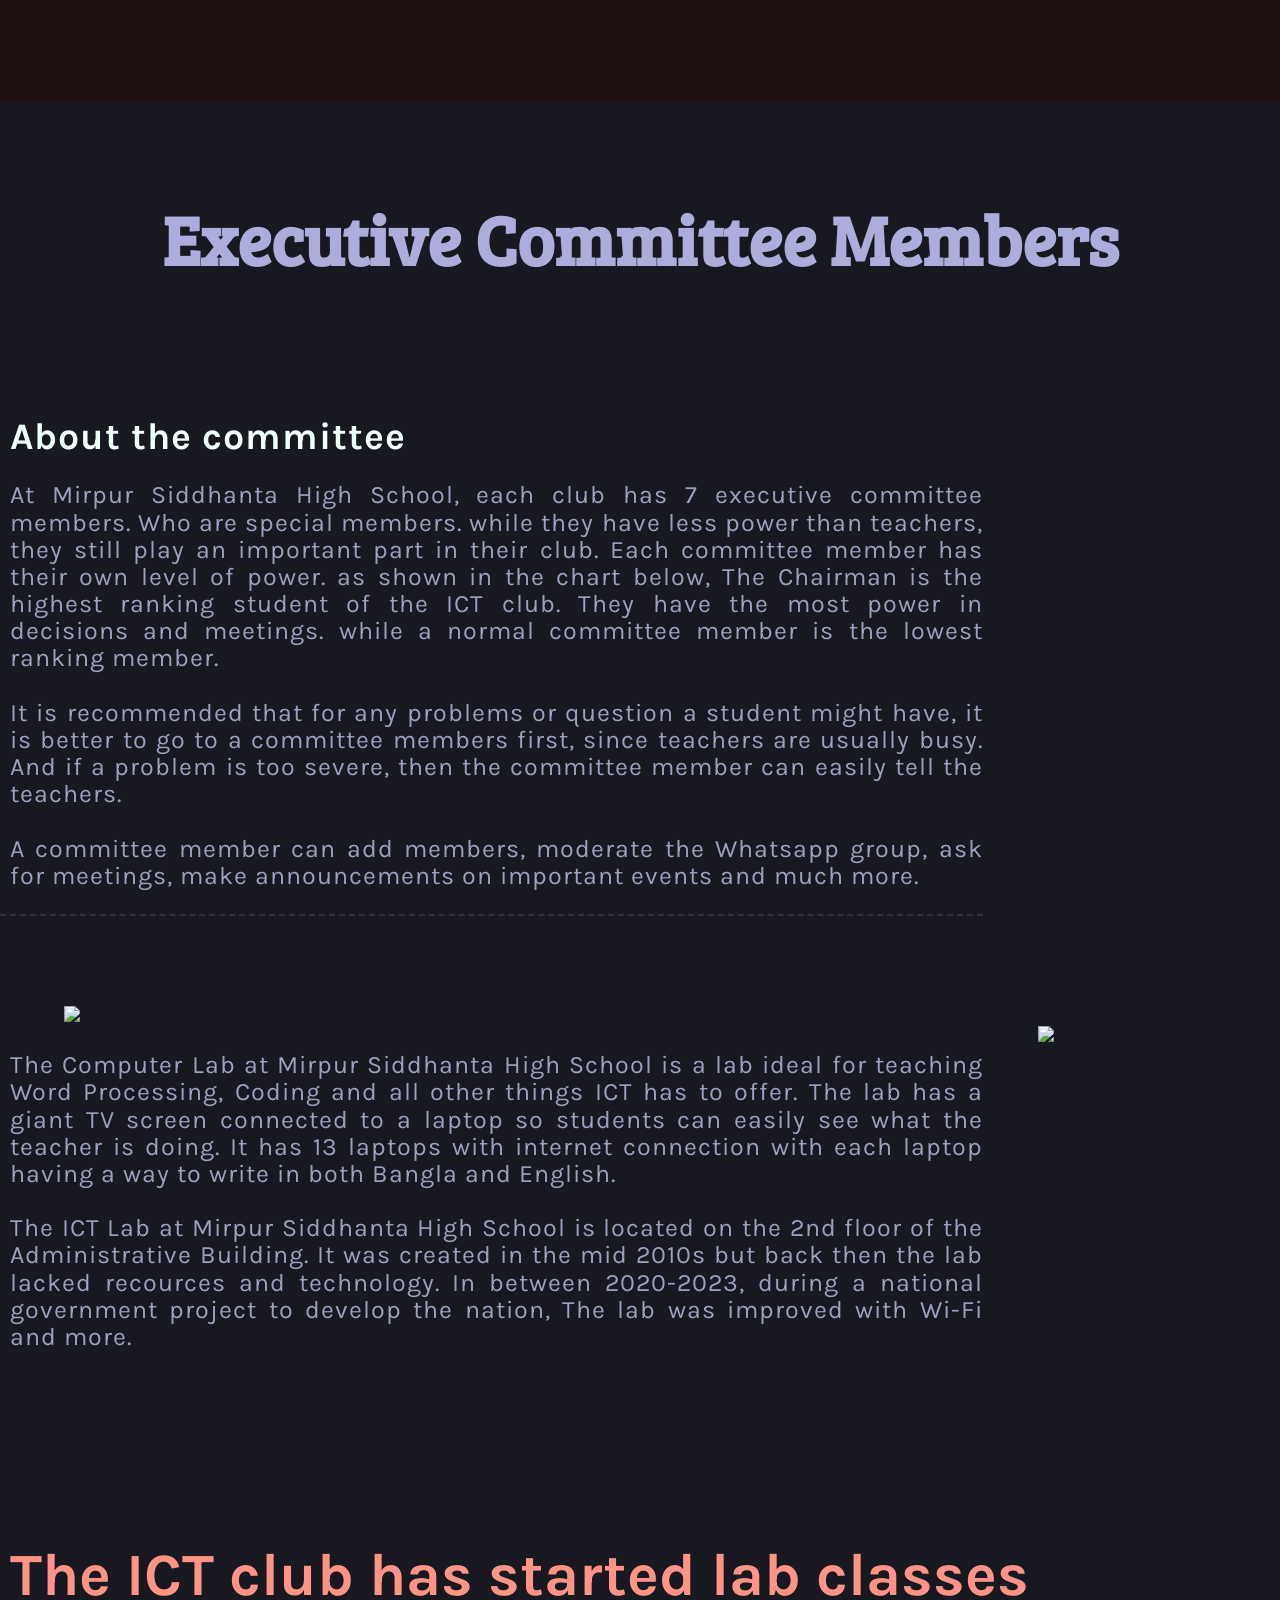
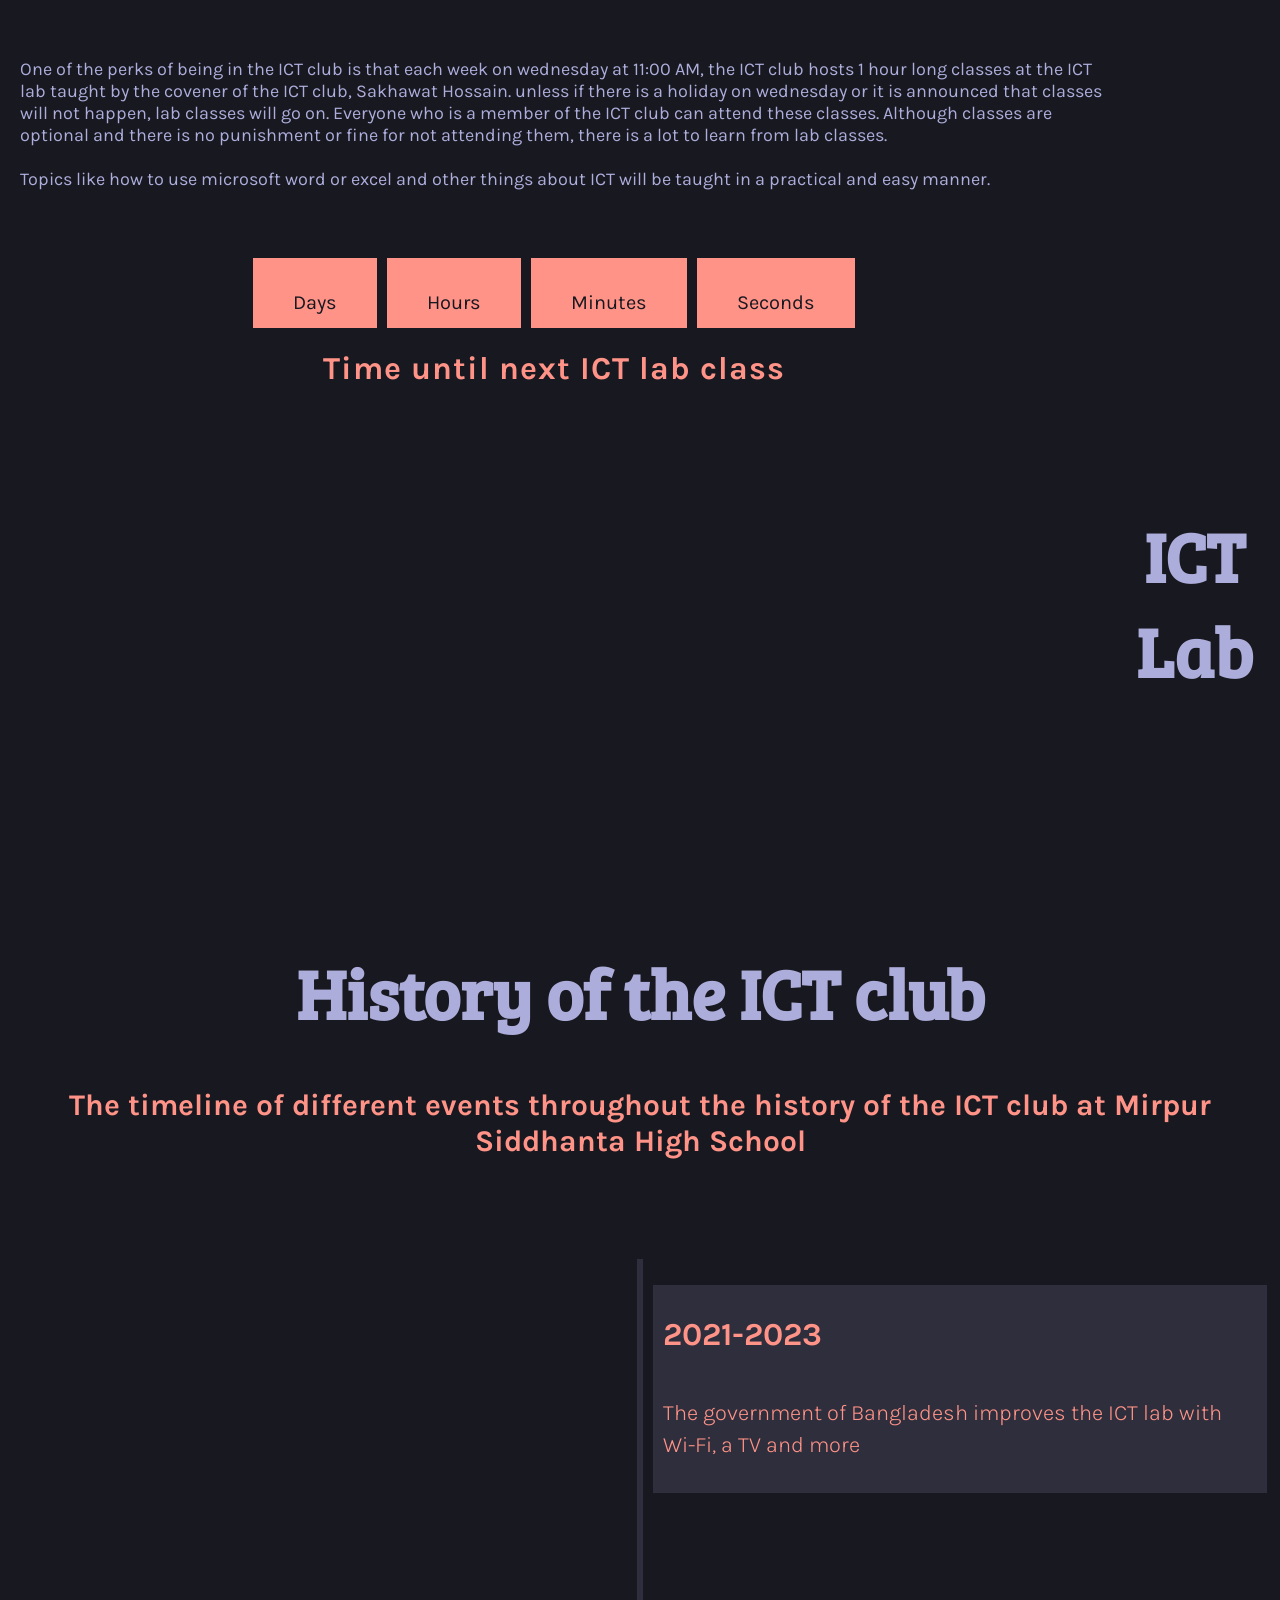
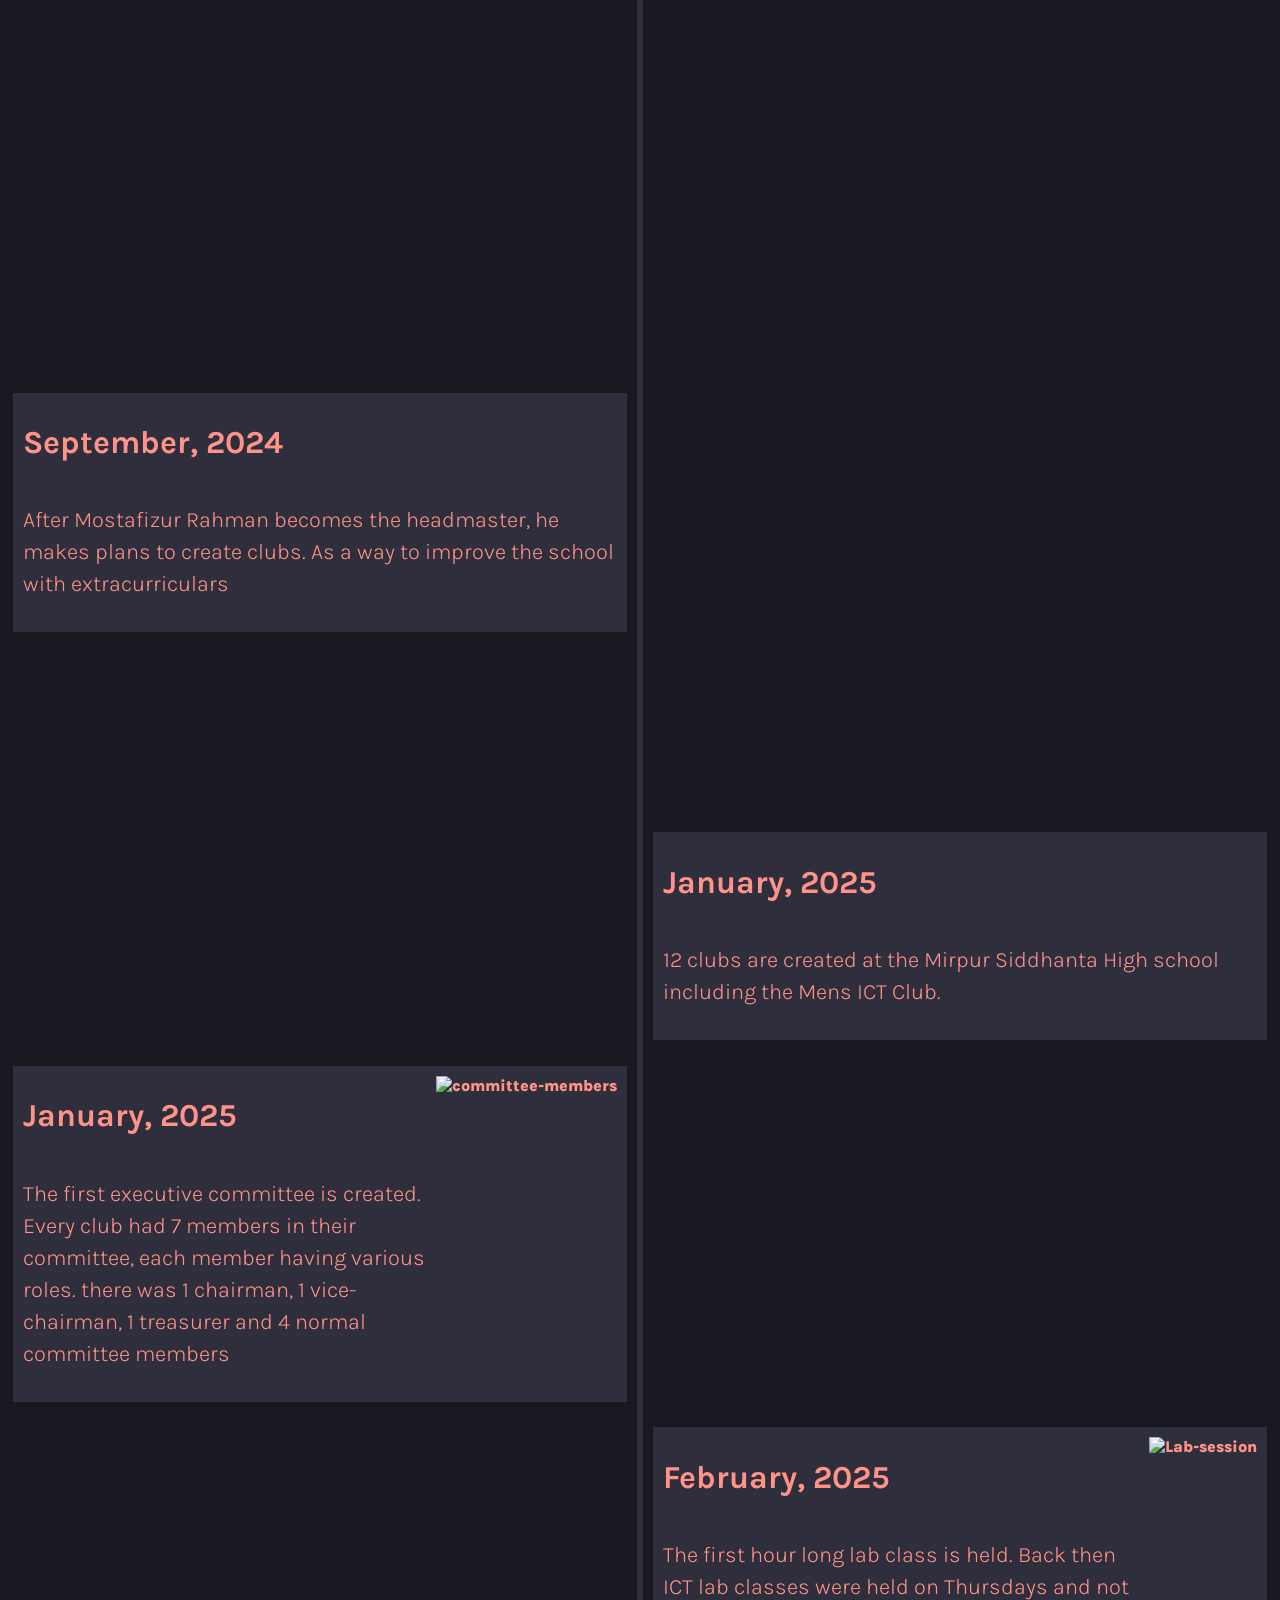
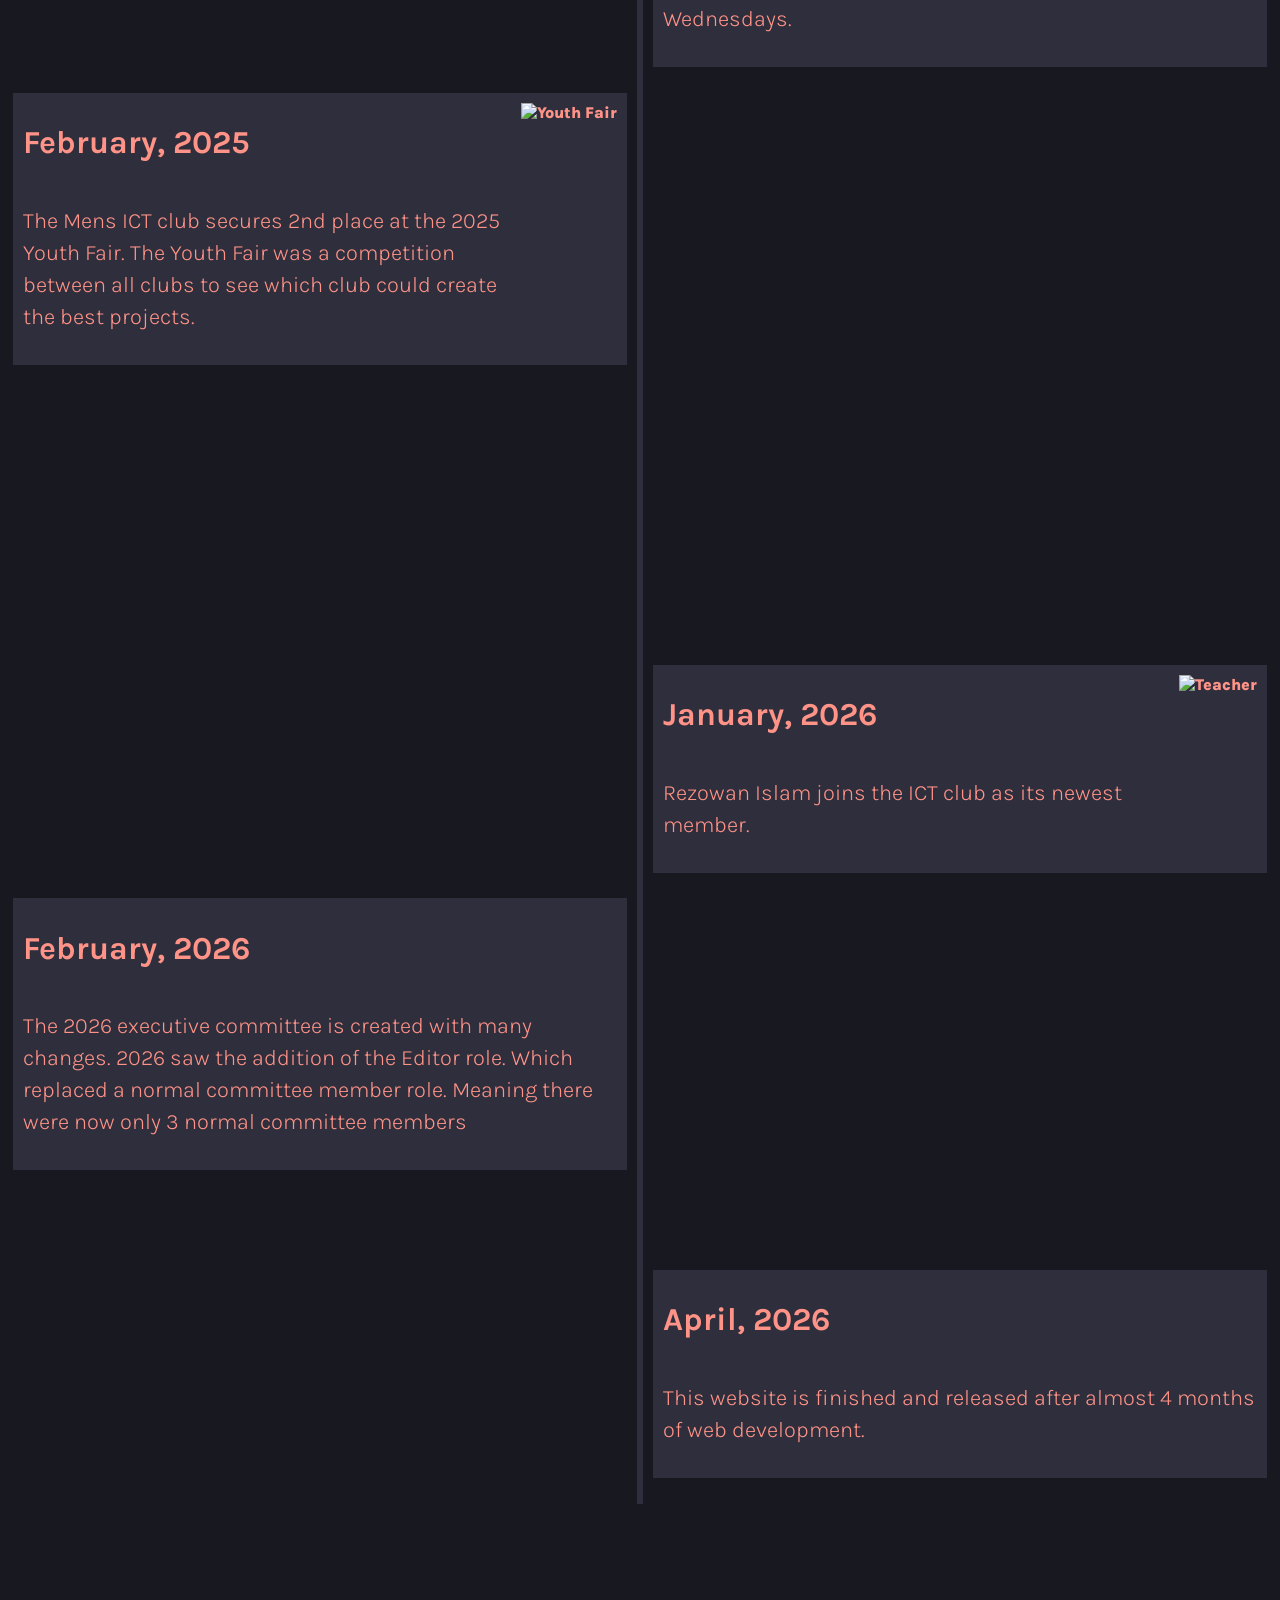
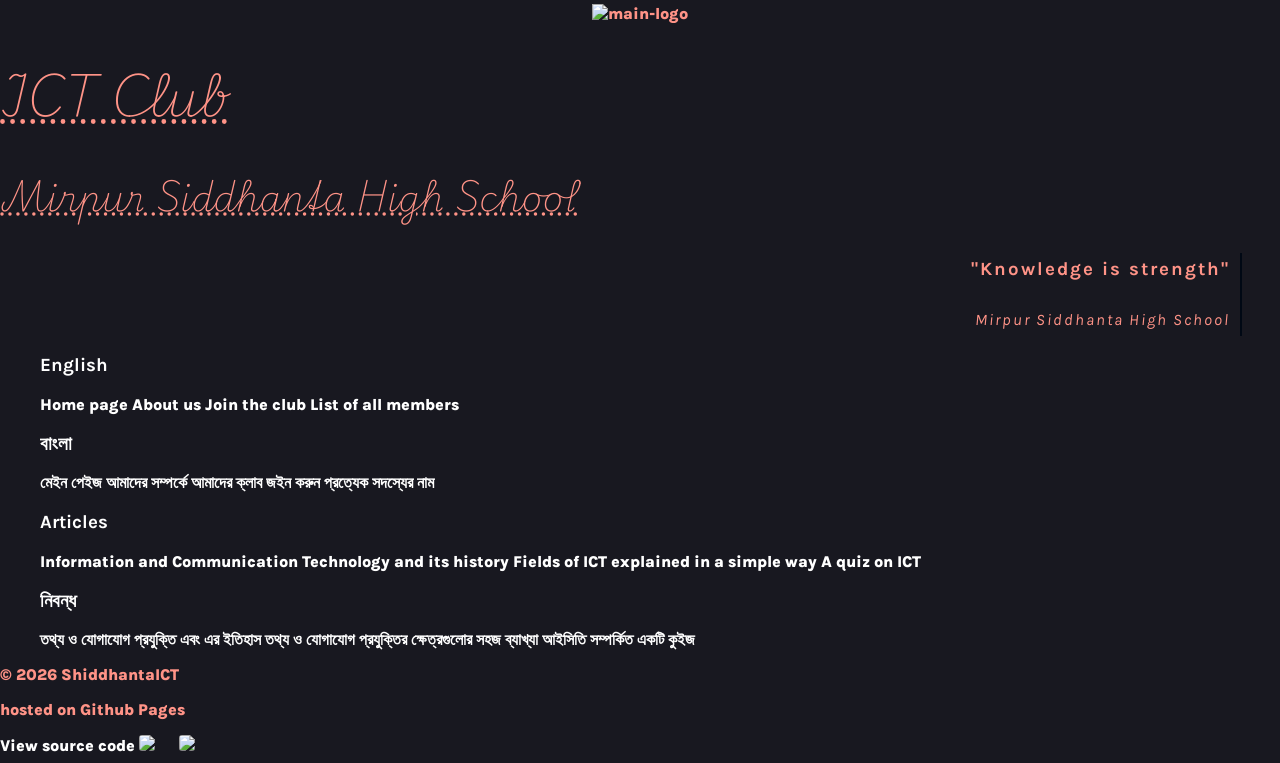
==== commit 5c17f339: "added footer" ====
--- a/index.html
+++ b/index.html
@@ -3,7 +3,7 @@
   <head>
     <meta charset="UTF-8" />
     <meta name="viewport" content="width=device-width, initial-scale=1.0" />
-    <title>ICT Club | Mirpur Siddhanta High School</title>
+    <title>SiddhantaICT</title>
 
     <link
       rel="icon"
@@ -17,7 +17,7 @@
     />
     <!--connecting ts to css-->
     <link rel="stylesheet" href="Style/style.css" />
-    <link rel="stylesheet" href="Style/timeline.css"
+    <link rel="stylesheet" href="Style/timeline.css" />
 
     <!--all the fonts i used-->
     <link rel="preconnect" href="https://fonts.googleapis.com" />
@@ -109,10 +109,15 @@
           <span id="nav-main">ICT club | Mirpur Siddhanta High School </span>
         </li>
 
-        <a id="open-nav-main" href="about.html">About</a>
-        <a id="open-nav-main" href="join.html">Join</a>
-        <a id="open-nav-main" href="members.html">Members</a>
-        <a href="#" style="margin-top: 2rem">🌐বাংলা</a>
+        <a white id="open-nav-main" href="about.html">About</a>
+        <a white id="open-nav-main" href="join.html">Join</a>
+        <a white id="open-nav-main" href="members.html">Members</a>
+        <a white href="#" style="padding-top: 2rem">
+        <a white href="bangla/bangla.html">
+          <svg xmlns="http://www.w3.org/2000/svg" height="20px" viewBox="0 -960 960 960" width="20px"  fill="#fff">
+            <path d="M325-111.5q-73-31.5-127.5-86t-86-127.5Q80-398 80-480.5t31.5-155q31.5-72.5 86-127t127.5-86Q398-880 480.5-880t155 31.5q72.5 31.5 127 86t86 127Q880-563 880-480.5T848.5-325q-31.5 73-86 127.5t-127 86Q563-80 480.5-80T325-111.5ZM480-162q26-36 45-75t31-83H404q12 44 31 83t45 75Zm-104-16q-18-33-31.5-68.5T322-320H204q29 50 72.5 87t99.5 55Zm208 0q56-18 99.5-55t72.5-87H638q-9 38-22.5 73.5T584-178ZM170-400h136q-3-20-4.5-39.5T300-480q0-21 1.5-40.5T306-560H170q-5 20-7.5 39.5T160-480q0 21 2.5 40.5T170-400Zm216 0h188q3-20 4.5-39.5T580-480q0-21-1.5-40.5T574-560H386q-3 20-4.5 39.5T380-480q0 21 1.5 40.5T386-400Zm268 0h136q5-20 7.5-39.5T800-480q0-21-2.5-40.5T790-560H654q3 20 4.5 39.5T660-480q0 21-1.5 40.5T654-400Zm-16-240h118q-29-50-72.5-87T584-782q18 33 31.5 68.5T638-640Zm-234 0h152q-12-44-31-83t-45-75q-26 36-45 75t-31 83Zm-200 0h118q9-38 22.5-73.5T376-782q-56 18-99.5 55T204-640Z"/>
+          </svg>বাংলা
+        </a>
       </ul>
     </nav>
 
@@ -140,30 +145,33 @@
         </div>
 
         <!--nav bar-->
-        <a class="Bangla" id="invis-on-mobile">🌐বাংলা</a>
+        <a href="bangla/bangla.html" class="Bangla" id="invis-on-mobile"> বাংলা </a>
 
         <div class="link-header">
-          <a href="about.html" class="button" id="invis-on-mobile">About</a>
-
-          <a href="join.html" title="Join our club" class="button" id="invis-on-mobile">Join</a>
-
-          <a href="members.html" class="button" id="invis-on-mobile">Members</a>
-          <br /><br />
-          <a onclick="showSidebar()" class="vis-on-mobile"
-            ><svg
-              xmlns="http://www.w3.org/2000/svg"
-              height="70px"
-              viewBox="0 -960 960 960"
-              width="70px"
-              fill="#e3e3e3"
-            >
-              <path
-                d="M160-269.23v-40h640v40H160ZM160-460v-40h640v40H160Zm0-190.77v-40h640v40H160Z"/></svg>
-              </a>
+          <a white href="about.html" class="button" id="invis-on-mobile">About</a>
+
+          <a white href="join.html" title="Join our club" class="button" id="invis-on-mobile">Join</a>
+
+          <a white href="members.html" class="button" id="invis-on-mobile">Members</a>
+          <br/><br/>
+
+          <a white onclick="showSidebar()" class="vis-on-mobile">
+            <svg xmlns="http://www.w3.org/2000/svg" height="70px" viewBox="0 -960 960 960" width="70px" fill="#e3e3e3">
+              <path d="M160-269.23v-40h640v40H160ZM160-460v-40h640v40H160Zm0-190.77v-40h640v40H160Z"/>
+            </svg>
+          </a>
         </div>
       </header>
 
       <div class="cool-back">
+
+        <video muted autoplay loop plays-inline class="background-video">
+          <source src="Images/new-background-timelapse.mp4">
+        </video>
+
+        <video muted autoplay loop plays-inline class="background-video-mobile">
+          <source src="Images/new-background-mobile.mp4">
+        </video>
         <div class="welcome-box">
           <p class="welcome">Welcome</p>
 
@@ -184,72 +192,49 @@
             Here, you can see details of the ICT Lab, the name of every
             Committee Member and General Member, the Teachers and more....
             <span class="link-to-about"
-              ><a title="About us" href="about.html"> Read more</a></span
+              ><a white title="About us" href="about.html"> Read more</a></span
             >
           </p>
         </div>
+
         <div class="svg-holder">
-          <svg
-            width="272.083"
-            height="77.344"
-            viewBox="0 0 272.083 77.344"
-            xmlns="http://www.w3.org/2000/svg"
-          >
-            <g
-              id="svgGroup"
-              stroke-linecap="round"
-              fill-rule="evenodd"
-              font-size="9pt"
-              stroke="#000"
-              stroke-width="0.25mm"
-              fill="none"
-              style="stroke: #000; stroke-width: 0.25mm; fill: none"
-            >
-              <path
-                d="M 80 47.552 L 80 47.604 L 80 48.281 A 13.706 13.706 0 0 0 80.352 51.325 A 15.62 15.62 0 0 0 80.495 51.901 A 6.936 6.936 0 0 0 82.053 54.743 A 8.507 8.507 0 0 0 82.5 55.208 A 8.078 8.078 0 0 0 85.443 56.953 A 10.441 10.441 0 0 0 88.092 57.481 A 9.594 9.594 0 0 0 88.698 57.5 A 8.988 8.988 0 0 0 90.514 57.324 A 7.022 7.022 0 0 0 92.109 56.797 A 13.126 13.126 0 0 0 93.313 56.152 Q 93.938 55.772 94.442 55.355 A 7.938 7.938 0 0 0 94.583 55.234 A 13.593 13.593 0 0 0 95.247 54.621 Q 95.554 54.316 95.795 54.029 A 6.169 6.169 0 0 0 96.094 53.646 A 74.636 74.636 0 0 0 96.217 53.473 Q 96.621 52.904 96.667 52.813 A 0.497 0.497 0 0 1 96.741 52.682 Q 96.841 52.559 97.011 52.553 A 0.503 0.503 0 0 1 97.031 52.552 A 0.705 0.705 0 0 1 97.212 52.574 A 0.513 0.513 0 0 1 97.448 52.708 Q 97.604 52.865 97.604 53.021 A 0.385 0.385 0 0 1 97.581 53.158 A 0.346 0.346 0 0 1 97.5 53.281 A 0.347 0.347 0 0 0 97.479 53.306 Q 97.376 53.434 96.875 54.141 A 7.442 7.442 0 0 1 96.372 54.768 Q 96.102 55.073 95.768 55.396 A 16.238 16.238 0 0 1 95.208 55.912 A 10.222 10.222 0 0 1 93.984 56.83 Q 93.328 57.252 92.55 57.632 A 16.388 16.388 0 0 1 92.5 57.656 A 7.592 7.592 0 0 1 90.502 58.288 A 10.381 10.381 0 0 1 88.698 58.438 A 10.906 10.906 0 0 1 85.367 57.949 A 9.041 9.041 0 0 1 81.875 55.886 A 8.11 8.11 0 0 1 80.675 54.471 A 7.271 7.271 0 0 1 80.365 53.958 Q 79.792 52.917 79.505 51.823 A 11.991 11.991 0 0 1 79.141 49.636 Q 79.062 48.542 79.062 47.5 A 42.844 42.844 0 0 1 79.867 40.828 A 48.787 48.787 0 0 1 80.208 39.245 Q 81.198 35 82.63 30.859 Q 84.062 26.719 85.833 22.813 A 162.554 162.554 0 0 1 88.037 18.143 A 134.663 134.663 0 0 1 89.349 15.547 Q 91.094 12.188 92.682 9.557 A 161.511 161.511 0 0 1 93.446 8.306 Q 94.39 6.774 95.128 5.664 A 51.987 51.987 0 0 1 95.365 5.313 Q 95.718 4.758 96.046 4.008 A 13.442 13.442 0 0 0 96.068 3.958 Q 96.334 3.345 96.391 2.828 A 2.512 2.512 0 0 0 96.406 2.552 A 1.585 1.585 0 0 0 96.35 2.121 A 1.219 1.219 0 0 0 96.068 1.615 Q 95.758 1.281 94.992 1.253 A 3.969 3.969 0 0 0 94.844 1.25 A 7.945 7.945 0 0 0 93.231 1.429 Q 91.889 1.708 90.286 2.422 A 30.268 30.268 0 0 0 87.9 3.622 Q 86.312 4.505 84.583 5.677 A 59.973 59.973 0 0 0 81.439 7.969 A 78.682 78.682 0 0 0 78.151 10.677 A 105.283 105.283 0 0 0 73.097 15.374 A 120.279 120.279 0 0 0 71.406 17.083 Q 68.021 20.573 64.714 24.505 A 104.967 104.967 0 0 0 58.542 32.604 A 62.188 62.188 0 0 0 58.075 39.864 A 68.217 68.217 0 0 0 58.073 40.365 A 36.483 36.483 0 0 0 58.085 41.33 A 30.778 30.778 0 0 0 58.099 41.745 A 32.832 32.832 0 0 1 58.122 42.677 A 38.815 38.815 0 0 1 58.125 43.125 A 15.577 15.577 0 0 1 58.108 43.819 Q 58.093 44.153 58.065 44.533 A 34.837 34.837 0 0 1 57.995 45.339 A 9.767 9.767 0 0 1 57.396 47.891 A 5.405 5.405 0 0 1 55.99 49.974 A 3.177 3.177 0 0 1 54.5 50.73 A 4.659 4.659 0 0 1 53.49 50.833 A 3.304 3.304 0 0 1 52.43 50.672 A 2.661 2.661 0 0 1 51.042 49.583 A 4.871 4.871 0 0 1 50.208 46.823 A 6.921 6.921 0 0 1 50.356 45.425 A 8.33 8.33 0 0 1 50.521 44.766 A 15.06 15.06 0 0 1 51.302 42.682 A 25.289 25.289 0 0 1 52.162 40.985 A 23.007 23.007 0 0 1 52.292 40.755 A 42.592 42.592 0 0 1 52.799 39.889 A 31.973 31.973 0 0 1 53.281 39.115 A 63.075 63.075 0 0 1 55.365 35.651 Q 56.458 33.958 57.604 32.24 A 61.062 61.062 0 0 1 58.958 24.896 A 99.277 99.277 0 0 1 60.937 18.021 A 97.44 97.44 0 0 1 63.307 11.563 Q 64.583 8.438 65.937 5.365 Q 66.252 4.63 66.438 4.048 A 7.727 7.727 0 0 0 66.589 3.516 A 8.981 8.981 0 0 0 66.685 3.072 Q 66.765 2.644 66.77 2.335 A 2.513 2.513 0 0 0 66.771 2.292 A 3.313 3.313 0 0 0 66.729 1.932 Q 66.661 1.552 66.506 1.338 A 0.738 0.738 0 0 0 66.406 1.224 A 0.941 0.941 0 0 0 66.092 1.039 Q 65.949 0.986 65.771 0.961 A 2.539 2.539 0 0 0 65.417 0.938 A 9.228 9.228 0 0 0 62.286 1.512 Q 61.088 1.942 59.852 2.695 A 17.332 17.332 0 0 0 59.219 3.099 A 34.741 34.741 0 0 0 56.146 5.429 Q 54.606 6.728 53.022 8.324 A 58.612 58.612 0 0 0 52.552 8.802 A 93.629 93.629 0 0 0 48.433 13.348 A 117.076 117.076 0 0 0 45.573 16.849 A 702.333 702.333 0 0 0 38.49 26.016 A 810.695 810.695 0 0 1 31.484 35.104 A 111.734 111.734 0 0 1 28.066 39.271 A 85.827 85.827 0 0 1 24.74 42.917 A 49.21 49.21 0 0 1 21.51 45.954 Q 19.771 47.439 18.094 48.538 A 25.134 25.134 0 0 1 16.354 49.583 A 17.449 17.449 0 0 1 9.764 51.681 A 16.791 16.791 0 0 1 8.021 51.771 A 11.799 11.799 0 0 1 6.291 51.567 Q 5.358 51.382 4.581 51.043 A 6.893 6.893 0 0 1 4.297 50.912 A 8.668 8.668 0 0 1 2.826 50.006 A 6.93 6.93 0 0 1 1.797 49.037 A 6.789 6.789 0 0 1 0.417 46.511 A 9.857 9.857 0 0 1 0 43.698 A 6.498 6.498 0 0 1 0.015 43.272 Q 0.049 42.764 0.156 42.083 Q 0.312 41.094 0.573 40.156 Q 0.833 39.219 1.198 38.542 A 2.487 2.487 0 0 1 1.366 38.27 Q 1.569 37.988 1.786 37.902 A 0.523 0.523 0 0 1 1.979 37.865 A 0.602 0.602 0 0 1 2.173 37.893 Q 2.441 37.985 2.448 38.367 A 1.127 1.127 0 0 1 2.448 38.386 Q 2.448 38.501 2.42 38.559 A 0.126 0.126 0 0 1 2.396 38.594 A 7.333 7.333 0 0 0 1.693 39.897 A 9.418 9.418 0 0 0 1.328 40.938 Q 0.937 42.292 0.937 43.698 Q 0.937 45 1.328 46.276 Q 1.719 47.552 2.63 48.568 A 6.135 6.135 0 0 0 4.062 49.733 A 7.863 7.863 0 0 0 5 50.208 A 7.071 7.071 0 0 0 6.416 50.636 Q 7.103 50.772 7.899 50.814 A 14.019 14.019 0 0 0 8.646 50.833 A 13.76 13.76 0 0 0 13.46 49.94 A 16.534 16.534 0 0 0 14.687 49.427 Q 17.614 48.065 20.663 45.481 A 37.848 37.848 0 0 0 20.859 45.313 A 50.5 50.5 0 0 0 24.037 42.318 Q 25.677 40.641 27.37 38.646 A 153.254 153.254 0 0 0 30.827 34.414 A 204.385 204.385 0 0 0 34.479 29.636 A 6452.148 6452.148 0 0 1 39.688 22.63 A 173.885 173.885 0 0 1 45.052 15.781 A 158.803 158.803 0 0 1 49.085 11.079 A 140.67 140.67 0 0 1 50.417 9.609 A 57.372 57.372 0 0 1 53.388 6.596 A 45.56 45.56 0 0 1 55.677 4.583 A 32.181 32.181 0 0 1 58.163 2.729 A 23.534 23.534 0 0 1 60.729 1.224 Q 63.177 0 65.417 0 Q 66.191 0 66.693 0.272 A 1.599 1.599 0 0 1 67.161 0.651 A 2.304 2.304 0 0 1 67.67 1.79 A 3.146 3.146 0 0 1 67.708 2.292 A 4.591 4.591 0 0 1 67.674 2.834 Q 67.643 3.097 67.582 3.389 A 8.814 8.814 0 0 1 67.5 3.75 A 8.906 8.906 0 0 1 67.31 4.396 Q 67.104 5.014 66.771 5.781 Q 65.521 8.646 64.349 11.563 A 134.26 134.26 0 0 0 62.109 17.552 Q 61.042 20.625 60.182 23.854 A 61.213 61.213 0 0 0 58.818 30.464 A 66.497 66.497 0 0 0 58.802 30.573 A 120.874 120.874 0 0 1 65.052 22.63 A 128.244 128.244 0 0 1 71.273 15.865 A 117.387 117.387 0 0 1 71.693 15.443 A 110.345 110.345 0 0 1 76.696 10.732 A 95.804 95.804 0 0 1 78.359 9.297 A 82.831 82.831 0 0 1 81.589 6.706 A 63.015 63.015 0 0 1 84.661 4.505 A 40.338 40.338 0 0 1 87.212 2.925 Q 88.558 2.163 89.821 1.606 A 23.877 23.877 0 0 1 90.286 1.406 A 18.009 18.009 0 0 1 92.012 0.784 Q 93.579 0.313 94.844 0.313 A 5.406 5.406 0 0 1 95.626 0.438 Q 96.034 0.537 96.366 0.699 A 2.795 2.795 0 0 1 96.693 0.886 A 1.499 1.499 0 0 1 97.313 1.77 Q 97.396 2.072 97.396 2.448 A 3.127 3.127 0 0 1 97.306 3.15 Q 97.148 3.834 96.708 4.73 A 14.346 14.346 0 0 1 96.432 5.261 A 90.12 90.12 0 0 1 95.916 6.195 Q 95.091 7.669 93.958 9.583 A 242.218 242.218 0 0 0 92.562 11.976 Q 91.616 13.617 90.547 15.521 Q 88.646 18.906 86.771 23.125 Q 85.521 25.99 84.349 29.063 Q 83.177 32.136 82.24 35.261 Q 81.302 38.386 80.703 41.484 Q 80.104 44.583 80 47.552 Z M 53.49 49.896 A 3.314 3.314 0 0 0 54.338 49.793 A 2.414 2.414 0 0 0 55.417 49.193 A 4.518 4.518 0 0 0 56.378 47.827 A 5.412 5.412 0 0 0 56.536 47.448 A 9.106 9.106 0 0 0 57.04 45.38 A 10.098 10.098 0 0 0 57.057 45.234 A 23.091 23.091 0 0 0 57.151 44.187 Q 57.187 43.623 57.187 43.125 Q 57.187 42.396 57.161 41.771 A 29.78 29.78 0 0 1 57.137 40.863 A 26.078 26.078 0 0 1 57.135 40.573 A 63.867 63.867 0 0 1 57.155 38.965 A 51.002 51.002 0 0 1 57.214 37.474 A 645.895 645.895 0 0 1 57.298 35.957 A 887.582 887.582 0 0 1 57.396 34.271 A 104.064 104.064 0 0 0 56.018 36.352 Q 54.958 37.998 54.193 39.349 Q 52.969 41.511 52.292 43.047 Q 51.734 44.313 51.459 45.155 A 9.515 9.515 0 0 0 51.354 45.495 A 12.527 12.527 0 0 0 51.24 45.92 Q 51.094 46.511 51.094 46.823 A 4.096 4.096 0 0 0 51.667 48.906 A 1.871 1.871 0 0 0 53.01 49.855 A 2.698 2.698 0 0 0 53.49 49.896 Z"
-                id="0"
-                vector-effect="non-scaling-stroke"
-              />
-              <path
-                d="M 90.625 47.761 A 15.143 15.143 0 0 0 92.396 47.865 A 15.305 15.305 0 0 0 93.896 47.791 A 17.162 17.162 0 0 0 97.786 46.927 A 30.773 30.773 0 0 0 98.64 46.62 A 34.005 34.005 0 0 0 103.229 44.479 Q 105.937 42.969 108.516 41.042 Q 111.094 39.115 113.437 37.136 A 0.652 0.652 0 0 0 113.447 37.125 A 0.497 0.497 0 0 0 113.594 36.771 A 0.699 0.699 0 0 0 113.575 36.604 Q 113.501 36.302 113.125 36.302 A 0.294 0.294 0 0 0 113.071 36.308 Q 113.005 36.32 112.91 36.361 A 1.843 1.843 0 0 0 112.812 36.406 A 54.192 54.192 0 0 1 111.959 37.145 A 60.834 60.834 0 0 1 107.943 40.261 Q 105.312 42.136 102.63 43.62 A 37.261 37.261 0 0 1 101.458 44.242 A 32.525 32.525 0 0 1 97.292 46.016 A 21.205 21.205 0 0 1 96.961 46.126 Q 94.495 46.927 92.396 46.927 Q 91.719 46.927 91.016 46.849 A 4.797 4.797 0 0 1 90.62 46.789 A 3.971 3.971 0 0 1 89.74 46.511 A 2.212 2.212 0 0 1 88.802 45.703 A 1.839 1.839 0 0 1 88.621 45.352 Q 88.524 45.106 88.479 44.805 A 3.908 3.908 0 0 1 88.438 44.219 A 6.252 6.252 0 0 1 88.446 43.899 Q 88.514 42.571 89.141 41.016 A 23.982 23.982 0 0 1 89.513 40.142 A 27.319 27.319 0 0 1 90.885 37.5 Q 91.927 35.729 93.073 34.063 Q 94.219 32.396 95.156 31.094 Q 96.562 29.115 97.943 27.292 Q 98.719 26.266 99.413 25.381 A 98.736 98.736 0 0 1 100.443 24.089 Q 101.562 22.708 102.266 21.875 L 102.969 21.042 Q 103.044 20.89 103.065 20.794 A 0.312 0.312 0 0 0 103.073 20.729 A 0.699 0.699 0 0 0 103.055 20.562 Q 102.98 20.261 102.604 20.261 A 1.084 1.084 0 0 0 102.538 20.262 Q 102.41 20.27 102.335 20.31 A 0.187 0.187 0 0 0 102.24 20.417 L 101.536 21.25 A 51.529 51.529 0 0 0 101.384 21.432 Q 100.715 22.232 99.714 23.49 A 118.981 118.981 0 0 0 99.564 23.678 Q 99.035 24.345 98.45 25.101 A 203.981 203.981 0 0 0 97.214 26.719 Q 95.833 28.542 94.427 30.573 A 732.201 732.201 0 0 0 93.385 32.057 A 984.238 984.238 0 0 0 92.24 33.698 Q 91.042 35.417 89.974 37.24 Q 88.906 39.063 88.203 40.859 Q 87.5 42.656 87.5 44.219 A 6.073 6.073 0 0 0 87.519 44.71 Q 87.589 45.573 87.917 46.146 Q 88.333 46.875 89.036 47.266 A 3.914 3.914 0 0 0 89.589 47.518 A 4.532 4.532 0 0 0 90.625 47.761 Z M 109.063 15.547 A 2.498 2.498 0 0 0 109.792 13.75 A 2.956 2.956 0 0 0 109.791 13.718 A 2.407 2.407 0 0 0 109.062 11.979 A 2.872 2.872 0 0 0 109.04 11.957 A 2.409 2.409 0 0 0 107.292 11.25 A 2.498 2.498 0 0 0 105.495 11.979 A 2.9 2.9 0 0 0 105.448 12.025 A 2.363 2.363 0 0 0 104.74 13.75 A 2.503 2.503 0 0 0 104.889 14.621 A 2.55 2.55 0 0 0 105.495 15.547 A 3.074 3.074 0 0 0 105.518 15.57 A 2.449 2.449 0 0 0 107.292 16.302 A 2.493 2.493 0 0 0 108.058 16.187 A 2.41 2.41 0 0 0 109.062 15.547 Z"
-                id="1"
-                vector-effect="non-scaling-stroke"
-              />
-              <path
-                d="M 125.595 49.618 A 6.371 6.371 0 0 0 126.823 49.792 A 9.535 9.535 0 0 0 127.566 49.761 Q 128.824 49.663 130.417 49.245 A 32.422 32.422 0 0 0 132.591 48.587 A 44.009 44.009 0 0 0 134.948 47.708 A 54.896 54.896 0 0 0 136.817 46.911 A 67.091 67.091 0 0 0 140.078 45.339 Q 142.76 43.958 145.469 42.292 Q 145.677 42.136 145.677 41.875 A 0.379 0.379 0 0 0 145.673 41.818 Q 145.653 41.69 145.547 41.563 A 0.659 0.659 0 0 0 145.531 41.544 Q 145.489 41.497 145.443 41.466 A 0.317 0.317 0 0 0 145.26 41.406 A 0.46 0.46 0 0 0 145.25 41.406 A 0.351 0.351 0 0 0 145 41.511 Q 142.5 43.021 139.922 44.375 A 73.714 73.714 0 0 1 138.021 45.339 A 60.242 60.242 0 0 1 135 46.719 A 57.959 57.959 0 0 1 134.995 46.721 Q 132.654 47.709 130.677 48.281 A 19.212 19.212 0 0 1 129.451 48.596 Q 128.875 48.722 128.371 48.787 A 7.7 7.7 0 0 1 127.396 48.854 A 8.174 8.174 0 0 1 126.874 48.838 Q 123.594 48.628 123.594 45.677 A 6.508 6.508 0 0 1 123.608 45.252 Q 123.702 43.812 124.427 42.136 A 25.124 25.124 0 0 1 125.114 40.679 A 30.255 30.255 0 0 1 126.536 38.203 A 63.149 63.149 0 0 1 129.297 34.219 Q 130.781 32.24 132.057 30.521 Q 133.333 28.802 134.167 27.422 Q 134.753 26.451 134.927 25.776 A 2.085 2.085 0 0 0 135 25.261 A 2.156 2.156 0 0 0 134.956 24.816 A 1.455 1.455 0 0 0 134.531 24.037 A 2.651 2.651 0 0 0 133.437 23.412 Q 132.812 23.229 132.187 23.177 A 25.231 25.231 0 0 0 131.912 23.156 Q 131.489 23.125 131.25 23.125 A 5.38 5.38 0 0 1 131.094 23.123 Q 130.823 23.115 130.449 23.081 A 20.474 20.474 0 0 1 130.104 23.047 A 17.709 17.709 0 0 1 129.495 22.971 A 22.033 22.033 0 0 1 128.542 22.813 A 14.81 14.81 0 0 1 128.437 22.793 A 16.101 16.101 0 0 1 126.849 22.396 A 9.508 9.508 0 0 1 126.795 22.38 Q 126.396 22.256 126.048 22.109 A 5.899 5.899 0 0 1 125.365 21.771 Q 125.946 20.609 126.145 19.693 A 4.197 4.197 0 0 0 126.25 18.802 A 2.609 2.609 0 0 0 126.249 18.72 Q 126.245 18.621 126.235 18.48 A 12.458 12.458 0 0 0 126.224 18.333 A 1.709 1.709 0 0 0 126.165 18.014 A 2.226 2.226 0 0 0 126.042 17.682 A 1.233 1.233 0 0 0 125.817 17.352 A 1.572 1.572 0 0 0 125.521 17.109 A 1.248 1.248 0 0 0 125.222 16.972 Q 124.916 16.875 124.479 16.875 A 0.612 0.612 0 0 0 124.447 16.876 Q 124.332 16.882 124.062 16.927 A 1.258 1.258 0 0 0 123.711 17.043 A 1.753 1.753 0 0 0 123.437 17.214 Q 123.242 17.36 123.077 17.598 A 2.609 2.609 0 0 0 122.891 17.917 Q 122.735 18.228 122.683 18.677 A 4.245 4.245 0 0 0 122.656 19.167 A 3.585 3.585 0 0 0 122.665 19.41 A 3.768 3.768 0 0 0 122.995 20.703 A 3.022 3.022 0 0 0 123.479 21.454 A 3.883 3.883 0 0 0 124.115 22.031 A 0.108 0.108 0 0 1 124.11 22.059 Q 124.097 22.107 124.046 22.202 A 2.709 2.709 0 0 1 124.01 22.266 A 6.485 6.485 0 0 1 123.945 22.377 A 5.491 5.491 0 0 1 123.802 22.604 A 98.748 98.748 0 0 1 118.932 29.792 A 41.681 41.681 0 0 1 118.516 30.343 A 45.17 45.17 0 0 1 112.812 36.458 A 0.652 0.652 0 0 0 112.803 36.469 A 0.497 0.497 0 0 0 112.656 36.823 A 0.691 0.691 0 0 0 112.676 36.997 Q 112.731 37.209 112.939 37.269 A 0.675 0.675 0 0 0 113.125 37.292 A 0.733 0.733 0 0 0 113.194 37.289 Q 113.351 37.274 113.437 37.188 Q 116.719 34.219 119.505 30.677 A 66.27 66.27 0 0 0 124.635 23.125 A 2.373 2.373 0 0 1 124.64 23.116 Q 124.711 22.976 124.828 22.789 A 8.103 8.103 0 0 1 124.948 22.604 A 7.264 7.264 0 0 0 125.722 22.98 A 9.033 9.033 0 0 0 126.849 23.359 Q 127.917 23.646 128.854 23.802 Q 129.44 23.9 129.914 23.957 A 13.421 13.421 0 0 0 130.443 24.011 A 84.82 84.82 0 0 0 130.621 24.025 Q 131.002 24.054 131.14 24.061 A 1.349 1.349 0 0 0 131.198 24.063 A 7.022 7.022 0 0 1 131.333 24.064 Q 131.495 24.067 131.72 24.077 A 29.824 29.824 0 0 1 131.953 24.089 Q 132.448 24.115 132.917 24.245 A 3.108 3.108 0 0 1 133.276 24.368 A 2.399 2.399 0 0 1 133.724 24.609 A 0.744 0.744 0 0 1 134.023 25.021 A 1.025 1.025 0 0 1 134.062 25.313 A 1.306 1.306 0 0 1 134.06 25.388 Q 134.05 25.569 133.989 25.764 A 2.225 2.225 0 0 1 133.854 26.094 Q 133.646 26.511 133.385 26.927 A 70.704 70.704 0 0 1 133.27 27.09 Q 132.444 28.247 131.286 29.774 A 205.949 205.949 0 0 1 130.417 30.912 A 84.447 84.447 0 0 0 126.875 35.886 Q 125.156 38.49 123.906 41.042 A 16.335 16.335 0 0 0 123.407 42.161 Q 123.05 43.055 122.863 43.87 A 7.619 7.619 0 0 0 122.656 45.573 A 5.498 5.498 0 0 0 122.739 46.545 A 3.934 3.934 0 0 0 123.698 48.542 A 3.296 3.296 0 0 0 124.353 49.095 Q 124.889 49.441 125.595 49.618 Z M 123.698 18.698 A 0.349 0.349 0 0 0 123.673 18.767 Q 123.655 18.839 123.649 18.95 A 2.095 2.095 0 0 0 123.646 19.063 Q 123.646 19.636 123.906 20.287 A 2.737 2.737 0 0 0 124.094 20.672 Q 124.303 21.023 124.583 21.198 Q 124.97 20.377 125.132 19.847 A 4.431 4.431 0 0 0 125.156 19.766 A 5.369 5.369 0 0 0 125.239 19.442 Q 125.276 19.273 125.294 19.126 A 2.192 2.192 0 0 0 125.313 18.854 A 1.407 1.407 0 0 0 125.255 18.447 A 1.2 1.2 0 0 0 125.104 18.125 A 0.672 0.672 0 0 0 124.682 17.84 A 1.107 1.107 0 0 0 124.427 17.813 A 0.686 0.686 0 0 0 123.876 18.179 Q 123.757 18.382 123.698 18.698 Z"
-                id="2"
-                vector-effect="non-scaling-stroke"
-              />
-              <path
-                d="M 197.962 34.941 A 1.843 1.843 0 0 0 197.917 34.844 A 2.308 2.308 0 0 1 197.915 34.843 Q 197.864 34.817 197.819 34.792 A 1.446 1.446 0 0 1 197.734 34.74 Q 197.656 34.688 197.552 34.688 Q 197.396 34.688 197.24 34.844 Q 195.104 36.745 193.053 38.307 A 51.964 51.964 0 0 1 189.036 41.094 A 57.277 57.277 0 0 1 185.436 43.166 A 42.875 42.875 0 0 1 181.562 44.974 A 40.162 40.162 0 0 1 178.438 46.096 A 30.414 30.414 0 0 1 174.896 46.979 A 37.406 37.406 0 0 1 172.206 47.376 A 28.569 28.569 0 0 1 169.115 47.552 A 28.552 28.552 0 0 1 167.467 47.507 A 21.978 21.978 0 0 1 165.964 47.37 A 28.244 28.244 0 0 1 163.177 46.875 A 15.98 15.98 0 0 0 164.765 46.795 A 18.941 18.941 0 0 0 167.526 46.302 A 25.591 25.591 0 0 0 167.88 46.21 A 27.831 27.831 0 0 0 172.057 44.714 Q 174.323 43.698 176.484 42.266 Q 178.646 40.833 180.521 39.167 A 23.415 23.415 0 0 0 181.33 38.42 A 27.266 27.266 0 0 0 183.073 36.563 Q 184.323 35.104 185.312 33.516 Q 186.302 31.927 186.927 30.234 A 10.943 10.943 0 0 0 187.107 29.706 A 9.456 9.456 0 0 0 187.552 26.875 A 7.72 7.72 0 0 0 186.927 23.802 Q 186.302 22.344 185.052 21.25 A 8.142 8.142 0 0 0 183.54 20.213 A 10.927 10.927 0 0 0 181.901 19.505 Q 180.876 19.154 179.677 18.993 A 16.296 16.296 0 0 0 177.5 18.854 A 24.976 24.976 0 0 0 174.299 19.052 A 19.14 19.14 0 0 0 170.13 20.052 Q 166.875 21.25 164.323 23.333 Q 165.339 21.537 166.003 20.326 A 110.915 110.915 0 0 0 166.406 19.583 Q 166.953 18.568 167.28 17.962 A 396.307 396.307 0 0 1 167.474 17.604 A 52.011 52.011 0 0 0 167.566 17.434 Q 167.764 17.064 167.835 16.915 A 1.232 1.232 0 0 0 167.865 16.849 A 1.691 1.691 0 0 1 167.873 16.828 Q 167.913 16.732 167.916 16.764 A 0.07 0.07 0 0 1 167.917 16.771 A 0.776 0.776 0 0 0 167.914 16.708 Q 167.908 16.637 167.889 16.579 A 0.326 0.326 0 0 0 167.76 16.406 A 0.695 0.695 0 0 0 167.648 16.345 A 0.506 0.506 0 0 0 167.448 16.302 A 0.112 0.112 0 0 0 167.41 16.309 Q 167.334 16.337 167.216 16.468 A 2.116 2.116 0 0 0 167.135 16.563 Q 166.973 16.766 166.619 17.367 A 33.693 33.693 0 0 0 166.406 17.734 A 224.269 224.269 0 0 0 166.139 18.203 Q 165.666 19.037 164.948 20.313 Q 164.01 21.979 162.396 24.792 A 94.883 94.883 0 0 0 158.826 27.723 A 114.997 114.997 0 0 0 152.812 33.307 A 158.384 158.384 0 0 0 143.464 43.464 A 154.257 154.257 0 0 0 135 54.453 A 125.536 125.536 0 0 0 132.628 57.962 A 105.67 105.67 0 0 0 128.125 65.521 A 73.196 73.196 0 0 0 127.07 67.553 Q 126.584 68.527 126.182 69.417 A 36.778 36.778 0 0 0 125.339 71.432 Q 124.375 73.958 124.375 75.313 A 2.767 2.767 0 0 0 124.411 75.767 A 2.006 2.006 0 0 0 124.87 76.771 A 1.593 1.593 0 0 0 125.722 77.279 A 2.445 2.445 0 0 0 126.302 77.344 A 2.902 2.902 0 0 0 126.524 77.335 Q 127.262 77.279 128.099 76.849 A 12.446 12.446 0 0 0 128.219 76.787 A 11.296 11.296 0 0 0 129.87 75.729 A 20.248 20.248 0 0 0 130.092 75.555 Q 130.417 75.296 130.696 75.051 A 11.307 11.307 0 0 0 131.224 74.557 Q 131.771 74.011 131.823 73.906 Q 135 70.677 140.286 62.865 Q 144.251 57.005 149.256 48.861 A 668.869 668.869 0 0 0 152.708 43.177 Q 153.906 44.323 155.391 45.13 A 16.4 16.4 0 0 0 156.224 45.553 A 13.865 13.865 0 0 0 158.333 46.354 Q 160.312 47.188 163.177 47.839 A 24.984 24.984 0 0 0 164.445 48.092 A 27.901 27.901 0 0 0 169.219 48.49 Q 176.458 48.386 183.542 45.208 Q 187.415 43.471 191.336 40.737 A 67.848 67.848 0 0 0 197.865 35.521 A 0.175 0.175 0 0 0 197.945 35.466 Q 197.998 35.402 198.014 35.277 A 0.952 0.952 0 0 0 198.021 35.156 A 0.294 0.294 0 0 0 198.015 35.103 Q 198.003 35.036 197.962 34.941 Z M 131.146 73.281 A 29.257 29.257 0 0 0 132.386 71.913 Q 133.599 70.498 135.128 68.449 A 118.081 118.081 0 0 0 136.094 67.136 A 184.987 184.987 0 0 0 138.484 63.754 Q 140.579 60.723 143.021 56.979 A 404.267 404.267 0 0 0 147.096 50.593 Q 149.219 47.201 151.51 43.412 A 675.833 675.833 0 0 0 156.211 35.514 A 834.446 834.446 0 0 0 161.146 26.979 Q 157.135 30.261 153.62 33.75 A 161.006 161.006 0 0 0 149.044 38.474 A 137.614 137.614 0 0 0 147.135 40.573 A 170.553 170.553 0 0 0 144.323 43.809 A 131.997 131.997 0 0 0 141.823 46.849 A 183.27 183.27 0 0 0 140.168 48.957 Q 139.521 49.794 138.945 50.563 A 99.634 99.634 0 0 0 137.865 52.031 A 164.23 164.23 0 0 0 135.013 56.087 A 129.85 129.85 0 0 0 132.5 59.922 A 119.744 119.744 0 0 0 130.594 63.051 Q 129.744 64.497 129.029 65.822 A 70.148 70.148 0 0 0 128.568 66.693 Q 127.383 68.966 126.618 70.775 A 31.903 31.903 0 0 0 126.146 71.953 A 22.404 22.404 0 0 0 125.781 72.993 Q 125.312 74.453 125.312 75.313 Q 125.312 75.729 125.547 76.068 A 0.729 0.729 0 0 0 125.924 76.344 Q 126.108 76.406 126.354 76.406 A 2.144 2.144 0 0 0 126.88 76.337 Q 127.235 76.247 127.63 76.042 A 9.085 9.085 0 0 0 128.798 75.315 A 10.235 10.235 0 0 0 129.01 75.156 A 20.688 20.688 0 0 0 129.93 74.408 A 17.845 17.845 0 0 0 130.26 74.115 A 48.291 48.291 0 0 0 130.531 73.867 Q 130.911 73.516 131.146 73.281 Z M 158.646 45.469 A 13.296 13.296 0 0 0 160.569 45.83 A 12.377 12.377 0 0 0 160.599 45.833 Q 161.562 45.938 162.448 45.938 A 18.826 18.826 0 0 0 162.669 45.939 Q 165.775 45.939 168.956 44.916 A 25.262 25.262 0 0 0 171.458 43.958 Q 176.042 41.927 179.896 38.438 A 24.421 24.421 0 0 0 181.95 36.406 A 27.426 27.426 0 0 0 182.318 35.99 Q 183.49 34.636 184.427 33.177 A 15.087 15.087 0 0 0 185.938 30.13 A 9.515 9.515 0 0 0 186.475 27.762 A 8.607 8.607 0 0 0 186.51 26.979 A 7.427 7.427 0 0 0 186.042 24.401 A 6.076 6.076 0 0 0 184.691 22.27 A 7.09 7.09 0 0 0 184.531 22.109 A 6.676 6.676 0 0 0 183.277 21.159 Q 182.603 20.758 181.771 20.443 Q 180.052 19.792 177.5 19.792 Q 174.829 19.792 172.769 20.26 A 14.41 14.41 0 0 0 172.24 20.391 A 22.192 22.192 0 0 0 170.137 21.061 A 16.572 16.572 0 0 0 168.307 21.875 A 23.094 23.094 0 0 0 166.725 22.78 A 17.328 17.328 0 0 0 165.365 23.724 A 161.027 161.027 0 0 1 164.321 24.522 Q 163.682 25.007 163.125 25.417 A 432.094 432.094 0 0 1 161.274 28.599 Q 160.323 30.217 159.262 31.998 A 721.918 721.918 0 0 1 158.542 33.203 A 409.138 409.138 0 0 0 154.577 39.976 A 462.471 462.471 0 0 0 153.229 42.344 A 9.961 9.961 0 0 0 154.933 43.698 A 12.212 12.212 0 0 0 155.885 44.245 A 29.177 29.177 0 0 0 157.006 44.795 Q 157.897 45.208 158.646 45.469 Z"
-                id="3"
-                vector-effect="non-scaling-stroke"
-              />
-              <path
-                d="M 232.5 20.208 L 233.229 20.833 Q 231.302 23.281 229.193 25.729 Q 227.083 28.177 225.078 30.703 Q 223.073 33.229 221.328 35.859 A 37.073 37.073 0 0 0 218.333 41.302 Q 217.396 43.438 217.396 44.948 Q 217.396 47.656 220.521 47.656 Q 221.879 47.656 223.565 47.12 A 16.68 16.68 0 0 0 224.349 46.849 A 23.937 23.937 0 0 0 226.576 45.879 A 32.496 32.496 0 0 0 228.932 44.583 A 43.782 43.782 0 0 0 231.715 42.753 A 55.682 55.682 0 0 0 233.958 41.068 A 69.653 69.653 0 0 0 237.865 37.733 A 79.054 79.054 0 0 0 239.167 36.511 A 1.265 1.265 0 0 1 239.301 36.452 Q 239.368 36.428 239.429 36.416 A 0.554 0.554 0 0 1 239.531 36.406 A 0.529 0.529 0 0 1 239.704 36.432 Q 239.938 36.513 239.948 36.847 A 1.008 1.008 0 0 1 239.948 36.875 Q 239.948 37.014 239.901 37.107 A 0.309 0.309 0 0 1 239.844 37.188 A 66.812 66.812 0 0 1 235.942 40.732 A 57.774 57.774 0 0 1 234.531 41.875 A 50.709 50.709 0 0 1 231.592 44.021 A 40.232 40.232 0 0 1 229.375 45.417 A 33.623 33.623 0 0 1 226.94 46.712 A 25.059 25.059 0 0 1 224.635 47.682 Q 222.563 48.429 220.803 48.53 A 9.671 9.671 0 0 1 220.521 48.542 A 6.295 6.295 0 0 1 219.14 48.398 A 4.649 4.649 0 0 1 217.604 47.761 A 2.516 2.516 0 0 1 216.529 46.217 Q 216.414 45.77 216.407 45.229 A 5.453 5.453 0 0 1 216.406 45.156 A 6.465 6.465 0 0 1 216.523 43.987 Q 216.739 42.817 217.355 41.322 A 21.616 21.616 0 0 1 217.396 41.224 A 23.46 23.46 0 0 1 218.277 39.368 Q 218.779 38.412 219.426 37.347 A 53.645 53.645 0 0 1 220.521 35.625 Q 217.24 38.49 214.297 40.781 A 41.015 41.015 0 0 1 209.238 44.166 A 37.025 37.025 0 0 1 208.281 44.688 Q 206.042 45.833 204.271 46.458 A 32.83 32.83 0 0 1 203.012 46.876 Q 202.409 47.062 201.877 47.195 A 15.307 15.307 0 0 1 201.224 47.344 A 30.144 30.144 0 0 1 200.62 47.461 Q 199.966 47.581 199.492 47.632 A 7.695 7.695 0 0 1 199.219 47.656 Q 198.49 47.708 198.333 47.708 A 1.239 1.239 0 0 1 198.309 47.708 Q 198.187 47.705 197.526 47.682 A 4.644 4.644 0 0 1 196.656 47.565 A 6.219 6.219 0 0 1 195.911 47.344 A 3.774 3.774 0 0 1 194.84 46.732 A 4.897 4.897 0 0 1 194.323 46.25 Q 193.743 45.629 193.624 44.514 A 5.741 5.741 0 0 1 193.594 43.906 A 6.838 6.838 0 0 1 193.777 42.423 Q 194.212 40.484 195.677 37.682 Q 197.76 33.698 201.823 27.865 A 216.487 216.487 0 0 1 202.646 26.675 Q 203.662 25.219 204.439 24.163 A 68.883 68.883 0 0 1 204.688 23.828 A 260.452 260.452 0 0 1 205.229 23.104 Q 205.757 22.402 206.152 21.888 A 68.24 68.24 0 0 1 206.484 21.458 A 35.782 35.782 0 0 1 206.778 21.087 Q 207.205 20.556 207.422 20.339 Q 207.656 20.105 207.733 20.062 A 0.063 0.063 0 0 1 207.76 20.052 A 0.602 0.602 0 0 1 207.954 20.081 Q 208.223 20.172 208.229 20.554 A 1.127 1.127 0 0 1 208.229 20.573 A 0.385 0.385 0 0 1 208.206 20.71 A 0.346 0.346 0 0 1 208.125 20.833 L 207.109 22.162 Q 206.144 23.424 204.733 25.367 A 301.988 301.988 0 0 0 204.583 25.573 A 194.591 194.591 0 0 0 203.008 27.78 A 260.615 260.615 0 0 0 201.302 30.234 A 81.432 81.432 0 0 0 198.234 35.046 A 74.751 74.751 0 0 0 198.047 35.365 A 58.914 58.914 0 0 0 196.68 37.845 A 45.433 45.433 0 0 0 195.547 40.182 A 16.706 16.706 0 0 0 195.033 41.456 Q 194.584 42.731 194.537 43.686 A 4.456 4.456 0 0 0 194.531 43.906 Q 194.531 45.521 195.599 46.172 A 4.357 4.357 0 0 0 197.086 46.728 A 5.97 5.97 0 0 0 198.177 46.823 A 10.67 10.67 0 0 0 199.639 46.717 A 14.019 14.019 0 0 0 200.885 46.484 Q 202.344 46.146 203.724 45.651 A 33.823 33.823 0 0 0 205.039 45.15 A 26.148 26.148 0 0 0 206.224 44.636 A 130.401 130.401 0 0 0 206.753 44.388 Q 207.267 44.146 207.649 43.96 A 36.121 36.121 0 0 0 207.969 43.802 A 37.601 37.601 0 0 0 210.21 42.491 Q 212.336 41.154 214.922 39.219 Q 218.01 36.908 221.57 33.286 A 99.234 99.234 0 0 0 223.802 30.938 A 296.486 296.486 0 0 0 225.241 29.219 A 347.454 347.454 0 0 0 226.745 27.396 A 523.47 523.47 0 0 0 228.216 25.593 A 403.563 403.563 0 0 0 229.557 23.932 A 384.736 384.736 0 0 0 230.168 23.171 Q 231.013 22.112 231.626 21.328 A 130.485 130.485 0 0 0 231.667 21.276 L 232.5 20.208 Z"
-                id="4"
-                vector-effect="non-scaling-stroke"
-              />
-              <path
-                d="M 252.001 49.618 A 6.371 6.371 0 0 0 253.229 49.792 A 9.535 9.535 0 0 0 253.973 49.761 Q 255.23 49.663 256.823 49.245 A 32.422 32.422 0 0 0 258.997 48.587 A 44.009 44.009 0 0 0 261.354 47.708 A 54.896 54.896 0 0 0 263.223 46.911 A 67.091 67.091 0 0 0 266.484 45.339 Q 269.167 43.958 271.875 42.292 Q 272.083 42.136 272.083 41.875 A 0.379 0.379 0 0 0 272.079 41.818 Q 272.059 41.69 271.953 41.563 A 0.659 0.659 0 0 0 271.937 41.544 Q 271.895 41.497 271.85 41.466 A 0.317 0.317 0 0 0 271.667 41.406 A 0.46 0.46 0 0 0 271.657 41.406 A 0.351 0.351 0 0 0 271.406 41.511 Q 268.906 43.021 266.328 44.375 A 73.714 73.714 0 0 1 264.427 45.339 A 60.242 60.242 0 0 1 261.406 46.719 A 57.959 57.959 0 0 1 261.402 46.721 Q 259.061 47.709 257.083 48.281 A 19.212 19.212 0 0 1 255.857 48.596 Q 255.281 48.722 254.777 48.787 A 7.7 7.7 0 0 1 253.802 48.854 A 8.174 8.174 0 0 1 253.28 48.838 Q 250 48.628 250 45.677 A 6.508 6.508 0 0 1 250.014 45.252 Q 250.108 43.812 250.833 42.136 A 25.124 25.124 0 0 1 251.521 40.679 A 30.255 30.255 0 0 1 252.943 38.203 A 63.149 63.149 0 0 1 255.703 34.219 Q 257.187 32.24 258.464 30.521 Q 259.74 28.802 260.573 27.422 Q 261.159 26.451 261.333 25.776 A 2.085 2.085 0 0 0 261.406 25.261 A 2.156 2.156 0 0 0 261.363 24.816 A 1.455 1.455 0 0 0 260.937 24.037 A 2.651 2.651 0 0 0 259.844 23.412 Q 259.219 23.229 258.594 23.177 A 25.231 25.231 0 0 0 258.318 23.156 Q 257.896 23.125 257.656 23.125 A 5.38 5.38 0 0 1 257.5 23.123 Q 257.229 23.115 256.855 23.081 A 20.474 20.474 0 0 1 256.51 23.047 A 17.709 17.709 0 0 1 255.901 22.971 A 22.033 22.033 0 0 1 254.948 22.813 A 14.81 14.81 0 0 1 254.844 22.793 A 16.101 16.101 0 0 1 253.255 22.396 A 9.508 9.508 0 0 1 253.202 22.38 Q 252.802 22.256 252.454 22.109 A 5.899 5.899 0 0 1 251.771 21.771 Q 252.352 20.609 252.552 19.693 A 4.197 4.197 0 0 0 252.656 18.802 A 2.609 2.609 0 0 0 252.655 18.72 Q 252.652 18.621 252.642 18.48 A 12.458 12.458 0 0 0 252.63 18.333 A 1.709 1.709 0 0 0 252.572 18.014 A 2.226 2.226 0 0 0 252.448 17.682 A 1.233 1.233 0 0 0 252.223 17.352 A 1.572 1.572 0 0 0 251.927 17.109 A 1.248 1.248 0 0 0 251.628 16.972 Q 251.322 16.875 250.885 16.875 A 0.612 0.612 0 0 0 250.853 16.876 Q 250.738 16.882 250.469 16.927 A 1.258 1.258 0 0 0 250.117 17.043 A 1.753 1.753 0 0 0 249.844 17.214 Q 249.648 17.36 249.484 17.598 A 2.609 2.609 0 0 0 249.297 17.917 Q 249.141 18.228 249.089 18.677 A 4.245 4.245 0 0 0 249.062 19.167 A 3.585 3.585 0 0 0 249.071 19.41 A 3.768 3.768 0 0 0 249.401 20.703 A 3.022 3.022 0 0 0 249.886 21.454 A 3.883 3.883 0 0 0 250.521 22.031 A 0.108 0.108 0 0 1 250.516 22.059 Q 250.503 22.107 250.452 22.202 A 2.709 2.709 0 0 1 250.417 22.266 A 6.485 6.485 0 0 1 250.352 22.377 A 5.491 5.491 0 0 1 250.208 22.604 A 98.748 98.748 0 0 1 245.339 29.792 A 41.681 41.681 0 0 1 244.922 30.343 A 45.17 45.17 0 0 1 239.219 36.458 A 0.652 0.652 0 0 0 239.209 36.469 A 0.497 0.497 0 0 0 239.062 36.823 A 0.691 0.691 0 0 0 239.082 36.997 Q 239.138 37.209 239.346 37.269 A 0.675 0.675 0 0 0 239.531 37.292 A 0.733 0.733 0 0 0 239.6 37.289 Q 239.757 37.274 239.844 37.188 Q 243.125 34.219 245.911 30.677 A 66.27 66.27 0 0 0 251.042 23.125 A 2.373 2.373 0 0 1 251.046 23.116 Q 251.117 22.976 251.234 22.789 A 8.103 8.103 0 0 1 251.354 22.604 A 7.264 7.264 0 0 0 252.128 22.98 A 9.033 9.033 0 0 0 253.255 23.359 Q 254.323 23.646 255.26 23.802 Q 255.846 23.9 256.32 23.957 A 13.421 13.421 0 0 0 256.849 24.011 A 84.82 84.82 0 0 0 257.027 24.025 Q 257.408 24.054 257.546 24.061 A 1.349 1.349 0 0 0 257.604 24.063 A 7.022 7.022 0 0 1 257.739 24.064 Q 257.902 24.067 258.127 24.077 A 29.824 29.824 0 0 1 258.359 24.089 Q 258.854 24.115 259.323 24.245 A 3.108 3.108 0 0 1 259.682 24.368 A 2.399 2.399 0 0 1 260.13 24.609 A 0.744 0.744 0 0 1 260.43 25.021 A 1.025 1.025 0 0 1 260.469 25.313 A 1.306 1.306 0 0 1 260.467 25.388 Q 260.456 25.569 260.395 25.764 A 2.225 2.225 0 0 1 260.26 26.094 Q 260.052 26.511 259.792 26.927 A 70.704 70.704 0 0 1 259.676 27.09 Q 258.85 28.247 257.692 29.774 A 205.949 205.949 0 0 1 256.823 30.912 A 84.447 84.447 0 0 0 253.281 35.886 Q 251.562 38.49 250.312 41.042 A 16.335 16.335 0 0 0 249.813 42.161 Q 249.456 43.055 249.269 43.87 A 7.619 7.619 0 0 0 249.063 45.573 A 5.498 5.498 0 0 0 249.145 46.545 A 3.934 3.934 0 0 0 250.104 48.542 A 3.296 3.296 0 0 0 250.759 49.095 Q 251.295 49.441 252.001 49.618 Z M 250.104 18.698 A 0.349 0.349 0 0 0 250.08 18.767 Q 250.061 18.839 250.055 18.95 A 2.095 2.095 0 0 0 250.052 19.063 Q 250.052 19.636 250.312 20.287 A 2.737 2.737 0 0 0 250.5 20.672 Q 250.71 21.023 250.99 21.198 Q 251.376 20.377 251.538 19.847 A 4.431 4.431 0 0 0 251.563 19.766 A 5.369 5.369 0 0 0 251.645 19.442 Q 251.682 19.273 251.7 19.126 A 2.192 2.192 0 0 0 251.719 18.854 A 1.407 1.407 0 0 0 251.662 18.447 A 1.2 1.2 0 0 0 251.51 18.125 A 0.672 0.672 0 0 0 251.089 17.84 A 1.107 1.107 0 0 0 250.833 17.813 A 0.686 0.686 0 0 0 250.282 18.179 Q 250.163 18.382 250.104 18.698 Z"
-                id="5"
-                vector-effect="non-scaling-stroke"
-              />
-            </g>
-          </svg>
+            <svg width="604.981" height="70.254" viewBox="0 0 604.981 70.254" xmlns="http://www.w3.org/2000/svg">
+
+              <g id="svgGroup" stroke-linecap="round" fill-rule="evenodd" font-size="9pt" stroke="#000" stroke-width="0.25mm" fill="none" style="stroke:#000;stroke-width:0.25mm;fill:none">
+                <path d="M 13.301 64.395 L 12.422 63.633 A 12.684 12.684 0 0 1 9.977 64.726 A 15.673 15.673 0 0 1 8.525 65.127 A 20.341 20.341 0 0 1 5.859 65.555 A 16.939 16.939 0 0 1 4.336 65.625 A 15.185 15.185 0 0 1 4.111 65.623 Q 3.858 65.619 3.519 65.608 A 55.851 55.851 0 0 1 3.193 65.596 A 17.071 17.071 0 0 1 1.758 65.479 A 7.898 7.898 0 0 1 1.176 65.385 Q 0.824 65.314 0.527 65.215 A 1.418 1.418 0 0 1 0.322 65.13 Q 0.219 65.076 0.149 65.011 A 0.427 0.427 0 0 1 0 64.688 A 0.462 0.462 0 0 1 0.046 64.491 Q 0.075 64.428 0.123 64.365 A 0.884 0.884 0 0 1 0.146 64.336 A 0.467 0.467 0 0 1 0.484 64.162 A 0.594 0.594 0 0 1 0.527 64.16 A 9.433 9.433 0 0 1 2.49 64.365 A 9.515 9.515 0 0 0 3.664 64.541 A 7.99 7.99 0 0 0 4.336 64.57 A 16.767 16.767 0 0 0 6.858 64.387 A 14.095 14.095 0 0 0 8.262 64.102 Q 10.078 63.633 11.602 62.871 A 15.346 15.346 0 0 1 9.312 59.785 A 13.475 13.475 0 0 1 8.496 58.037 Q 7.5 55.43 7.5 52.734 A 16.317 16.317 0 0 1 8.023 48.687 A 18.28 18.28 0 0 1 8.115 48.34 Q 8.73 46.113 9.902 44.268 A 10.195 10.195 0 0 1 12.803 41.25 A 6.83 6.83 0 0 1 16.516 40.082 A 8.31 8.31 0 0 1 16.758 40.078 A 8.62 8.62 0 0 1 18.753 40.41 A 5.689 5.689 0 0 1 21.563 42.217 Q 23.203 44.18 23.203 47.051 Q 23.086 51.797 20.625 55.986 A 18.863 18.863 0 0 1 16.133 61.124 A 24.141 24.141 0 0 1 13.359 63.047 A 25.288 25.288 0 0 0 19.424 66.416 A 18.637 18.637 0 0 0 24.183 67.547 A 23.149 23.149 0 0 0 26.66 67.676 A 30.122 30.122 0 0 0 29.982 67.499 A 25.38 25.38 0 0 0 31.611 67.266 A 32.739 32.739 0 0 0 34.225 66.696 A 26.424 26.424 0 0 0 35.859 66.211 A 24.046 24.046 0 0 0 38.139 65.325 A 19.892 19.892 0 0 0 39.375 64.717 A 28.05 28.05 0 0 0 40.67 63.979 Q 41.444 63.508 42.07 63.047 A 25.147 25.147 0 0 0 45.337 60.18 A 20.617 20.617 0 0 0 47.227 57.891 Q 49.219 55.078 50.332 52.002 A 30.454 30.454 0 0 0 51.885 45.557 Q 52.324 42.187 52.5 38.701 A 273.962 273.962 0 0 0 52.764 31.641 A 77.616 77.616 0 0 1 53.262 24.551 A 18.323 18.323 0 0 1 49.638 24.203 A 16.155 16.155 0 0 1 48.311 23.877 Q 45.996 23.203 44.121 21.797 A 0.588 0.588 0 0 1 43.955 21.61 Q 43.891 21.494 43.887 21.348 A 0.718 0.718 0 0 1 43.887 21.328 Q 43.887 21.094 44.063 20.977 A 0.762 0.762 0 0 1 44.211 20.899 A 0.562 0.562 0 0 1 44.414 20.859 Q 44.571 20.859 44.675 20.912 A 0.347 0.347 0 0 1 44.766 20.977 Q 46.465 22.266 48.662 22.881 A 16.781 16.781 0 0 0 52.139 23.458 A 19.694 19.694 0 0 0 53.379 23.496 Q 53.73 20.449 54.727 16.875 A 28.869 28.869 0 0 1 57.51 10.195 A 17.837 17.837 0 0 1 61.31 5.546 A 16.911 16.911 0 0 1 61.963 5.01 A 9.812 9.812 0 0 1 67.413 2.962 A 12.459 12.459 0 0 1 68.32 2.93 A 8.848 8.848 0 0 1 70.467 3.272 A 6.625 6.625 0 0 1 72.861 4.541 A 4.7 4.7 0 0 1 74.342 6.845 Q 74.648 7.855 74.648 9.141 Q 74.648 11.367 73.623 13.418 Q 72.598 15.469 71.016 17.197 A 21.237 21.237 0 0 1 67.559 20.244 A 25.502 25.502 0 0 1 65.755 21.407 A 18.655 18.655 0 0 1 63.984 22.324 A 24.725 24.725 0 0 1 59.268 23.877 Q 56.777 24.434 54.316 24.551 A 77.616 77.616 0 0 0 53.818 31.641 Q 53.73 35.215 53.584 38.76 Q 53.438 42.305 52.969 45.762 Q 52.5 49.219 51.328 52.412 Q 50.156 55.605 48.105 58.535 A 22.341 22.341 0 0 1 45.127 61.953 A 28.501 28.501 0 0 1 42.715 63.984 A 18.314 18.314 0 0 1 40.674 65.266 Q 39.606 65.849 38.327 66.4 A 39.779 39.779 0 0 1 36.211 67.236 A 23.721 23.721 0 0 1 31.623 68.38 Q 29.445 68.709 26.989 68.729 A 39.308 39.308 0 0 1 26.66 68.73 A 22.816 22.816 0 0 1 19.453 67.588 A 21.399 21.399 0 0 1 14.516 65.248 A 19.531 19.531 0 0 1 13.301 64.395 Z M 56.66 14.297 A 31.67 31.67 0 0 0 55.254 18.809 A 45.127 45.127 0 0 0 54.434 23.496 A 22.054 22.054 0 0 0 58.367 22.972 A 27.753 27.753 0 0 0 60.85 22.295 Q 64.219 21.211 67.031 19.307 Q 69.844 17.402 71.66 14.795 A 9.873 9.873 0 0 0 73.477 9.023 A 7.014 7.014 0 0 0 73.402 7.973 Q 73.318 7.417 73.138 6.951 A 3.928 3.928 0 0 0 73.008 6.65 A 4.903 4.903 0 0 0 72.435 5.731 A 3.989 3.989 0 0 0 71.807 5.098 A 4.663 4.663 0 0 0 70.137 4.248 A 7.051 7.051 0 0 0 68.903 4.013 A 6.079 6.079 0 0 0 68.32 3.984 Q 66.035 4.102 64.219 5.01 A 12.104 12.104 0 0 0 60.967 7.383 A 16.895 16.895 0 0 0 58.477 10.635 A 27.748 27.748 0 0 0 56.66 14.297 Z M 10.371 45.41 A 17.371 17.371 0 0 0 8.768 50.577 A 15.914 15.914 0 0 0 8.613 52.793 A 13.969 13.969 0 0 0 9.551 57.861 A 12.389 12.389 0 0 0 11.639 61.362 A 14.993 14.993 0 0 0 12.539 62.344 Q 14.648 61.055 16.377 59.355 A 22.276 22.276 0 0 0 19.395 55.693 A 16.831 16.831 0 0 0 21.387 51.504 A 14.901 14.901 0 0 0 22.09 46.992 Q 22.09 44.531 20.654 42.832 A 4.699 4.699 0 0 0 17.357 41.159 A 6.607 6.607 0 0 0 16.758 41.133 A 9.405 9.405 0 0 0 14.989 41.473 Q 13.851 41.815 12.976 42.447 A 5.965 5.965 0 0 0 12.891 42.51 A 9.258 9.258 0 0 0 10.466 45.247 A 10.611 10.611 0 0 0 10.371 45.41 Z" id="0" vector-effect="non-scaling-stroke"/>
+              
+                <path d="M 68.32 62.93 A 17.036 17.036 0 0 0 70.313 63.047 A 17.218 17.218 0 0 0 72 62.963 A 19.307 19.307 0 0 0 76.377 61.992 Q 79.453 60.937 82.5 59.238 A 53.271 53.271 0 0 0 88.447 55.371 A 119.097 119.097 0 0 0 93.984 50.977 A 0.735 0.735 0 0 0 93.996 50.965 A 0.559 0.559 0 0 0 94.16 50.566 Q 94.16 50.156 93.842 50.065 A 0.759 0.759 0 0 0 93.633 50.039 A 0.33 0.33 0 0 0 93.572 50.045 Q 93.497 50.059 93.391 50.105 A 2.073 2.073 0 0 0 93.281 50.156 A 60.965 60.965 0 0 1 92.321 50.987 A 68.438 68.438 0 0 1 87.803 54.492 A 62.118 62.118 0 0 1 81.826 58.271 A 41.918 41.918 0 0 1 80.507 58.971 A 36.59 36.59 0 0 1 75.82 60.967 Q 74.326 61.479 72.949 61.736 A 14.413 14.413 0 0 1 70.313 61.992 Q 69.551 61.992 68.76 61.904 A 5.397 5.397 0 0 1 68.315 61.836 A 4.467 4.467 0 0 1 67.324 61.523 A 2.488 2.488 0 0 1 66.27 60.615 A 2.069 2.069 0 0 1 66.066 60.221 Q 65.859 59.694 65.859 58.945 Q 65.859 57.997 66.124 56.941 A 12.242 12.242 0 0 1 66.65 55.342 A 26.98 26.98 0 0 1 67.07 54.359 A 30.734 30.734 0 0 1 68.613 51.387 A 64.957 64.957 0 0 1 71.074 47.52 A 258.525 258.525 0 0 1 71.244 47.272 Q 71.836 46.413 72.378 45.643 A 157.26 157.26 0 0 1 73.418 44.18 A 190.477 190.477 0 0 1 73.616 43.902 A 174.147 174.147 0 0 1 76.553 39.902 A 188.186 188.186 0 0 1 76.984 39.335 Q 77.621 38.5 78.207 37.753 A 111.079 111.079 0 0 1 79.365 36.299 Q 80.625 34.746 81.416 33.809 L 82.207 32.871 A 2.108 2.108 0 0 0 82.255 32.768 Q 82.3 32.666 82.315 32.592 A 0.351 0.351 0 0 0 82.324 32.52 Q 82.324 32.11 82.006 32.018 A 0.759 0.759 0 0 0 81.797 31.992 Q 81.599 31.992 81.494 32.048 A 0.21 0.21 0 0 0 81.387 32.168 L 80.596 33.105 A 57.975 57.975 0 0 0 80.424 33.31 Q 79.882 33.958 79.146 34.874 A 201.875 201.875 0 0 0 78.545 35.625 A 133.888 133.888 0 0 0 78.376 35.837 Q 77.782 36.587 77.124 37.438 A 229.479 229.479 0 0 0 75.732 39.258 Q 74.18 41.309 72.598 43.594 A 823.844 823.844 0 0 0 71.426 45.264 A 1107.218 1107.218 0 0 0 70.137 47.109 A 59.986 59.986 0 0 0 67.588 51.094 A 32.123 32.123 0 0 0 67.013 52.117 A 27.959 27.959 0 0 0 65.596 55.166 A 14.664 14.664 0 0 0 65.584 55.196 Q 64.805 57.2 64.805 58.945 A 6.832 6.832 0 0 0 64.826 59.498 Q 64.862 59.938 64.957 60.311 A 3.211 3.211 0 0 0 65.273 61.113 Q 65.742 61.934 66.533 62.373 Q 67.324 62.812 68.32 62.93 Z M 89.883 24.668 Q 89.883 25.84 89.063 26.689 A 2.711 2.711 0 0 1 87.932 27.409 A 2.805 2.805 0 0 1 87.07 27.539 A 2.756 2.756 0 0 1 85.075 26.716 A 3.461 3.461 0 0 1 85.049 26.689 A 2.869 2.869 0 0 1 84.368 25.648 A 2.815 2.815 0 0 1 84.199 24.668 Q 84.199 23.496 85.049 22.676 A 2.81 2.81 0 0 1 87.07 21.855 A 2.71 2.71 0 0 1 89.037 22.65 A 3.223 3.223 0 0 1 89.063 22.676 A 2.708 2.708 0 0 1 89.883 24.631 A 3.323 3.323 0 0 1 89.883 24.668 Z" id="1" vector-effect="non-scaling-stroke"/>
+              
+                <path d="M 158.438 12.773 Q 158.496 13.008 158.496 13.594 Q 158.496 15.36 156.714 17.93 A 22.083 22.083 0 0 1 156.094 18.779 A 51.963 51.963 0 0 1 154.09 21.225 Q 152.941 22.548 151.574 23.974 A 99.404 99.404 0 0 1 149.854 25.723 Q 146.016 29.531 141.152 33.838 A 3205.565 3205.565 0 0 0 131.367 42.539 A 263.803 263.803 0 0 0 126.416 50.068 A 131.926 131.926 0 0 0 123.308 55.221 A 111.494 111.494 0 0 0 122.051 57.48 A 4.054 4.054 0 0 0 121.901 57.771 Q 121.734 58.129 121.553 58.652 A 4.659 4.659 0 0 0 121.291 60.057 A 4.403 4.403 0 0 0 121.289 60.176 A 2.354 2.354 0 0 0 121.526 61.193 A 3.045 3.045 0 0 0 121.729 61.553 A 1.093 1.093 0 0 0 122.158 61.919 Q 122.757 62.227 123.984 62.227 Q 125.977 62.227 128.174 61.523 A 30.204 30.204 0 0 0 132.48 59.766 Q 134.59 58.711 136.494 57.451 A 85.947 85.947 0 0 0 138.065 56.388 Q 138.777 55.895 139.399 55.437 A 48.777 48.777 0 0 0 139.805 55.137 A 116.895 116.895 0 0 0 140.746 54.41 Q 141.764 53.615 142.492 53.004 A 33.299 33.299 0 0 0 142.91 52.646 Q 143.763 51.906 144.306 51.424 A 63.509 63.509 0 0 0 144.609 51.152 A 64.621 64.621 0 0 0 144.863 50.923 Q 145.243 50.577 145.4 50.42 Q 145.594 50.226 145.709 50.215 A 0.143 0.143 0 0 1 145.723 50.215 A 0.462 0.462 0 0 1 145.919 50.261 Q 145.982 50.29 146.045 50.338 A 0.884 0.884 0 0 1 146.074 50.361 Q 146.205 50.47 146.238 50.595 A 0.339 0.339 0 0 1 146.25 50.684 A 0.166 0.166 0 0 1 146.221 50.753 Q 146.095 50.96 145.435 51.668 A 40.696 40.696 0 0 1 145.342 51.768 Q 144.732 52.417 143.817 53.252 A 54.751 54.751 0 0 1 142.852 54.111 Q 141.27 55.488 139.102 57.1 Q 136.934 58.711 134.473 60.059 A 32.417 32.417 0 0 1 129.346 62.314 A 16.62 16.62 0 0 1 124.909 63.198 A 15.373 15.373 0 0 1 124.043 63.223 A 7.562 7.562 0 0 1 123.554 63.206 Q 123.304 63.19 123.028 63.158 A 12.89 12.89 0 0 1 122.842 63.135 A 3.296 3.296 0 0 1 121.717 62.783 A 3.154 3.154 0 0 1 121.611 62.725 A 2.928 2.928 0 0 1 120.838 62.068 A 3.552 3.552 0 0 1 120.645 61.816 A 2.085 2.085 0 0 1 120.35 61.177 Q 120.271 60.896 120.246 60.562 A 4.356 4.356 0 0 1 120.234 60.234 A 5.826 5.826 0 0 1 120.379 58.915 A 4.966 4.966 0 0 1 120.645 58.096 Q 121.032 57.183 121.106 57.028 A 0.894 0.894 0 0 1 121.113 57.012 A 116.778 116.778 0 0 1 123.486 52.852 A 164.501 164.501 0 0 1 126.094 48.633 Q 120.755 54.51 115.915 58.205 A 45.486 45.486 0 0 1 112.998 60.264 A 30.156 30.156 0 0 1 108.882 62.515 Q 105.042 64.219 101.543 64.219 Q 99.727 64.219 97.969 63.662 A 9.605 9.605 0 0 1 95.339 62.379 A 8.959 8.959 0 0 1 94.863 62.021 A 8.493 8.493 0 0 1 92.669 59.332 A 9.366 9.366 0 0 1 92.666 59.326 Q 91.816 57.715 91.816 55.664 Q 91.816 50.352 98.389 44.161 A 47.111 47.111 0 0 1 100.137 42.598 Q 105.745 37.783 111.161 35.268 A 35.214 35.214 0 0 1 111.533 35.098 A 30.558 30.558 0 0 1 116.67 33.289 A 22.902 22.902 0 0 1 122.227 32.578 A 17.99 17.99 0 0 1 123.376 32.617 Q 123.966 32.655 124.623 32.73 A 32.217 32.217 0 0 1 125.068 32.783 A 10.983 10.983 0 0 1 127.909 33.528 A 10.306 10.306 0 0 1 128.086 33.604 A 6.718 6.718 0 0 1 130.488 35.361 Q 131.484 36.504 131.484 38.379 A 8.137 8.137 0 0 1 131.175 40.567 A 9.671 9.671 0 0 1 130.957 41.25 Q 134.766 35.625 138.428 30.645 A 431.131 431.131 0 0 1 141.937 25.936 Q 143.618 23.714 145.154 21.754 A 329.877 329.877 0 0 1 145.166 21.738 Q 148.242 17.812 150.557 15.234 Q 152.871 12.656 153.926 11.836 A 7.349 7.349 0 0 1 154.623 11.383 Q 155.375 10.957 155.987 10.905 A 1.974 1.974 0 0 1 156.152 10.898 A 2.351 2.351 0 0 1 156.651 10.949 A 1.689 1.689 0 0 1 157.236 11.191 A 3.261 3.261 0 0 1 157.63 11.498 A 2.464 2.464 0 0 1 157.939 11.836 Q 158.141 12.105 158.257 12.34 A 1.968 1.968 0 0 1 158.32 12.48 L 158.438 12.773 Z M 124.877 48.403 A 37.79 37.79 0 0 0 125.771 47.373 A 50.005 50.005 0 0 0 127.009 45.835 Q 127.6 45.068 128.079 44.373 A 24.257 24.257 0 0 0 128.613 43.564 A 18.874 18.874 0 0 0 129.301 42.389 Q 129.608 41.815 129.825 41.293 A 8.594 8.594 0 0 0 130.078 40.605 A 10.635 10.635 0 0 0 130.324 39.706 Q 130.422 39.27 130.461 38.884 A 4.957 4.957 0 0 0 130.488 38.379 A 4.442 4.442 0 0 0 130.364 37.298 A 3.163 3.163 0 0 0 129.639 35.918 A 5.488 5.488 0 0 0 127.762 34.58 A 6.416 6.416 0 0 0 127.529 34.482 A 10.798 10.798 0 0 0 125.102 33.844 A 12.101 12.101 0 0 0 124.834 33.809 A 25.285 25.285 0 0 0 123.466 33.677 A 18.442 18.442 0 0 0 122.227 33.633 A 22.202 22.202 0 0 0 115.934 34.581 A 29.248 29.248 0 0 0 111.885 36.123 Q 106.859 38.457 101.55 42.826 A 69.492 69.492 0 0 0 100.84 43.418 A 70.263 70.263 0 0 0 99.565 44.539 A 91.114 91.114 0 0 0 98.203 45.791 Q 96.797 47.109 95.625 48.691 A 18.028 18.028 0 0 0 93.662 52.031 Q 92.871 53.789 92.871 55.605 Q 92.871 57.305 93.545 58.711 A 7.197 7.197 0 0 0 95.391 61.113 A 8.419 8.419 0 0 0 97.613 62.462 A 9.855 9.855 0 0 0 98.145 62.666 A 9.889 9.889 0 0 0 100.626 63.183 A 11.894 11.894 0 0 0 101.602 63.223 A 14.028 14.028 0 0 0 106.072 62.472 A 16.401 16.401 0 0 0 106.904 62.168 A 29.139 29.139 0 0 0 112.09 59.473 Q 114.609 57.832 116.924 55.869 A 184.08 184.08 0 0 0 119.143 53.958 A 147.12 147.12 0 0 0 121.172 52.148 Q 123.325 50.13 124.877 48.403 Z M 151.816 22.383 A 55.583 55.583 0 0 0 153.961 19.98 Q 157.5 15.754 157.5 13.535 A 2.162 2.162 0 0 0 157.424 12.952 A 1.767 1.767 0 0 0 157.178 12.422 A 1.048 1.048 0 0 0 156.409 11.965 A 1.578 1.578 0 0 0 156.211 11.953 A 1.851 1.851 0 0 0 155.576 12.074 Q 155.076 12.257 154.512 12.715 Q 153.937 13.146 152.581 14.652 A 73.223 73.223 0 0 0 151.934 15.381 A 102.258 102.258 0 0 0 150.943 16.529 Q 149.377 18.369 147.334 20.918 A 277.139 277.139 0 0 0 144.815 24.11 Q 143.536 25.755 142.132 27.603 A 484.234 484.234 0 0 0 141.182 28.857 A 350.11 350.11 0 0 0 137.659 33.611 A 437.365 437.365 0 0 0 133.945 38.789 A 1275.134 1275.134 0 0 1 142.459 31.243 A 1158.16 1158.16 0 0 1 143.643 30.205 Q 148.322 26.107 151.761 22.441 A 82.315 82.315 0 0 0 151.816 22.383 Z" id="2" vector-effect="non-scaling-stroke"/>
+              
+                <path d="M 210.234 12.773 Q 210.293 13.008 210.293 13.594 Q 210.293 15.36 208.511 17.93 A 22.083 22.083 0 0 1 207.891 18.779 A 51.963 51.963 0 0 1 205.887 21.225 Q 204.738 22.548 203.371 23.974 A 99.404 99.404 0 0 1 201.65 25.723 Q 197.813 29.531 192.949 33.838 A 3205.565 3205.565 0 0 0 183.164 42.539 A 263.803 263.803 0 0 0 178.213 50.068 A 131.926 131.926 0 0 0 175.105 55.221 A 111.494 111.494 0 0 0 173.848 57.48 A 4.054 4.054 0 0 0 173.698 57.771 Q 173.531 58.129 173.35 58.652 A 4.659 4.659 0 0 0 173.088 60.057 A 4.403 4.403 0 0 0 173.086 60.176 A 2.354 2.354 0 0 0 173.323 61.193 A 3.045 3.045 0 0 0 173.525 61.553 A 1.093 1.093 0 0 0 173.955 61.919 Q 174.554 62.227 175.781 62.227 Q 177.773 62.227 179.971 61.523 A 30.204 30.204 0 0 0 184.277 59.766 Q 186.387 58.711 188.291 57.451 A 85.947 85.947 0 0 0 189.862 56.388 Q 190.573 55.895 191.196 55.437 A 48.777 48.777 0 0 0 191.602 55.137 A 116.895 116.895 0 0 0 192.543 54.41 Q 193.561 53.615 194.288 53.004 A 33.299 33.299 0 0 0 194.707 52.646 Q 195.559 51.906 196.103 51.424 A 63.509 63.509 0 0 0 196.406 51.152 A 64.621 64.621 0 0 0 196.66 50.923 Q 197.04 50.577 197.197 50.42 Q 197.391 50.226 197.506 50.215 A 0.143 0.143 0 0 1 197.52 50.215 A 0.462 0.462 0 0 1 197.716 50.261 Q 197.779 50.29 197.842 50.338 A 0.884 0.884 0 0 1 197.871 50.361 Q 198.002 50.47 198.035 50.595 A 0.339 0.339 0 0 1 198.047 50.684 A 0.166 0.166 0 0 1 198.018 50.753 Q 197.892 50.96 197.232 51.668 A 40.696 40.696 0 0 1 197.139 51.768 Q 196.528 52.417 195.614 53.252 A 54.751 54.751 0 0 1 194.648 54.111 Q 193.066 55.488 190.898 57.1 Q 188.73 58.711 186.27 60.059 A 32.417 32.417 0 0 1 181.143 62.314 A 16.62 16.62 0 0 1 176.706 63.198 A 15.373 15.373 0 0 1 175.84 63.223 A 7.562 7.562 0 0 1 175.35 63.206 Q 175.101 63.19 174.825 63.158 A 12.89 12.89 0 0 1 174.639 63.135 A 3.296 3.296 0 0 1 173.514 62.783 A 3.154 3.154 0 0 1 173.408 62.725 A 2.928 2.928 0 0 1 172.635 62.068 A 3.552 3.552 0 0 1 172.441 61.816 A 2.085 2.085 0 0 1 172.147 61.177 Q 172.068 60.896 172.043 60.562 A 4.356 4.356 0 0 1 172.031 60.234 A 5.826 5.826 0 0 1 172.176 58.915 A 4.966 4.966 0 0 1 172.441 58.096 Q 172.828 57.183 172.902 57.028 A 0.894 0.894 0 0 1 172.91 57.012 A 116.778 116.778 0 0 1 175.283 52.852 A 164.501 164.501 0 0 1 177.891 48.633 Q 172.552 54.51 167.712 58.205 A 45.486 45.486 0 0 1 164.795 60.264 A 30.156 30.156 0 0 1 160.679 62.515 Q 156.839 64.219 153.34 64.219 Q 151.523 64.219 149.766 63.662 A 9.605 9.605 0 0 1 147.136 62.379 A 8.959 8.959 0 0 1 146.66 62.021 A 8.493 8.493 0 0 1 144.466 59.332 A 9.366 9.366 0 0 1 144.463 59.326 Q 143.613 57.715 143.613 55.664 Q 143.613 50.352 150.185 44.161 A 47.111 47.111 0 0 1 151.934 42.598 Q 157.542 37.783 162.958 35.268 A 35.214 35.214 0 0 1 163.33 35.098 A 30.558 30.558 0 0 1 168.467 33.289 A 22.902 22.902 0 0 1 174.023 32.578 A 17.99 17.99 0 0 1 175.173 32.617 Q 175.762 32.655 176.42 32.73 A 32.217 32.217 0 0 1 176.865 32.783 A 10.983 10.983 0 0 1 179.706 33.528 A 10.306 10.306 0 0 1 179.883 33.604 A 6.718 6.718 0 0 1 182.285 35.361 Q 183.281 36.504 183.281 38.379 A 8.137 8.137 0 0 1 182.972 40.567 A 9.671 9.671 0 0 1 182.754 41.25 Q 186.563 35.625 190.225 30.645 A 431.131 431.131 0 0 1 193.734 25.936 Q 195.415 23.714 196.951 21.754 A 329.877 329.877 0 0 1 196.963 21.738 Q 200.039 17.812 202.354 15.234 Q 204.668 12.656 205.723 11.836 A 7.349 7.349 0 0 1 206.42 11.383 Q 207.172 10.957 207.784 10.905 A 1.974 1.974 0 0 1 207.949 10.898 A 2.351 2.351 0 0 1 208.448 10.949 A 1.689 1.689 0 0 1 209.033 11.191 A 3.261 3.261 0 0 1 209.427 11.498 A 2.464 2.464 0 0 1 209.736 11.836 Q 209.938 12.105 210.054 12.34 A 1.968 1.968 0 0 1 210.117 12.48 L 210.234 12.773 Z M 176.674 48.403 A 37.79 37.79 0 0 0 177.568 47.373 A 50.005 50.005 0 0 0 178.806 45.835 Q 179.396 45.068 179.876 44.373 A 24.257 24.257 0 0 0 180.41 43.564 A 18.874 18.874 0 0 0 181.098 42.389 Q 181.405 41.815 181.622 41.293 A 8.594 8.594 0 0 0 181.875 40.605 A 10.635 10.635 0 0 0 182.121 39.706 Q 182.218 39.27 182.258 38.884 A 4.957 4.957 0 0 0 182.285 38.379 A 4.442 4.442 0 0 0 182.161 37.298 A 3.163 3.163 0 0 0 181.436 35.918 A 5.488 5.488 0 0 0 179.559 34.58 A 6.416 6.416 0 0 0 179.326 34.482 A 10.798 10.798 0 0 0 176.898 33.844 A 12.101 12.101 0 0 0 176.631 33.809 A 25.285 25.285 0 0 0 175.263 33.677 A 18.442 18.442 0 0 0 174.023 33.633 A 22.202 22.202 0 0 0 167.731 34.581 A 29.248 29.248 0 0 0 163.682 36.123 Q 158.656 38.457 153.347 42.826 A 69.492 69.492 0 0 0 152.637 43.418 A 70.263 70.263 0 0 0 151.362 44.539 A 91.114 91.114 0 0 0 150 45.791 Q 148.594 47.109 147.422 48.691 A 18.028 18.028 0 0 0 145.459 52.031 Q 144.668 53.789 144.668 55.605 Q 144.668 57.305 145.342 58.711 A 7.197 7.197 0 0 0 147.187 61.113 A 8.419 8.419 0 0 0 149.41 62.462 A 9.855 9.855 0 0 0 149.941 62.666 A 9.889 9.889 0 0 0 152.423 63.183 A 11.894 11.894 0 0 0 153.398 63.223 A 14.028 14.028 0 0 0 157.869 62.472 A 16.401 16.401 0 0 0 158.701 62.168 A 29.139 29.139 0 0 0 163.887 59.473 Q 166.406 57.832 168.721 55.869 A 184.08 184.08 0 0 0 170.94 53.958 A 147.12 147.12 0 0 0 172.969 52.148 Q 175.122 50.13 176.674 48.403 Z M 203.613 22.383 A 55.583 55.583 0 0 0 205.758 19.98 Q 209.297 15.754 209.297 13.535 A 2.162 2.162 0 0 0 209.221 12.952 A 1.767 1.767 0 0 0 208.975 12.422 A 1.048 1.048 0 0 0 208.206 11.965 A 1.578 1.578 0 0 0 208.008 11.953 A 1.851 1.851 0 0 0 207.373 12.074 Q 206.873 12.257 206.309 12.715 Q 205.734 13.146 204.378 14.652 A 73.223 73.223 0 0 0 203.73 15.381 A 102.258 102.258 0 0 0 202.74 16.529 Q 201.174 18.369 199.131 20.918 A 277.139 277.139 0 0 0 196.612 24.11 Q 195.333 25.755 193.929 27.603 A 484.234 484.234 0 0 0 192.979 28.857 A 350.11 350.11 0 0 0 189.456 33.611 A 437.365 437.365 0 0 0 185.742 38.789 A 1275.134 1275.134 0 0 1 194.256 31.243 A 1158.16 1158.16 0 0 1 195.439 30.205 Q 200.119 26.107 203.558 22.441 A 82.315 82.315 0 0 0 203.613 22.383 Z" id="3" vector-effect="non-scaling-stroke"/>
+               
+                <path d="M 191.953 63.516 L 191.016 63.047 A 73.97 73.97 0 0 1 193.67 56.934 A 98.77 98.77 0 0 1 196.699 51.211 A 188.578 188.578 0 0 1 200.61 44.678 A 254.879 254.879 0 0 1 205.195 37.617 L 205.488 37.207 Q 207.715 33.984 210.498 30.352 A 359.107 359.107 0 0 1 216.24 23.057 Q 219.199 19.395 222.158 15.967 A 237.183 237.183 0 0 1 225.022 12.708 A 180.422 180.422 0 0 1 227.695 9.785 A 113.152 113.152 0 0 1 229.555 7.843 Q 230.485 6.896 231.334 6.083 A 59.557 59.557 0 0 1 232.324 5.156 A 38.896 38.896 0 0 1 233.291 4.299 Q 234.653 3.135 235.488 2.695 A 5.441 5.441 0 0 1 237.279 2.146 A 5.108 5.108 0 0 1 237.891 2.109 A 3.825 3.825 0 0 1 239.203 2.326 A 3.321 3.321 0 0 1 240.557 3.252 A 3.982 3.982 0 0 1 241.561 5.621 A 5.264 5.264 0 0 1 241.582 6.094 A 5.771 5.771 0 0 1 241.498 7.097 A 4.889 4.889 0 0 1 241.377 7.617 Q 241.172 8.32 240.938 8.877 A 7.649 7.649 0 0 1 240.762 9.266 Q 240.615 9.565 240.469 9.785 L 240.234 10.137 A 44.121 44.121 0 0 1 236.896 14.041 Q 233.041 18.101 226.879 23.101 A 199.241 199.241 0 0 1 222.891 26.25 A 242.32 242.32 0 0 1 217.998 29.883 A 276.886 276.886 0 0 1 215.632 31.575 A 227.645 227.645 0 0 1 213.398 33.135 A 358.911 358.911 0 0 1 211.311 34.563 A 277.653 277.653 0 0 1 209.385 35.859 A 509.576 509.576 0 0 0 208.079 36.733 Q 207.056 37.419 206.25 37.969 A 223.638 223.638 0 0 0 200.655 46.531 A 245.205 245.205 0 0 0 199.863 47.813 A 113.474 113.474 0 0 0 194.18 58.242 Q 196.816 54.551 199.893 50.771 A 147.512 147.512 0 0 1 204.507 45.366 A 131.707 131.707 0 0 1 206.045 43.682 A 79.273 79.273 0 0 1 209.761 39.93 A 64.189 64.189 0 0 1 212.109 37.822 Q 215.098 35.273 217.559 34.043 L 218.291 33.721 A 12.9 12.9 0 0 1 218.894 33.475 Q 219.167 33.371 219.478 33.264 A 26.947 26.947 0 0 1 220.137 33.047 A 22.297 22.297 0 0 1 221.323 32.71 A 30.424 30.424 0 0 1 222.656 32.402 Q 224.063 32.109 225.469 32.109 A 10.165 10.165 0 0 1 227.912 32.397 A 9.281 9.281 0 0 1 228.457 32.549 A 7.931 7.931 0 0 1 229.993 33.205 A 6.699 6.699 0 0 1 230.889 33.809 Q 231.914 34.629 232.529 35.801 A 5.4 5.4 0 0 1 233.119 37.854 A 6.58 6.58 0 0 1 233.145 38.438 Q 233.145 40.371 232.295 42.275 A 22.736 22.736 0 0 1 230.889 44.951 A 20.125 20.125 0 0 1 230.361 45.762 A 29.945 29.945 0 0 1 229.43 47.051 Q 228.989 47.626 228.563 48.113 A 16.914 16.914 0 0 1 228.281 48.428 Q 227.349 49.442 227.084 49.712 A 4.828 4.828 0 0 1 227.051 49.746 Q 226.406 50.391 225.762 51.094 A 57.234 57.234 0 0 0 225.149 51.779 Q 224.826 52.147 224.473 52.559 A 33.567 33.567 0 0 0 223.418 53.855 A 37.904 37.904 0 0 0 223.066 54.316 Q 221.447 56.353 220.704 57.676 A 8.282 8.282 0 0 0 220.371 58.33 Q 219.727 59.766 219.727 60.469 A 0.488 0.488 0 0 1 219.726 60.497 Q 219.721 60.571 219.697 60.762 A 0.472 0.472 0 0 0 219.694 60.82 Q 219.694 61.002 219.834 61.183 A 1.021 1.021 0 0 0 219.873 61.23 Q 220.078 61.465 220.605 61.67 A 2.236 2.236 0 0 0 220.948 61.769 Q 221.327 61.85 221.881 61.869 A 10.518 10.518 0 0 0 222.246 61.875 A 11.561 11.561 0 0 0 224.566 61.629 A 14.715 14.715 0 0 0 226.084 61.23 Q 228.105 60.586 230.596 59.15 A 42.408 42.408 0 0 0 232.558 57.942 Q 233.63 57.244 234.804 56.403 A 81.916 81.916 0 0 0 236.25 55.342 Q 238.425 53.71 241.044 51.567 A 225.679 225.679 0 0 0 243.516 49.512 A 2.073 2.073 0 0 1 243.625 49.46 Q 243.732 49.415 243.807 49.401 A 0.33 0.33 0 0 1 243.867 49.395 A 0.759 0.759 0 0 1 244.076 49.421 Q 244.395 49.512 244.395 49.922 A 1.071 1.071 0 0 1 244.387 50.057 Q 244.369 50.198 244.309 50.27 A 0.196 0.196 0 0 1 244.219 50.332 A 197.149 197.149 0 0 1 240.22 53.603 A 164.761 164.761 0 0 1 237.92 55.4 A 73.067 73.067 0 0 1 234.968 57.554 A 56.939 56.939 0 0 1 232.148 59.385 A 35.882 35.882 0 0 1 229.453 60.872 A 27.335 27.335 0 0 1 226.875 61.992 A 15.602 15.602 0 0 1 224.339 62.71 A 12.184 12.184 0 0 1 222.07 62.93 A 7.277 7.277 0 0 1 221.105 62.87 Q 220.619 62.805 220.219 62.668 A 3.177 3.177 0 0 1 219.58 62.373 A 1.813 1.813 0 0 1 218.754 61.208 Q 218.674 60.885 218.672 60.494 A 3.959 3.959 0 0 1 218.672 60.469 Q 218.672 58.125 222.246 53.672 Q 223.535 52.031 225.234 50.273 A 56.373 56.373 0 0 0 228.457 46.641 A 23.312 23.312 0 0 0 230.901 42.996 A 21.592 21.592 0 0 0 231.035 42.744 A 8.947 8.947 0 0 0 232.09 38.555 A 5.272 5.272 0 0 0 231.943 37.288 A 4.289 4.289 0 0 0 231.504 36.182 A 5.457 5.457 0 0 0 230.01 34.482 A 6.007 6.007 0 0 0 228.376 33.632 A 7.115 7.115 0 0 0 227.9 33.486 Q 226.699 33.164 225.469 33.164 A 13.861 13.861 0 0 0 222.744 33.428 A 22.861 22.861 0 0 0 221.492 33.713 A 17.187 17.187 0 0 0 220.371 34.043 A 27.412 27.412 0 0 0 219.694 34.278 Q 219.095 34.495 218.672 34.687 L 218.027 34.98 Q 215.388 36.3 212.331 38.857 A 54.445 54.445 0 0 0 209.971 40.957 A 75.15 75.15 0 0 0 205.993 45.012 Q 203.368 47.886 200.566 51.445 Q 198.691 53.848 197.109 56.016 A 203.462 203.462 0 0 0 195.985 57.572 Q 195.542 58.191 195.142 58.761 A 116.624 116.624 0 0 0 194.385 59.854 Q 193.242 61.523 192.598 62.52 L 191.953 63.516 Z M 237.891 3.105 A 3.325 3.325 0 0 0 237.26 3.163 A 2.908 2.908 0 0 0 237.012 3.223 A 4.632 4.632 0 0 0 236.732 3.313 Q 236.422 3.424 236.015 3.606 A 15.459 15.459 0 0 0 235.957 3.633 Q 234.961 4.102 232.207 6.738 A 95.559 95.559 0 0 0 230.084 8.842 Q 228.063 10.902 225.586 13.623 A 204.87 204.87 0 0 0 221.8 17.908 Q 219.842 20.183 217.727 22.755 A 339.443 339.443 0 0 0 217.119 23.496 Q 212.52 29.121 207.949 35.625 A 510.672 510.672 0 0 0 209.534 34.548 Q 210.232 34.072 210.993 33.55 A 893.099 893.099 0 0 0 212.578 32.461 Q 215.215 30.645 218.145 28.477 A 287.401 287.401 0 0 0 223.384 24.503 A 318.226 318.226 0 0 0 224.15 23.906 A 151.174 151.174 0 0 0 230.068 19.043 A 95.841 95.841 0 0 0 234.045 15.406 A 83.057 83.057 0 0 0 235.313 14.15 Q 237.715 11.719 239.355 9.492 Q 239.414 9.434 239.971 8.437 A 4.325 4.325 0 0 0 240.459 6.998 A 5.724 5.724 0 0 0 240.527 6.094 A 3.645 3.645 0 0 0 240.516 5.818 Q 240.506 5.686 240.487 5.535 A 8.311 8.311 0 0 0 240.439 5.215 A 2.703 2.703 0 0 0 240.059 4.219 A 2.518 2.518 0 0 0 239.359 3.489 A 2.939 2.939 0 0 0 239.268 3.428 Q 238.887 3.182 238.285 3.123 A 4.107 4.107 0 0 0 237.891 3.105 Z" id="4" vector-effect="non-scaling-stroke"/>
+               
+                <path d="M 296.191 50.508 A 0.624 0.624 0 0 0 296.18 50.393 Q 296.155 50.259 296.074 50.098 A 0.735 0.735 0 0 0 296.063 50.087 A 0.559 0.559 0 0 0 295.664 49.922 A 0.33 0.33 0 0 0 295.604 49.928 Q 295.529 49.942 295.422 49.988 A 2.073 2.073 0 0 0 295.313 50.039 A 72.917 72.917 0 0 1 295.234 50.112 A 78.971 78.971 0 0 1 289.922 54.609 A 62.107 62.107 0 0 1 289.832 54.679 A 57.077 57.077 0 0 1 284.092 58.594 A 41.105 41.105 0 0 1 282.432 59.529 A 34.958 34.958 0 0 1 278.232 61.436 Q 275.332 62.52 272.695 62.52 Q 272.322 62.52 271.899 62.486 A 14.508 14.508 0 0 1 271.113 62.402 Q 270.234 62.285 269.443 61.992 A 4.241 4.241 0 0 1 269.297 61.935 A 3.647 3.647 0 0 1 268.096 61.143 A 1.865 1.865 0 0 1 267.683 60.531 A 1.99 1.99 0 0 1 267.539 59.766 A 3.089 3.089 0 0 1 267.712 58.796 Q 268.042 57.804 268.999 56.545 A 19.017 19.017 0 0 1 270.029 55.312 Q 271.741 53.419 274.603 51.138 A 79.563 79.563 0 0 1 277.441 48.984 Q 279.163 47.739 280.598 46.746 A 112.567 112.567 0 0 1 282.217 45.645 A 152.23 152.23 0 0 1 282.635 45.366 Q 284.377 44.213 285.557 43.506 Q 286.875 42.715 287.49 42.334 Q 288.105 41.953 288.105 41.777 Q 288.105 41.367 287.787 41.276 A 0.759 0.759 0 0 0 287.578 41.25 A 0.869 0.869 0 0 0 287.516 41.252 Q 287.439 41.258 287.392 41.278 A 0.149 0.149 0 0 0 287.344 41.309 A 0.05 0.05 0 0 0 287.342 41.309 Q 287.236 41.312 286.511 41.757 A 32.993 32.993 0 0 0 286.289 41.895 A 51 51 0 0 0 286.085 42.023 Q 285.443 42.428 284.57 43.004 A 171.052 171.052 0 0 0 283.857 43.477 A 848.077 848.077 0 0 0 283.428 43.763 Q 282.087 44.658 280.4 45.791 A 1300.364 1300.364 0 0 1 279.907 46.122 A 1445.883 1445.883 0 0 1 276.328 48.516 A 35.77 35.77 0 0 0 277.456 47.281 Q 279.918 44.455 280.875 42.021 A 8.035 8.035 0 0 0 281.484 39.082 A 7.25 7.25 0 0 0 281.484 38.995 Q 281.465 37.413 280.752 36.357 Q 280.02 35.273 279.111 34.6 A 10.164 10.164 0 0 0 278.843 34.407 Q 278.475 34.152 278.127 33.962 A 5.448 5.448 0 0 0 277.412 33.633 Q 276.769 33.395 276.572 33.35 A 0.343 0.343 0 0 0 276.504 33.34 A 13.793 13.793 0 0 0 274.525 32.918 A 17.829 17.829 0 0 0 272.051 32.754 A 23.142 23.142 0 0 0 266.227 33.534 A 31.881 31.881 0 0 0 261.123 35.361 A 43.427 43.427 0 0 0 256.101 38.052 A 54.42 54.42 0 0 0 249.727 42.715 A 47.446 47.446 0 0 0 247.947 44.308 Q 244.057 47.976 242.481 51.318 A 10.303 10.303 0 0 0 241.406 55.723 A 9.853 9.853 0 0 0 241.498 57.092 A 7.625 7.625 0 0 0 242.168 59.355 Q 242.93 60.937 244.248 62.051 A 8.907 8.907 0 0 0 244.499 62.255 A 9.361 9.361 0 0 0 247.295 63.75 A 11.148 11.148 0 0 0 250.898 64.336 A 12.194 12.194 0 0 0 252.539 64.222 Q 254.138 64.005 255.864 63.374 A 23.669 23.669 0 0 0 259.014 61.934 Q 261.519 60.573 264.26 58.648 A 81.714 81.714 0 0 0 268.594 55.371 A 17.618 17.618 0 0 0 268.055 56.063 Q 266.484 58.19 266.484 59.707 Q 266.484 60.879 267.129 61.641 Q 267.773 62.402 268.74 62.842 A 7.285 7.285 0 0 0 270.791 63.428 A 20.179 20.179 0 0 0 270.825 63.432 Q 271.889 63.574 272.754 63.574 A 15.48 15.48 0 0 0 275.356 63.35 A 18.694 18.694 0 0 0 279.023 62.314 A 38.79 38.79 0 0 0 285.322 59.15 A 59.512 59.512 0 0 0 291.182 55.02 Q 292.595 53.889 293.835 52.834 A 81.416 81.416 0 0 0 296.074 50.859 A 2.108 2.108 0 0 0 296.122 50.757 Q 296.167 50.654 296.183 50.581 A 0.351 0.351 0 0 0 296.191 50.508 Z M 250.898 63.281 Q 253.359 63.281 255.938 62.256 A 29.039 29.039 0 0 0 259.948 60.278 A 33.349 33.349 0 0 0 261.064 59.59 Q 263.613 57.949 266.074 56.016 A 183.123 183.123 0 0 0 269.634 53.148 A 164.151 164.151 0 0 0 270.762 52.207 Q 273.691 49.805 275.566 47.812 A 40.484 40.484 0 0 0 276.866 46.368 Q 277.486 45.641 277.991 44.968 A 20.588 20.588 0 0 0 278.555 44.18 A 17.677 17.677 0 0 0 279.237 43.097 Q 279.554 42.547 279.778 42.048 A 7.713 7.713 0 0 0 280.078 41.279 Q 280.488 40.02 280.488 39.082 Q 280.488 37.734 279.844 36.826 A 6.648 6.648 0 0 0 279.072 35.916 A 5.382 5.382 0 0 0 278.408 35.361 Q 277.779 34.919 277.225 34.68 A 4.206 4.206 0 0 0 276.943 34.57 A 44.163 44.163 0 0 0 276.785 34.515 Q 276.273 34.34 276.213 34.336 A 0.039 0.039 0 0 0 276.211 34.336 A 15.104 15.104 0 0 0 273.213 33.846 A 17.864 17.864 0 0 0 272.051 33.809 A 22.147 22.147 0 0 0 266.304 34.604 A 30.589 30.589 0 0 0 261.504 36.357 A 44.529 44.529 0 0 0 254.914 40.117 A 57.014 57.014 0 0 0 250.43 43.535 A 40.855 40.855 0 0 0 247.037 46.723 Q 243.7 50.275 242.796 53.432 A 8.304 8.304 0 0 0 242.461 55.723 Q 242.461 57.48 243.135 58.887 A 7.064 7.064 0 0 0 244.951 61.26 A 7.989 7.989 0 0 0 247.079 62.541 A 9.42 9.42 0 0 0 247.646 62.754 A 10.043 10.043 0 0 0 250.898 63.281 Z" id="5" vector-effect="non-scaling-stroke"/>
+               
+                <path d="M 286.055 63.691 L 285.176 63.047 A 0.152 0.152 0 0 1 285.167 63.055 Q 285.097 63.115 285.783 62.198 A 138.094 138.094 0 0 1 285.85 62.109 A 252.624 252.624 0 0 0 286.278 61.536 Q 286.97 60.608 287.959 59.268 A 290.847 290.847 0 0 0 289.185 57.592 Q 289.812 56.73 290.506 55.763 A 514.5 514.5 0 0 0 290.977 55.107 A 176.855 176.855 0 0 0 293.558 51.4 A 199.898 199.898 0 0 0 294.434 50.098 Q 296.953 46.348 298.477 43.74 A 103.833 103.833 0 0 0 299.196 42.49 Q 300.145 40.813 300.763 39.552 A 33.477 33.477 0 0 0 300.85 39.375 Q 301.55 37.926 301.872 36.995 A 8.396 8.396 0 0 0 301.992 36.621 Q 302.232 35.807 302.275 35.306 A 2.406 2.406 0 0 0 302.285 35.098 A 2.242 2.242 0 0 0 302.28 34.935 Q 302.268 34.774 302.231 34.672 A 0.416 0.416 0 0 0 302.197 34.6 Q 302.109 34.453 302.109 34.277 A 0.759 0.759 0 0 1 302.136 34.069 Q 302.227 33.75 302.637 33.75 Q 303.281 33.75 303.281 35.039 Q 303.281 36.328 301.641 39.873 Q 300 43.418 296.074 49.57 A 84.305 84.305 0 0 1 302.105 43.696 Q 306.466 39.877 310.693 37.441 A 35.958 35.958 0 0 1 315.905 34.942 Q 320.142 33.34 324.023 33.34 Q 326.472 33.34 328.233 33.876 A 7.947 7.947 0 0 1 329.707 34.482 Q 331.816 35.625 331.816 38.027 A 6.298 6.298 0 0 1 331.519 39.914 A 7.461 7.461 0 0 1 331.348 40.4 A 16.112 16.112 0 0 1 330.652 41.947 A 13.686 13.686 0 0 1 330.293 42.598 Q 329.707 43.594 329.238 44.209 A 90.68 90.68 0 0 1 329.128 44.354 Q 328.762 44.832 328.711 44.883 L 328.33 45.381 A 72.86 72.86 0 0 1 328.123 45.65 Q 327.788 46.084 327.305 46.699 A 87.893 87.893 0 0 0 326.668 47.52 Q 326.337 47.952 325.974 48.435 A 144.795 144.795 0 0 0 325.869 48.574 A 29.954 29.954 0 0 0 324.699 50.255 A 34.447 34.447 0 0 0 324.316 50.859 A 42.65 42.65 0 0 0 322.763 53.462 Q 321.374 56.009 320.94 57.867 A 6.843 6.843 0 0 0 320.742 59.414 A 3.293 3.293 0 0 0 320.921 60.517 A 2.896 2.896 0 0 0 321.504 61.494 A 2.293 2.293 0 0 0 322.424 62.104 Q 323.062 62.344 323.965 62.344 Q 325.873 62.344 328.721 61.054 A 25.588 25.588 0 0 0 328.975 60.938 A 33.775 33.775 0 0 0 331.382 59.685 Q 332.578 59.005 333.901 58.152 A 74.119 74.119 0 0 0 336.035 56.719 A 81.922 81.922 0 0 0 338.732 54.785 A 73.1 73.1 0 0 0 339.58 54.141 Q 341.25 52.852 342.539 51.797 Q 343.828 50.742 344.561 50.068 L 345.293 49.395 A 2.073 2.073 0 0 1 345.403 49.343 Q 345.509 49.298 345.584 49.284 A 0.33 0.33 0 0 1 345.645 49.277 A 0.759 0.759 0 0 1 345.853 49.303 Q 346.172 49.395 346.172 49.805 A 0.559 0.559 0 0 1 346.007 50.203 A 0.735 0.735 0 0 1 345.996 50.215 A 59.441 59.441 0 0 1 344.293 51.703 A 70.782 70.782 0 0 1 343.184 52.617 Q 342.076 53.524 340.687 54.625 A 297.695 297.695 0 0 1 340.225 54.99 A 65.889 65.889 0 0 1 337.145 57.275 A 72.862 72.862 0 0 1 336.68 57.598 A 61.088 61.088 0 0 1 332.923 60.042 Q 329.186 62.267 326.415 62.991 A 9.759 9.759 0 0 1 323.965 63.34 Q 321.914 63.34 320.801 62.227 A 3.758 3.758 0 0 1 319.694 59.676 A 4.986 4.986 0 0 1 319.687 59.414 A 8.537 8.537 0 0 1 320.018 57.19 Q 320.614 54.996 322.287 52.13 A 43.561 43.561 0 0 1 323.437 50.273 A 397.907 397.907 0 0 1 325.049 47.988 A 63.201 63.201 0 0 1 325.713 47.07 Q 326.122 46.516 326.484 46.055 Q 327.246 45.059 327.949 44.238 Q 328.711 43.242 329.355 42.187 A 12.296 12.296 0 0 0 329.951 41.061 A 15.529 15.529 0 0 0 330.322 40.195 A 6.685 6.685 0 0 0 330.645 39.144 A 5.042 5.042 0 0 0 330.762 38.086 A 2.974 2.974 0 0 0 328.851 35.255 Q 327.425 34.58 324.937 34.473 A 22.711 22.711 0 0 0 323.965 34.453 Q 320.391 34.453 316.875 35.713 A 37.353 37.353 0 0 0 310.078 38.965 Q 306.797 40.957 303.809 43.506 A 85.787 85.787 0 0 0 299.59 47.346 A 75.436 75.436 0 0 0 298.301 48.633 A 90.26 90.26 0 0 0 295.495 51.632 A 72.65 72.65 0 0 0 293.789 53.613 Q 291.797 56.016 290.449 57.715 L 288.779 59.941 L 287.373 61.816 A 51.597 51.597 0 0 0 287.082 62.208 Q 286.728 62.69 286.483 63.05 A 15.544 15.544 0 0 0 286.406 63.164 L 286.055 63.691 Z" id="6" vector-effect="non-scaling-stroke"/>
+               
+                <path d="M 345.872 48.962 A 136.76 136.76 0 0 0 344.238 50.391 A 1.189 1.189 0 0 0 344.213 50.412 Q 344.125 50.486 344.066 50.567 A 0.582 0.582 0 0 0 343.945 50.918 A 0.562 0.562 0 0 0 343.984 51.121 A 0.762 0.762 0 0 0 344.063 51.27 A 0.35 0.35 0 0 0 344.175 51.377 Q 344.238 51.415 344.323 51.432 A 0.761 0.761 0 0 0 344.473 51.445 Q 344.707 51.445 344.941 51.211 Q 345.353 50.753 346.499 49.741 A 84.672 84.672 0 0 1 347.197 49.131 Q 348.17 48.29 349.318 47.32 A 366.57 366.57 0 0 1 351.211 45.732 A 488.226 488.226 0 0 1 352.368 44.771 A 557.879 557.879 0 0 1 356.016 41.777 A 1351.92 1351.92 0 0 1 358.433 39.814 A 1029.819 1029.819 0 0 1 360.645 38.027 A 4583.598 4583.598 0 0 0 360.853 37.86 Q 362.822 36.273 364.131 35.215 Q 365.336 34.241 365.531 34.074 A 0.794 0.794 0 0 0 365.566 34.043 Q 363.516 37.91 361.582 41.572 Q 360.494 43.632 359.537 45.433 A 954.434 954.434 0 0 1 358.125 48.076 A 649.656 649.656 0 0 0 357.81 48.664 Q 356.87 50.421 356.186 51.729 A 200.206 200.206 0 0 0 355.693 52.676 A 3725.992 3725.992 0 0 0 355.478 53.094 Q 354.778 54.448 354.727 54.551 A 3.022 3.022 0 0 0 354.723 54.558 Q 354.662 54.681 354.463 55.107 A 8.378 8.378 0 0 0 354.442 55.152 Q 354.245 55.582 353.994 56.25 Q 353.73 56.953 353.525 57.832 Q 353.32 58.711 353.32 59.59 Q 353.32 61.699 354.727 62.988 A 4.215 4.215 0 0 0 355.96 63.763 Q 356.612 64.035 357.428 64.164 A 10.178 10.178 0 0 0 359.004 64.277 A 14.491 14.491 0 0 0 359.568 64.266 Q 361.984 64.172 364.893 63.281 Q 368.145 62.285 371.602 60.498 Q 375.059 58.711 378.662 56.221 Q 382.266 53.73 385.605 50.742 A 0.735 0.735 0 0 0 385.617 50.731 A 0.559 0.559 0 0 0 385.781 50.332 Q 385.781 49.922 385.463 49.831 A 0.759 0.759 0 0 0 385.254 49.805 A 0.33 0.33 0 0 0 385.193 49.811 Q 385.119 49.825 385.012 49.871 A 2.073 2.073 0 0 0 384.902 49.922 Q 384.287 50.449 383.293 51.29 A 731.055 731.055 0 0 1 382.588 51.885 Q 381.747 52.593 380.74 53.376 A 86.934 86.934 0 0 1 379.072 54.639 A 66.949 66.949 0 0 1 377.503 55.763 A 80.66 80.66 0 0 1 374.648 57.656 A 44.67 44.67 0 0 1 369.609 60.41 Q 366.973 61.641 364.248 62.432 A 21.47 21.47 0 0 1 363.568 62.617 A 18.891 18.891 0 0 1 358.887 63.223 Q 354.375 63.223 354.375 59.648 A 7.81 7.81 0 0 1 354.551 58.008 A 8.287 8.287 0 0 1 354.727 57.324 A 6.411 6.411 0 0 1 355.02 56.543 A 7.73 7.73 0 0 1 355.13 56.21 A 8.698 8.698 0 0 1 355.664 55.02 A 0.162 0.162 0 0 0 355.681 54.996 Q 355.786 54.828 356.417 53.571 A 261.095 261.095 0 0 0 356.631 53.145 A 348.354 348.354 0 0 1 356.829 52.748 Q 357.456 51.498 358.339 49.761 A 1217.646 1217.646 0 0 1 359.063 48.34 A 546.467 546.467 0 0 1 359.501 47.481 Q 360.175 46.165 360.943 44.681 A 998.617 998.617 0 0 1 362.637 41.426 A 2380.875 2380.875 0 0 1 364.746 37.397 A 2771.51 2771.51 0 0 1 366.973 33.164 A 6.155 6.155 0 0 0 367.061 33.074 A 6.973 6.973 0 0 0 367.324 32.783 Q 367.5 32.578 367.793 32.285 A 160.269 160.269 0 0 0 370.811 32.373 A 153.933 153.933 0 0 0 373.828 32.402 L 376.055 32.402 A 130.847 130.847 0 0 0 378.838 32.373 Q 380.215 32.344 381.211 32.197 A 5.019 5.019 0 0 0 381.404 32.165 Q 382.207 32.015 382.207 31.699 Q 382.207 31.289 381.888 31.198 A 0.759 0.759 0 0 0 381.68 31.172 A 184.826 184.826 0 0 1 373.535 31.348 A 97.332 97.332 0 0 1 371.162 31.318 A 99.734 99.734 0 0 0 368.73 31.289 A 214.271 214.271 0 0 0 369.444 30.482 Q 370.29 29.521 371.4 28.24 A 744.45 744.45 0 0 0 372.539 26.924 Q 374.941 24.141 377.578 20.596 A 89.495 89.495 0 0 0 378.887 18.788 A 101.275 101.275 0 0 0 382.705 12.949 A 52.059 52.059 0 0 0 386.836 4.57 A 6.205 6.205 0 0 0 386.849 4.535 Q 387.023 4.063 387.305 3.076 A 9.706 9.706 0 0 0 387.36 2.874 Q 387.598 1.969 387.598 1.23 A 3.117 3.117 0 0 0 387.593 1.063 Q 387.573 0.687 387.458 0.463 A 0.576 0.576 0 0 0 387.158 0.176 A 4.449 4.449 0 0 0 387.01 0.12 Q 386.678 0 386.484 0 Q 385.818 0 384.571 1.393 A 18.113 18.113 0 0 0 383.965 2.109 A 30.555 30.555 0 0 0 383.343 2.91 Q 382.287 4.313 380.971 6.345 A 113.826 113.826 0 0 0 379.775 8.232 A 198.912 198.912 0 0 0 378.142 10.915 Q 376.26 14.059 374.004 18.047 Q 370.723 23.848 366.797 31.23 A 210.841 210.841 0 0 1 366.048 31.207 A 230.791 230.791 0 0 1 354.492 30.527 Q 354.141 30.483 353.937 30.472 A 2.238 2.238 0 0 0 353.818 30.469 L 353.496 30.469 Q 352.969 30.469 352.969 30.937 Q 352.969 31.293 353.272 31.446 A 0.955 0.955 0 0 0 353.496 31.523 A 32.149 32.149 0 0 0 354.036 31.578 Q 354.678 31.639 355.54 31.699 A 116.515 116.515 0 0 0 356.426 31.758 A 1379.628 1379.628 0 0 0 360.264 31.992 A 167.941 167.941 0 0 0 362.153 32.095 A 131.594 131.594 0 0 0 363.896 32.168 A 211.013 211.013 0 0 0 364.155 32.177 Q 365.224 32.213 365.858 32.223 A 27.016 27.016 0 0 0 366.27 32.227 A 557.271 557.271 0 0 0 358.418 38.555 A 231.367 231.367 0 0 0 357.561 39.238 A 261.583 261.583 0 0 0 354.902 41.396 Q 353.086 42.891 351.24 44.443 A 1552.153 1552.153 0 0 1 347.607 47.49 A 157.882 157.882 0 0 0 345.872 48.962 Z M 369.023 29.355 Q 370.371 27.832 372.803 25.02 A 82.876 82.876 0 0 0 375.585 21.614 A 106.856 106.856 0 0 0 377.813 18.633 A 92.544 92.544 0 0 0 382.167 11.997 A 102.479 102.479 0 0 0 382.764 10.986 A 39.609 39.609 0 0 0 385.487 5.373 A 34.454 34.454 0 0 0 386.367 2.812 Q 386.482 2.467 386.535 2.197 A 2.473 2.473 0 0 0 386.572 1.934 Q 386.6 1.6 386.601 1.371 A 3.885 3.885 0 0 0 386.602 1.348 Q 386.602 1.117 386.529 1.068 A 0.078 0.078 0 0 0 386.484 1.055 A 0.661 0.661 0 0 0 386.146 1.181 Q 385.494 1.599 384.226 3.401 A 35.783 35.783 0 0 0 384.023 3.691 Q 382.207 6.328 379.717 10.459 Q 377.227 14.59 374.414 19.6 A 809.433 809.433 0 0 0 369.672 28.165 A 737.28 737.28 0 0 0 369.023 29.355 Z" id="7" vector-effect="non-scaling-stroke"/>
+                
+                <path d="M 437.871 50.508 A 0.624 0.624 0 0 0 437.86 50.393 Q 437.835 50.259 437.754 50.098 A 0.735 0.735 0 0 0 437.743 50.087 A 0.559 0.559 0 0 0 437.344 49.922 A 0.33 0.33 0 0 0 437.283 49.928 Q 437.208 49.942 437.102 49.988 A 2.073 2.073 0 0 0 436.992 50.039 A 72.917 72.917 0 0 1 436.913 50.112 A 78.971 78.971 0 0 1 431.602 54.609 A 62.107 62.107 0 0 1 431.512 54.679 A 57.077 57.077 0 0 1 425.771 58.594 A 41.105 41.105 0 0 1 424.112 59.529 A 34.958 34.958 0 0 1 419.912 61.436 Q 417.012 62.52 414.375 62.52 Q 414.001 62.52 413.578 62.486 A 14.508 14.508 0 0 1 412.793 62.402 Q 411.914 62.285 411.123 61.992 A 4.241 4.241 0 0 1 410.977 61.935 A 3.647 3.647 0 0 1 409.775 61.143 A 1.865 1.865 0 0 1 409.362 60.531 A 1.99 1.99 0 0 1 409.219 59.766 A 3.089 3.089 0 0 1 409.392 58.796 Q 409.722 57.804 410.678 56.545 A 19.017 19.017 0 0 1 411.709 55.312 Q 413.421 53.419 416.282 51.138 A 79.563 79.563 0 0 1 419.121 48.984 Q 420.842 47.739 422.277 46.746 A 112.567 112.567 0 0 1 423.896 45.645 A 152.23 152.23 0 0 1 424.315 45.366 Q 426.057 44.213 427.236 43.506 Q 428.555 42.715 429.17 42.334 Q 429.785 41.953 429.785 41.777 Q 429.785 41.367 429.467 41.276 A 0.759 0.759 0 0 0 429.258 41.25 A 0.869 0.869 0 0 0 429.196 41.252 Q 429.119 41.258 429.072 41.278 A 0.149 0.149 0 0 0 429.023 41.309 A 0.05 0.05 0 0 0 429.022 41.309 Q 428.916 41.312 428.19 41.757 A 32.993 32.993 0 0 0 427.969 41.895 A 51 51 0 0 0 427.765 42.023 Q 427.123 42.428 426.249 43.004 A 171.052 171.052 0 0 0 425.537 43.477 A 848.077 848.077 0 0 0 425.108 43.763 Q 423.767 44.658 422.08 45.791 A 1300.364 1300.364 0 0 1 421.587 46.122 A 1445.883 1445.883 0 0 1 418.008 48.516 A 35.77 35.77 0 0 0 419.136 47.281 Q 421.597 44.455 422.555 42.021 A 8.035 8.035 0 0 0 423.164 39.082 A 7.25 7.25 0 0 0 423.164 38.995 Q 423.145 37.413 422.432 36.357 Q 421.699 35.273 420.791 34.6 A 10.164 10.164 0 0 0 420.522 34.407 Q 420.154 34.152 419.806 33.962 A 5.448 5.448 0 0 0 419.092 33.633 Q 418.449 33.395 418.251 33.35 A 0.343 0.343 0 0 0 418.184 33.34 A 13.793 13.793 0 0 0 416.204 32.918 A 17.829 17.829 0 0 0 413.73 32.754 A 23.142 23.142 0 0 0 407.907 33.534 A 31.881 31.881 0 0 0 402.803 35.361 A 43.427 43.427 0 0 0 397.781 38.052 A 54.42 54.42 0 0 0 391.406 42.715 A 47.446 47.446 0 0 0 389.626 44.308 Q 385.737 47.976 384.161 51.318 A 10.303 10.303 0 0 0 383.086 55.723 A 9.853 9.853 0 0 0 383.178 57.092 A 7.625 7.625 0 0 0 383.848 59.355 Q 384.609 60.937 385.928 62.051 A 8.907 8.907 0 0 0 386.179 62.255 A 9.361 9.361 0 0 0 388.975 63.75 A 11.148 11.148 0 0 0 392.578 64.336 A 12.194 12.194 0 0 0 394.219 64.222 Q 395.818 64.005 397.543 63.374 A 23.669 23.669 0 0 0 400.693 61.934 Q 403.199 60.573 405.94 58.648 A 81.714 81.714 0 0 0 410.273 55.371 A 17.618 17.618 0 0 0 409.735 56.063 Q 408.164 58.19 408.164 59.707 Q 408.164 60.879 408.809 61.641 Q 409.453 62.402 410.42 62.842 A 7.285 7.285 0 0 0 412.471 63.428 A 20.179 20.179 0 0 0 412.505 63.432 Q 413.568 63.574 414.434 63.574 A 15.48 15.48 0 0 0 417.036 63.35 A 18.694 18.694 0 0 0 420.703 62.314 A 38.79 38.79 0 0 0 427.002 59.15 A 59.512 59.512 0 0 0 432.861 55.02 Q 434.275 53.889 435.514 52.834 A 81.416 81.416 0 0 0 437.754 50.859 A 2.108 2.108 0 0 0 437.802 50.757 Q 437.847 50.654 437.862 50.581 A 0.351 0.351 0 0 0 437.871 50.508 Z M 392.578 63.281 Q 395.039 63.281 397.617 62.256 A 29.039 29.039 0 0 0 401.628 60.278 A 33.349 33.349 0 0 0 402.744 59.59 Q 405.293 57.949 407.754 56.016 A 183.123 183.123 0 0 0 411.313 53.148 A 164.151 164.151 0 0 0 412.441 52.207 Q 415.371 49.805 417.246 47.812 A 40.484 40.484 0 0 0 418.545 46.368 Q 419.166 45.641 419.671 44.968 A 20.588 20.588 0 0 0 420.234 44.18 A 17.677 17.677 0 0 0 420.917 43.097 Q 421.234 42.547 421.458 42.048 A 7.713 7.713 0 0 0 421.758 41.279 Q 422.168 40.02 422.168 39.082 Q 422.168 37.734 421.523 36.826 A 6.648 6.648 0 0 0 420.752 35.916 A 5.382 5.382 0 0 0 420.088 35.361 Q 419.459 34.919 418.904 34.68 A 4.206 4.206 0 0 0 418.623 34.57 A 44.163 44.163 0 0 0 418.464 34.515 Q 417.953 34.34 417.893 34.336 A 0.039 0.039 0 0 0 417.891 34.336 A 15.104 15.104 0 0 0 414.893 33.846 A 17.864 17.864 0 0 0 413.73 33.809 A 22.147 22.147 0 0 0 407.984 34.604 A 30.589 30.589 0 0 0 403.184 36.357 A 44.529 44.529 0 0 0 396.594 40.117 A 57.014 57.014 0 0 0 392.109 43.535 A 40.855 40.855 0 0 0 388.717 46.723 Q 385.38 50.275 384.476 53.432 A 8.304 8.304 0 0 0 384.141 55.723 Q 384.141 57.48 384.814 58.887 A 7.064 7.064 0 0 0 386.631 61.26 A 7.989 7.989 0 0 0 388.758 62.541 A 9.42 9.42 0 0 0 389.326 62.754 A 10.043 10.043 0 0 0 392.578 63.281 Z" id="8" vector-effect="non-scaling-stroke"/>
+               
+                <path d="M 439.609 69.962 A 11.855 11.855 0 0 0 442.266 70.254 A 11.487 11.487 0 0 0 443.774 70.155 A 12.046 12.046 0 0 0 448.125 68.672 Q 449.707 67.782 451.335 66.466 A 34.324 34.324 0 0 0 453.896 64.16 A 48.693 48.693 0 0 0 454.291 63.766 Q 455.673 62.365 457.107 60.692 A 82.241 82.241 0 0 0 460.049 57.041 A 766.505 766.505 0 0 0 463.411 52.595 A 1048.032 1048.032 0 0 0 467.109 47.637 Q 470.332 43.359 473.438 38.936 A 326.396 326.396 0 0 1 473.826 38.384 A 299.734 299.734 0 0 1 479.619 30.439 A 156.555 156.555 0 0 1 481.159 28.434 A 139.916 139.916 0 0 1 485.801 22.793 Q 488.906 19.219 492.188 16.582 A 147.323 147.323 0 0 0 494.48 17.234 A 107.277 107.277 0 0 0 496.553 17.783 A 69.427 69.427 0 0 0 498.45 18.237 A 54.806 54.806 0 0 0 500.215 18.604 A 50.397 50.397 0 0 0 501.465 18.825 A 42.109 42.109 0 0 0 503.438 19.102 A 26.061 26.061 0 0 0 506.426 19.277 Q 507.645 19.277 508.63 19.091 A 7.188 7.188 0 0 0 509.941 18.721 Q 510.601 18.46 511.144 18.134 A 5.937 5.937 0 0 0 512.227 17.314 A 5.611 5.611 0 0 0 512.645 16.865 A 4.517 4.517 0 0 0 513.457 15.439 A 7.04 7.04 0 0 0 513.567 15.088 A 6.065 6.065 0 0 0 513.809 13.418 Q 513.809 12.849 513.694 12.37 A 3.047 3.047 0 0 0 513.164 11.221 A 4.476 4.476 0 0 0 511.582 9.902 A 6.404 6.404 0 0 0 509.561 9.287 A 20.179 20.179 0 0 0 509.527 9.283 Q 508.463 9.141 507.598 9.141 Q 503.379 9.141 499.6 10.723 A 30.957 30.957 0 0 0 496.037 12.502 A 39.949 39.949 0 0 0 491.953 15.234 A 116.081 116.081 0 0 0 486.885 13.711 Q 484.336 13.008 481.699 13.008 A 9.357 9.357 0 0 0 481.522 13.01 Q 481.076 13.018 480.352 13.066 Q 479.473 13.125 478.594 13.271 Q 478.127 13.349 477.726 13.46 A 5.86 5.86 0 0 0 477.07 13.682 Q 476.686 13.839 476.531 14.027 A 0.418 0.418 0 0 0 476.426 14.297 Q 476.426 14.941 477.012 14.941 A 0.412 0.412 0 0 0 477.05 14.94 Q 477.139 14.931 477.188 14.883 A 11.708 11.708 0 0 1 479.326 14.385 A 16.389 16.389 0 0 1 481.523 14.238 A 20.037 20.037 0 0 1 486.621 14.883 Q 489.082 15.527 490.898 16.172 A 41.387 41.387 0 0 0 488.82 17.92 A 48.62 48.62 0 0 0 484.57 22.266 A 115.616 115.616 0 0 0 483.049 24.058 A 131.513 131.513 0 0 0 478.506 29.854 A 309.19 309.19 0 0 0 478.482 29.885 A 331.075 331.075 0 0 0 472.441 38.32 Q 469.395 42.715 466.172 46.934 Q 462.422 52.031 459.287 56.133 A 99.063 99.063 0 0 1 458.46 57.201 Q 457.226 58.77 456.039 60.143 A 59.662 59.662 0 0 1 453.311 63.105 A 37.539 37.539 0 0 1 452.514 63.887 Q 450.09 66.195 447.773 67.529 A 13.021 13.021 0 0 1 447.097 67.893 A 10.814 10.814 0 0 1 442.207 69.082 A 9.529 9.529 0 0 1 441.729 69.07 A 10.596 10.596 0 0 1 439.805 68.789 A 6.709 6.709 0 0 1 437.578 67.822 A 4.761 4.761 0 0 1 436.965 67.33 A 5.225 5.225 0 0 1 435.967 66.006 Q 435.582 65.291 435.438 64.334 A 8.262 8.262 0 0 1 435.352 63.105 Q 435.352 62.52 435.498 61.875 A 5.8 5.8 0 0 0 435.645 60.586 A 0.863 0.863 0 0 0 435.62 60.369 Q 435.55 60.104 435.29 60.029 A 0.844 0.844 0 0 0 435.059 60 Q 434.707 60 434.531 60.352 Q 434.432 60.549 434.361 60.793 A 3.859 3.859 0 0 0 434.268 61.201 Q 434.18 61.699 434.18 62.227 L 434.18 63.105 A 10.89 10.89 0 0 0 434.181 63.274 Q 434.194 64.085 434.328 64.796 A 6.348 6.348 0 0 0 434.854 66.416 A 7.015 7.015 0 0 0 434.995 66.69 A 5.931 5.931 0 0 0 436.67 68.643 A 7.497 7.497 0 0 0 439.248 69.873 A 10.941 10.941 0 0 0 439.609 69.962 Z M 493.359 15.703 A 88.213 88.213 0 0 0 496.409 16.582 Q 497.801 16.955 499.026 17.223 A 40.042 40.042 0 0 0 500.83 17.578 Q 503.906 18.105 506.719 18.105 A 7.836 7.836 0 0 0 508.799 17.841 A 6.27 6.27 0 0 0 510.908 16.816 A 4.656 4.656 0 0 0 511.962 15.751 A 3.785 3.785 0 0 0 512.637 13.535 Q 512.637 12.48 512.168 11.865 A 3.252 3.252 0 0 0 510.967 10.898 A 5.3 5.3 0 0 0 509.411 10.433 A 5.913 5.913 0 0 0 509.385 10.43 A 12.561 12.561 0 0 0 508.308 10.326 A 10.514 10.514 0 0 0 507.773 10.312 Q 503.73 10.312 500.127 11.777 A 28.417 28.417 0 0 0 493.359 15.703 Z" id="9" vector-effect="non-scaling-stroke"/>
+               
+                <path d="M 492.976 62.838 A 9.953 9.953 0 0 0 495.352 64.102 A 14.103 14.103 0 0 0 495.9 64.308 A 12.299 12.299 0 0 0 498.252 64.893 A 21.74 21.74 0 0 0 499.469 65.033 A 16.99 16.99 0 0 0 500.918 65.098 Q 503.379 65.098 505.723 64.453 A 18.948 18.948 0 0 0 507.498 63.867 A 22.815 22.815 0 0 0 510.469 62.461 Q 512.1 61.534 513.978 60.02 A 46.874 46.874 0 0 0 516.24 58.066 A 27.757 27.757 0 0 0 517.745 56.571 Q 520.216 53.928 522.773 49.98 A 0.389 0.389 0 0 0 522.864 49.842 A 0.433 0.433 0 0 0 522.891 49.687 Q 522.891 49.278 522.572 49.186 A 0.759 0.759 0 0 0 522.363 49.16 A 0.718 0.718 0 0 0 522.344 49.16 Q 522.198 49.164 522.081 49.228 A 0.588 0.588 0 0 0 521.895 49.395 A 53.862 53.862 0 0 1 520.261 51.768 A 41.25 41.25 0 0 1 518.643 53.848 A 48.024 48.024 0 0 1 517.053 55.664 A 36.948 36.948 0 0 1 515.508 57.246 A 36.47 36.47 0 0 1 514.014 58.608 A 27.66 27.66 0 0 1 512.578 59.766 A 34.843 34.843 0 0 1 512.556 59.782 Q 511.865 60.3 511.216 60.732 A 21.832 21.832 0 0 1 509.941 61.523 A 18.78 18.78 0 0 1 507.954 62.576 A 13.992 13.992 0 0 1 505.635 63.398 A 20.172 20.172 0 0 1 503.379 63.828 A 27.551 27.551 0 0 1 500.918 64.043 A 18.059 18.059 0 0 1 500.834 64.043 Q 498.016 64.03 495.908 63.135 Q 493.77 62.227 492.305 60.615 Q 490.84 59.004 490.078 56.836 A 13.882 13.882 0 0 1 489.671 55.447 A 15.804 15.804 0 0 1 489.258 52.148 Q 489.258 47.93 491.221 43.389 A 42.868 42.868 0 0 1 492.589 40.524 A 50.046 50.046 0 0 1 496.406 34.395 A 64.194 64.194 0 0 1 497.437 33.01 A 71.147 71.147 0 0 1 503.818 25.781 Q 508.008 21.621 512.461 18.164 A 9.924 9.924 0 0 0 513.379 19.304 A 13.61 13.61 0 0 0 514.482 20.361 A 13.578 13.578 0 0 0 515.669 21.271 A 16.773 16.773 0 0 0 517.441 22.324 Q 519.141 23.203 521.309 23.76 A 16.95 16.95 0 0 0 523.284 24.14 A 20.957 20.957 0 0 0 526.055 24.316 A 21.328 21.328 0 0 0 526.432 24.313 Q 527.744 24.29 528.904 24.104 A 12.609 12.609 0 0 0 531.357 23.467 A 24.466 24.466 0 0 0 531.977 23.224 Q 532.886 22.853 533.664 22.446 A 13.952 13.952 0 0 0 535.137 21.562 Q 536.101 20.895 536.772 20.275 A 7.966 7.966 0 0 0 537.451 19.57 Q 538.242 18.633 538.418 18.398 A 7.568 7.568 0 0 0 539.026 17.442 A 9.599 9.599 0 0 0 539.59 16.172 A 7.826 7.826 0 0 0 540.059 13.477 A 7.049 7.049 0 0 0 540.055 13.256 A 5.395 5.395 0 0 0 538.535 9.551 Q 537.012 7.969 533.496 7.969 A 13.824 13.824 0 0 0 533.359 7.969 Q 532.331 7.98 531.193 8.142 A 22.835 22.835 0 0 0 528.955 8.584 A 32.515 32.515 0 0 0 527.059 9.115 A 39.415 39.415 0 0 0 523.77 10.312 A 40.415 40.415 0 0 0 522.063 11.065 A 47.662 47.662 0 0 0 518.262 13.066 A 67.707 67.707 0 0 0 512.695 16.699 A 11.072 11.072 0 0 1 512.522 16.466 A 11.915 11.915 0 0 1 511.143 13.945 Q 510.527 12.422 510.234 10.84 L 510.117 10.488 A 0.225 0.225 0 0 0 509.989 10.351 Q 509.903 10.312 509.766 10.312 Q 509.238 10.312 509.238 10.781 Q 509.238 11.66 509.473 12.568 A 12.083 12.083 0 0 0 510.088 14.355 A 14.22 14.22 0 0 0 510.184 14.573 A 12.781 12.781 0 0 0 510.938 15.996 Q 511.179 16.389 511.405 16.735 A 23.079 23.079 0 0 0 511.816 17.344 A 73.576 73.576 0 0 0 510.412 18.41 A 81.619 81.619 0 0 0 503.027 24.932 A 75.592 75.592 0 0 0 502.234 25.731 A 68.154 68.154 0 0 0 495.469 33.779 A 54.751 54.751 0 0 0 493.909 36.086 A 46.912 46.912 0 0 0 490.195 43.096 A 27.518 27.518 0 0 0 488.962 46.651 A 21.119 21.119 0 0 0 488.203 52.148 Q 488.203 54.023 488.613 55.84 A 13.188 13.188 0 0 0 489.902 59.268 Q 490.781 60.879 492.129 62.139 A 8.947 8.947 0 0 0 492.976 62.838 Z M 516.035 20.215 Q 517.734 21.504 520.313 22.383 A 16.282 16.282 0 0 0 523.764 23.138 A 20.59 20.59 0 0 0 526.055 23.262 A 17.673 17.673 0 0 0 528.472 23.105 Q 529.933 22.903 531.152 22.441 Q 532.978 21.75 534.264 20.914 A 10.548 10.548 0 0 0 534.727 20.596 A 18.469 18.469 0 0 0 535.537 19.972 Q 535.941 19.641 536.264 19.33 A 7.4 7.4 0 0 0 536.836 18.721 A 261.151 261.151 0 0 1 537.002 18.521 Q 537.511 17.906 537.589 17.822 A 0.319 0.319 0 0 1 537.598 17.813 A 6.819 6.819 0 0 0 538.167 16.85 A 9.356 9.356 0 0 0 538.594 15.82 A 7.108 7.108 0 0 0 539 13.696 A 6.7 6.7 0 0 0 539.004 13.477 A 5.947 5.947 0 0 0 538.77 11.836 A 3.273 3.273 0 0 0 537.92 10.4 Q 537.386 9.867 536.5 9.51 A 6.583 6.583 0 0 0 536.221 9.404 A 6.03 6.03 0 0 0 535.248 9.158 Q 534.47 9.023 533.496 9.023 A 15.1 15.1 0 0 0 531.52 9.161 Q 530.551 9.289 529.494 9.536 A 25.208 25.208 0 0 0 529.189 9.609 A 29.98 29.98 0 0 0 526.21 10.519 A 37.484 37.484 0 0 0 524.209 11.309 A 49.781 49.781 0 0 0 520.881 12.883 A 59.736 59.736 0 0 0 518.818 14.004 A 59.935 59.935 0 0 0 513.626 17.331 A 65.711 65.711 0 0 0 513.281 17.578 Q 513.867 18.281 514.541 18.926 A 19.3 19.3 0 0 0 515.537 19.812 A 22.834 22.834 0 0 0 516.035 20.215 Z" id="10" vector-effect="non-scaling-stroke"/>
+               
+                <path d="M 523.054 63.756 A 6.073 6.073 0 0 0 524.531 66.914 A 5.097 5.097 0 0 0 525.679 67.907 A 5.935 5.935 0 0 0 527.314 68.613 A 14.448 14.448 0 0 0 528.685 68.917 A 11.281 11.281 0 0 0 530.566 69.082 A 10.935 10.935 0 0 0 534.99 68.174 A 18.321 18.321 0 0 0 538.945 65.801 Q 540.82 64.336 542.461 62.52 Q 544.102 60.703 545.566 58.945 Q 547.247 56.935 549.104 54.507 A 193.559 193.559 0 0 0 552.1 50.479 A 469.242 469.242 0 0 1 553.898 48.014 A 526.668 526.668 0 0 1 559.6 40.4 A 266.336 266.336 0 0 1 567.832 30.146 A 106.398 106.398 0 0 1 570.015 27.639 A 91.756 91.756 0 0 1 576.563 21.035 Q 580.204 21.936 583.075 22.428 A 48.464 48.464 0 0 0 586.055 22.852 A 113.853 113.853 0 0 0 586.399 22.888 Q 588.801 23.139 590.599 23.222 A 35.391 35.391 0 0 0 592.207 23.262 A 23.957 23.957 0 0 0 592.891 23.252 Q 593.665 23.23 594.537 23.159 A 43.631 43.631 0 0 0 596.133 22.998 A 18.948 18.948 0 0 0 596.445 22.959 A 16.965 16.965 0 0 0 600.322 21.973 A 10.455 10.455 0 0 0 600.803 21.772 A 8.892 8.892 0 0 0 603.633 19.805 Q 604.98 18.398 604.98 16.172 Q 604.98 15.454 604.823 14.865 A 3.289 3.289 0 0 0 604.16 13.564 A 5.147 5.147 0 0 0 603.605 13.003 A 5.626 5.626 0 0 0 602.08 12.07 Q 600.82 11.543 599.326 11.367 A 27.297 27.297 0 0 0 598.407 11.274 A 23.134 23.134 0 0 0 596.484 11.191 A 23.624 23.624 0 0 0 585.879 13.652 A 46.488 46.488 0 0 0 584.64 14.288 A 50.477 50.477 0 0 0 576.328 19.863 A 122.147 122.147 0 0 1 573.23 19.028 A 153.159 153.159 0 0 1 569.912 18.047 A 140.798 140.798 0 0 1 566.331 16.89 A 184.794 184.794 0 0 1 562.441 15.527 A 28.97 28.97 0 0 0 560.39 14.859 A 22.564 22.564 0 0 0 557.9 14.297 A 28.298 28.298 0 0 0 557.071 14.173 A 24.839 24.839 0 0 0 553.77 13.945 Q 550.137 13.945 547.324 14.883 A 33.277 33.277 0 0 0 546.551 15.151 Q 544.24 15.985 542.578 16.992 A 24.061 24.061 0 0 0 541.207 17.863 A 20.091 20.091 0 0 0 538.594 19.98 Q 538.477 20.098 538.477 20.391 A 0.691 0.691 0 0 0 538.497 20.564 Q 538.552 20.777 538.76 20.836 A 0.675 0.675 0 0 0 538.945 20.859 A 0.551 0.551 0 0 0 539.175 20.811 A 0.613 0.613 0 0 0 539.355 20.684 Q 539.509 20.632 540.291 19.931 A 40.834 40.834 0 0 0 540.527 19.717 Q 541.212 19.092 542.299 18.399 A 25.538 25.538 0 0 1 543.369 17.754 Q 545.215 16.699 547.822 15.85 Q 550.43 15 553.77 15 A 21.184 21.184 0 0 1 555.083 15.042 A 25.262 25.262 0 0 1 557.725 15.352 Q 559.805 15.703 562.09 16.523 A 167.731 167.731 0 0 0 565.767 17.834 A 130.725 130.725 0 0 0 569.18 18.955 A 164.622 164.622 0 0 0 572.358 19.915 A 132.247 132.247 0 0 0 575.332 20.742 A 79.97 79.97 0 0 0 573.668 22.275 A 90.081 90.081 0 0 0 568.74 27.334 Q 565.488 30.937 562.412 34.805 A 264.787 264.787 0 0 0 556.465 42.568 A 2282.324 2282.324 0 0 1 555.044 44.495 A 1993.28 1993.28 0 0 1 550.957 50.01 A 624.955 624.955 0 0 1 548.401 53.423 A 499.232 499.232 0 0 1 546.006 56.572 Q 543.691 59.59 541.699 61.699 Q 540.586 62.871 539.355 63.984 Q 538.125 65.098 536.777 65.977 A 13.835 13.835 0 0 1 533.877 67.412 A 10.161 10.161 0 0 1 533.387 67.574 A 10.975 10.975 0 0 1 530.566 68.027 A 9.552 9.552 0 0 1 530.138 68.018 A 10.622 10.622 0 0 1 528.281 67.764 A 7.191 7.191 0 0 1 528.064 67.711 A 6.278 6.278 0 0 1 526.172 66.885 A 4.48 4.48 0 0 1 525.438 66.282 A 5.223 5.223 0 0 1 524.619 65.186 A 3.968 3.968 0 0 1 524.381 64.685 Q 524.181 64.179 524.087 63.567 A 7.697 7.697 0 0 1 524.004 62.402 A 4.322 4.322 0 0 1 524.041 61.853 A 5.687 5.687 0 0 1 524.15 61.26 A 5.42 5.42 0 0 0 524.297 60 Q 524.297 59.59 523.978 59.499 A 0.759 0.759 0 0 0 523.77 59.473 Q 523.477 59.473 523.33 59.824 A 2.992 2.992 0 0 0 523.311 59.871 Q 523.178 60.207 523.096 60.645 A 7.693 7.693 0 0 0 522.979 61.611 Q 522.957 61.985 522.951 62.243 A 7.527 7.527 0 0 0 522.949 62.402 A 8.393 8.393 0 0 0 523.054 63.756 Z M 592.207 22.207 A 38.073 38.073 0 0 0 594.47 22.144 Q 596.788 22.006 598.359 21.562 A 16.19 16.19 0 0 0 599.776 21.096 Q 601.058 20.603 601.875 19.98 A 6.65 6.65 0 0 0 602.621 19.326 Q 602.984 18.951 603.22 18.563 A 3.18 3.18 0 0 0 603.486 18.018 Q 603.768 17.259 603.841 16.645 A 3.499 3.499 0 0 0 603.867 16.23 A 4.176 4.176 0 0 0 603.777 15.336 Q 603.605 14.552 603.105 14.033 A 4.498 4.498 0 0 0 601.583 13.004 A 5.429 5.429 0 0 0 601.201 12.861 A 10.59 10.59 0 0 0 599.09 12.397 A 11.937 11.937 0 0 0 598.77 12.363 A 31.738 31.738 0 0 0 597.698 12.283 Q 597.045 12.246 596.484 12.246 A 24.771 24.771 0 0 0 588.799 13.587 A 22.846 22.846 0 0 0 586.26 14.648 A 45.718 45.718 0 0 0 577.559 20.215 A 100.148 100.148 0 0 0 581.017 20.99 Q 584.119 21.625 586.465 21.855 Q 589.876 22.191 592.006 22.206 A 27.942 27.942 0 0 0 592.207 22.207 Z" id="11" vector-effect="non-scaling-stroke"/>
+              </g>
+
+            </svg>
         </div>
-        <div class="mirpur">
-          <h2 class="text-mirpur" style="text-align: center; font-weight: 500">
-            | Where the Siddhanta High School and its ICT club are based. |
-          </h2>
-        </div>
       </div>
 
       <div
-        title="Courtesy - Jubair1985 on wikimedia, Mirpur at night"
+        title="Courtesy - Anna Hinckel on Pexels, sunrise in Germany"
         class="credits-jubair"
       >
-        <p>Cover: Jubair</p>
+        <p>Cover: Anna Hinckel</p>
       </div>
     </div>
     <!--the first section(the welcome section) ends here-->
@@ -259,7 +244,7 @@
     </div>
 
     <div class="teachers-desc">
-      <h2 style="color: #ff9387">About the teachers</h2>
+      <h2 style="color: #f1fffa">About the teachers</h2>
       <p>
         At Mirpur Siddhanta High School, each club has 3 teachers who lead and
         guide their respective clubs. Right ahead of the committee members, the
@@ -383,17 +368,17 @@
      <div style="grid-area: eng-blog; ">
       <h3 class="blogs-eng" style="margin-bottom: 40px; font-size: 30px;">English</h3>
 
-      <li class="blogs-eng"><span class="link-to-about"><a href="">Information and Communication Technology and its history</a></span></li>
-      <li class="blogs-eng"><span class="link-to-about"><a href="">Fields of ICT explained in a simple way</a></span></li>
-      <li class="blogs-eng"><span class="link-to-about"><a href="">A quiz on ICT</a></span></li>
+      <li class="blogs-eng"><span class="link-to-about"><a white href="">Information and Communication Technology and its history</a></span></li>
+      <li class="blogs-eng"><span class="link-to-about"><a white href="">Fields of ICT explained in a simple way</a></span></li>
+      <li class="blogs-eng"><span class="link-to-about"><a white href="">A quiz on ICT</a></span></li>
      </div>
 
      <div style="grid-area: bn-blog; margin-bottom: 10vh;">
       <h3 class="blogs-bn" style="margin-bottom: 40px; font-size: 32px;">বাংলা</h3>
 
-      <li class="blogs-bn"><span class="link-to-about"><a href="">তথ্য ও যোগাযোগ প্রযুক্তি এবং এর ইতিহাস।</a></span></li>
-      <li class="blogs-bn"><span class="link-to-about"><a href="">তথ্য ও যোগাযোগ প্রযুক্তির ক্ষেত্রগুলোর সহজ ব্যাখ্যা</a></span></li>
-      <li class="blogs-bn"><span class="link-to-about"><a href="">আইসিতি সম্পর্কিত একটি কুইজ</a></span></li>
+      <li class="blogs-bn"><span class="link-to-about"><a white href="">তথ্য ও যোগাযোগ প্রযুক্তি এবং এর ইতিহাস।</a></span></li>
+      <li class="blogs-bn"><span class="link-to-about"><a white href="">তথ্য ও যোগাযোগ প্রযুক্তির ক্ষেত্রগুলোর সহজ ব্যাখ্যা</a></span></li>
+      <li class="blogs-bn"><span class="link-to-about"><a white href="">আইসিতি সম্পর্কিত একটি কুইজ</a></span></li>
      </div>
    </div>
 
@@ -403,13 +388,13 @@
 
   <div class="committee-mem">
 
-      <h1 class="title-teachers committee-main">Committee Members</h1>
+      <h1 class="title-teachers committee-main">Executive Committee Members</h1>
 
     <div class="teachers-desc">
 
-      <h2 style="color: #ff9387;">About the committee</h2>
+      <h2 style="color: #f1fffa;">About the committee</h2>
       <p> At Mirpur Siddhanta High School, 
-          each club has 7 committee members. 
+          each club has 7 executive committee members. 
           Who are special members. 
           while they have less power than teachers, they still play an important part in their club.
           Each committee member has their own level of power.
@@ -435,10 +420,10 @@
 
 
 
-    <h1 class="title-teachers">ICT Lab</h1>
 
 <div class="ict-lab">
 
+    <h1 class="title-teachers" style="grid-area: lab-title;">ICT Lab</h1>
     <p class="teachers-desc" style="grid-area: lab-para; border-bottom: none;">
        The Computer Lab at Mirpur Siddhanta High School is a lab ideal for teaching Word Processing, 
        Coding and all other things ICT has to offer. 
@@ -456,7 +441,9 @@
 
     
     <h2 class="announcements-lab" style="grid-area: lab-clock-sub;">The ICT club has started lab classes</h2>
-    <p class="announcements-para" style="grid-area: lab-clock-para;">One of the perks of being in the ICT club is that each week on wednesday at 11:00 AM, the ICT club hosts 1 hour long classes at the ICT lab taught by the covener of the ICT club, Sakhawat Hossein.
+    <p class="announcements-para" style="grid-area: lab-clock-para;">
+       One of the perks of being in the ICT club is that each week on wednesday at 11:00 AM,
+       the ICT club hosts 1 hour long classes at the ICT lab taught by the covener of the ICT club, Sakhawat Hossain.
        unless if there is a holiday on wednesday or it is announced that classes will not happen, lab classes will go on.
        Everyone who is a member of the ICT club can attend these classes.
        Although classes are optional and there is no punishment or fine for not attending them, there is a lot to learn from lab classes.
@@ -493,7 +480,7 @@
   <h1 class="title-teachers" style="margin-top: 100px;">History of the ICT club</h1>
   <h2 class="sub-heading-timeline">The timeline of different events throughout the history of the ICT club at Mirpur Siddhanta High School</h2>
 
-   <div class="timeline">
+  <div class="timeline">
 
   <div class="container right">
     <div class="content">
@@ -524,7 +511,7 @@
       <span class="picture-timeline"><img src="Images/7302025113643AM.jpg" alt="committee-members" height="250px"/></span>
       <h1 style="grid-area: time;" >January, 2025</h1>
       <p class="event-para" style="grid-area: event;">
-        The first committee is created.
+        The first executive committee is created.
         Every club had 7 members in their committee, each member having various roles.
         there was 1 chairman, 1 vice-chairman, 1 treasurer and 4 normal committee members
       </p>
@@ -533,7 +520,7 @@
 
   <div class="container right">
     <div class="content">
-      <span class="picture-timeline"><img src="[data-uri]" height="250px" /></span>
+      <span class="picture-timeline"><img src="Images/Lab-session-2025.png" alt="Lab-session" height="200px"/></span>
       <h1 style="grid-area: time;">February, 2025</h1>
       <p class="event-para" style="grid-area: event;">
         The first hour long lab class is held. 
@@ -544,7 +531,7 @@
 
   <div class="container left">
     <div class="content">
-      <span class="picture-timeline"><img src="Images\Screenshot 2026-03-09 103600.png" alt="Youth Fair" height="200px"/></span>
+      <span class="picture-timeline"><img src="Images/secondplace-crest.png" alt="Youth Fair" height="200px"/></span>
       <h1 style="grid-area: time;" >February, 2025</h1>
       <p class="event-para" style="grid-area: event;">
         The Mens ICT club secures 2nd place at the 2025 Youth Fair.
@@ -568,7 +555,7 @@
       <span class="picture-timeline"></span>
       <h1 style="grid-area: time;" >February, 2026</h1>
       <p class="event-para" style="grid-area: event;">
-        The 2026 committee is created with many changes.
+        The 2026 executive committee is created with many changes.
         2026 saw the addition of the Editor role.
         Which replaced a normal committee member role.
         Meaning there were now only 3 normal committee members
@@ -589,6 +576,68 @@
 </div>
 
 
+<footer>
+
+    <div style="grid-area: footer-logo; text-align: center;">
+      <img src="https://shiddhantaict.wordpress.com/wp-content/uploads/2026/01/whatsapp-image-2026-01-12-at-21.04.24_acaad605-1.png?w=300"
+        style="width: 165px; height: 150px; " alt="main-logo"/>
+    </div>
+      
+      <div style="grid-area: footer-text;">
+        <h1 class="main-footer main">ICT Club</h1>
+        <h2 class="main-footer main" style="font-size: 35px;">Mirpur Siddhanta High School</h2>
+      </div>
+
+    <div class="sir-quote footer-quote" style="border-color: #000814; ">
+      <h3>"Knowledge is strength"</h3>
+      <cite>Mirpur Siddhanta High School</cite>
+    </div>
+
+  <li class="footer-list-main">
+
+    <ul class="footer-list" style="border-left: none;">
+      <a grey class="footer-nav-title"><h3>English</h3></a>
+      <a black class="footer-nav" href="index.html">Home page</a>
+      <a black class="footer-nav" href="about.html">About us</a>
+      <a black class="footer-nav" href="join.html">Join the club</a>
+      <a black class="footer-nav" href="members.html">List of all members</a>
+    </ul>
+
+    <ul class="footer-list">
+      <a grey class="footer-nav-title"><h3>বাংলা</h3></a>
+      <a black class="footer-nav" href="bangla/bangla.html">মেইন পেইজ</a>
+      <a black class="footer-nav" href="bangla/aboutBN.html">আমাদের সম্পর্কে</a>
+      <a black class="footer-nav" href="bangla/joinBN.html">আমাদের ক্লাব জইন করুন</a>
+      <a black class="footer-nav" href="members.html">প্রত্যেক সদস্যের নাম</a>
+    </ul>
+
+    <ul class="footer-list">
+      <a grey class="footer-nav-title"><h3>Articles</h3></a>
+      <a black class="footer-nav" href="blogs-EN/ict-history.html">Information and Communication Technology and its history</a>
+      <a black class="footer-nav" href="blogs-EN/ict-fields.html">Fields of ICT explained in a simple way</a>
+      <a black class="footer-nav" href="blogs-EN/ict-quiz.html">A quiz on ICT</a>
+    </ul>
+
+    <ul class="footer-list">
+      <a grey class="footer-nav-title"><h3>নিবন্ধ</h3></a>
+      <a black class="footer-nav" href="blogs-BN/ict-historyBN.html">তথ্য ও যোগাযোগ প্রযুক্তি এবং এর ইতিহাস</a>
+      <a black class="footer-nav" href="blogs-BN/ict-fieldsBN.html">তথ্য ও যোগাযোগ প্রযুক্তির ক্ষেত্রগুলোর সহজ ব্যাখ্যা</a>
+      <a black class="footer-nav" href="blogs-BN/ict-quizBN.html">আইসিতি সম্পর্কিত একটি কুইজ</a>
+    </ul>
+
+  </li>
+
+  <div class="end-footer">
+    <p>© 2026 ShiddhantaICT</p>
+    <p>hosted on Github Pages</p>
+    <a black href="https://github.com/Safwan-Hayaat/ICT-Club-of-Siddhanta-High-School" target="_blank">View source code</a>
+
+    <span class="external-foote">
+      <a href="https://www.youtube.com/@afewminuteswithenglish5864" target="_blank"><img src="Images/youtube.png" width="20px" style="border-radius: 20%;"/></a>
+      <a href="https://www.facebook.com/groups/1288831435637892" target="_blank"><img src="Images/facebook.png" width="20px" style="border-radius: 20%; margin-left: 20px;"/></a>
+    </span>
+  </div>
+</footer>
 
 
 
@@ -631,33 +680,10 @@
       </style>
 
       <script>
-        function setTextAnimation(
-          delay,
-          duration,
-          strokeWidth,
-          timingFunction,
-          strokeColor,
-          repeat,
-        ) {
-          let paths = document.querySelectorAll("path");
-          let mode = repeat ? "infinite" : "forwards";
-          for (let i = 0; i < paths.length; i++) {
-            const path = paths[i];
-            const length = path.getTotalLength();
-            path.style["stroke-dashoffset"] = `${length}px`;
-            path.style["stroke-dasharray"] = `${length}px`;
-            path.style["stroke-width"] = `${strokeWidth}px`;
-            path.style["stroke"] = `${strokeColor}`;
-            path.style["animation"] =
-              `${duration}s svg-text-anim ${mode} ${timingFunction}`;
-            path.style["animation-delay"] = `${i * delay}s`;
-          }
-        }
-        setTextAnimation(0.1, 4, 2, "linear", "#ffffff", false);
+
       </script>
     </div>
 
-    <footer></footer>
 
     <!--connection to javascript-->
     <script src="Scripts/main.js"></script>
@@ -678,49 +704,49 @@
       type="text/javascript"
     ></script>
 
-    <script type="text/javascript">
-      new FinisherHeader({
-        count: 40,
-        size: {
-          min: 56,
-          max: 700,
-          pulse: 0,
-        },
-        speed: {
-          x: {
-            min: 0,
-            max: 2,
+      <script type="text/javascript">
+        new FinisherHeader({
+          "count": 12,
+          "size": {
+            "min": 1300,
+            "max": 1500,
+            "pulse": 0
           },
-          y: {
-            min: 0,
-            max: 0.3,
+          "speed": {
+            "x": {
+              "min": 0.6,
+              "max": 5
+            },
+            "y": {
+              "min": 0.6,
+              "max": 5
+            }
           },
-        },
-        colors: {
-          background: "#181820",
-          particles: [
-      "#5dc1d7",
-      "#2ebf2f",
-      "#6300cf"
-          ],
-        },
-        blending: "lighten",
-        opacity: {
-          center: 0.15,
-          edge: 0.05,
-        },
-        skew: 0,
-        shapes: ["s"],
-      });
-
-
-
-    </script>
-
-
-
-    <script src="https://cdnjs.cloudflare.com/ajax/libs/three.js/r134/three.min.js"></script>
+          "colors": {
+            "background": "#953eff",
+            "particles": [
+              "#13984d",
+              "#3c3194",
+              "#65108e"
+            ]
+          },
+          "blending": "lighten",
+          "opacity": {
+            "center": 0.6,
+            "edge": 0
+          },
+          "skew": 0,
+          "shapes": [
+            "c"
+          ]
+        });
+      </script>
+
+
+
+<script src="https://cdnjs.cloudflare.com/ajax/libs/three.js/r134/three.min.js"></script>
 <script src="https://cdn.jsdelivr.net/npm/vanta@0.5.24/dist/vanta.globe.min.js"></script>
+    
 <script>
   // this is a js library for making 3d backgrounds
 VANTA.GLOBE({
@@ -728,17 +754,16 @@
   mouseControls: true,
   touchControls: true,
   gyroControls: false,
-  minHeight: 210.00,
-  minWidth: 210.00,
+  minHeight: 200.00,
+  minWidth: 200.00,
   scale: 0.5,
   scaleMobile: 0.6,
-  color: 0x6161ff,
-  color2: 0xff7b7b,
-  backgroundColor: 0x1e1010
+  color: 0x4361ee,
+  color2: 0x4361ee,
+  backgroundColor: 0xf1fffa
 })
 
 /* all js library' ends here */
 </script>
   </body>
 </html>
-
--- a/Style/style.css
+++ b/Style/style.css
@@ -5,13 +5,21 @@
 :root {
   --up-move: -350px;
   --background: #181820;
-  --main-text: #ff887a;
+  --main-text: #ff9387;
 }
 
 @media (min-width: 1030px) {
+    .background-video {
+      display: block;
+    }
+    .background-video-mobile {
+      display: none;
+    }
   .welcome-box {
     margin-left: 10%;
+    margin-top: 15rem;
     width: 500px;
+
   }
   .credits-jubair {
     margin-left: 80%;
@@ -35,6 +43,7 @@
     display: grid;
     position: absolute;
     top: 45%;
+    animation: slick-intro-off 5s linear 1 forwards;
   }
   .ali-right {
     text-align: right;
@@ -74,17 +83,43 @@
   "blogs-sub blogs-sub"
   "eng-blog bn-blog"
   ;
-    }
+  }
+  ::-webkit-scrollbar {
+  width: auto;
+  }
+  .clock-main {
+    padding: 0px 40px;
+  }
+  .ict-lab {
+  grid-template-areas: 
+  "lab-para lab-pic"
+  "lab-clock-sub lab-clock-sub"
+  "lab-clock-para lab-clock-para"
+  "clock-main clock-main"
+  ;
+  }
+  .announcements-lab {
+    text-align: left;
+    margin: 100px 0px 30px 10px;
+
+  }
+  .announcements-para {
+    margin-left: 20px;
+  }
 }
 @media (max-width: 1030px) {
+    .background-video {
+      display: block;
+    }
+    .background-video-mobile {
+      display: none;
+    }
   .cool-back {
     justify-items: center;
   }
-  .mirpur {
-    font-size: 12px;
-  }
   .welcome-box {
     width: 500px;
+    margin-top: 15rem;
   }
   .welcome-para {
     line-height: 3rem;
@@ -109,6 +144,7 @@
     display: grid;
     position: absolute;
     top: 45%;
+    animation: slick-intro-off 5s linear 1 forwards;
   }
   .ali-right {
     text-align: right;
@@ -127,7 +163,8 @@
       "teacher-img-2 name-2"
       "teacher-img-2 description-2"
       "name-3 teacher-img-3"
-      "description-3 teacher-img-3";
+      "description-3 teacher-img-3"
+      "quote quote";
   }
   .sir-desc {
     font-size: 27px;
@@ -146,20 +183,44 @@
   "eng-blog bn-blog"
   ;
     }
-
-  @media (max-width: 900px) {
+  ::-webkit-scrollbar {
+  display: none;
+  }
+  .clock-main {
+    padding: 0px 40px;
+  }
+  .ict-lab {
+  grid-template-areas: 
+  "lab-para lab-pic"
+  "lab-clock-sub lab-clock-sub"
+  "lab-clock-para lab-clock-para"
+  "clock-main clock-main"
+  ;
+  }
+  .announcements-lab {
+    text-align: left;
+    margin: 100px 0px 30px 10px;
+
+  }
+  .announcements-para {
+    margin-left: 20px;
+  }
+}
+@media (max-width: 900px) {
+    .background-video {
+      display: none;
+    }
+    .background-video-mobile {
+      display: block;
+    }
     .welcome-box {
       width: 300px;
       height: auto;
-      margin-top: 300px;
+      margin-top: 100px;
     }
     .welcome-para {
       font-size: 18px;
       line-height: 2rem;
-    }
-    .text-mirpur {
-      font-size: 1.5rem;
-      transform: translateY(-60vh);
     }
     #invis-on-mobile {
       display: none;
@@ -179,15 +240,10 @@
       letter-spacing: 0px;
     }
     header {
-      position: relative;
-      top: 0;
-      left: 0;
-      justify-content: flex-start;
+      position: fixed;
     }
     .svg-holder {
-      display: grid;
-      position: absolute;
-      top: 30vh;
+      animation: none;
     }
     .ali-right {
       text-align: center;
@@ -212,8 +268,10 @@
         "name-2"
         "teacher-img-2"
         "description-2"
-        "name-3" "teacher-img-3"
-        "description-3";
+        "name-3"
+        "teacher-img-3"
+        "description-3"
+        "quote";
 
       justify-items: center;
       justify-content: center;
@@ -224,30 +282,56 @@
       line-height: 2rem;
     }
     .blogs {
-    grid-template-columns: 1fr 1fr;
-    grid-template-areas: 
-  "eng-blog eng-blog"
-  "bn-blog bn-blog"
+     grid-template-columns: 1fr 1fr;
+     grid-template-areas: 
+     "eng-blog eng-blog"
+     "bn-blog bn-blog"
+     ;
+    } 
+    .not-main, .sub-heading, .images-header {
+      display: none;
+    }
+    ::-webkit-scrollbar {
+      width: auto;
+  }
+  .clock-main {
+    padding: 0px 0px;
+  }
+  .ict-lab {
+  grid-template-areas: 
+  "lab-pic"
+  "lab-para"
+  "lab-clock-sub"
+  "lab-clock-para"
+  "clock-main"
   ;
-    }
-  }
-  @media (max-width: 400px) {
-    .text-mirpur {
-      transform: translateY(-100vh);
-    }
+  }
+  .announcements-lab {
+    text-align: center;
+    margin: 0px;
+
+  }
+  .announcements-para {
+    margin-left: 0px;
+    text-align: center;
+  }
+}
+
+@media (max-width: 400px) {
     .svg-holder {
-      top: 22vh;
+      display: none;
     }
     .teachers-main {
       justify-items: center;
       justify-content: center;
     }
-  }
-}
-html,
-body {
+}
+
+html, body, svg, g, .committee-mem, .teachers-section, .clock-main, .ict-lab, .timeline, #blogs, header {
   /*man im glad i learned this existed cause horizontal scrolling was the most annoying thing ever*/
   overflow-x: hidden;
+  max-width: 100vw;
+
 }
 body {
   background-color: var(--background);
@@ -258,8 +342,19 @@
   color: var(--main-text);
 }
 body::selection {
-  color: #000000;
-  background-color: #82ffd599;
+  color: var(--background);
+  background-color: var(--main-text);
+}
+/*scrollbar design, YEAAAHHHH*/
+
+::-webkit-scrollbar-track {
+  background-color: hsl(from var(--background) h s calc(l + 5));
+}
+::-webkit-scrollbar-thumb {
+  background: var(--main-text);
+}
+::-webkit-scrollbar-thumb:hover {
+  background: hsl(from var(--main-text) h s calc(l - 10)); 
 }
 a {
   color: white;
@@ -270,11 +365,11 @@
   backdrop-filter: blur(20px);
 }
 .sidebar {
-  position: fixed;
+  position: sticky;
   top: 0;
-  right: 0;
-  height: 110vh;
-  width: 95vw;
+  left: 0;
+  height: 100vh;
+  width: 100vw;
   z-index: 999;
   background-color: #534a8492;
   backdrop-filter: blur(10px);
@@ -284,11 +379,12 @@
   align-items: flex-start;
   justify-items: flex-start;
   gap: 1.5rem;
-  padding-left: 5vw;
-  padding-top: 5vw;
+  padding-left: 10px;
+  padding-top: 10px;
+  margin: 0;
 }
 .vis-on-mobile {
-  margin-left: 70vw;
+  margin-left: 10vw;
 }
 #nav-main {
   font-weight: normal;
@@ -310,7 +406,7 @@
   align-items: center;
   flex-wrap: wrap;
   background-color: #2f2f3d;
-  width: 120%;
+  width: 100vw;
   height: auto;
   border-bottom: 2px solid var(--main-text);
   font-family: "Karla", sans-serif;
@@ -418,9 +514,31 @@
   background-color: var(--main-text);
   color: var(--background);
   border: 0px;
-  translate: -5px -5px;
-}
-/*literally cool-back means cool background, (credits to Jubair, whose picture i used for this)*/
+  transform: scale(1.1);
+}
+.background-video {
+  position: absolute;
+  top: 0;
+  left: 0;
+  z-index: -10;
+  transform: translateY(-100px);
+  width: 100%;
+}
+.background-video-mobile {
+  position: absolute;
+  top: 0;
+  left: 0;
+  height: 100%;
+  max-width: 100vw;
+  z-index: -10;
+}
+.teachers-section, #blogs {
+  background-color: var(--background);
+}
+/*
+This used to be the old background of the front of the website. But i changed it to a video
+
+literally cool-back means cool background, (credits to Jubair, whose picture i used for this)
 .cool-back {
   margin: 0%;
   position: relative;
@@ -435,7 +553,7 @@
   left: 0;
   background-repeat: no-repeat;
 }
-
+*/
 .welcome {
   font-size: 4em;
   font-weight: 600;
@@ -446,7 +564,9 @@
   text-shadow: 0px 0px 20px #ffffff61;
   text-align: center;
   margin-bottom: 10px;
+  padding-bottom: 5px;
   z-index: 10;
+  border-bottom: 2px dashed #757575;
 }
 .link-to-about {
   background-color: #1b1b1b99;
@@ -464,7 +584,6 @@
 }
 .welcome-box {
   position: relative;
-  margin-top: 10%;
   height: auto;
   padding: 10px 20px;
   background-color: #32408716;
@@ -477,27 +596,18 @@
   opacity: 0%;
   animation: slick-intro-on 1.5s ease-out 1 forwards;
   animation-delay: 5s;
+  color: white;
 }
 .svg-holder {
   opacity: 0%;
-  animation: slick-intro-off 5s linear 1 forwards;
   display: grid;
   align-items: center;
   justify-items: center;
   align-content: center;
   justify-content: center;
   inset-inline: 0;
-}
-.mirpur {
-  opacity: 0%;
-  animation: intro-off 5s linear 1 forwards;
-  display: grid;
-  inset-inline: 0;
-  color: oklch(from var(--background) calc(l + 0.55) calc(c + 0.05) h);
-  font-size: larger;
-}
-.text-mirpur {
-  text-shadow: 0px 0px 20px #000000;
+  max-width: 100vw;
+  overflow-x: hidden;
 }
 /*a credits box that credits the credited owner of the image on the top of the website*/
 .credits-jubair {
@@ -510,17 +620,29 @@
   background-color: hsl(from var(--background) h s calc(l + 3));
   align-content: center;
   text-align: center;
-  transform: translateY(-30px);
+  transform: translateY(30px);
   font-size: large;
   letter-spacing: 2px;
 }
-.teachers-section {
+.teachers-section, .committee-mem {
   background-image: url(banner_back.png);
   background-position: center;
   background-repeat: no-repeat;
   background-size: 100%;
   background-attachment: fixed;
 }
+.teachers-section {
+  padding-bottom: 5vh;
+}
+.sir-quote {
+  font-weight: 400;
+  letter-spacing: 2px;
+  line-height: 2rem;
+  margin-right: 3vw;
+  text-align: right;
+  border-right: 2px solid var(--main-text);
+  padding-right: 10px;
+}
 .teachers-main {
   position: relative;
   display: grid;
@@ -529,8 +651,10 @@
   text-align: center;
   font-size: 70px;
   margin-top: 0px;
-  font-family: "Oxanium", sans-serif;
+  font-family: "Bree Serif", serif;
+  font-weight: 600;
   color: oklch(from var(--background) calc(l + 0.55) calc(c + 0.05) h);
+  padding-top: 100px;
 }
 .teachers-desc {
   letter-spacing: 1px;
@@ -599,6 +723,60 @@
   margin-bottom: 20vh;
   line-height: 2rem;
 }
+.committee-main {
+  padding: 10vh 0vw;
+  display: grid;
+}
+.committee-chart {
+  margin-left: 5%;
+}
+.ict-lab {
+  display: grid;
+}
+.clock {
+  display: grid;
+  justify-content: center;
+  gap: 0px 10px;
+  grid-area: clock-main;
+  grid-template-areas: 
+  "time-d time-h time-m time-s"
+  "day hour min sec"
+  "sub sub sub sub"
+  ;
+}
+#day, #hour, #minute, #second { /* all of these IDs are for the clock*/
+  font-size: 60px;
+  text-align: center;
+}
+.clock-main {
+  margin-top: 50px;
+  line-height: 10px;
+  background-color: var(--main-text);
+  color: var(--background);
+  min-width: 0px;
+}
+.clock-main::selection {
+  background-color: var(--background); /* To make sure that there is actually a difference between the selected text and non-selected text*/
+  color: var(--main-text);
+}
+.time-para {
+  font-size: 20px;
+  font-weight: 400;
+  text-align: center;
+}
+.sub-heading-timeline {
+  text-align: center;
+  font-size: 30px;
+  margin-bottom: 100px;
+}
+.announcements-lab {
+  font-size: 60px;
+}
+.announcements-para {
+  font-size: 18px;
+  font-weight: 400;
+  color: oklch(from var(--background) calc(l + 0.55) calc(c + 0.05) h);
+}
 footer {
   background-image: url(https://shiddhantaict.wordpress.com/wp-content/uploads/2026/01/i-made-shardscapes-wallpapers-for-both-your-phone-and-pc-v0-ofyzk1kayvzc1.jpg);
 }
--- a/Style/timeline.css
+++ b/Style/timeline.css
@@ -4,15 +4,11 @@
 
    credits to W3schools
 */
-:root {
-    --main-text: #ff9387;
-    --background: #181820;
-}
 /* the white line in the middle */
 .timeline {
   position: relative;
   width: auto;
-  margin: 0 auto;
+  margin: 100px auto;
 }
 /* Also the white line in the middle */
 .timeline::after {
@@ -100,4 +96,4 @@
   .picture-timeline {
     text-align: center;
   }
-}+}
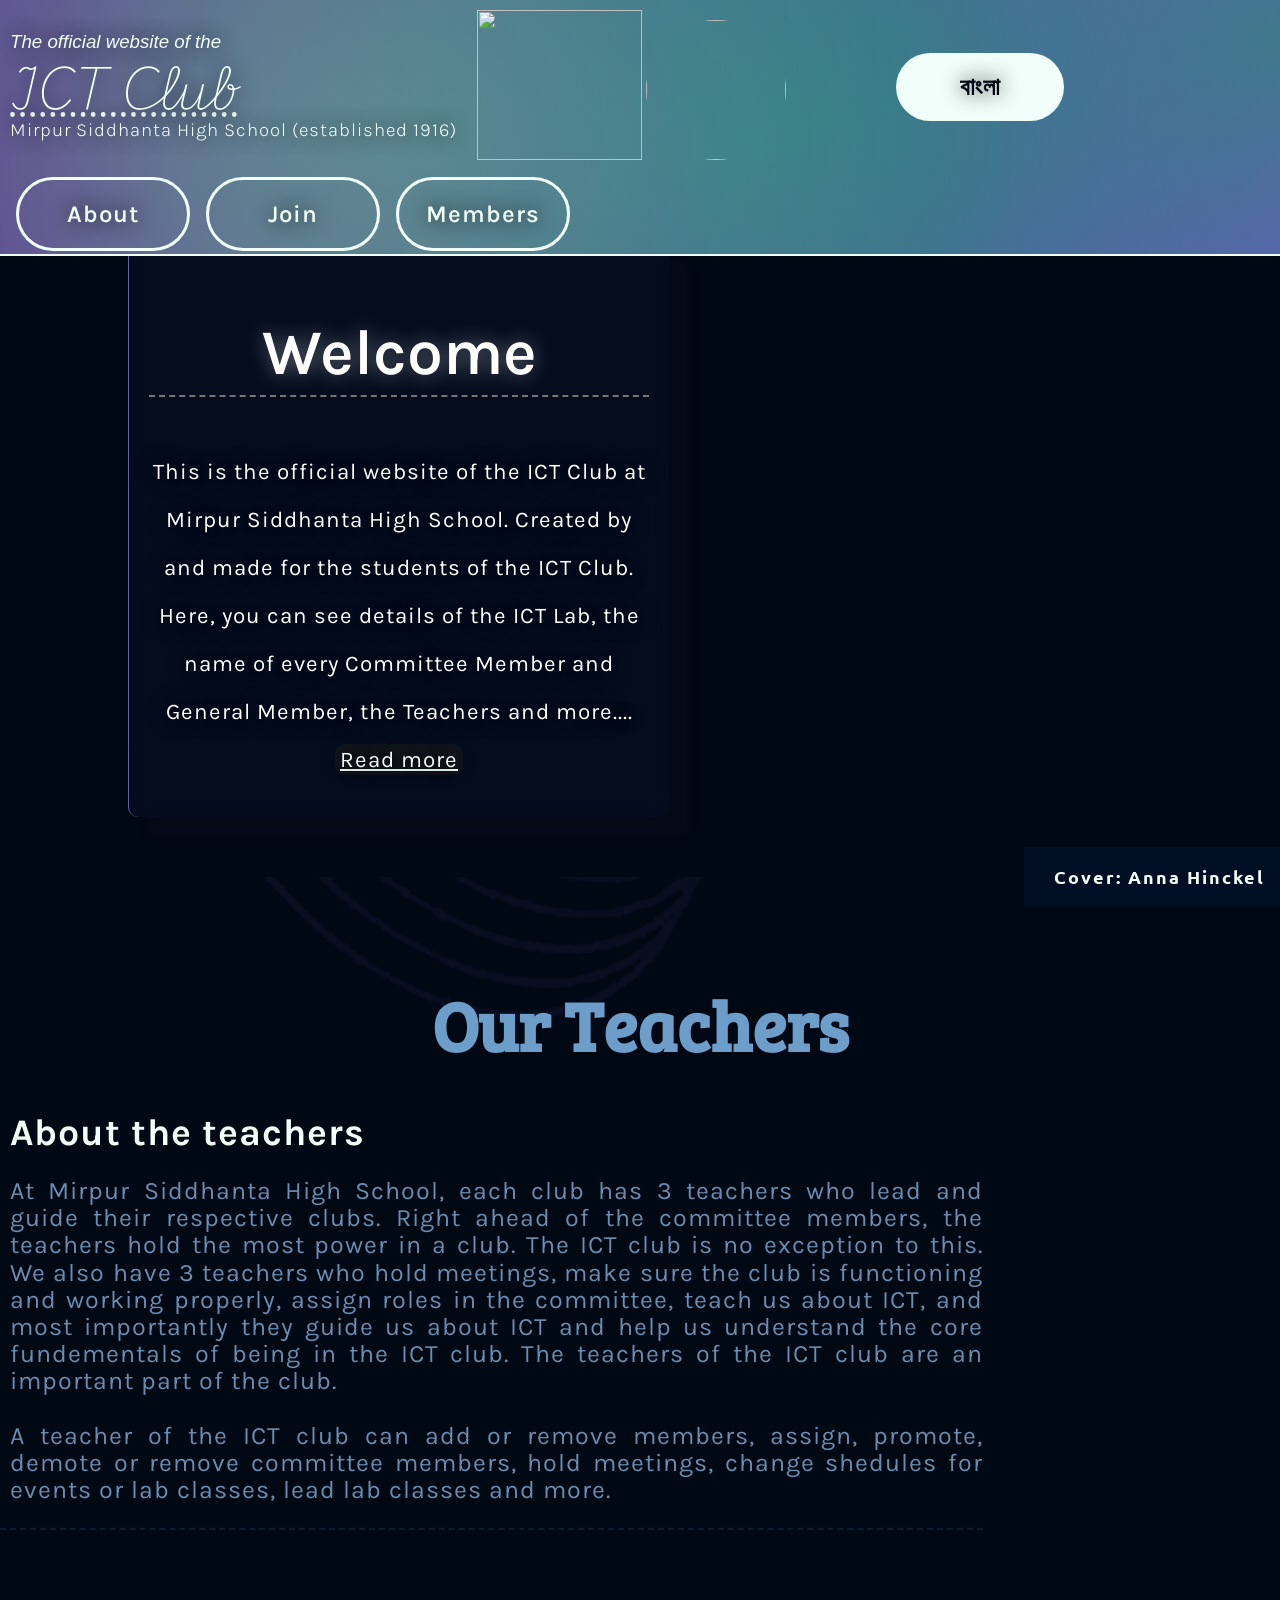
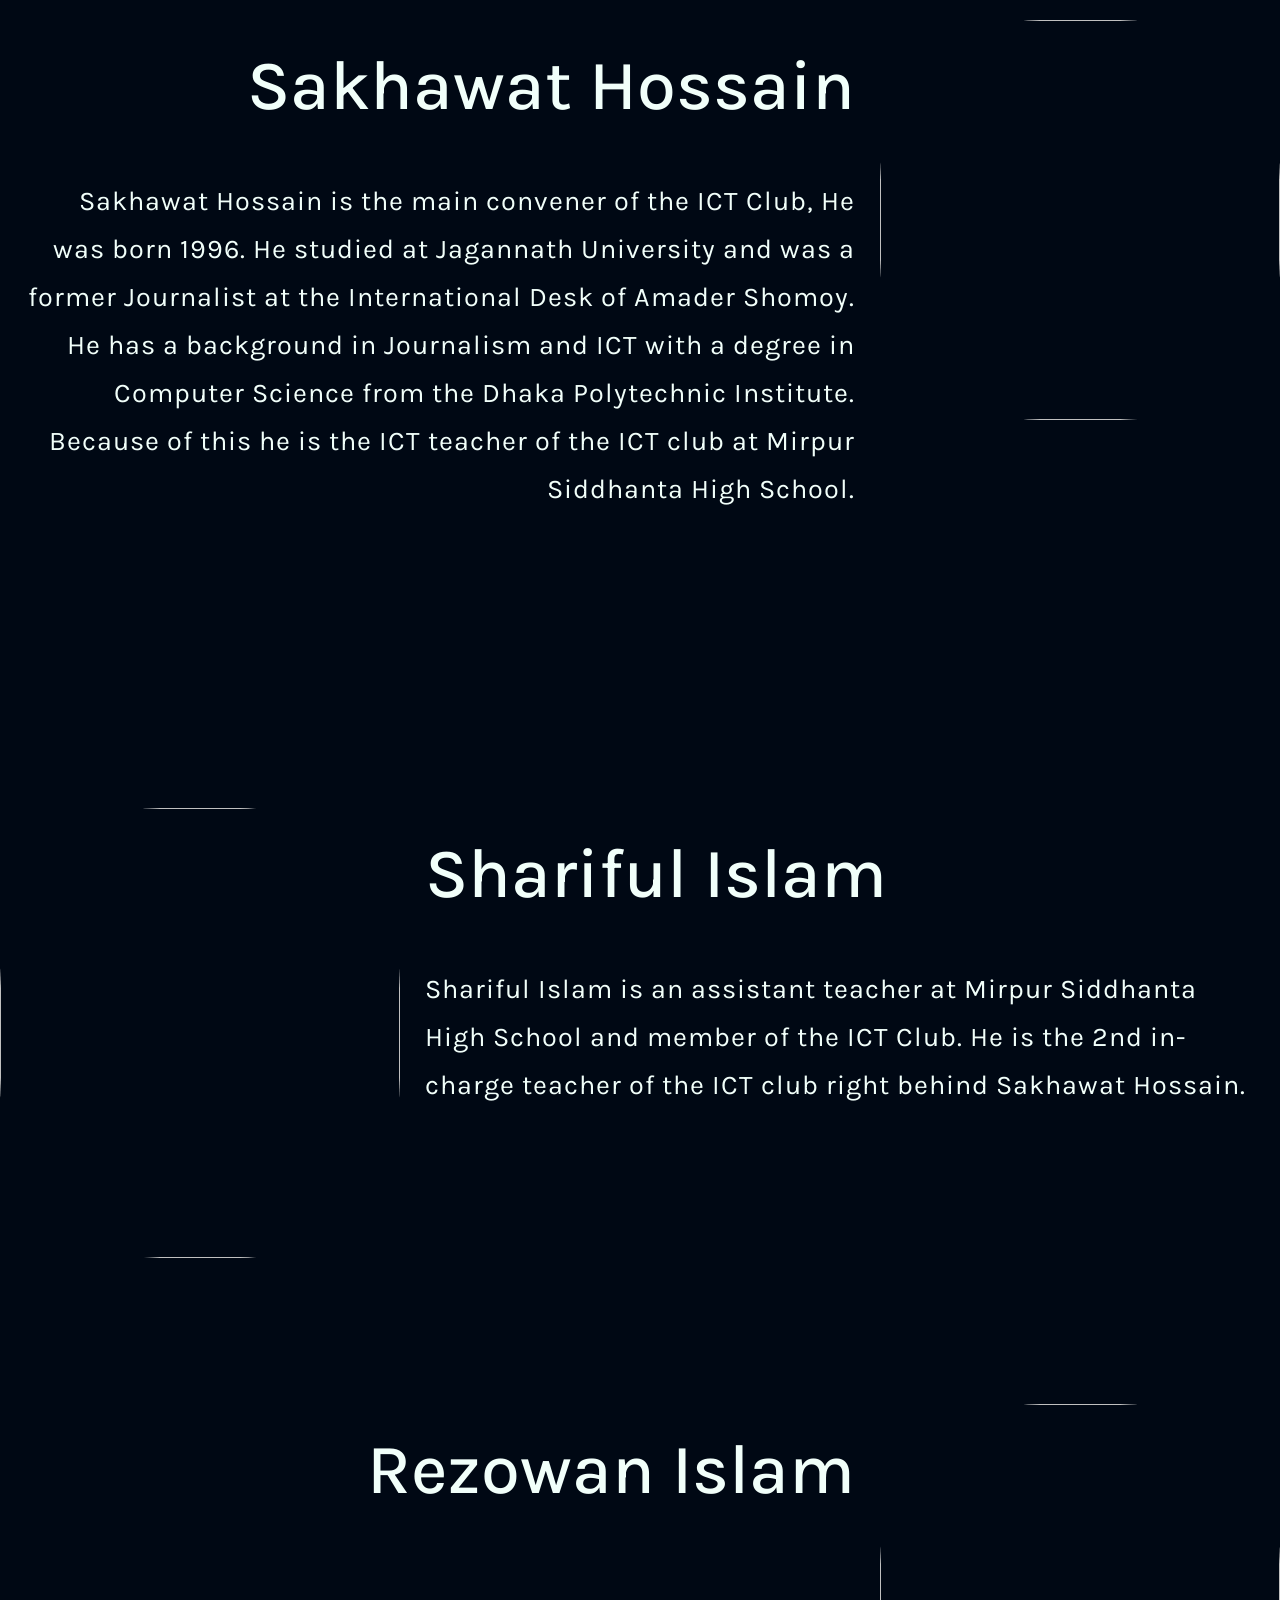
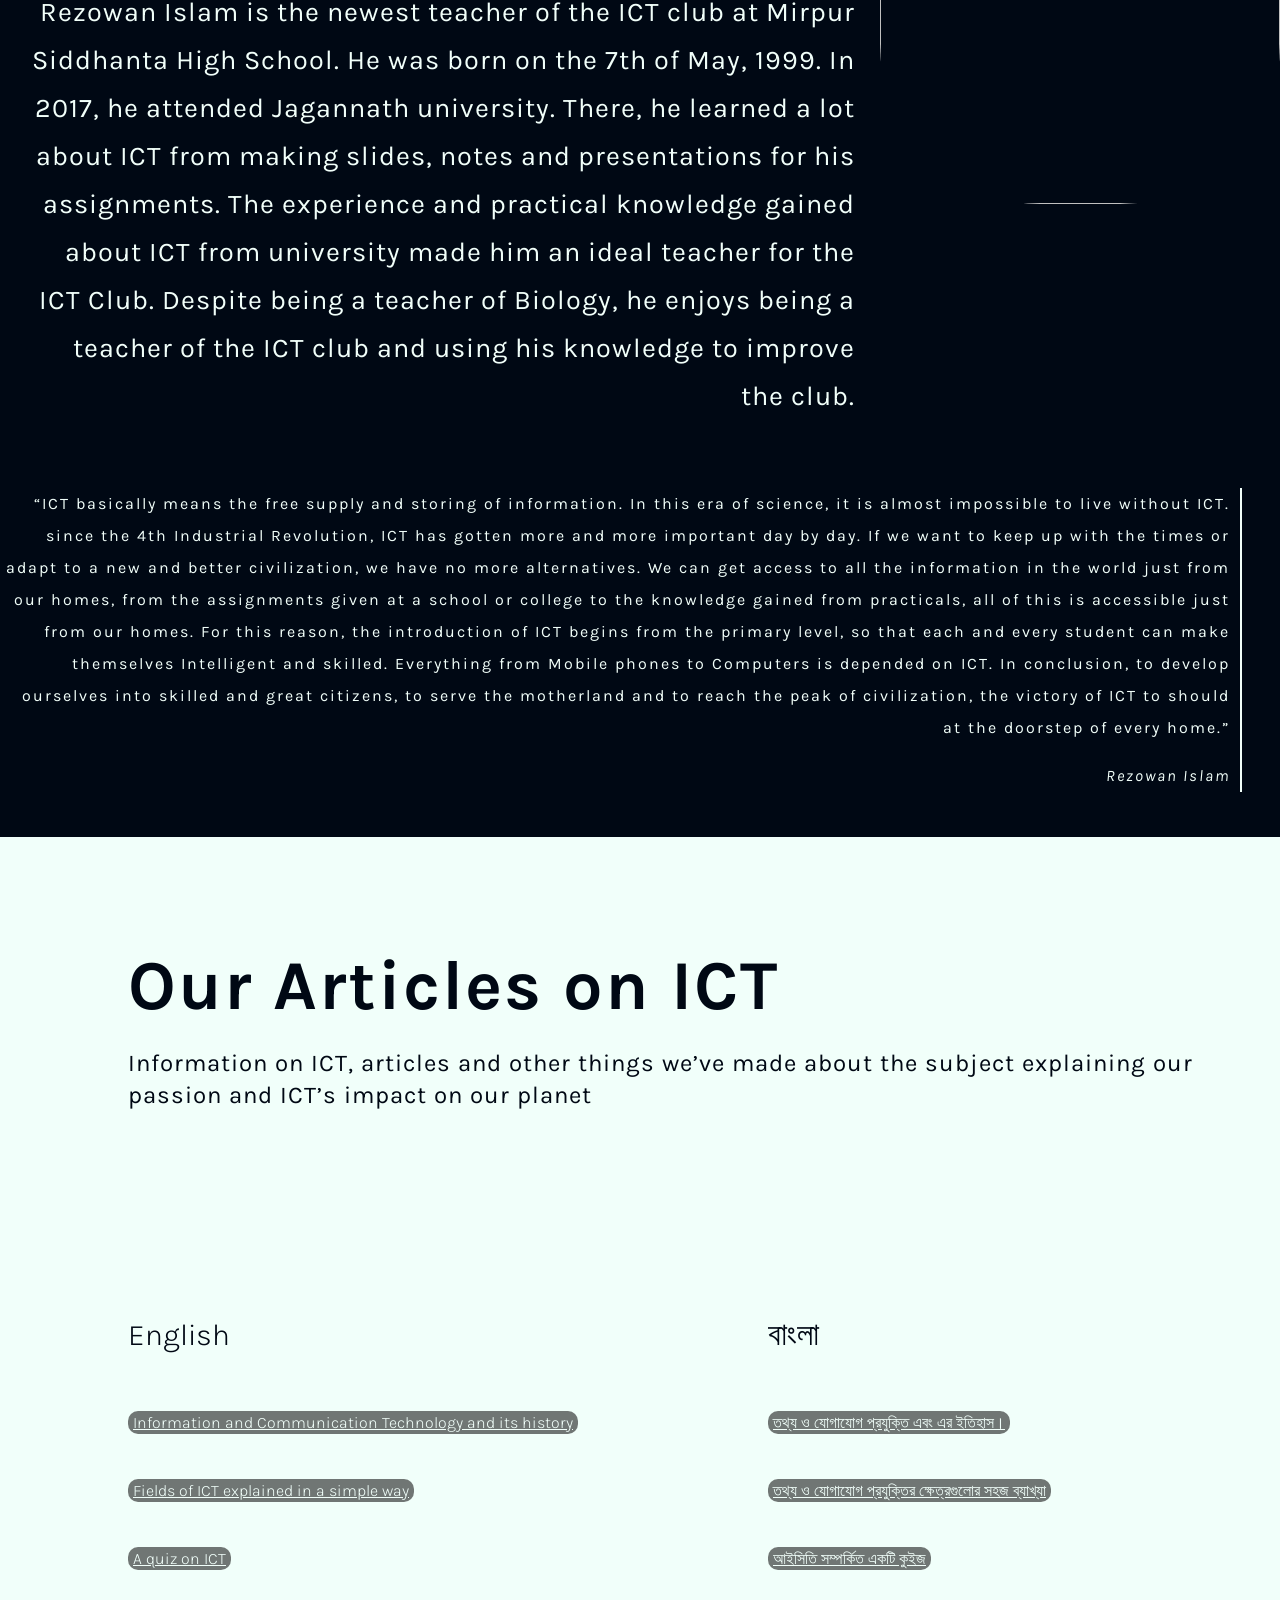
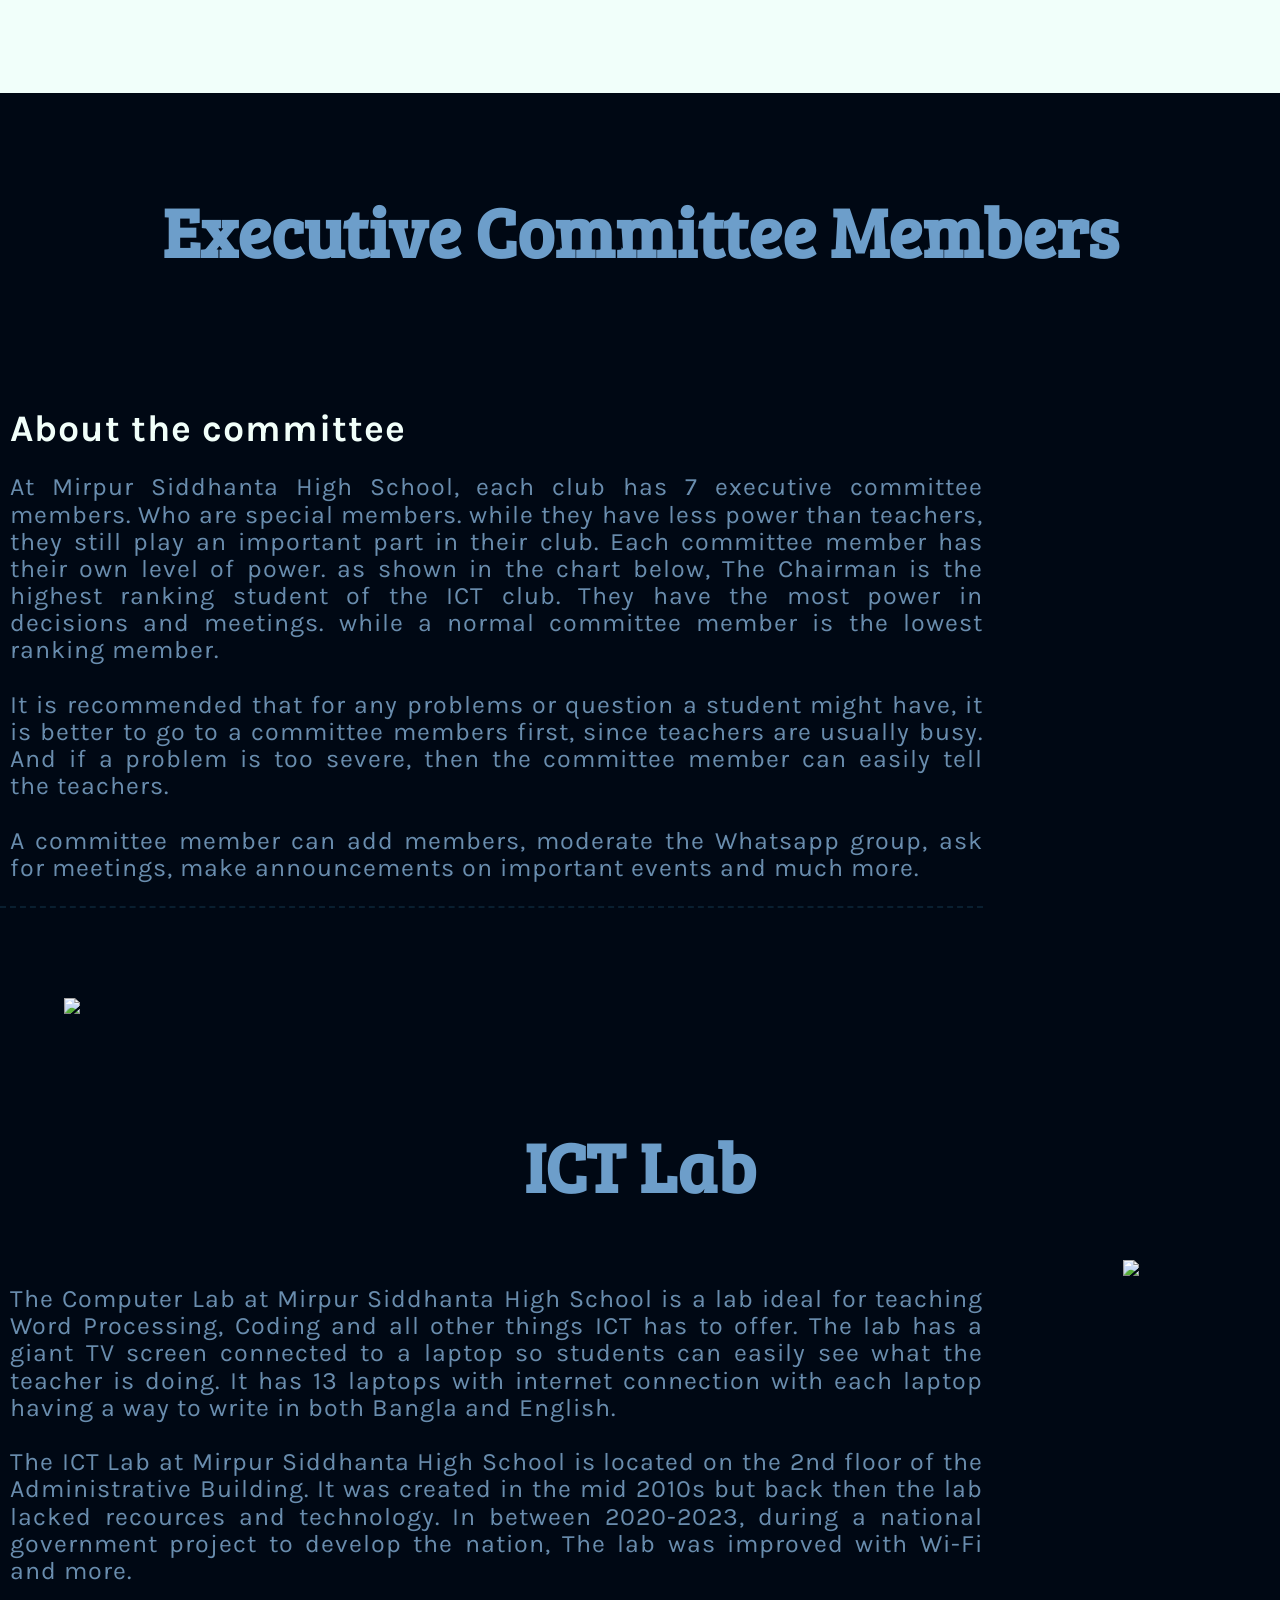
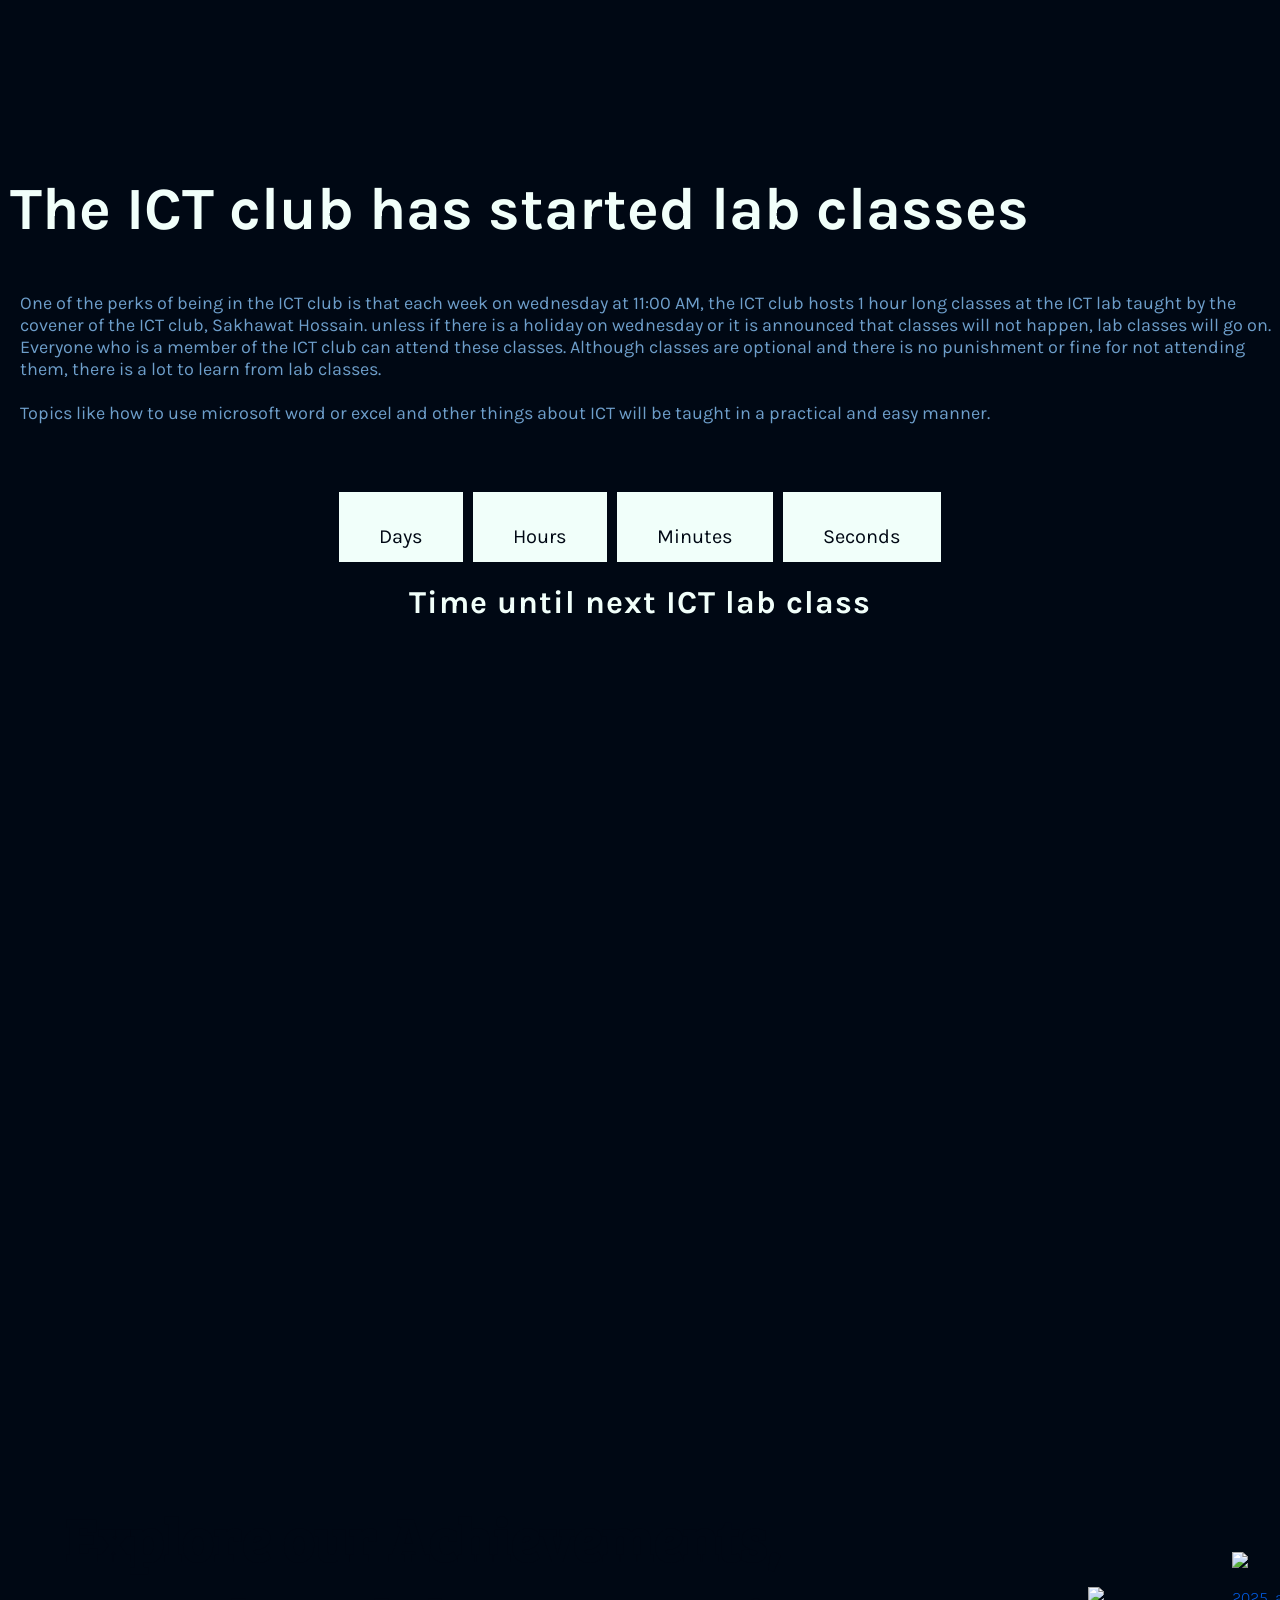
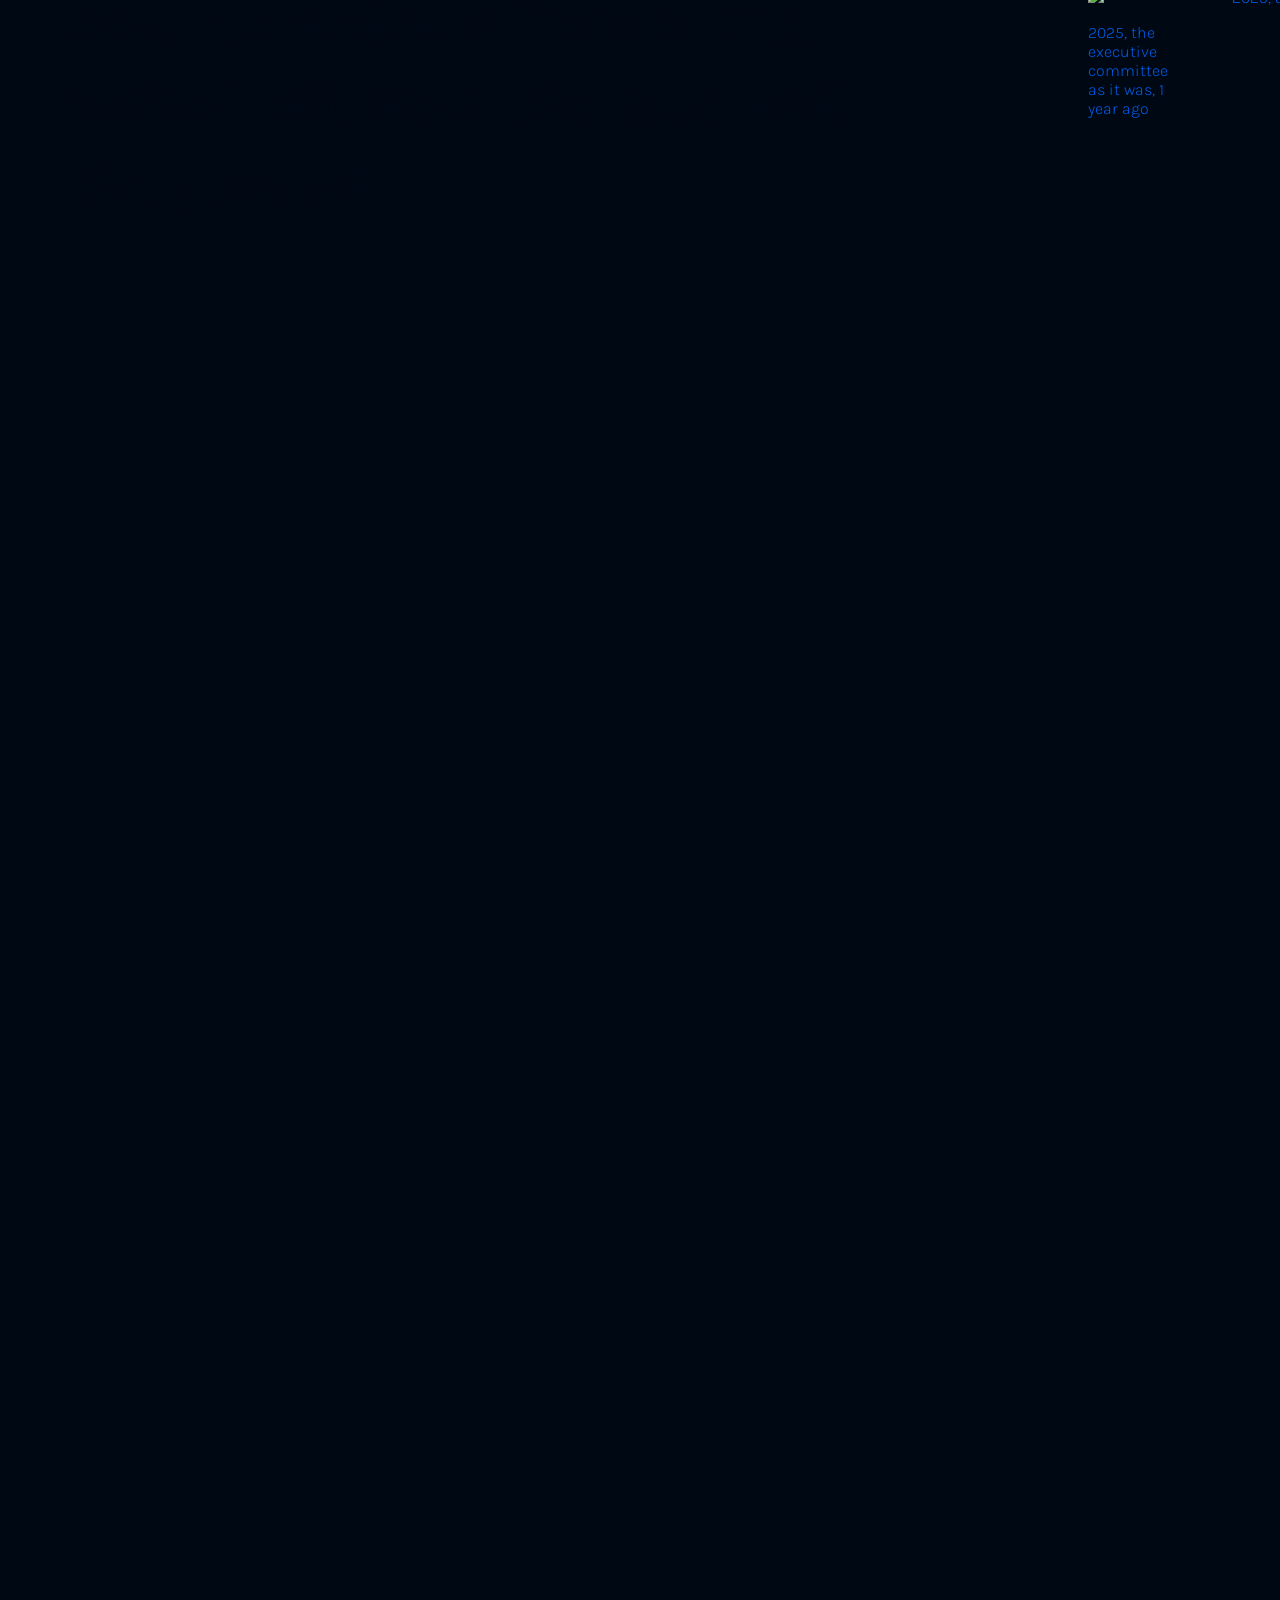
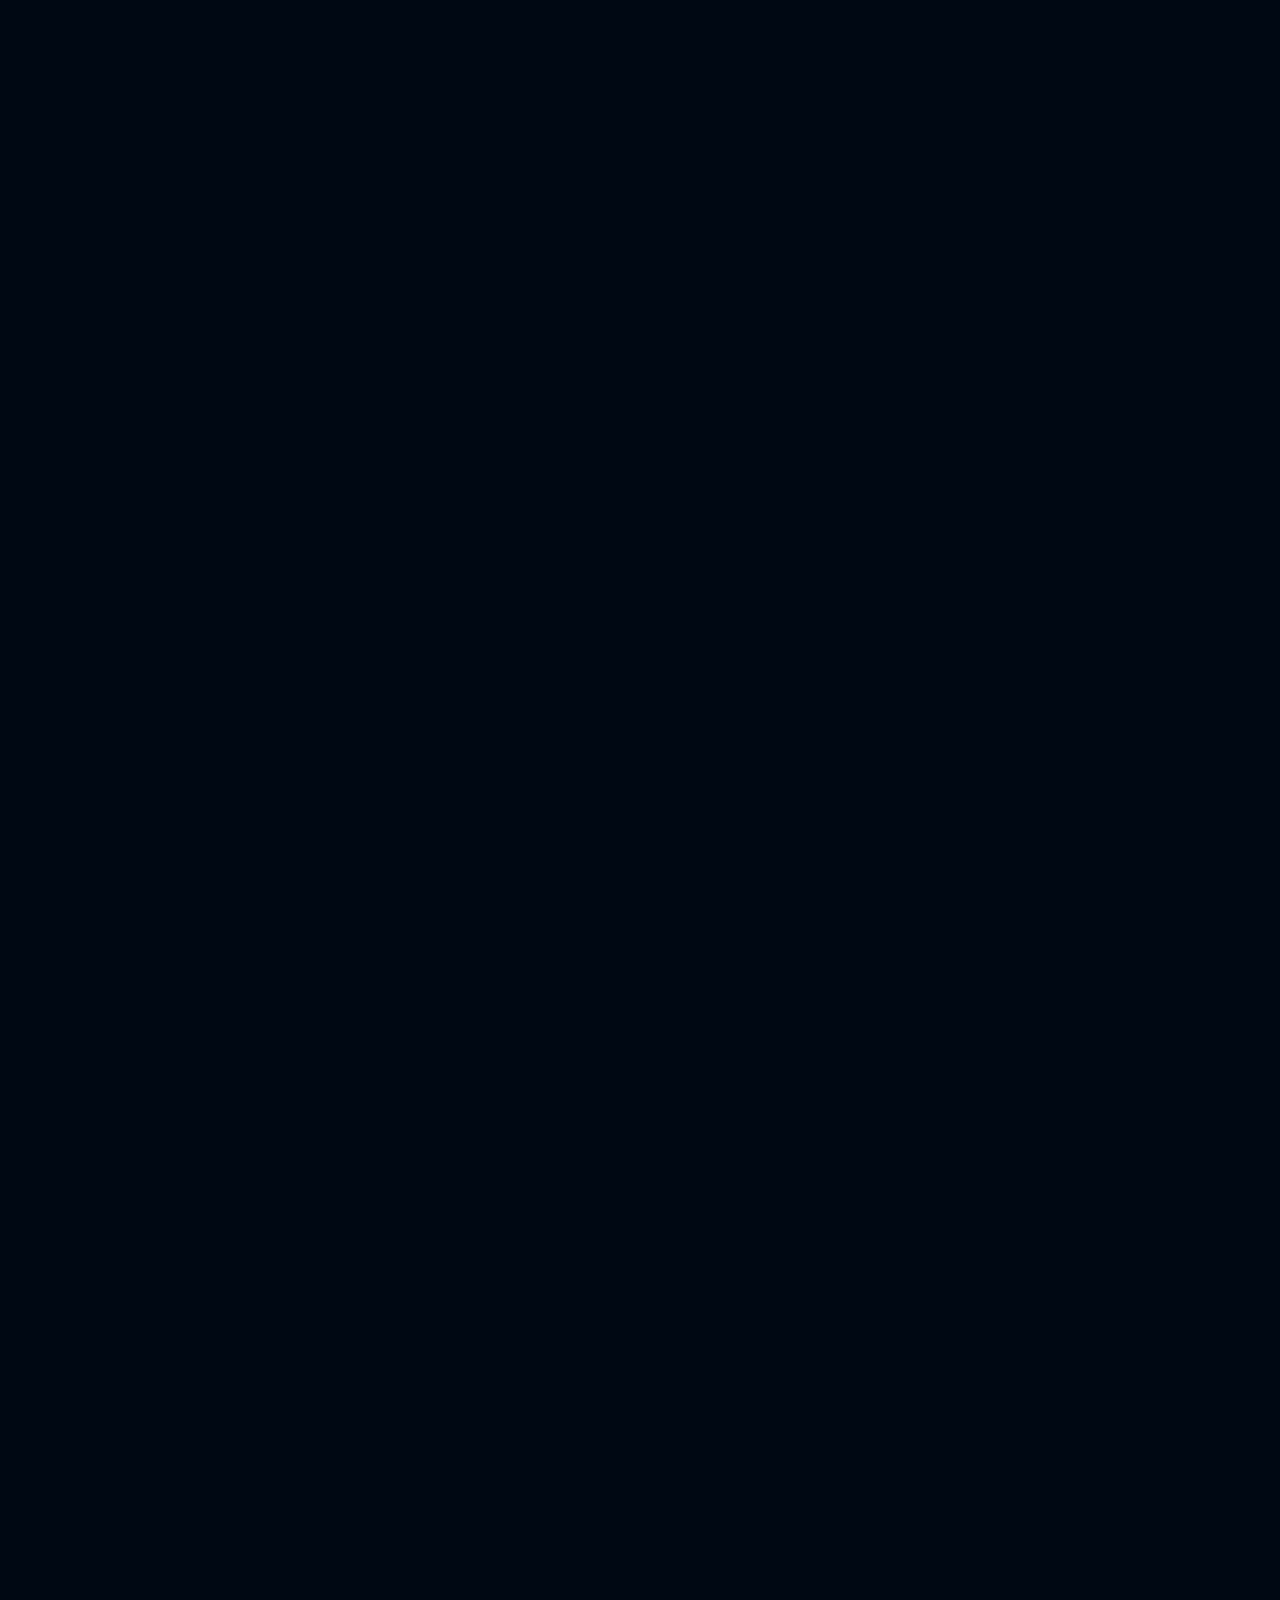
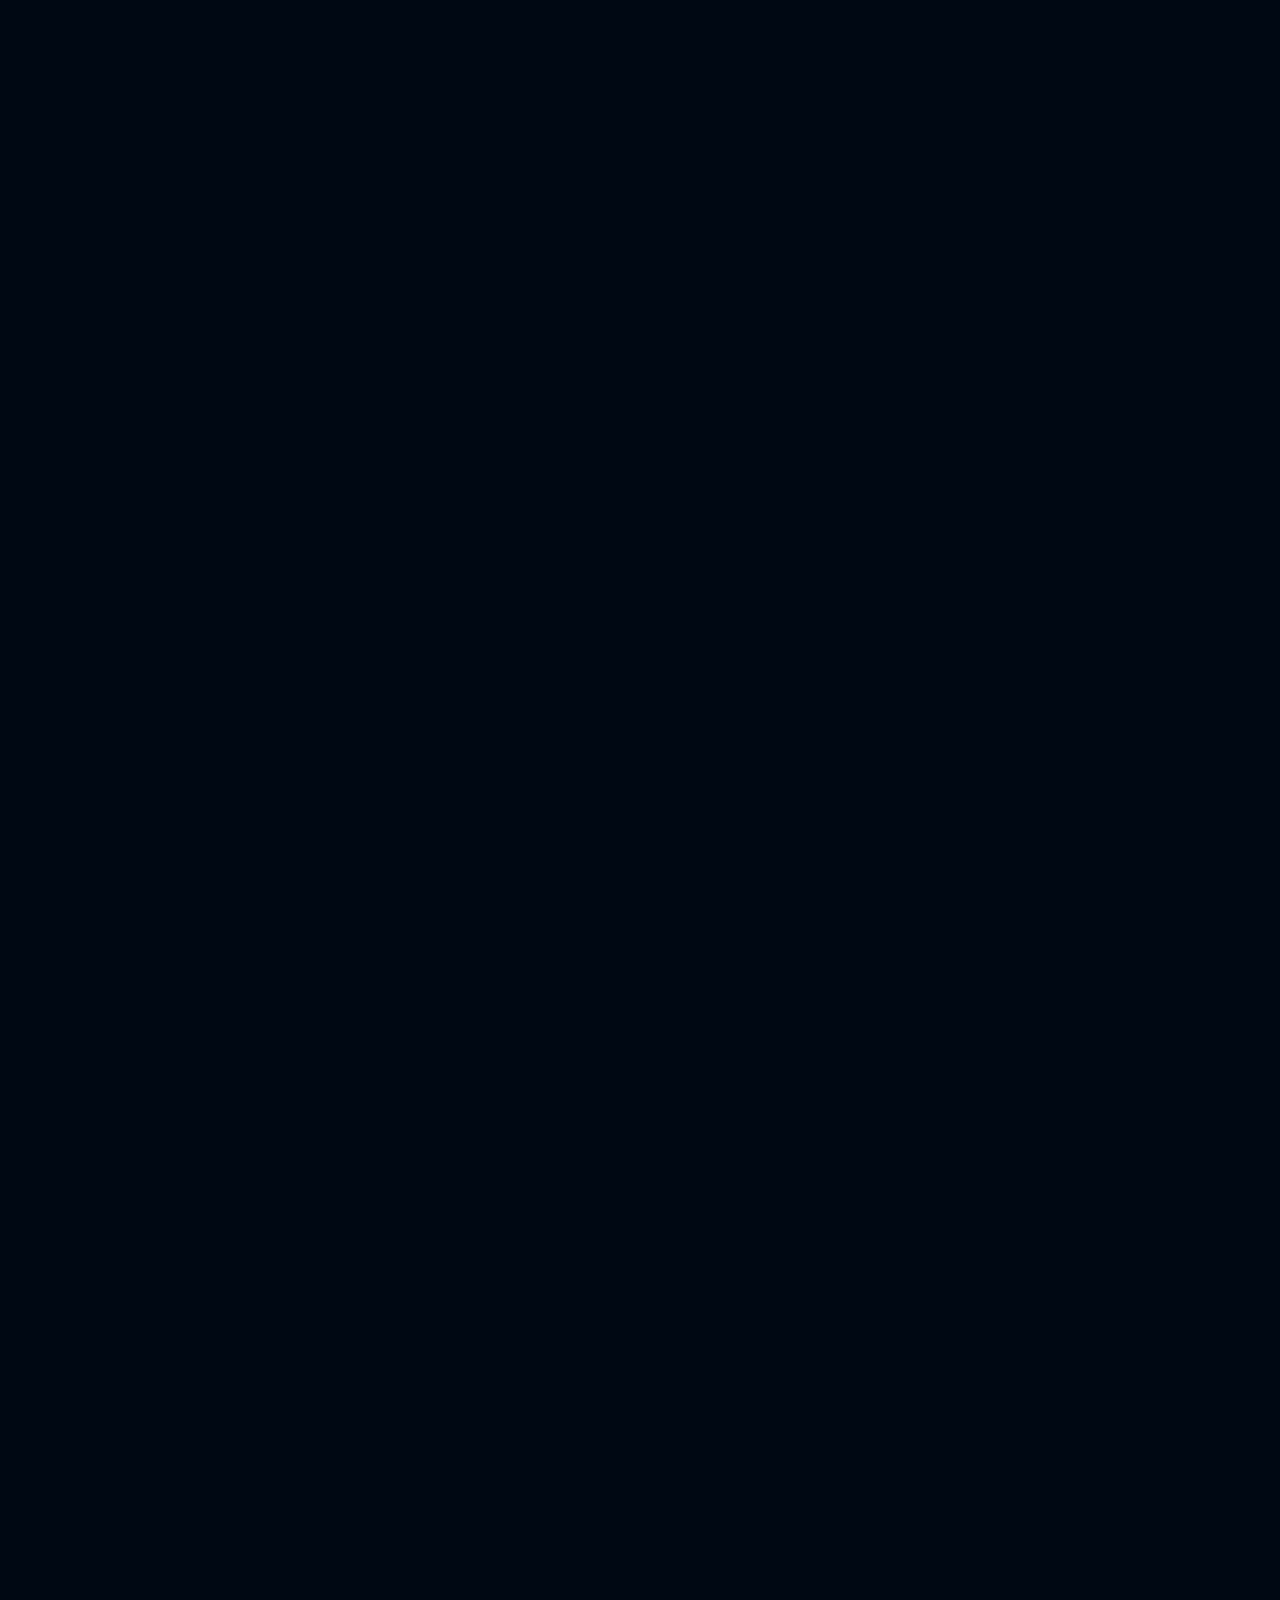
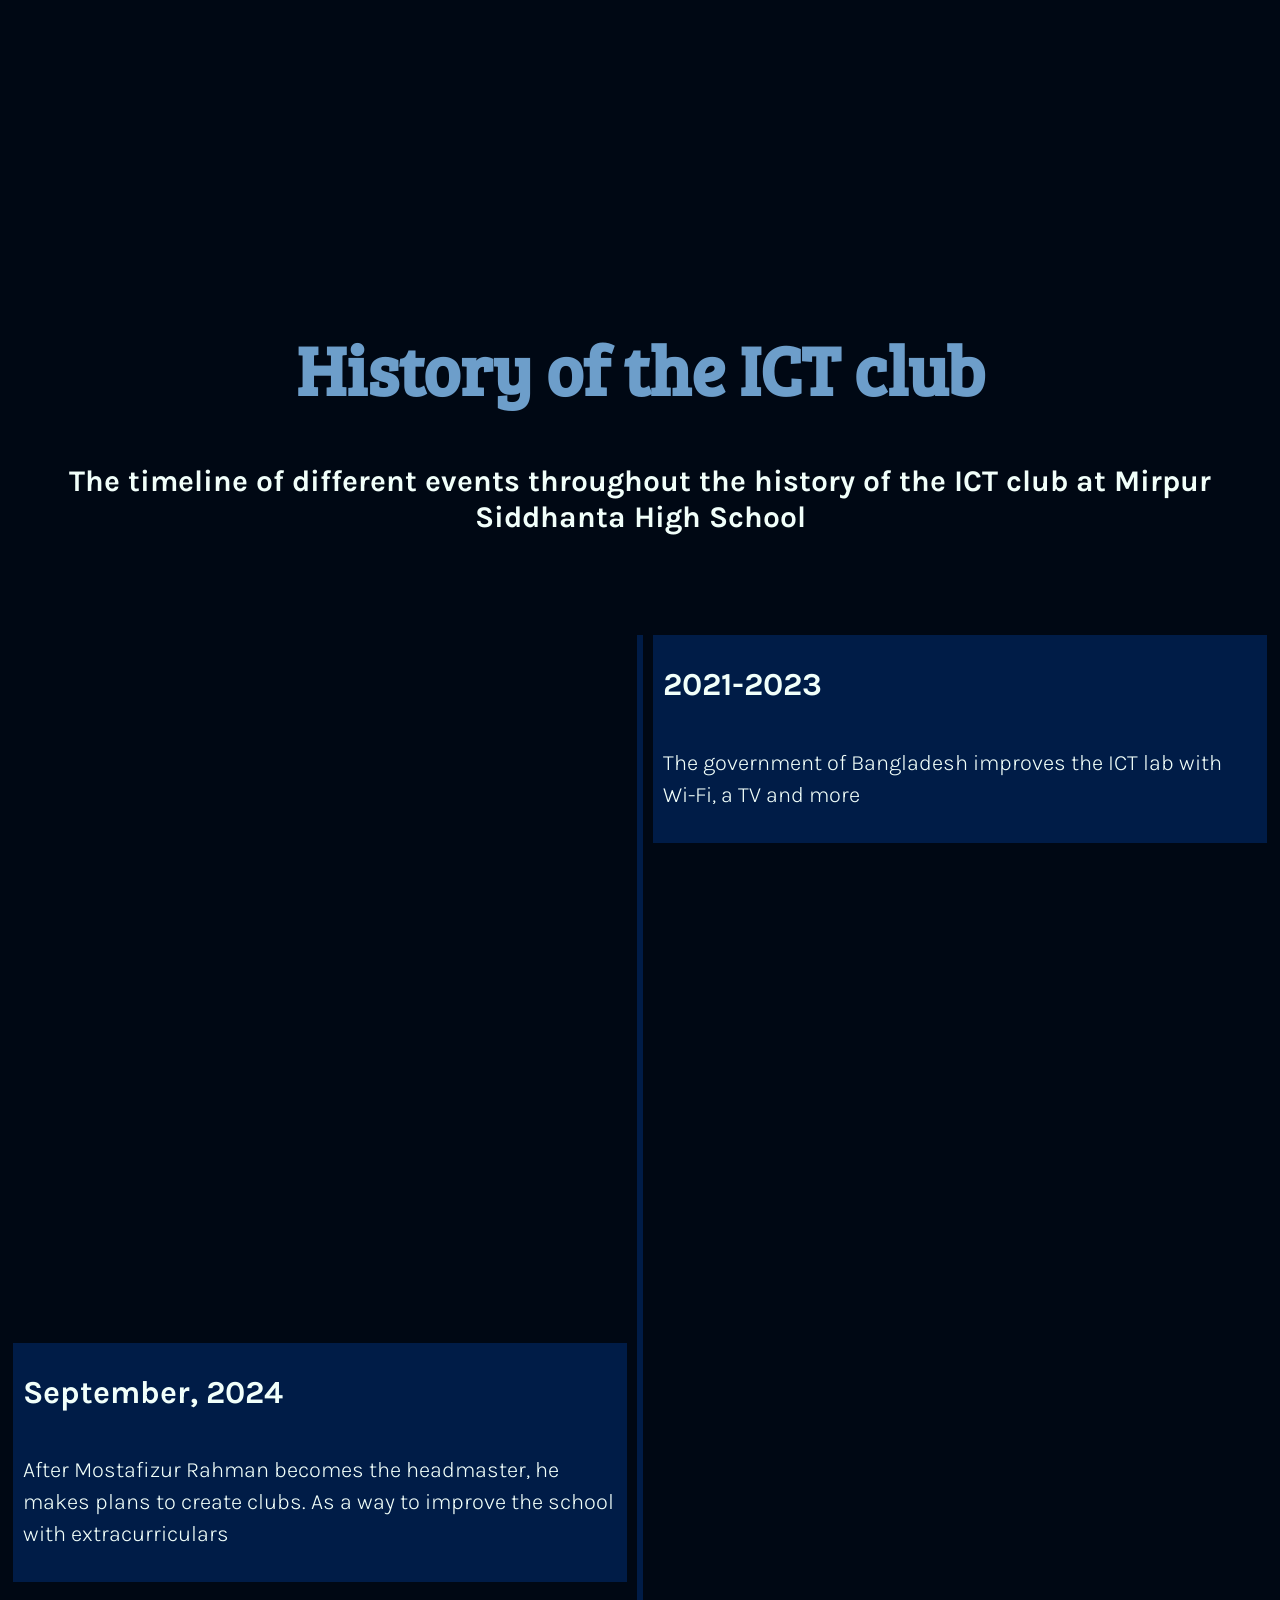
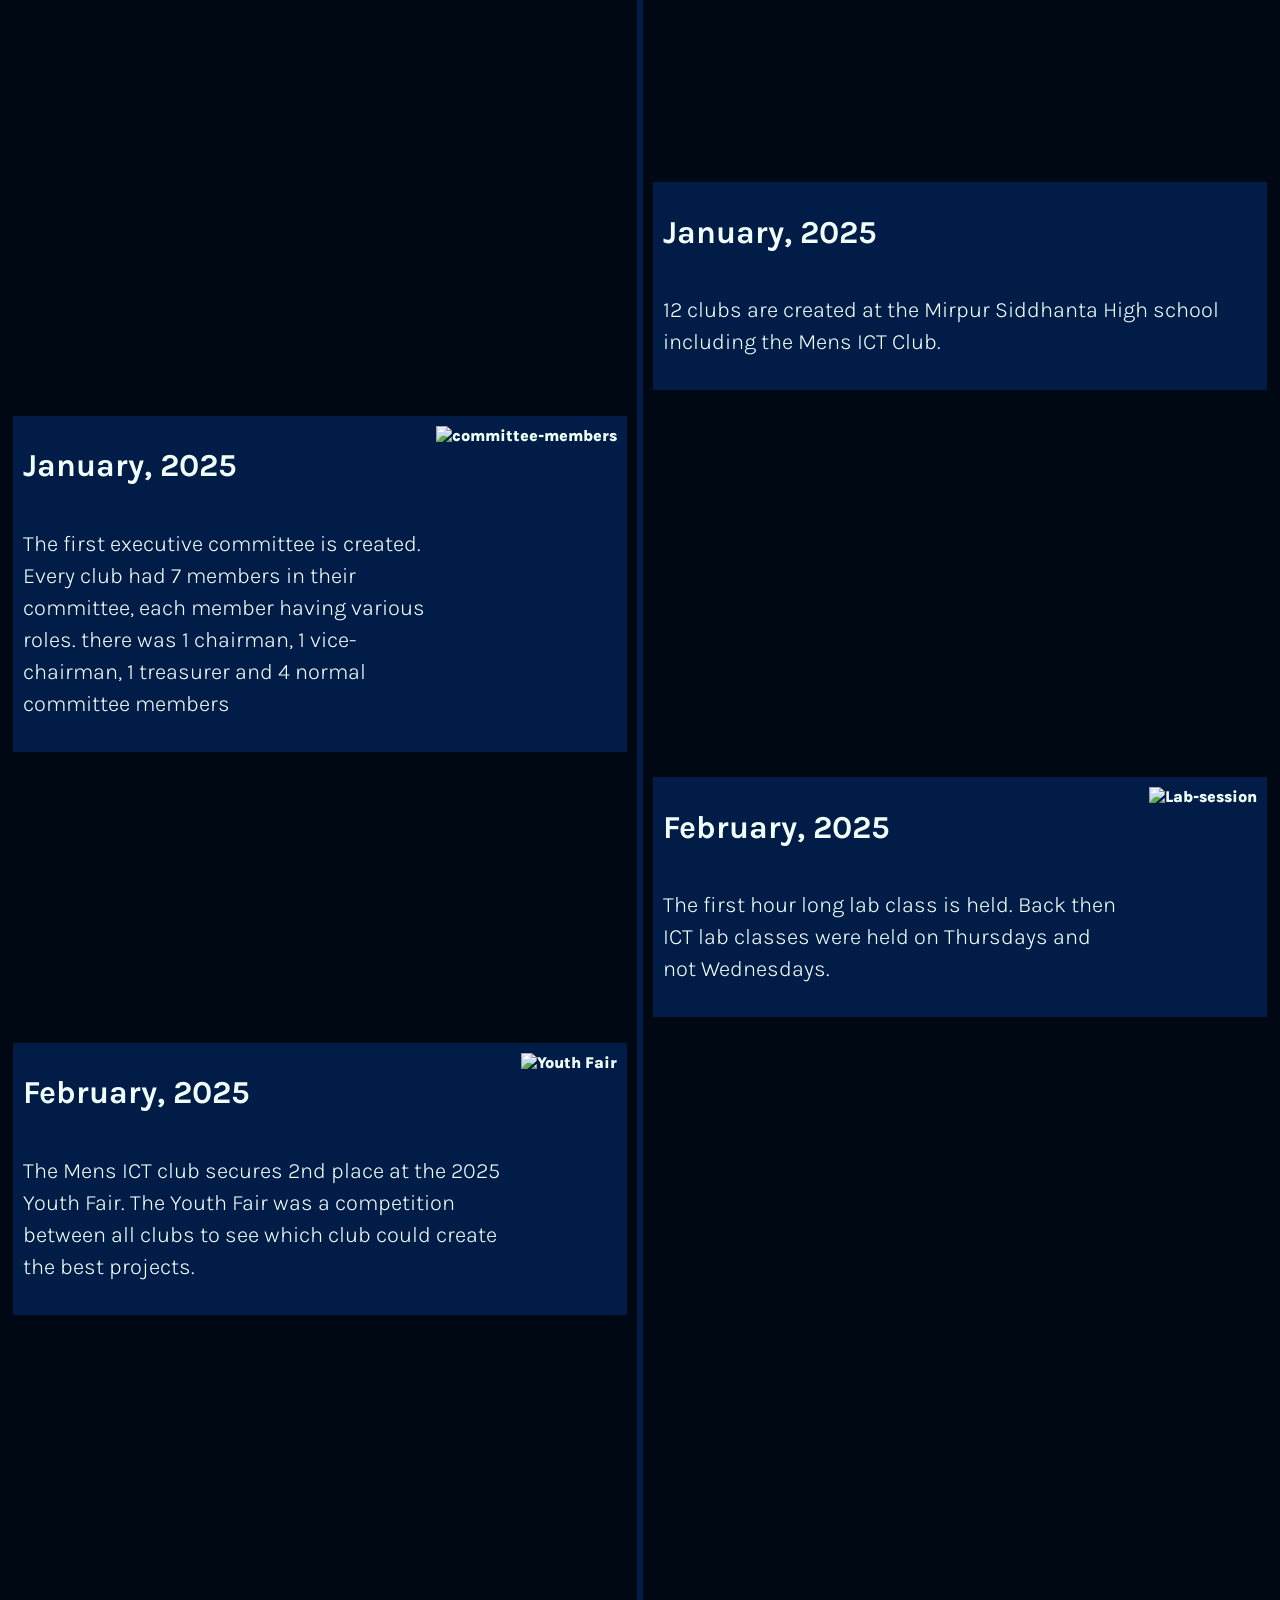
==== commit f31fb87a: "added a new gallery added a new gallery section made it responsive  WIth this, the index.html pag" ====
--- a/index.html
+++ b/index.html
@@ -18,6 +18,8 @@
     <!--connecting ts to css-->
     <link rel="stylesheet" href="Style/style.css" />
     <link rel="stylesheet" href="Style/timeline.css" />
+    <link rel="stylesheet" href="Style/hor.css"/>
+    
 
     <!--all the fonts i used-->
     <link rel="preconnect" href="https://fonts.googleapis.com" />
@@ -30,10 +32,7 @@
 
     <link rel="preconnect" href="https://fonts.googleapis.com" />
     <link rel="preconnect" href="https://fonts.gstatic.com" crossorigin />
-    <link
-      href="https://fonts.googleapis.com/css2?family=Karla:ital,wght@0,200..800;1,200..800&display=swap"
-      rel="stylesheet"
-    />
+    <link href="https://fonts.googleapis.com/css2?family=Karla:ital,wght@0,200..800;1,200..800&display=swap" rel="stylesheet"/>
     <!--this one is solely for the title-->
     <link rel="preconnect" href="https://fonts.googleapis.com">
     <link rel="preconnect" href="https://fonts.gstatic.com" crossorigin>
@@ -472,10 +471,62 @@
       <p class="time-para" style="grid-area: sec;">Seconds</p>
     </span>
   
-      <h1 style="grid-area: sub; text-align: center; letter-spacing: 1px;">Time until next ICT lab class</h1>
+      <h1 style="grid-area: sub; text-align: center; letter-spacing: 1px; margin-bottom: 500px;">Time until next ICT lab class</h1>
    </div>
   
 </div>
+
+    <section class="gallery-main">
+
+      <div class="gallery-holder-sticky">
+
+         <div class="gallery-img g0 gallery-text">
+            <h2>Explore our Achievements, Awards and the Community we've built from the past and the present</h2>
+         </div>
+
+         <span class="gallery-img">
+          <img class="g1" src="Images/7302025113643AM.jpg"/> 
+          <p class="gallery-desc">2025, the executive committee as it was, 1 year ago</p>
+         </span>
+
+        <div>
+
+         <span>
+          <img class="g2" src="Images/Lab-session-2025.png"/>
+          <p class="gallery-desc">2025, a session in the ICT lab</p>
+         </span>
+         <span class="gallery-img">
+          <img class="g3" src="Images/students-with-sir.png"/>
+          <p class="gallery-desc gd3">2025, students after lab class</p>
+         </span>
+
+        </div>
+
+         <span class="gallery-img">
+          <img class="g4" src="Images/secondplace-crest.png"/> 
+          <p class="gallery-desc">2025, the 2nd place prize</p>
+         </span>
+
+         <span class="gallery-img">
+          <img class="g5" src="Images/stall-decor.png"/>
+          <p class="gallery-desc">2025, students decoration for the Youth Fair</p>
+         </span>
+
+         <span class="gallery-img">
+          <img class="g6" src="Images/Youth-Fair.png"/>
+          <p class="gallery-desc">2025, mens ICT club stall at the Youth Fair</p>
+         </span>
+
+         <span class="gallery-img">
+          <img class="g7" src="Images/students-at-stall.png"/> 
+          <p class="gallery-desc">2025, students with a project at the Youth Fair</p>
+         </span>
+
+      </div>
+
+
+    </section>
+
 
   <h1 class="title-teachers" style="margin-top: 100px;">History of the ICT club</h1>
   <h2 class="sub-heading-timeline">The timeline of different events throughout the history of the ICT club at Mirpur Siddhanta High School</h2>
@@ -746,7 +797,7 @@
 
 <script src="https://cdnjs.cloudflare.com/ajax/libs/three.js/r134/three.min.js"></script>
 <script src="https://cdn.jsdelivr.net/npm/vanta@0.5.24/dist/vanta.globe.min.js"></script>
-    
+
 <script>
   // this is a js library for making 3d backgrounds
 VANTA.GLOBE({
--- a/Style/style.css
+++ b/Style/style.css
@@ -1,11 +1,12 @@
 * {
   margin-left: 0;
   margin-right: 0;
+  text-wrap: pretty;
 }
 :root {
   --up-move: -350px;
-  --background: #181820;
-  --main-text: #ff9387;
+  --background: #000814;
+  --main-text: #f1fffa;
 }
 
 @media (min-width: 1030px) {
@@ -92,6 +93,7 @@
   }
   .ict-lab {
   grid-template-areas: 
+  "lab-title lab-title"
   "lab-para lab-pic"
   "lab-clock-sub lab-clock-sub"
   "lab-clock-para lab-clock-para"
@@ -105,6 +107,28 @@
   }
   .announcements-para {
     margin-left: 20px;
+  }
+  .main-footer:nth-of-type(2) {
+    border-bottom: none;
+  }
+  .end-footer {
+    justify-content: left;
+  }
+  .footer-list {
+    border-left: 2px solid hsl(from var(--background) h calc(s - 100) calc(l + 40));
+  }
+  .footer-list-main {
+    display: flex;
+  }
+  footer {
+    text-align: left;
+    background-size: 100% auto;
+    grid-template-areas: 
+    "footer-logo footer-text foot-quote"
+    "footer-nav footer-nav footer-nav"
+    "last last final"
+    ;
+    grid-template-columns: 1fr 3fr 3fr;
   }
 }
 @media (max-width: 1030px) {
@@ -191,6 +215,7 @@
   }
   .ict-lab {
   grid-template-areas: 
+  "lab-title lab-title"
   "lab-para lab-pic"
   "lab-clock-sub lab-clock-sub"
   "lab-clock-para lab-clock-para"
@@ -204,6 +229,28 @@
   }
   .announcements-para {
     margin-left: 20px;
+  }
+  .main-footer:nth-of-type(2) {
+    border-bottom: none;
+  }
+  .end-footer {
+    justify-content: left;
+  }
+  .footer-list {
+    border-left: 2px solid hsl(from var(--background) h calc(s - 100) calc(l + 40));
+  }
+  .footer-list-main {
+    display: flex;
+  }
+  footer {
+    text-align: left;
+    background-size: 100% auto;
+    grid-template-areas: 
+  "footer-logo footer-text foot-quote"
+  "footer-nav footer-nav footer-nav"
+  "last last final"
+  ;
+  grid-template-columns: 1fr 3fr 3fr;
   }
 }
 @media (max-width: 900px) {
@@ -299,6 +346,7 @@
   }
   .ict-lab {
   grid-template-areas: 
+  "lab-title"
   "lab-pic"
   "lab-para"
   "lab-clock-sub"
@@ -315,6 +363,39 @@
     margin-left: 0px;
     text-align: center;
   }
+  .main-footer:nth-of-type(2) {
+    border-left: 2px solid hsl(from var(--background) h calc(s - 100) calc(l + 40));
+  }
+  .footer-list {
+    border-left: none
+  }
+  .footer-quote {
+    display: none;
+  }
+  .end-footer {
+    justify-content: center;
+  }
+  .footer-list-main {
+    display: grid;
+    grid-template-areas: 
+    "1"
+    "2"
+    "3"
+    "4"
+   ;
+  }
+  footer {
+    text-align: center;
+    justify-content: center;
+    background-size: auto 100%;
+    grid-template-areas: 
+  "footer-logo footer-logo"
+  "footer-text footer-text"
+  "footer-nav footer-nav"
+  "last last"
+  ;
+    grid-template-columns: auto auto auto;
+  }
 }
 
 @media (max-width: 400px) {
@@ -327,9 +408,9 @@
     }
 }
 
-html, body, svg, g, .committee-mem, .teachers-section, .clock-main, .ict-lab, .timeline, #blogs, header {
-  /*man im glad i learned this existed cause horizontal scrolling was the most annoying thing ever*/
-  overflow-x: hidden;
+html, body, svg, g, .committee-mem, .teachers-section, .clock-main, .timeline, #blogs, header {
+/*  man im glad i learned this existed cause horizontal scrolling was the most annoying thing ever*/
+  overflow-x: clip;
   max-width: 100vw;
 
 }
@@ -357,7 +438,6 @@
   background: hsl(from var(--main-text) h s calc(l - 10)); 
 }
 a {
-  color: white;
   text-decoration: none;
   font-style: normal;
 }
@@ -365,7 +445,7 @@
   backdrop-filter: blur(20px);
 }
 .sidebar {
-  position: sticky;
+  position: fixed;
   top: 0;
   left: 0;
   height: 100vh;
@@ -472,12 +552,7 @@
   background-color: var(--main-text);
   transition: 200ms ease-in;
   cursor: pointer;
-  display: inline-flex;
-  align-items: center;
   text-align: center;
-  text-decoration: none;
-  display: inline-block;
-  align-items: center;
   padding: 20px;
   font-style: normal;
   margin: 0px 100px;
@@ -573,7 +648,15 @@
   border-radius: 10px;
   padding: 2px 5px;
   text-decoration: underline;
-  text-decoration-color: white;
+  text-decoration-color: var(--main-text);
+  color: var(--background);
+}
+/* since i couldn't get the footers texts to be black, i had to used an attribute.*/
+[white] {
+  color: var(--main-text); /*white is for every a tag outside the footer while black is for the nav in the header*/
+}
+[black] {
+  color: var(--background);
 }
 .link-to-about:hover {
   background-color: #33333399;
@@ -675,9 +758,9 @@
 }
 .sir-name:hover {
   text-shadow: 
-    -1px -1px 0 hsl(from var(--main-text) calc(h + 200) s l),
-    1px  -1px 0 hsl(from var(--main-text) calc(h + 240) s l),
-    -1px 1px 0 hsl(from var(--main-text) calc(h + 280) s l),
+    -1px -1px 0 hsl(from var(--main-text) calc(h + 280) calc(s - 30) calc(l - 30)),
+    1px  -1px 0 hsl(from var(--main-text) calc(h + 340) calc(s - 30) calc(l - 30)),
+    -1px 1px 0 hsl(from var(--main-text) calc(h + 40) calc(s - 30) calc(l - 30)),
     1px  1px 0 hsl(from var(--main-text) h s l),
     0px  0px 50px var(--background);
   color: var(--background);
@@ -692,8 +775,8 @@
   letter-spacing: 1px;
 }
 #blogs {
-  color: white;
-  background-color: #1e1010;
+  color: var(--background);
+  background-color: var(--main-text);
   padding-top: 10vh;
 }
 .blogs {
@@ -707,7 +790,7 @@
   margin: 20px 0px 20px 10vw;
   line-height: 3rem;
   font-weight: 300;
-  color: white;
+  color: var(--background);
 }
 .blogs-head {
   font-size: 70px;
@@ -730,6 +813,7 @@
 .committee-chart {
   margin-left: 5%;
 }
+
 .ict-lab {
   display: grid;
 }
@@ -755,7 +839,7 @@
   color: var(--background);
   min-width: 0px;
 }
-.clock-main::selection {
+.clock-main::selection, #blogs::selection {
   background-color: var(--background); /* To make sure that there is actually a difference between the selected text and non-selected text*/
   color: var(--main-text);
 }
@@ -777,8 +861,71 @@
   font-weight: 400;
   color: oklch(from var(--background) calc(l + 0.55) calc(c + 0.05) h);
 }
+
+
+/*Alas, the footer*/
+.footer-list-main {
+  grid-area: footer-nav;
+}
+/*defining the grid-area without tailwind css*/
+.footer-list:nth-of-type(1) {
+  grid-area: 1;
+}
+.footer-list:nth-of-type(2) {
+  grid-area: 2;
+}
+.footer-list:nth-of-type(3) {
+  grid-area: 3;
+}
+.footer-list:nth-of-type(4) {
+  grid-area: 4;
+}
+
+.footer-list {
+  display: flex;
+  flex-direction: column;
+  font-weight: 300;
+  flex-grow: 1;
+  font-size: 12px;
+
+}
+.footer-nav {
+  line-height: 2rem;
+  color: var(--background);
+}
+[grey] {
+  color: hsl(from var(--background) h calc(s - 100) calc(l + 40));
+}
+.main-footer {
+  font-style: normal;
+  text-decoration: none;
+  color: var(--background);
+  font-size: 40px;
+  text-align: left;
+}
+.end-footer {
+  font-weight: 500;
+  font-size: 12px;
+  display: flex;
+  flex-wrap: wrap;
+  grid-area: last;
+  gap: 20px;
+  align-items: center;
+  border-top: 2px solid hsl(from var(--background) h calc(s - 100) calc(l + 40));
+  color: var(--background);
+}
 footer {
   background-image: url(https://shiddhantaict.wordpress.com/wp-content/uploads/2026/01/i-made-shardscapes-wallpapers-for-both-your-phone-and-pc-v0-ofyzk1kayvzc1.jpg);
+  background-color: white;
+  color: var(--background);
+  background-repeat: no-repeat;
+  background-position: center;
+  margin-bottom: 0px;
+  display: grid;
+  gap: 50px 0px;
+  padding: 10px 30px;
+  text-shadow: 0px 0px 3px white;
+  align-items: center;
 }
 /* animation that basically will make the welcome box show up after a given time */
 
--- a/Style/hor.css
+++ b/Style/hor.css
@@ -0,0 +1,145 @@
+/*This is a css file to make a horizontal scrolling gallery, inspired from lnadonorris.com and i learned to make this from Bramus.*/
+
+
+.gallery-main {
+  height: 600vh;
+  overflow: clip;
+  view-timeline-name: --cool-move;
+	view-timeline-axis: block;  
+  background-image: url(https://shiddhantaict.wordpress.com/wp-content/uploads/2026/01/coolbackgrounds-particles-oxygen.png?w=1024);
+}
+.gallery-main::selection {
+    background-color: var(--background);
+    color: var(--main-text);
+    background-repeat: repeat;
+}
+.gallery-text {
+    display: grid;
+    align-items: center;
+    justify-items: center;
+    font-size: 40px;
+    font-family: 'Bree serif', serif;
+}
+.gallery-desc {
+  font-weight: 300;
+  color: hsl(from var(--background) h s calc(l + 40));
+}
+/*The gallery holder is position sticky but it also has a animation which makes the entire thing move left based on scroll.*/
+.gallery-holder-sticky {
+  padding-top: 10vh;  /*the padding is there becuase the header makes the gallery look misaligned*/ 
+  color: var(--background);
+  height: 100vh;
+  position: sticky;
+  top: 0;
+  display: grid;
+  grid-auto-flow: column;
+  align-items: center;
+  animation: horizontal linear forwards;
+  animation-timeline: --cool-move;
+  animation-range: contain 0% contain 100%;
+}
+
+@media screen and (min-width: 900px) {
+  .gallery-text {
+  width: 70vw;
+  }
+  .gallery-img {
+    padding: 5vh 5vw;
+  }
+  .g1 {
+    width: 50vw;
+  }
+  .g2 {
+  width: 35vw;
+ }
+ .g3 {
+  width: 40vw;
+  margin: 0vh 10vw;
+}
+ .gd3 {
+  padding: 0px 15vw;
+ }
+  .g4 {
+  width: 20vw;
+  align-self: self-start;
+ }
+ .g5 {
+  width: 40vw;
+ }
+ .g6 {
+  width: 50vw;
+ }
+.g7 {
+  width: 50vw;
+ }
+.g8 {
+  width: 50vw; 
+ }
+}
+
+@media screen and (max-width: 900px) {
+  .gallery-holder-sticky {
+    animation: horizontal-mobile linear forwards;
+    animation-timeline: --cool-move;
+    animation-range: contain 0% contain 100%;
+  }
+  .gallery-text {
+  font-size: 30px;
+  width: 150vw;
+  }
+  .g1 {
+    width: 95vw;
+  }
+  .g2 {
+  width: 80vw;
+ }
+  .gallery-img {
+    padding: 10vh 10vw;
+  }
+  .g3 {
+  width: 70vw;
+  margin: 0vh 20vw;
+  }
+ .gd3 {
+  padding: 0px 30vw;
+ }
+ .g4 {
+  width: 50vw;
+  align-self: self-start;
+ }
+ .g5 {
+  width: 95vw;
+ }
+ .g6 {
+  width: 95vw;
+ }
+.g7 {
+  width: 95vw;
+ }
+.g8 {
+  width: 95vw; 
+ }
+}
+
+@keyframes horizontal {
+  from {
+    transform: translateX(0);
+    background-size: 100%;
+  }
+  to {
+    transform: translateX(calc(-100% + -250vw));
+    background-size: 120%;
+  }
+}
+
+/* i had to make another one for mobile because the animation doesnt go left enough on mobile*/
+@keyframes horizontal-mobile {
+  from {
+    transform: translateX(0);
+    background-size: 100%;
+  }
+  to {
+    transform: translateX(calc(-100% + -630vw));
+    background-size: 120%;
+  }
+}
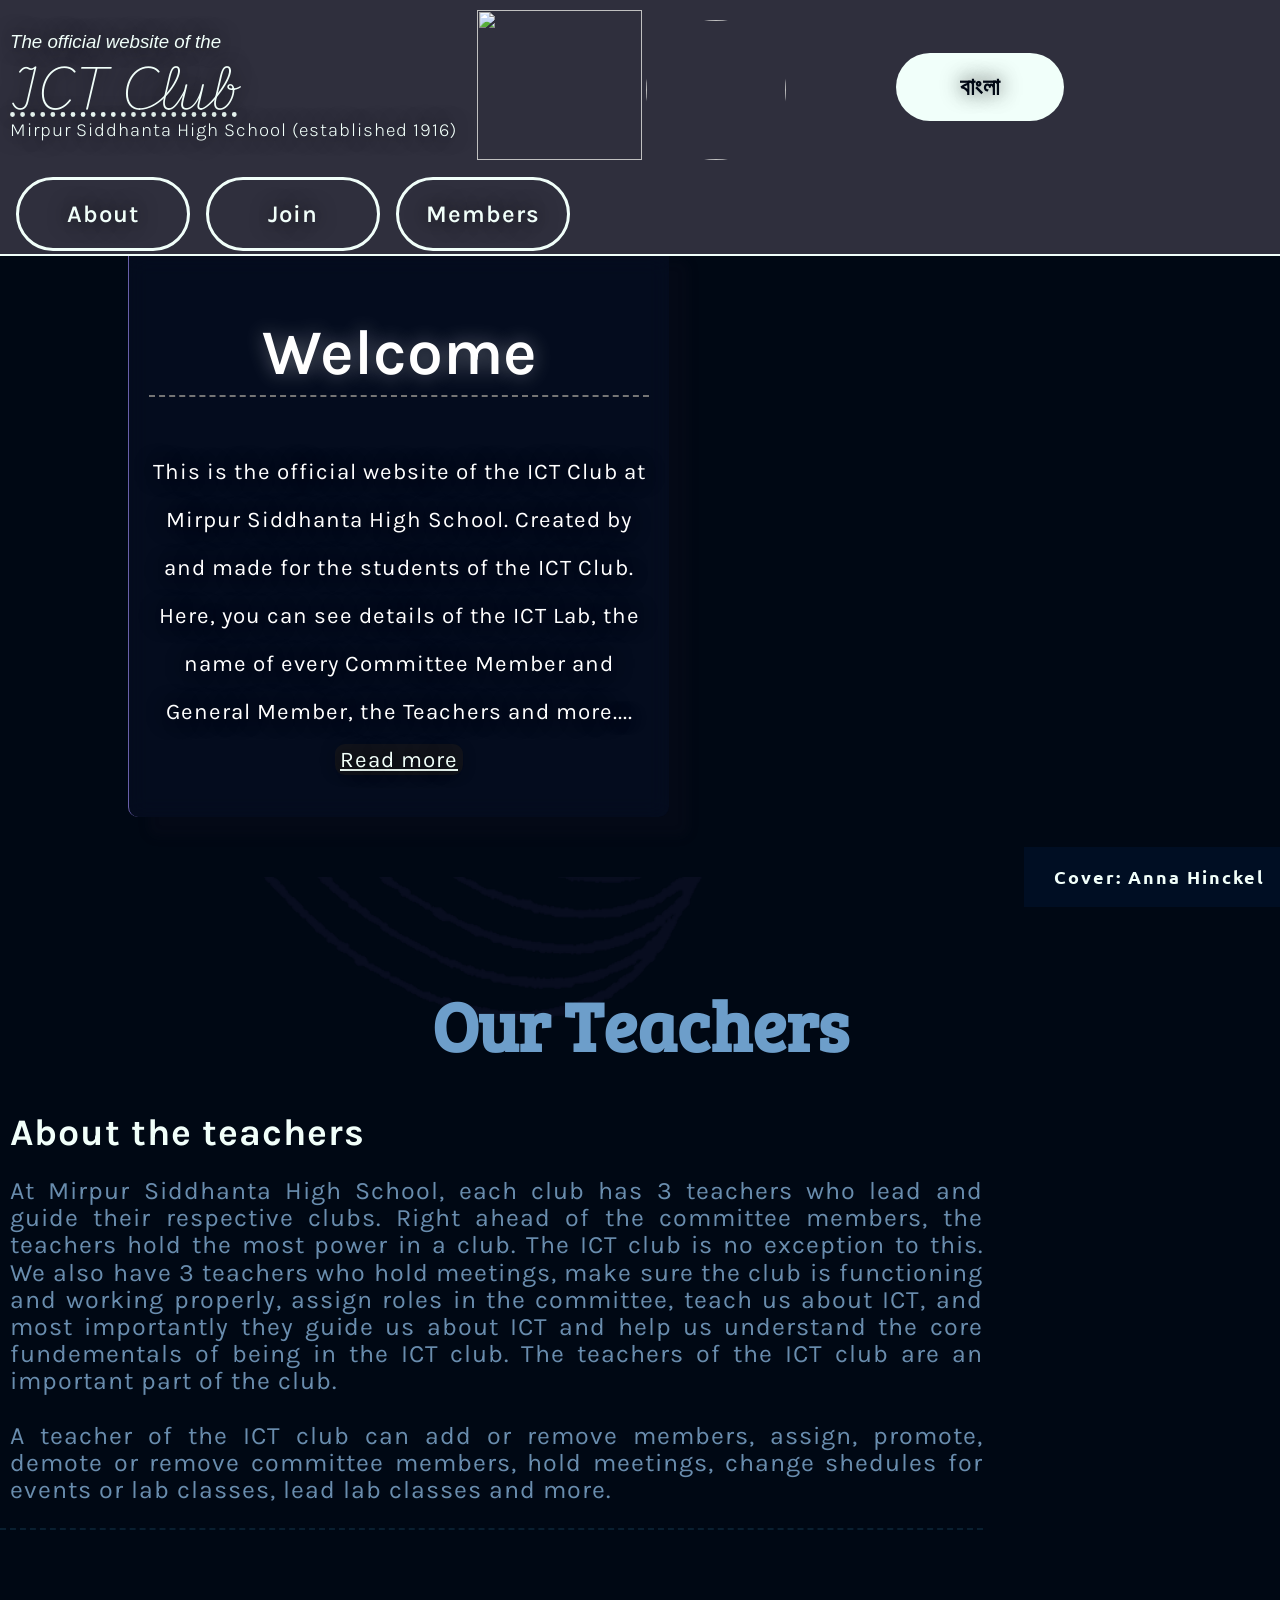
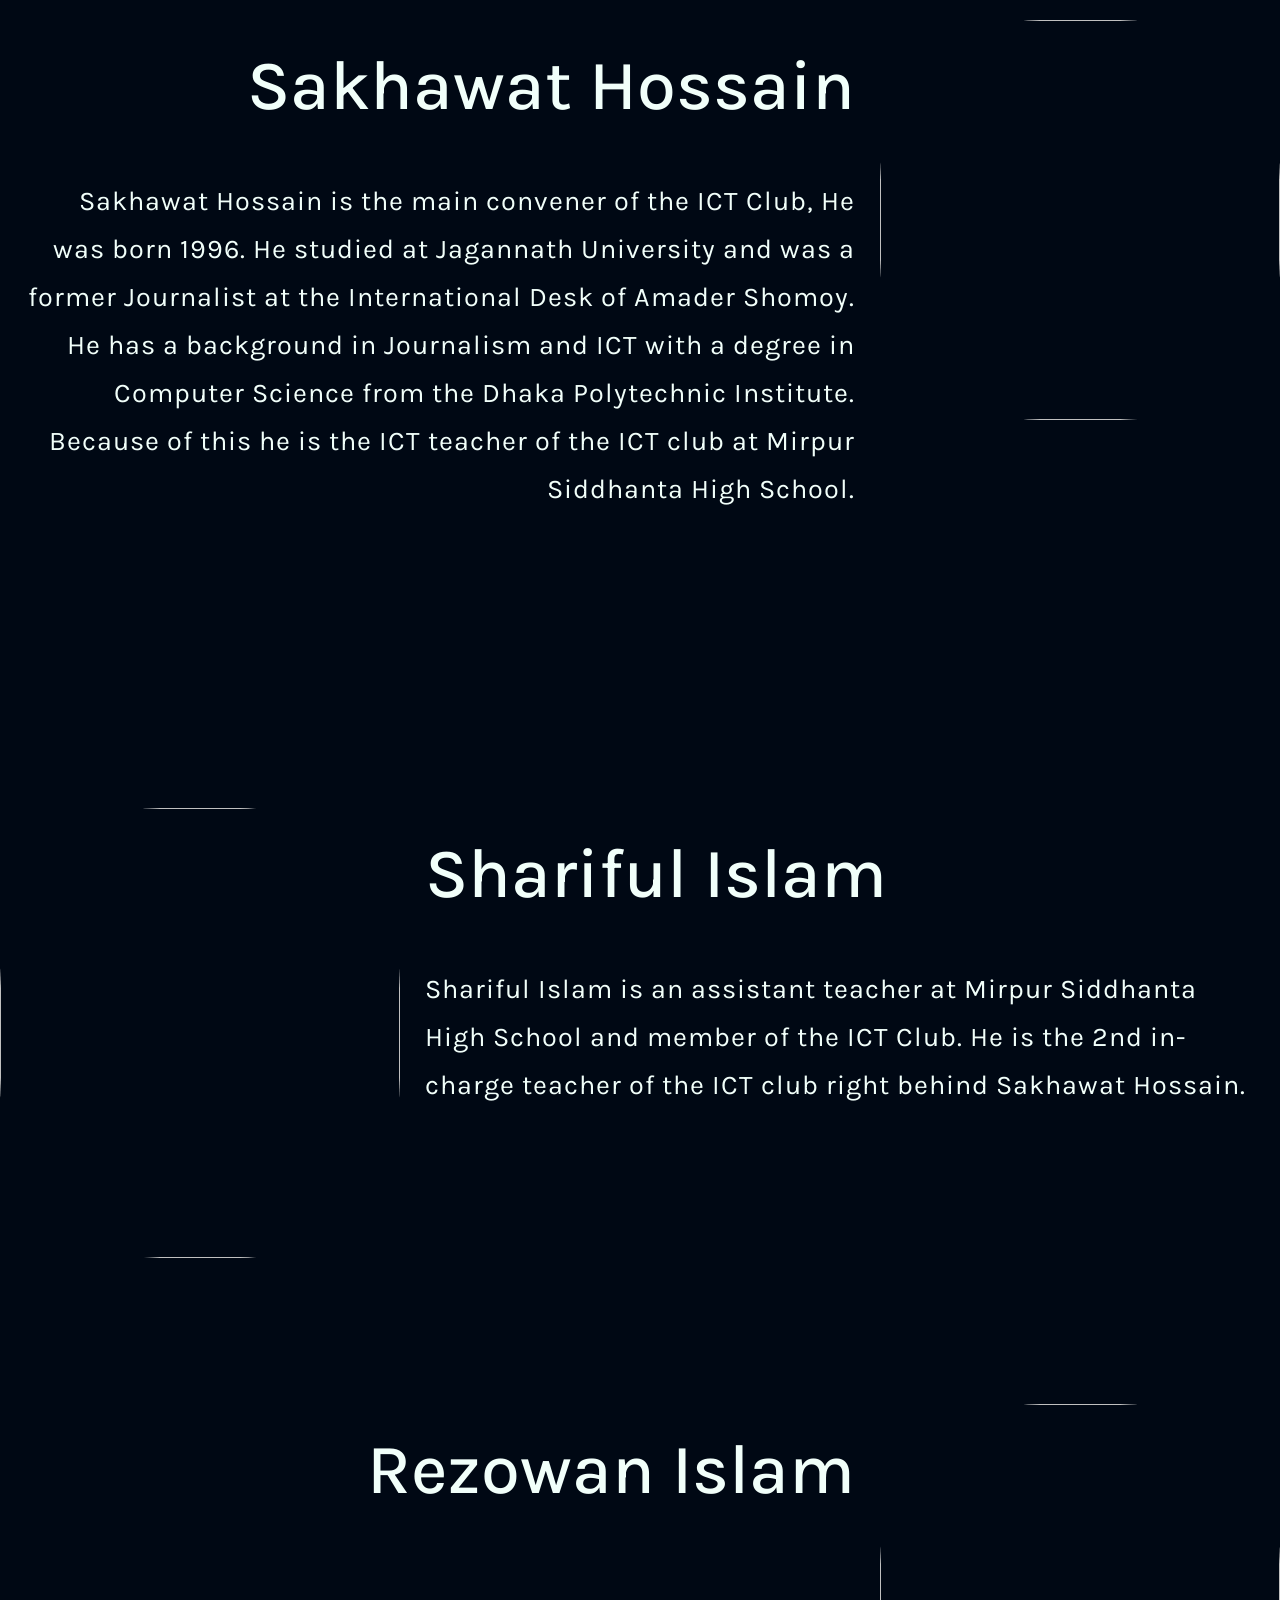
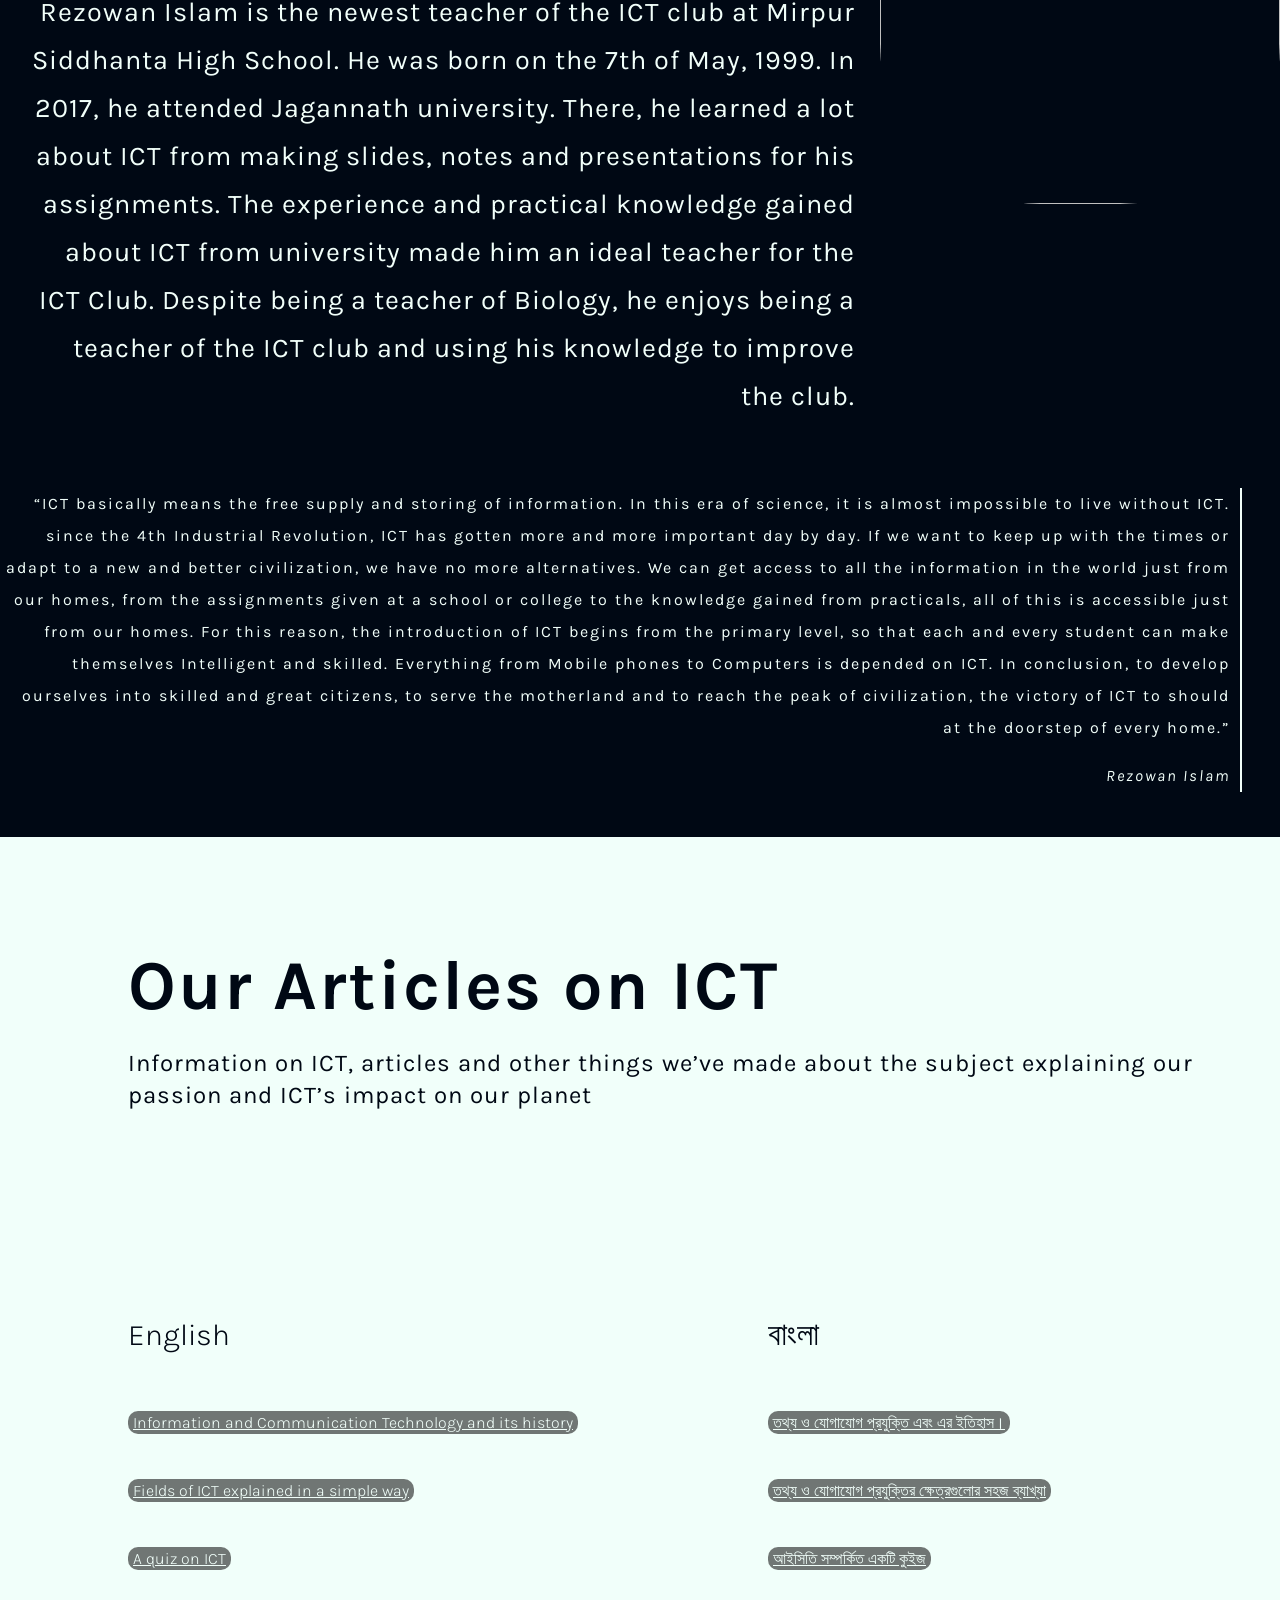
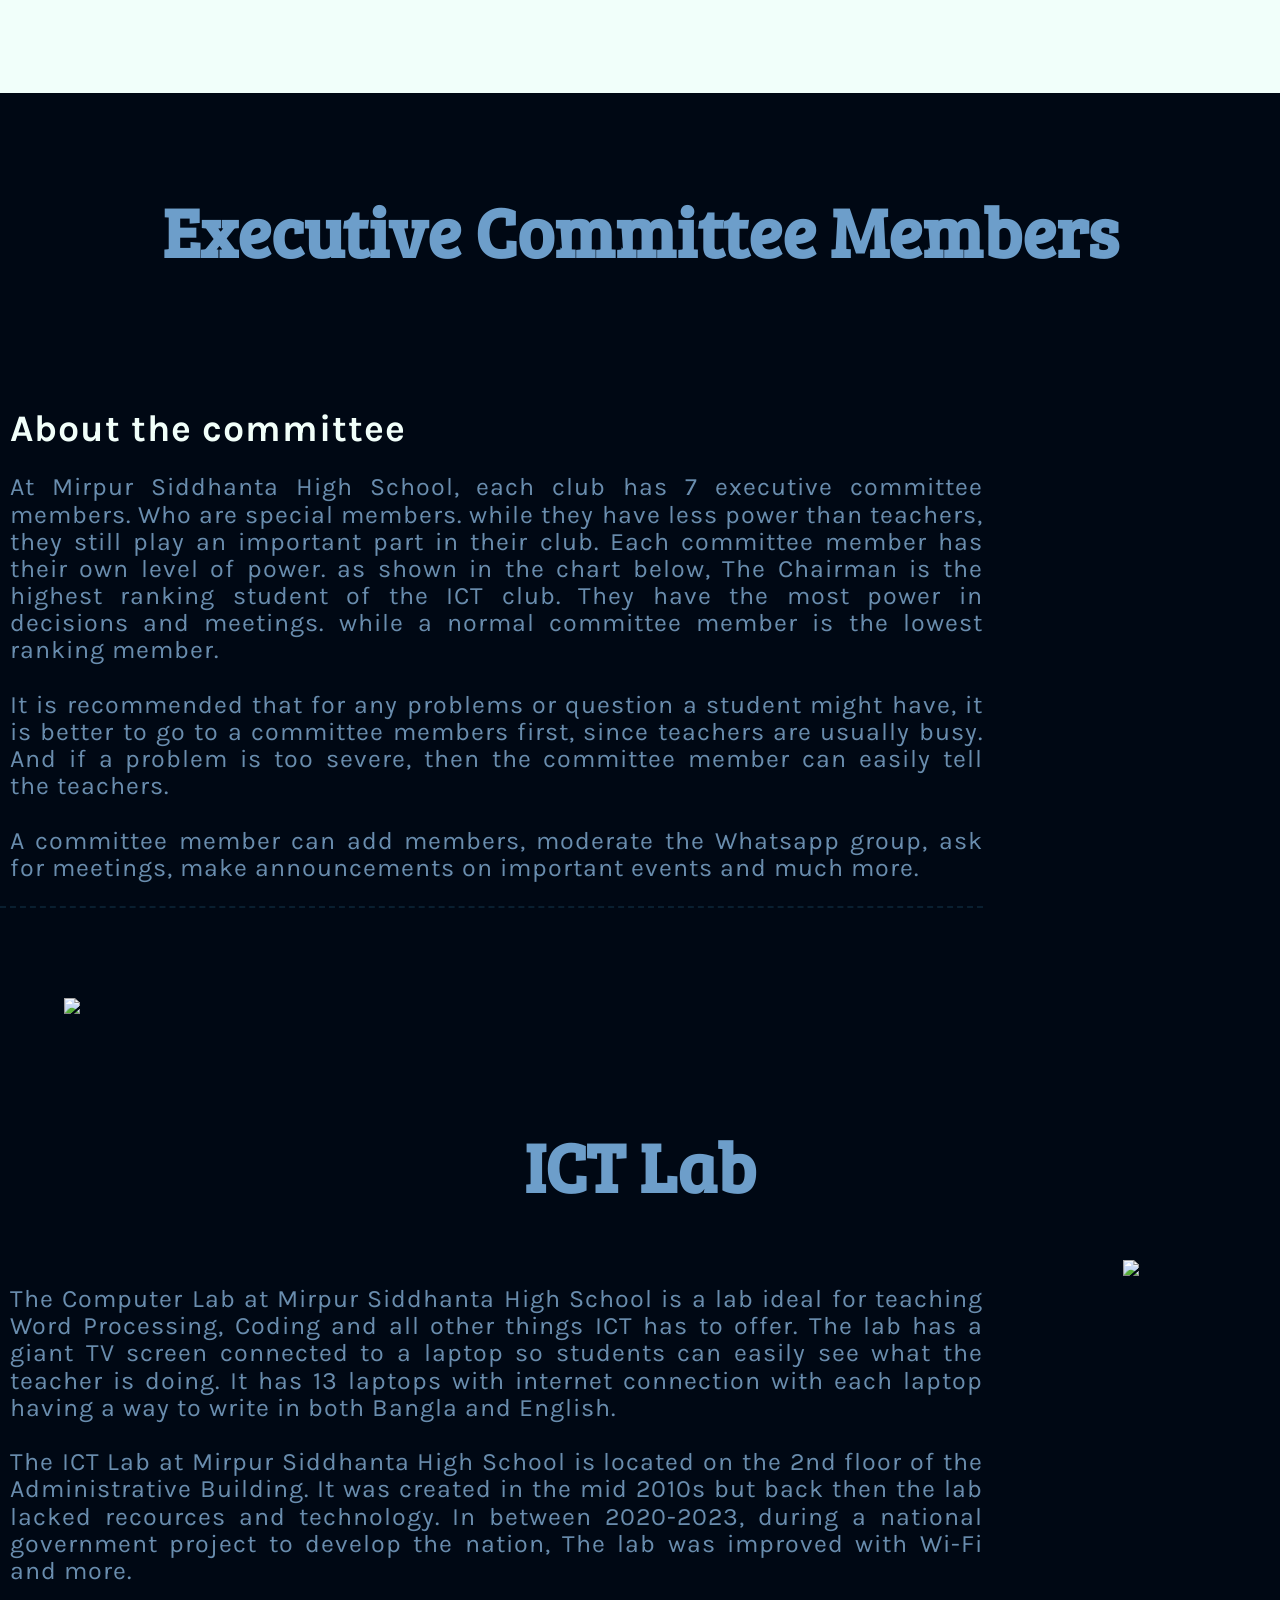
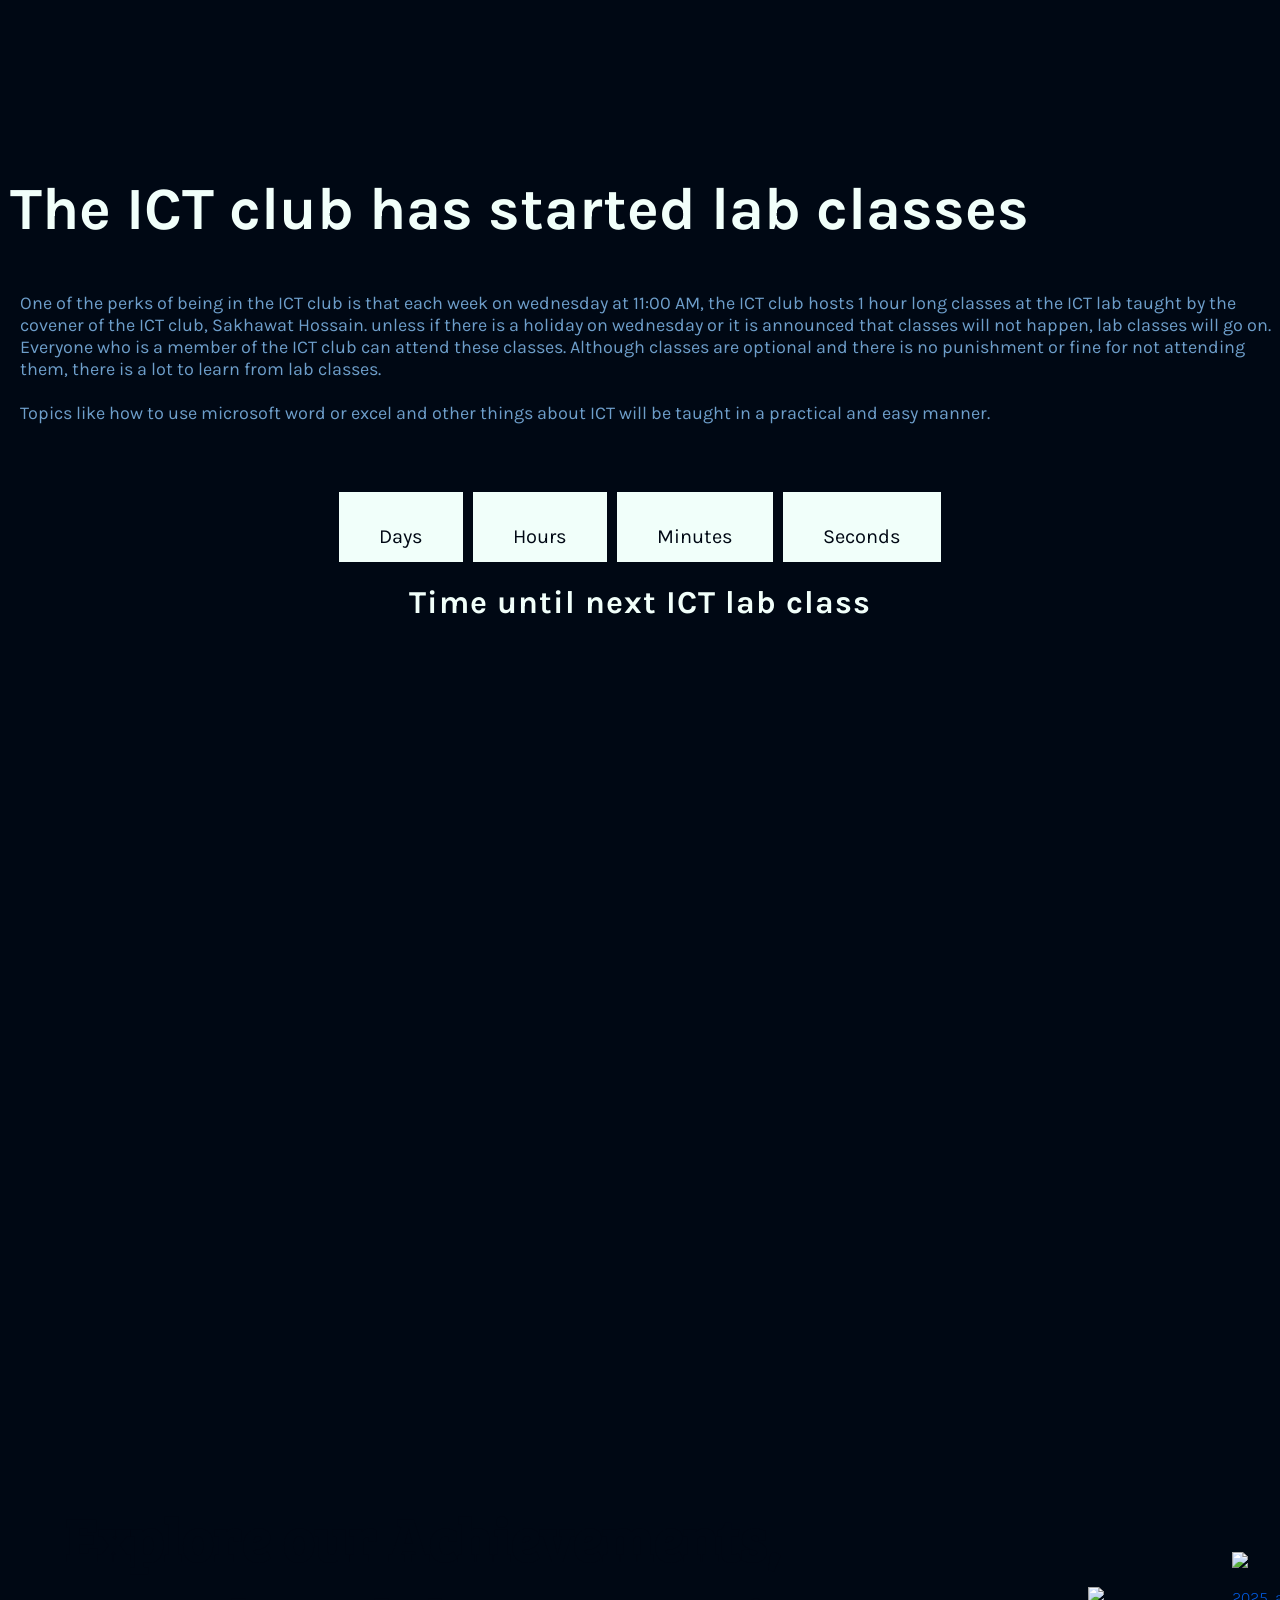
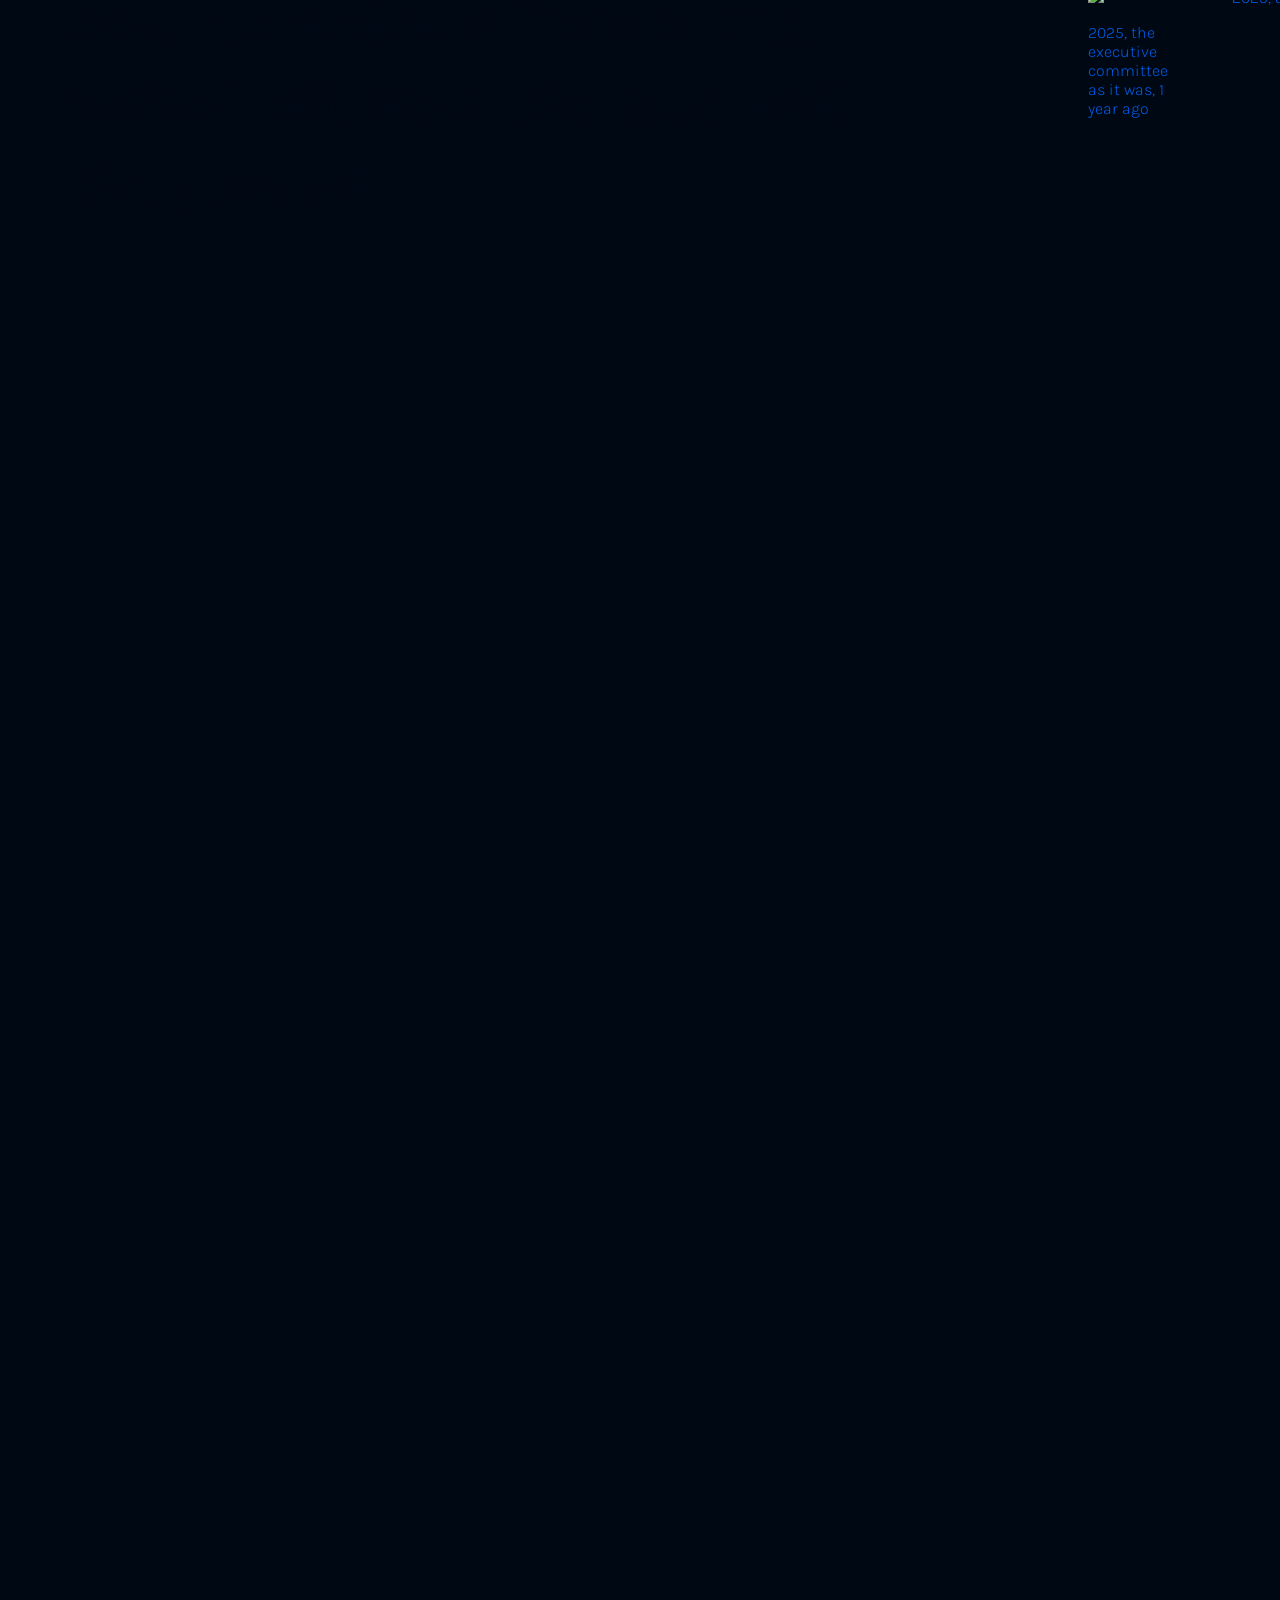
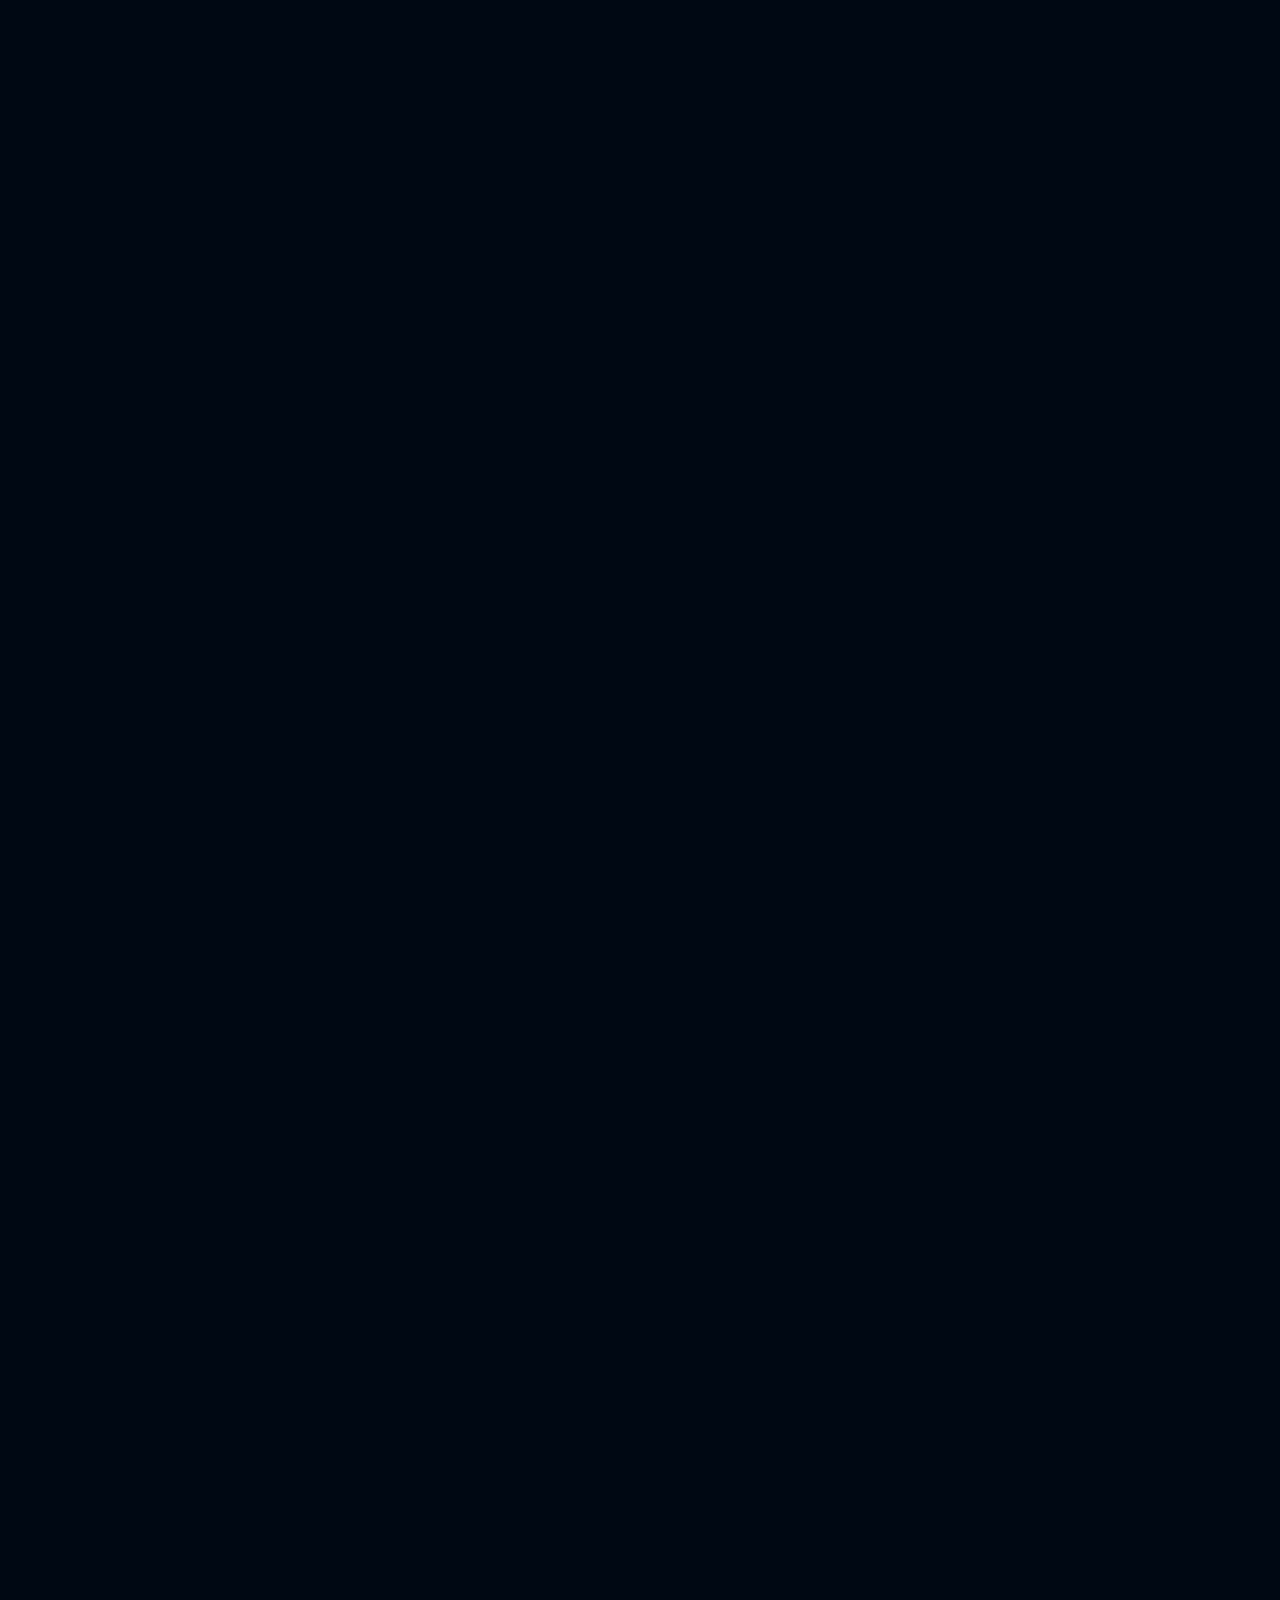
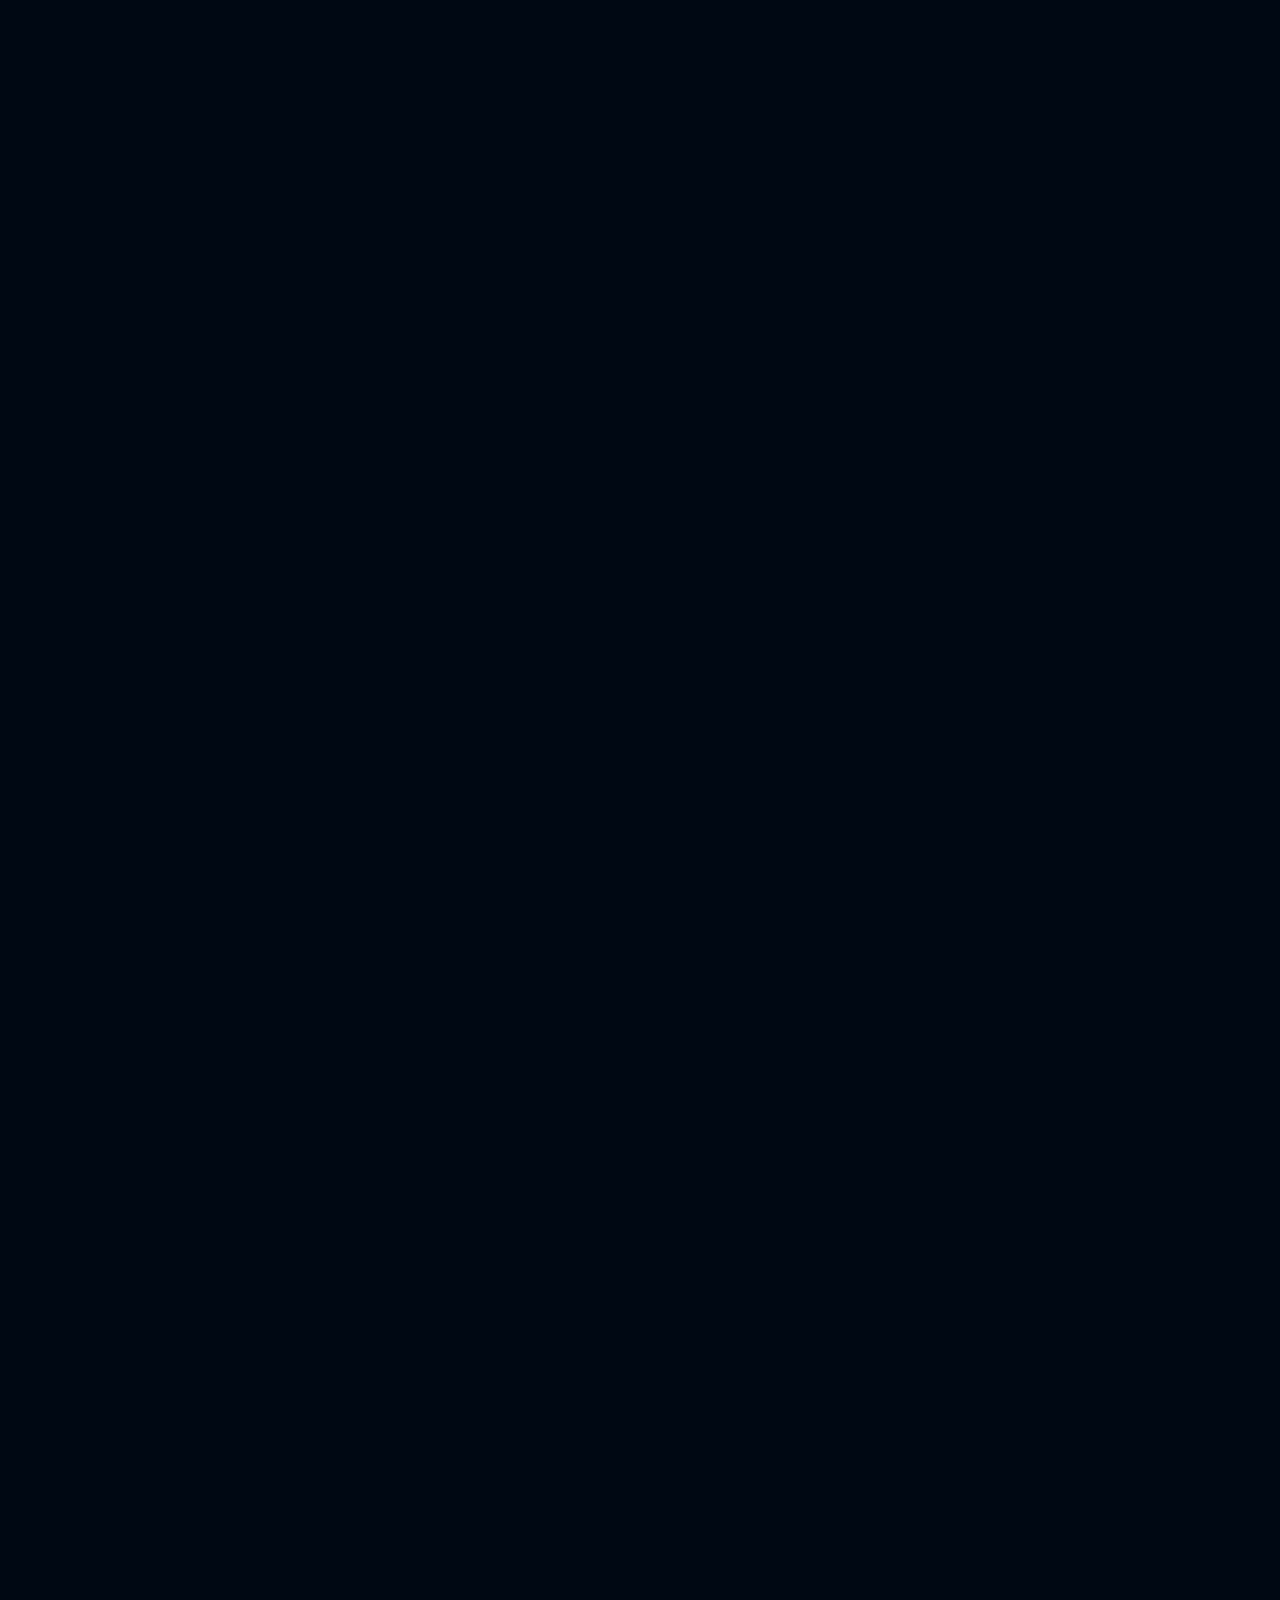
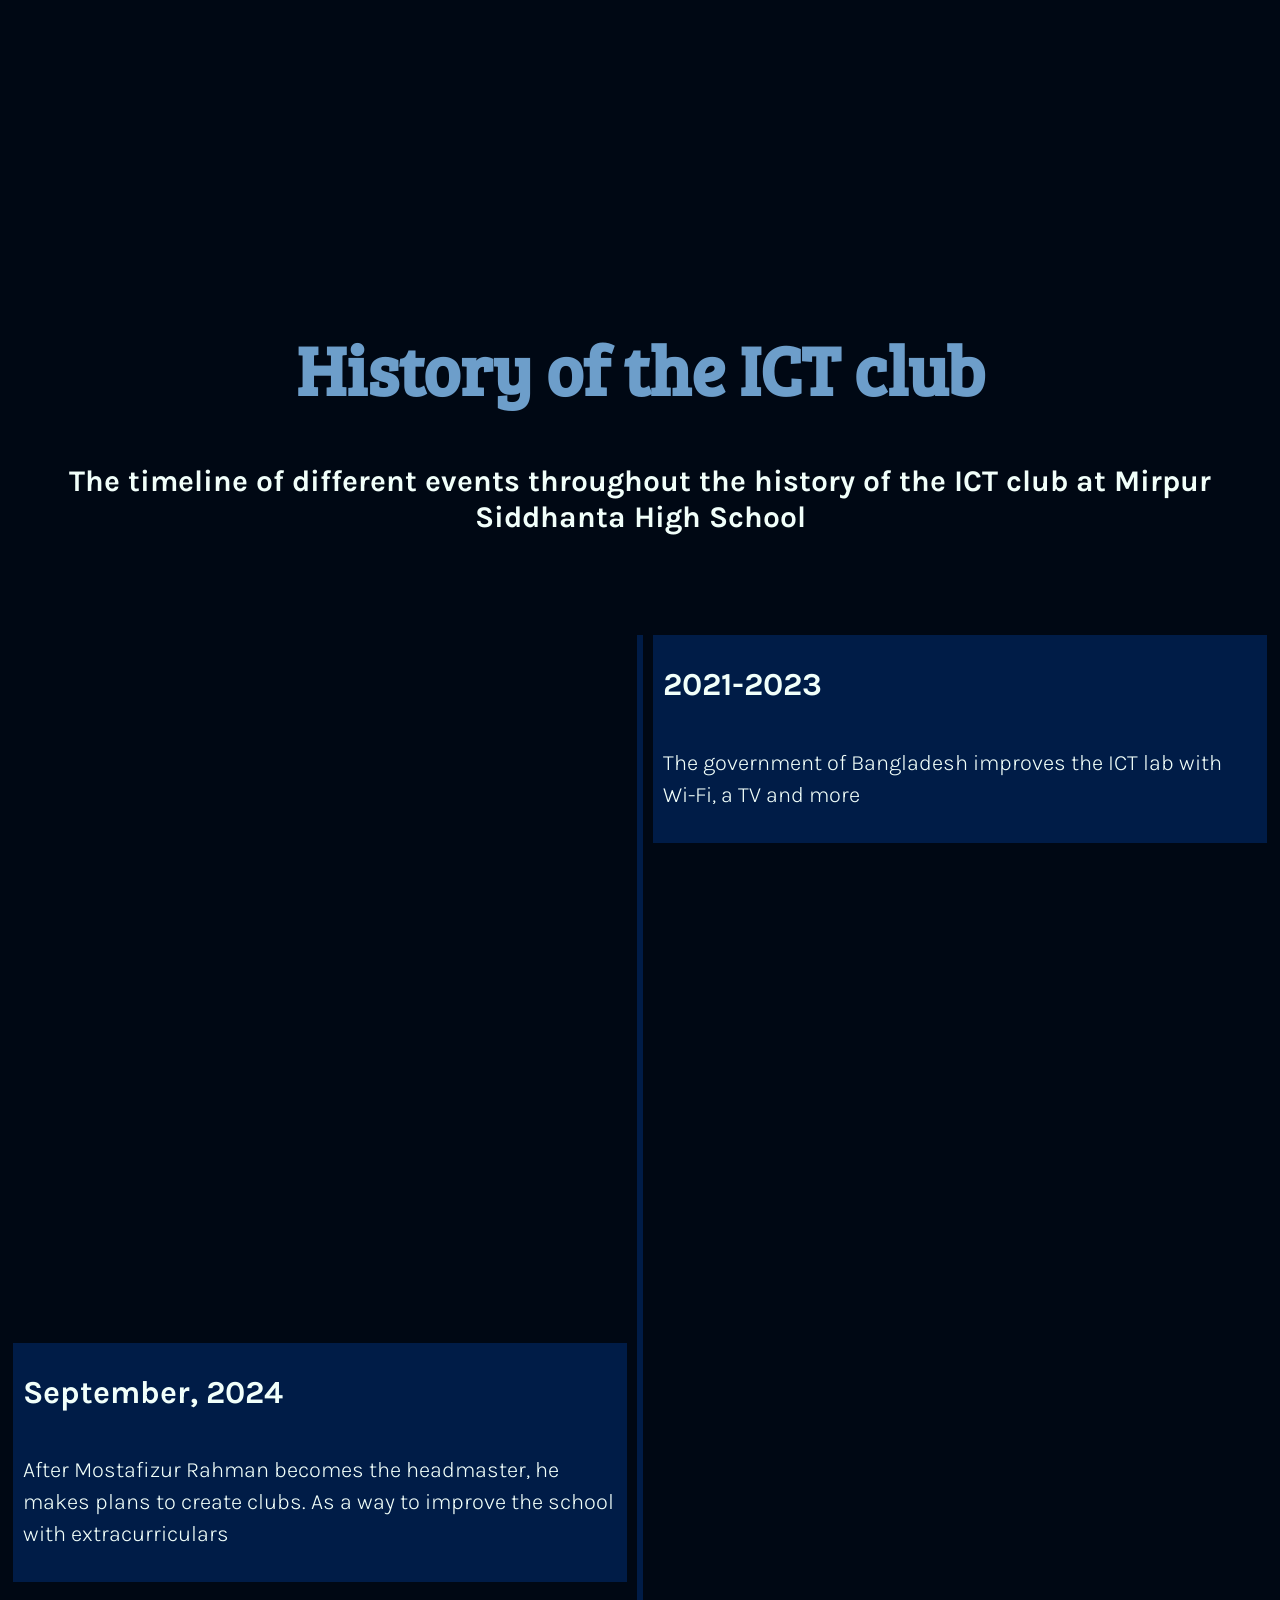
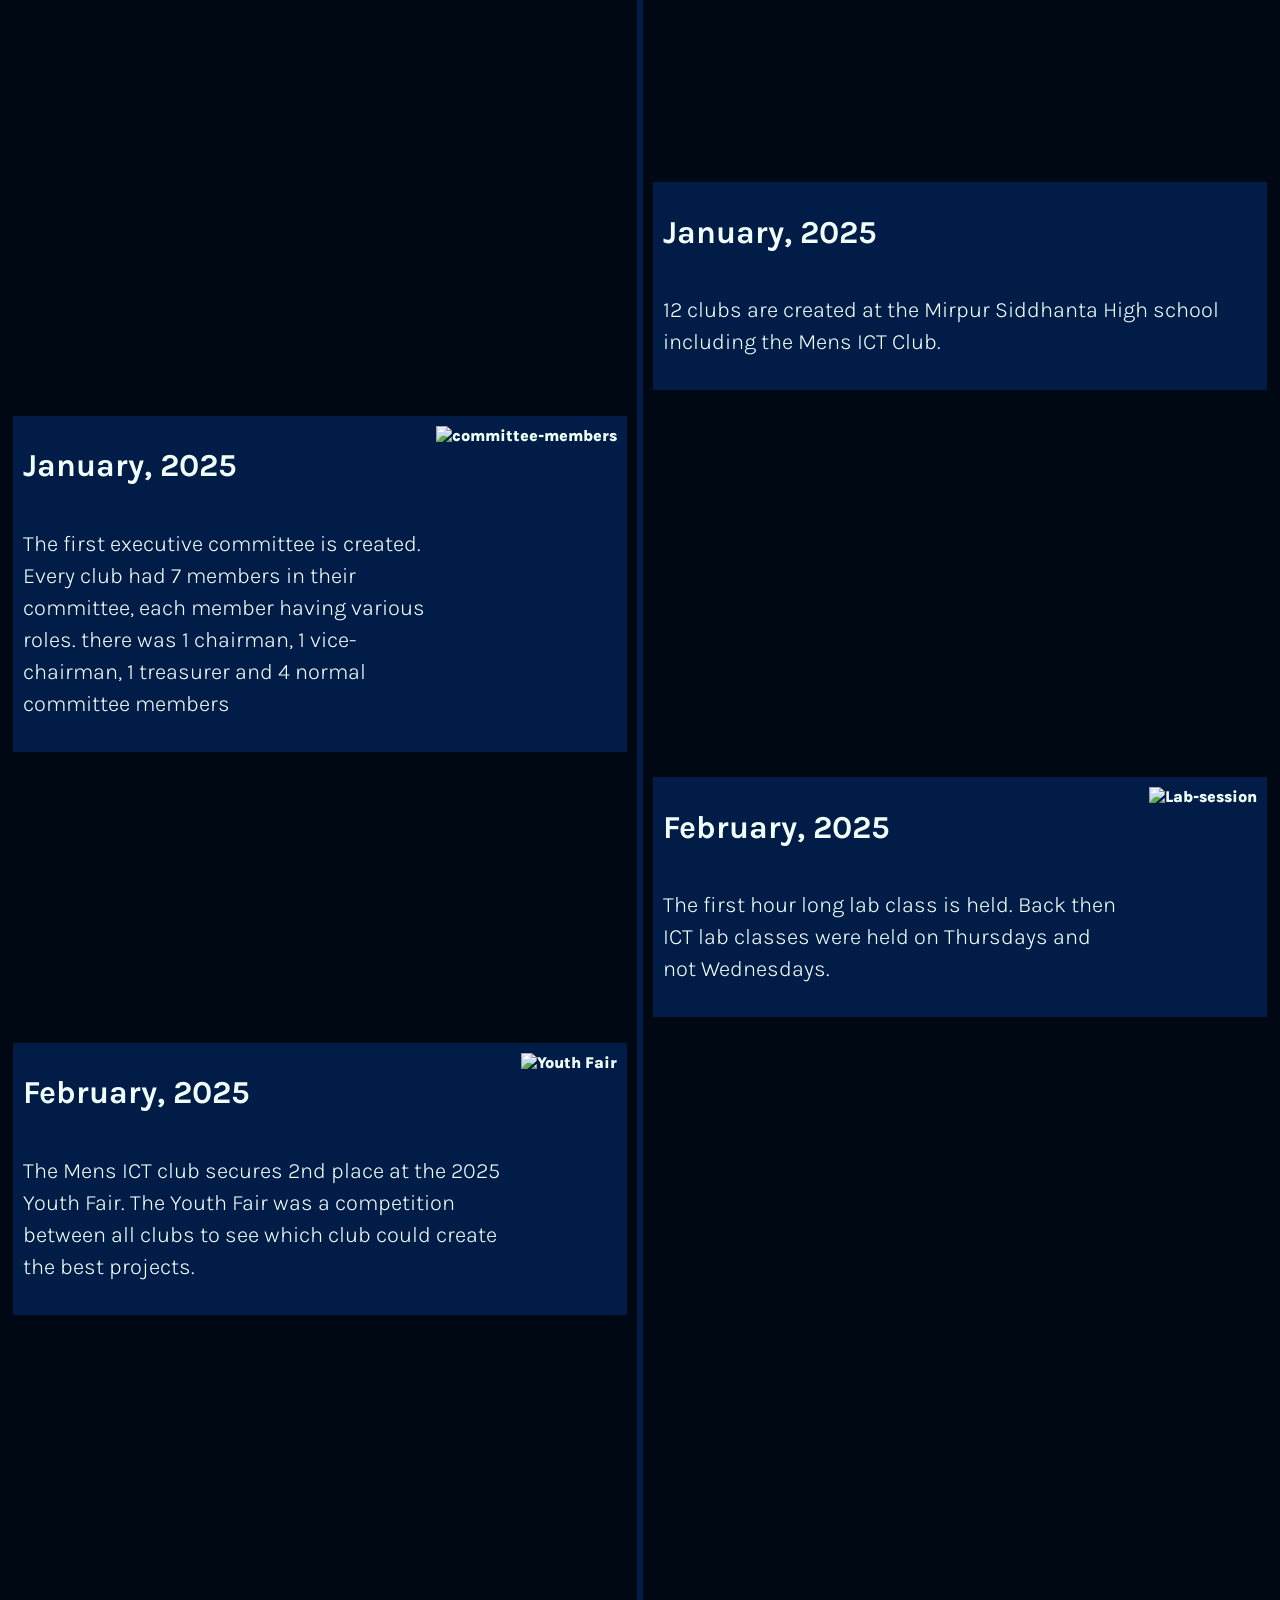
==== commit 71b4ebbf: "made many important background changes view members.html commit to see all changes" ====
--- a/index.html
+++ b/index.html
@@ -3,18 +3,13 @@
   <head>
     <meta charset="UTF-8" />
     <meta name="viewport" content="width=device-width, initial-scale=1.0" />
+    <meta name="keywords" content="ICT, Mirpur Siddhanta High School, Siddhanta High School, ICT club, IT, Information and Communication technology, Siddhanto, sidhanto, Shiddanto, Sidanto, Siddanto, Siddanta, Shidhanto High School, SiddhantaICT, shiddhanta ict">
+    <meta name="description" content="Official website of the ICT club at Mirpur Siddhanta High School. Get all the information about the ICT club in one place">
+
     <title>SiddhantaICT</title>
-
-    <link
-      rel="icon"
-      type="image/png"
-      href="https://shiddhantaict.wordpress.com/wp-content/uploads/2026/01/ict-club-logo-1.png?w=172&h=163"
-    />
-
-    <link
-      rel="stylesheet"
-      href="https://cdnjs.cloudflare.com/ajax/libs/normalize/8.0.1/normalize.min.css"
-    />
+    <link rel="icon" type="image/png" href="https://shiddhantaict.wordpress.com/wp-content/uploads/2026/01/ict-club-logo-1.png?w=172&h=163"/>
+
+    <link rel="stylesheet" href="https://cdnjs.cloudflare.com/ajax/libs/normalize/8.0.1/normalize.min.css" />
     <!--connecting ts to css-->
     <link rel="stylesheet" href="Style/style.css" />
     <link rel="stylesheet" href="Style/timeline.css" />
@@ -121,7 +116,7 @@
     </nav>
 
     <div class="big-one">
-      <header class="header finisher-header" id="header">
+      <header class="header" id="header">
         <div class="first-header">
           <h3 class="not-main">The official website of the</h3>
           <a
@@ -191,7 +186,7 @@
             Here, you can see details of the ICT Lab, the name of every
             Committee Member and General Member, the Teachers and more....
             <span class="link-to-about"
-              ><a white title="About us" href="about.html"> Read more</a></span
+              ><a white title="About us" href="about.html#about-the-website"> Read more</a></span
             >
           </p>
         </div>
@@ -367,17 +362,17 @@
      <div style="grid-area: eng-blog; ">
       <h3 class="blogs-eng" style="margin-bottom: 40px; font-size: 30px;">English</h3>
 
-      <li class="blogs-eng"><span class="link-to-about"><a white href="">Information and Communication Technology and its history</a></span></li>
-      <li class="blogs-eng"><span class="link-to-about"><a white href="">Fields of ICT explained in a simple way</a></span></li>
-      <li class="blogs-eng"><span class="link-to-about"><a white href="">A quiz on ICT</a></span></li>
+      <li class="blogs-eng"><span class="link-to-about"><a white href="ict-history.html">Information and Communication Technology and its history</a></span></li>
+      <li class="blogs-eng"><span class="link-to-about"><a white href="ict-fields.html">Fields of ICT explained in a simple way</a></span></li>
+      <li class="blogs-eng"><span class="link-to-about"><a white href="ict-quiz.html">A quiz on ICT</a></span></li>
      </div>
 
      <div style="grid-area: bn-blog; margin-bottom: 10vh;">
       <h3 class="blogs-bn" style="margin-bottom: 40px; font-size: 32px;">বাংলা</h3>
 
-      <li class="blogs-bn"><span class="link-to-about"><a white href="">তথ্য ও যোগাযোগ প্রযুক্তি এবং এর ইতিহাস।</a></span></li>
-      <li class="blogs-bn"><span class="link-to-about"><a white href="">তথ্য ও যোগাযোগ প্রযুক্তির ক্ষেত্রগুলোর সহজ ব্যাখ্যা</a></span></li>
-      <li class="blogs-bn"><span class="link-to-about"><a white href="">আইসিতি সম্পর্কিত একটি কুইজ</a></span></li>
+      <li class="blogs-bn"><span class="link-to-about"><a white href="ict-historyBN.html">তথ্য ও যোগাযোগ প্রযুক্তি এবং এর ইতিহাস।</a></span></li>
+      <li class="blogs-bn"><span class="link-to-about"><a white href="ict-fieldsBN.html">তথ্য ও যোগাযোগ প্রযুক্তির ক্ষেত্রগুলোর সহজ ব্যাখ্যা</a></span></li>
+      <li class="blogs-bn"><span class="link-to-about"><a white href="ict-quizBN.html">আইসিতি সম্পর্কিত একটি কুইজ</a></span></li>
      </div>
    </div>
 
@@ -656,24 +651,24 @@
 
     <ul class="footer-list">
       <a grey class="footer-nav-title"><h3>বাংলা</h3></a>
-      <a black class="footer-nav" href="bangla/bangla.html">মেইন পেইজ</a>
-      <a black class="footer-nav" href="bangla/aboutBN.html">আমাদের সম্পর্কে</a>
-      <a black class="footer-nav" href="bangla/joinBN.html">আমাদের ক্লাব জইন করুন</a>
+      <a black class="footer-nav" href="bangla.html">মেইন পেইজ</a>
+      <a black class="footer-nav" href="aboutBN.html">আমাদের সম্পর্কে</a>
+      <a black class="footer-nav" href="joinBN.html">আমাদের ক্লাব জইন করুন</a>
       <a black class="footer-nav" href="members.html">প্রত্যেক সদস্যের নাম</a>
     </ul>
 
     <ul class="footer-list">
       <a grey class="footer-nav-title"><h3>Articles</h3></a>
-      <a black class="footer-nav" href="blogs-EN/ict-history.html">Information and Communication Technology and its history</a>
-      <a black class="footer-nav" href="blogs-EN/ict-fields.html">Fields of ICT explained in a simple way</a>
-      <a black class="footer-nav" href="blogs-EN/ict-quiz.html">A quiz on ICT</a>
+      <a black class="footer-nav" href="ict-history.html">Information and Communication Technology and its history</a>
+      <a black class="footer-nav" href="ict-fields.html">Fields of ICT explained in a simple way</a>
+      <a black class="footer-nav" href="ict-quiz.html">A quiz on ICT</a>
     </ul>
 
     <ul class="footer-list">
       <a grey class="footer-nav-title"><h3>নিবন্ধ</h3></a>
-      <a black class="footer-nav" href="blogs-BN/ict-historyBN.html">তথ্য ও যোগাযোগ প্রযুক্তি এবং এর ইতিহাস</a>
-      <a black class="footer-nav" href="blogs-BN/ict-fieldsBN.html">তথ্য ও যোগাযোগ প্রযুক্তির ক্ষেত্রগুলোর সহজ ব্যাখ্যা</a>
-      <a black class="footer-nav" href="blogs-BN/ict-quizBN.html">আইসিতি সম্পর্কিত একটি কুইজ</a>
+      <a black class="footer-nav" href="ict-historyBN.html">তথ্য ও যোগাযোগ প্রযুক্তি এবং এর ইতিহাস</a>
+      <a black class="footer-nav" href="ict-fieldsBN.html">তথ্য ও যোগাযোগ প্রযুক্তির ক্ষেত্রগুলোর সহজ ব্যাখ্যা</a>
+      <a black class="footer-nav" href="ict-quizBN.html">আইসিতি সম্পর্কিত একটি কুইজ</a>
     </ul>
 
   </li>
@@ -749,51 +744,6 @@
 
 
 
-    <!--this one is a javascript library for making animated headers-->
-    <script
-      src="Scripts\finisher-header.es5.min (2).js"
-      type="text/javascript"
-    ></script>
-
-      <script type="text/javascript">
-        new FinisherHeader({
-          "count": 12,
-          "size": {
-            "min": 1300,
-            "max": 1500,
-            "pulse": 0
-          },
-          "speed": {
-            "x": {
-              "min": 0.6,
-              "max": 5
-            },
-            "y": {
-              "min": 0.6,
-              "max": 5
-            }
-          },
-          "colors": {
-            "background": "#953eff",
-            "particles": [
-              "#13984d",
-              "#3c3194",
-              "#65108e"
-            ]
-          },
-          "blending": "lighten",
-          "opacity": {
-            "center": 0.6,
-            "edge": 0
-          },
-          "skew": 0,
-          "shapes": [
-            "c"
-          ]
-        });
-      </script>
-
-
 
 <script src="https://cdnjs.cloudflare.com/ajax/libs/three.js/r134/three.min.js"></script>
 <script src="https://cdn.jsdelivr.net/npm/vanta@0.5.24/dist/vanta.globe.min.js"></script>
